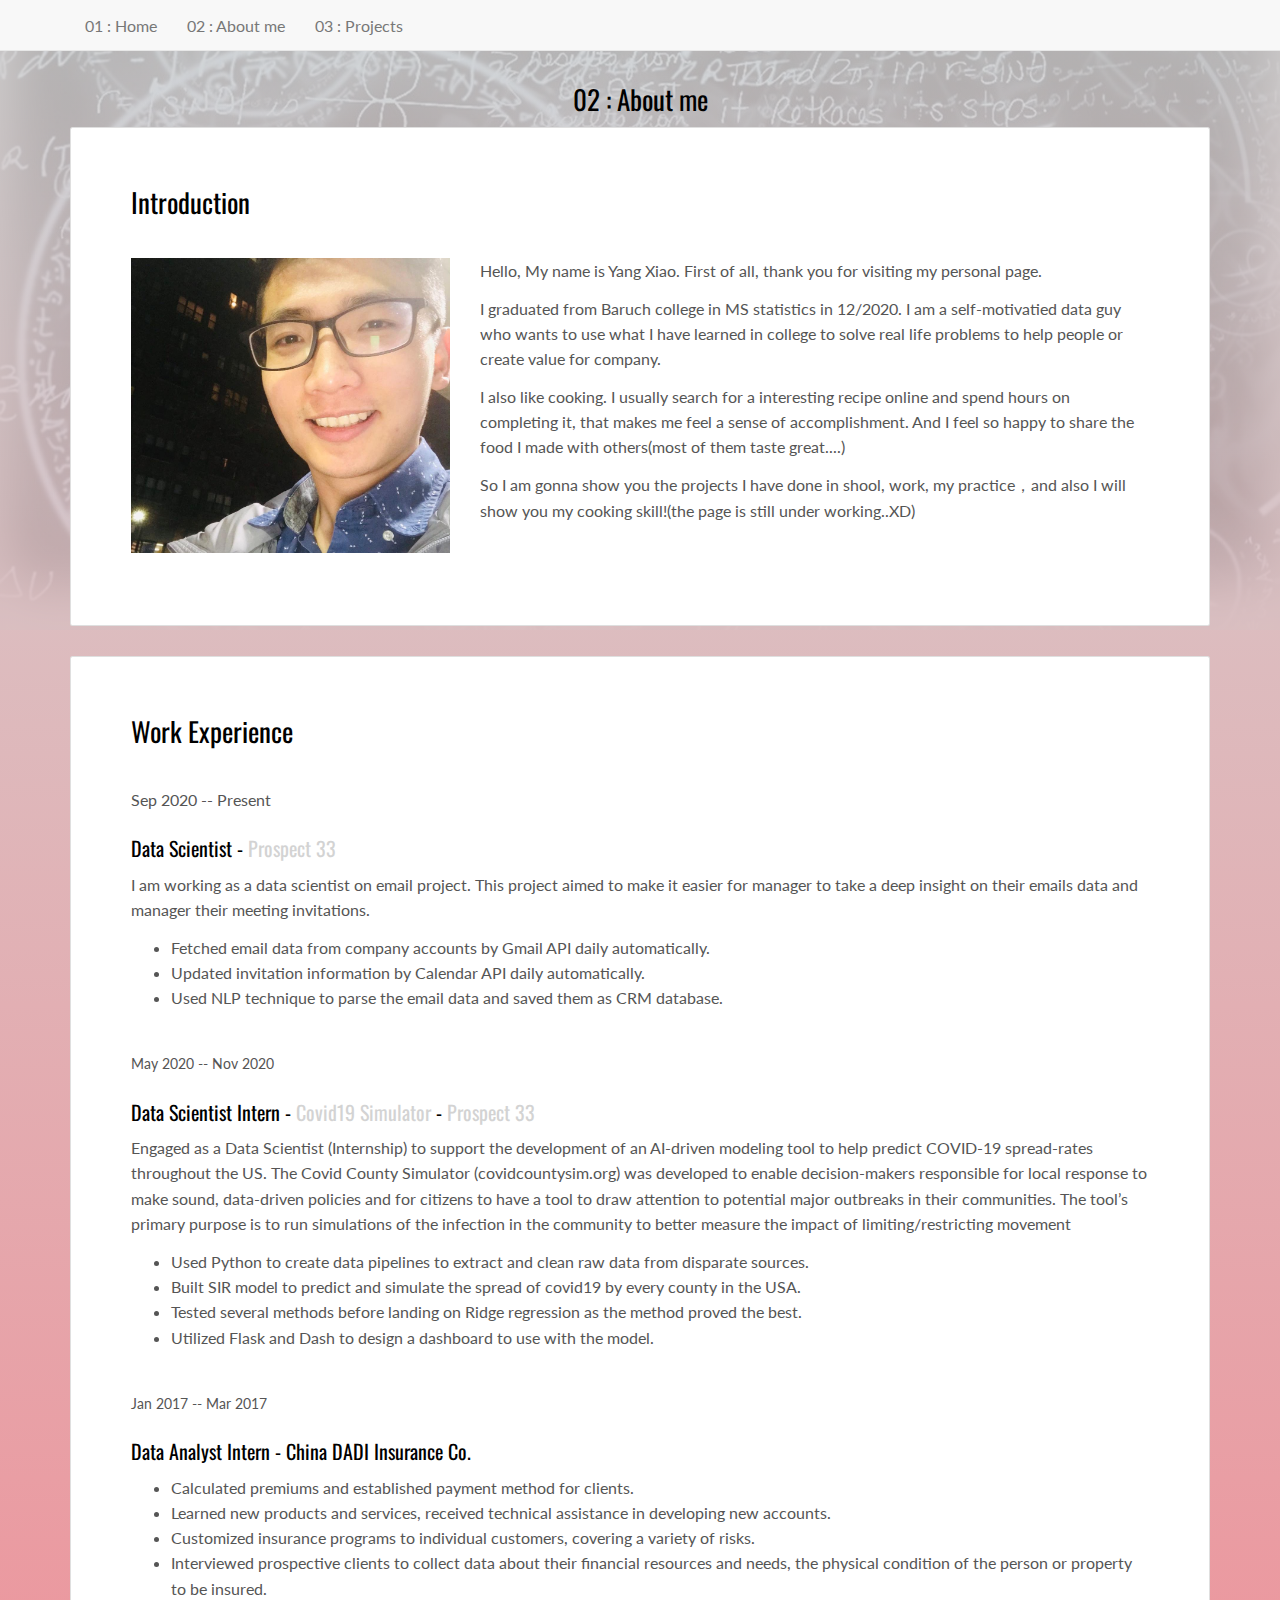
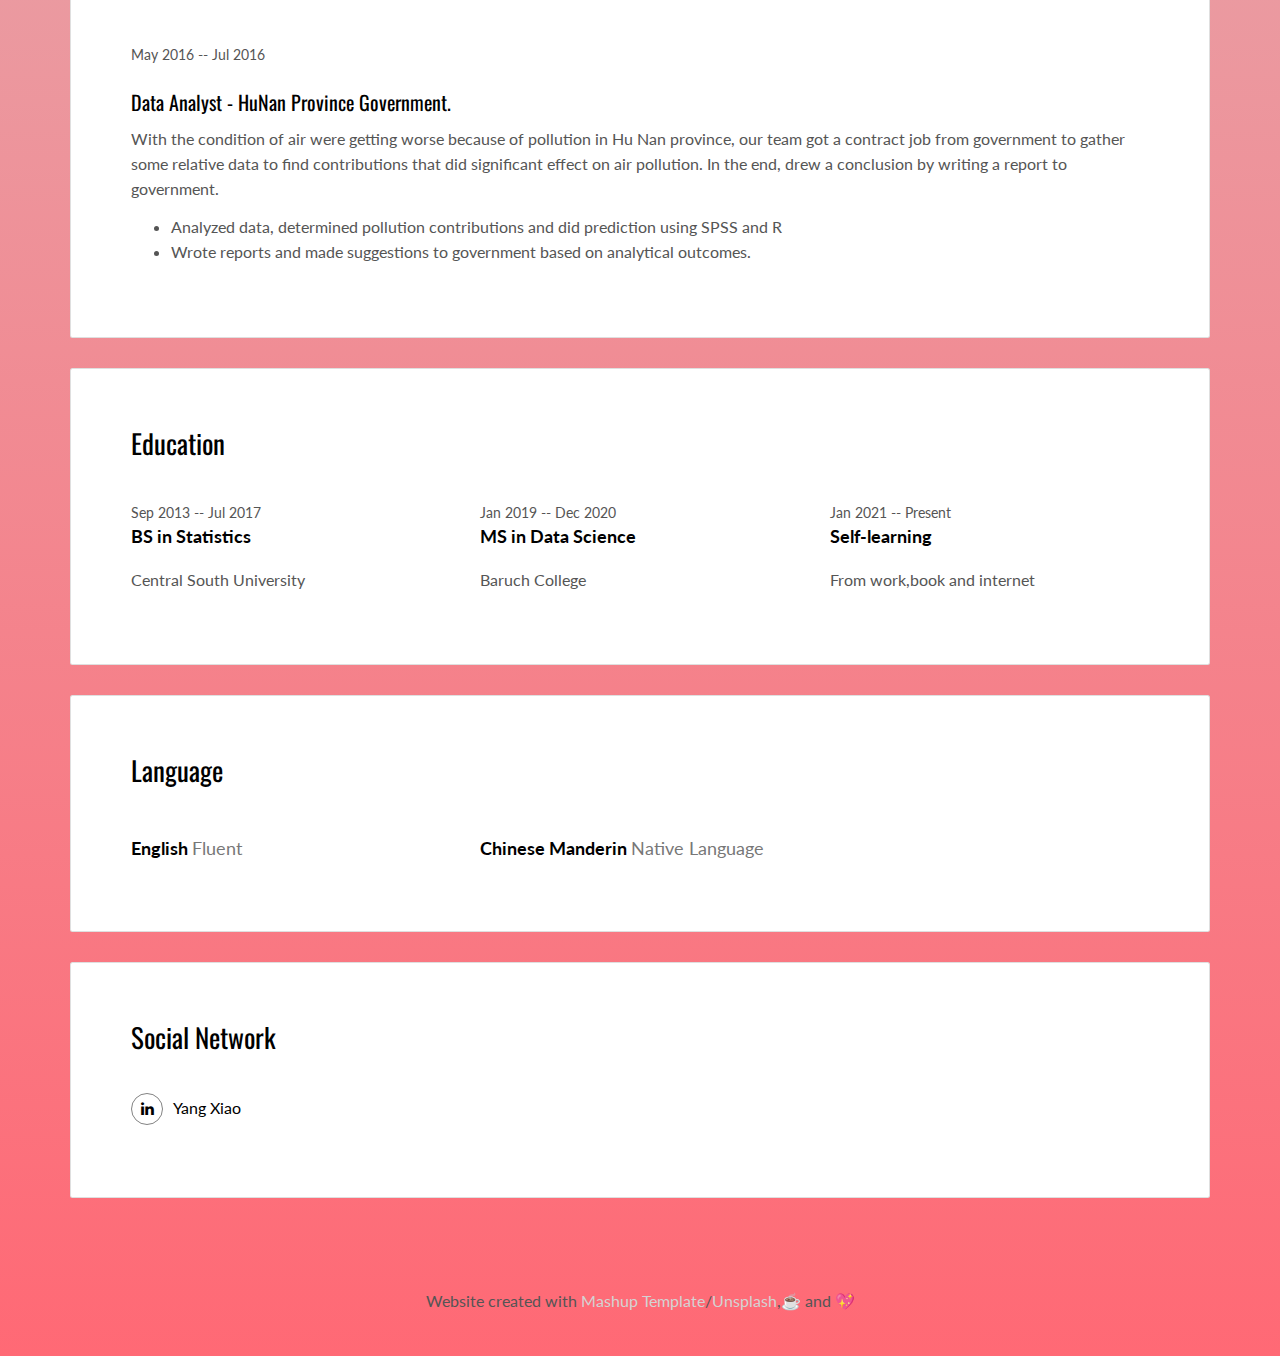
==== about.html @ 8a8a55aa "initial commit" ====
<!DOCTYPE html>
<html lang="en">

<head>
  <meta charset="UTF-8">
  <meta content="IE=edge" http-equiv="X-UA-Compatible">
  <meta content="width=device-width,initial-scale=1" name="viewport">
  <meta content="description" name="description">
  <meta name="google" content="notranslate" />
  <meta content="Mashup templates have been developped by Orson.io team" name="author">

  <!-- Disable tap highlight on IE -->
  <meta name="msapplication-tap-highlight" content="no">
  
  <link rel="apple-touch-icon" sizes="180x180" href="./assets/apple-icon-180x180.png">
  <link href="./assets/favicon.ico" rel="icon">

  <title>Title page</title>  

<link href="./main.d8e0d294.css" rel="stylesheet"></head>

<body class="">
<div id="site-border-left"></div>
<div id="site-border-right"></div>
<div id="site-border-top"></div>
<div id="site-border-bottom"></div>
 <!-- Add your content of header -->
<div class="background-color-layer" style="background-image: url('assets/images/aboutmebackground.jpg')"
></div>
<header>
  <nav class="navbar  navbar-fixed-top navbar-default">
    <div class="container">
        <button type="button" class="navbar-toggle collapsed" data-toggle="collapse" data-target="#navbar-collapse" aria-expanded="false">
          <span class="sr-only">Toggle navigation</span>
          <span class="icon-bar"></span>
          <span class="icon-bar"></span>
          <span class="icon-bar"></span>
        </button>

      <div class="collapse navbar-collapse" id="navbar-collapse">
        <ul class="nav navbar-nav ">
          <li><a href="./index.html" title="">01 : Home</a></li>
          <li><a href="./about.html" title="">02 : About me</a></li>
          <li><a href="./projects.html" title="">03 : Projects</a></li>
        </ul>


      </div> 
    </div>
  </nav>
</header>

<div class="section-container">
    <div class="container">
      <div class="row">
        <div class="col-xs-12">
          <div class="section-container-spacer text-center">
            <h1 class="h2">02 : About me</h1>
          </div>
          
          <div class="card">
            <div class="card-block">
              <h2 class = "h2">Introduction</h2>
              <div class="row">
                <div class="col-md-4">
                  <p><img src="./assets/images/profile.jpg" class="img-responsive" alt=""></p>
                </div>
                <div class="col-md-8">
  
                <p>Hello, My name is Yang Xiao. First of all, thank you for visiting my personal page.</p>
                <p>I graduated from Baruch college in MS statistics in 12/2020. 
                   I am a self-motivatied data guy who wants to use what I have learned in college to solve real life problems to help people or create value for company.</p>
                <p>I also like cooking. I usually search for a interesting recipe online and spend hours on completing it, that makes me feel a sense of accomplishment. 
                   And I feel so happy to share the food I made with others(most of them taste great....) </p>
                <p>So I am gonna show you the projects I have done in shool, work, my practice，and also I will show you my cooking skill!(the page is still under working..XD)</p>
  
                </div>
              </div>
            </div>
          </div>
          <div class="card">
            <div class="card-block">
              <h2>Work Experience</h2>
              <div class="work-experience">
                <p class="date">Sep 2020 -- Present</p>
                <h3 class="h3 date-title">Data Scientist - <a href="https://www.prospect33.com/" title="Company website">Prospect 33</a></h3>
                <p>I am working as a data scientist on email project. This project aimed to make it easier for 
                    manager to take a deep insight on their emails data and manager their meeting invitations.</p>
                <ul>
                  <li>Fetched email data from company accounts by Gmail API daily automatically.</li>
                  <li>Updated invitation information by Calendar API daily automatically.</li>
                  <li>Used NLP technique to parse the email data and saved them as CRM database.</li>
                </ul>
                
              </div>
  
              <div class="work-experience">
                <small class="date">May 2020 -- Nov 2020</small>
                <h3 class="h3 date-title">Data Scientist Intern - <a href="https://www.covidcountysim.org/" title="">Covid19 Simulator</a> - <a href="https://www.prospect33.com/" title="">Prospect 33</a></h3>
                <p>Engaged as a Data Scientist (Internship) to support the development of an AI-driven modeling tool to help predict COVID-19 spread-rates throughout the US. 
                   The Covid County Simulator (covidcountysim.org) was developed to enable decision-makers responsible for local response to make sound, 
                   data-driven policies and for citizens to have a tool to draw attention to potential major outbreaks in their communities. 
                   The tool’s primary purpose is to run simulations of the infection in the community to better measure the impact of limiting/restricting movement
                  </p>
                <ul>
                  <li>Used Python to create data pipelines to extract and clean raw data from disparate sources.</li>
                  <li>Built SIR model to predict and simulate the spread of covid19 by every county in the USA.</li>
                  <li>Tested several methods before landing on Ridge regression as the method proved the best.</li>
                  <li>Utilized Flask and Dash to design a dashboard to use with the model.</li>
                </ul>
              </div>
              <div class="work-experience">
                <small class="date">Jan 2017 -- Mar 2017</small>
                <h3 class="h3 date-title">Data Analyst Intern - China DADI Insurance Co.</h3>
                <ul>
                  <li>Calculated premiums and established payment method for clients.</li>
                  <li>Learned new products and services, received technical assistance in developing new accounts.</li>
                  <li>Customized insurance programs to individual customers, covering a variety of risks.</li>
                  <li>Interviewed prospective clients to collect data about their financial resources and needs, the physical
                      condition of the person or property to be insured.</li>
                </ul>
              </div>
              <div class="work-experience">
                <small class="date">May 2016 -- Jul 2016</small>
                <h3 class="h3 date-title">Data Analyst - HuNan Province Government.</h3>
                <p>With the condition of air were getting worse because of pollution in Hu Nan province, our team got a contract job from 
                  government to gather some relative data to find contributions that did significant effect on air pollution. In the end, 
                  drew a conclusion by writing a report to government.</p>
                <ul>
                  <li>Analyzed data, determined pollution contributions and did prediction using SPSS and R</li>
                  <li>Wrote reports and made suggestions to government based on analytical outcomes.</li>
                </ul>
              </div>
            </div>
          </div>
          <div class="card">
            <div class="card-block">
              <h2>Education</h2>
              <div class="row">
                <div class="col-md-4">
                  <div class="education-experience">
                    <small class="date">Sep 2013 -- Jul 2017</small>
                    <h3 class="h5 date-title">BS in Statistics</h3>
                    <p>Central South University</p>
                  </div>
                  
                </div>
                <div class="col-md-4">
                  <div class="education-experience">
                    <small class="date">Jan 2019 -- Dec 2020</small>
                    <h3 class="h5 date-title">MS in Data Science</h3>
                    <p>Baruch College</p>
                  </div>
                </div>
                <div class="col-md-4">
                  <div class="education-experience">
                    <small class="date">Jan 2021 -- Present</small>
                    <h3 class="h5 date-title">Self-learning</h3>
                    <p>From work,book and internet</p>
                  </div>
                </div>
              </div>
            </div>
          </div>
          <div class="card">
            <div class="card-block">
              <h2>Language</h2>
              <div class="row">
                <div class="col-md-4">
                  <div class="language-experience">
                    <h3 class="h5">English  <small>Fluent</small></h3>
                  </div>
                </div>
                <div class="col-md-4">
                  <div class="language-experience">
                    <h3 class="h5">Chinese Manderin  <small>Native Language</small></h3>
                  </div>
                </div>
              </div>
            </div>
          </div>
          <div class="card">
            <div class="card-block">
              <h2>Social Network</h2>
              <div class="row">
                <div class="col-md-3">
                  <p class="social-buttons"><a href="https://www.linkedin.com/in/yang-xiao-9112b4177/" title=""><span class="social-round-icon fa-icon"><i class="fa fa-linkedin"></i></span>Yang Xiao</a></p>
                </div>
              </div>
            </div>
          </div>
          
          
       </div>
      </div>
    </div>
  </div>


<footer class="footer-container text-center">
  <div class="container">
    <div class="row">
      <div class="col-xs-12">
        <p>Website created with <a href="http://www.mashup-template.com/" title="Create website with free html template">Mashup Template</a>/<a href="https://www.unsplash.com/" title="Beautiful Free Images">Unsplash</a>,&#9749; and &#128150;</p>
      </div>
    </div>
  </div>
</footer>

<script>
  document.addEventListener("DOMContentLoaded", function (event) {
     navActivePage();
  });
</script>

<!-- Google Analytics: change UA-XXXXX-X to be your site's ID 

<script>
  (function (i, s, o, g, r, a, m) {
    i['GoogleAnalyticsObject'] = r; i[r] = i[r] || function () {
      (i[r].q = i[r].q || []).push(arguments)
    }, i[r].l = 1 * new Date(); a = s.createElement(o),
      m = s.getElementsByTagName(o)[0]; a.async = 1; a.src = g; m.parentNode.insertBefore(a, m)
  })(window, document, 'script', '//www.google-analytics.com/analytics.js', 'ga');
  ga('create', 'UA-XXXXX-X', 'auto');
  ga('send', 'pageview');
</script>

--> <script type="text/javascript" src="./main.70a66962.js"></script></body>

</html>
---- main.d8e0d294.css ----
@import url(https://fonts.googleapis.com/css?family=Lato:400,700|Oswald);@import url(https://maxcdn.bootstrapcdn.com/font-awesome/4.7.0/css/font-awesome.min.css);/*!
 * Bootstrap v3.3.7 (http://getbootstrap.com)
 * Copyright 2011-2016 Twitter, Inc.
 * Licensed under MIT (https://github.com/twbs/bootstrap/blob/master/LICENSE)
 */
/*! normalize.css v3.0.3 | MIT License | github.com/necolas/normalize.css */html{font-family:sans-serif;-ms-text-size-adjust:100%;-webkit-text-size-adjust:100%}body{margin:0}article,aside,details,figcaption,figure,footer,header,hgroup,main,menu,nav,section,summary{display:block}audio,canvas,progress,video{display:inline-block;vertical-align:baseline}audio:not([controls]){display:none;height:0}[hidden],template{display:none}a{background-color:transparent}a:active,a:hover{outline:0}abbr[title]{border-bottom:1px dotted}b,strong{font-weight:700}dfn{font-style:italic}h1{font-size:2em;margin:.67em 0}mark{background:#ff0;color:#000}small{font-size:80%}sub,sup{font-size:75%;line-height:0;position:relative;vertical-align:baseline}sup{top:-.5em}sub{bottom:-.25em}img{border:0}svg:not(:root){overflow:hidden}figure{margin:1em 40px}hr{box-sizing:content-box;height:0}pre{overflow:auto}code,kbd,pre,samp{font-family:monospace,monospace;font-size:1em}button,input,optgroup,select,textarea{color:inherit;font:inherit;margin:0}button{overflow:visible}button,select{text-transform:none}button,html input[type=button],input[type=reset],input[type=submit]{-webkit-appearance:button;cursor:pointer}button[disabled],html input[disabled]{cursor:default}button::-moz-focus-inner,input::-moz-focus-inner{border:0;padding:0}input{line-height:normal}input[type=checkbox],input[type=radio]{box-sizing:border-box;padding:0}input[type=number]::-webkit-inner-spin-button,input[type=number]::-webkit-outer-spin-button{height:auto}input[type=search]{-webkit-appearance:textfield;box-sizing:content-box}input[type=search]::-webkit-search-cancel-button,input[type=search]::-webkit-search-decoration{-webkit-appearance:none}fieldset{border:1px solid silver;margin:0 2px;padding:.35em .625em .75em}textarea{overflow:auto}optgroup{font-weight:700}table{border-collapse:collapse;border-spacing:0}td,th{padding:0}

/*! Source: https://github.com/h5bp/html5-boilerplate/blob/master/src/css/main.css */@media print{*,:after,:before{background:transparent!important;color:#000!important;box-shadow:none!important;text-shadow:none!important}a,a:visited{text-decoration:underline}a[href]:after{content:" (" attr(href) ")"}abbr[title]:after{content:" (" attr(title) ")"}a[href^="#"]:after,a[href^="javascript:"]:after{content:""}blockquote,pre{border:1px solid #999;page-break-inside:avoid}thead{display:table-header-group}img,tr{page-break-inside:avoid}img{max-width:100%!important}h2,h3,p{orphans:3;widows:3}h2,h3{page-break-after:avoid}.navbar{display:none}.btn>.caret,.dropup>.btn>.caret{border-top-color:#000!important}.label{border:1px solid #000}.table{border-collapse:collapse!important}.table td,.table th{background-color:#fff!important}.table-bordered td,.table-bordered th{border:1px solid #ddd!important}}*,:after,:before{-webkit-box-sizing:border-box;-moz-box-sizing:border-box;box-sizing:border-box}html{font-size:10px;-webkit-tap-highlight-color:transparent}body{font-family:Lato,Helvetica,Arial,sans-serif;font-size:16px;line-height:1.58;color:#555;background-color:#fff}button,input,select,textarea{font-family:inherit;font-size:inherit;line-height:inherit}a{color:#D3D3D3;text-decoration:none}a:focus,a:hover{color:#b30043;text-decoration:underline}a:focus{outline:5px auto -webkit-focus-ring-color;outline-offset:-2px}figure{margin:0}img{vertical-align:middle}.img-responsive{display:block;max-width:100%;height:auto}.img-rounded{border-radius:6px}.img-thumbnail{padding:4px;line-height:1.58;background-color:#fff;border:1px solid #ddd;border-radius:4px;-webkit-transition:all .2s ease-in-out;-o-transition:all .2s ease-in-out;transition:all .2s ease-in-out;display:inline-block;max-width:100%;height:auto}.img-circle{border-radius:50%}hr{margin-top:25px;margin-bottom:25px;border:0;border-top:1px solid #eee}.sr-only{position:absolute;width:1px;height:1px;margin:-1px;padding:0;overflow:hidden;clip:rect(0,0,0,0);border:0}.sr-only-focusable:active,.sr-only-focusable:focus{position:static;width:auto;height:auto;margin:0;overflow:visible;clip:auto}[role=button]{cursor:pointer}.h1,.h2,.h3,.h4,.h5,.h6,h1,h2,h3,h4,h5,h6{font-family:Oswald,Helvetica,Arial,sans-serif;font-weight:400;line-height:1.1;color:#000}.h1 .small,.h1 small,.h2 .small,.h2 small,.h3 .small,.h3 small,.h4 .small,.h4 small,.h5 .small,.h5 small,.h6 .small,.h6 small,h1 .small,h1 small,h2 .small,h2 small,h3 .small,h3 small,h4 .small,h4 small,h5 .small,h5 small,h6 .small,h6 small{font-weight:400;line-height:1;color:#777}.h1,.h2,.h3,h1,h2,h3{margin-top:25px;margin-bottom:12.5px}.h1 .small,.h1 small,.h2 .small,.h2 small,.h3 .small,.h3 small,h1 .small,h1 small,h2 .small,h2 small,h3 .small,h3 small{font-size:65%}.h4,.h5,.h6,h4,h5,h6{margin-top:12.5px;margin-bottom:12.5px}.h4 .small,.h4 small,.h5 .small,.h5 small,.h6 .small,.h6 small,h4 .small,h4 small,h5 .small,h5 small,h6 .small,h6 small{font-size:75%}.h1,h1{font-size:63px}.h2,h2{font-size:27px}.h3,.h4,h3,h4{font-size:20px}.h5,h5{font-size:18px}.h6,h6{font-size:14px}p{margin:0 0 12.5px}.lead{margin-bottom:25px;font-size:18px;font-weight:300;line-height:1.4}@media (min-width:768px){.lead{font-size:24px}}.small,small{font-size:87%}.mark,mark{background-color:#fcf8e3;padding:.2em}.text-left{text-align:left}.text-right{text-align:right}.text-center{text-align:center}.text-justify{text-align:justify}.text-nowrap{white-space:nowrap}.text-lowercase{text-transform:lowercase}.initialism,.text-uppercase{text-transform:uppercase}.text-capitalize{text-transform:capitalize}.text-muted{color:#777}.text-primary{color:#D3D3D3}a.text-primary:focus,a.text-primary:hover{color:#D3D3D3}.text-success{color:#fff}a.text-success:focus,a.text-success:hover{color:#e6e6e6}.text-info{color:#31708f}a.text-info:focus,a.text-info:hover{color:#245269}.text-warning{color:#8a6d3b}a.text-warning:focus,a.text-warning:hover{color:#66512c}.text-danger{color:#fff}a.text-danger:focus,a.text-danger:hover{color:#e6e6e6}.bg-primary{color:#fff;background-color:#D3D3D3}a.bg-primary:focus,a.bg-primary:hover{background-color:#D3D3D3}.bg-success{background-color:#87e329}a.bg-success:focus,a.bg-success:hover{background-color:#6dc019}.bg-info{background-color:#d9edf7}a.bg-info:focus,a.bg-info:hover{background-color:#afd9ee}.bg-warning{background-color:#fcf8e3}a.bg-warning:focus,a.bg-warning:hover{background-color:#f7ecb5}.bg-danger{background-color:#D3D3D3}a.bg-danger:focus,a.bg-danger:hover{background-color:#D3D3D3}.page-header{padding-bottom:11.5px;margin:50px 0 25px;border-bottom:1px solid #eee}ol,ul{margin-top:0;margin-bottom:12.5px}ol ol,ol ul,ul ol,ul ul{margin-bottom:0}.list-inline,.list-unstyled{padding-left:0;list-style:none}.list-inline{margin-left:-5px}.list-inline>li{display:inline-block;padding-left:5px;padding-right:5px}dl{margin-top:0;margin-bottom:25px}dd,dt{line-height:1.58}dt{font-weight:700}dd{margin-left:0}.dl-horizontal dd:after,.dl-horizontal dd:before{content:" ";display:table}.dl-horizontal dd:after{clear:both}@media (min-width:768px){.dl-horizontal dt{float:left;width:160px;clear:left;text-align:right;overflow:hidden;text-overflow:ellipsis;white-space:nowrap}.dl-horizontal dd{margin-left:180px}}abbr[data-original-title],abbr[title]{cursor:help;border-bottom:1px dotted #777}.initialism{font-size:90%}blockquote{padding:12.5px 25px;margin:0 0 25px;font-size:20px;border-left:5px solid #eee}blockquote ol:last-child,blockquote p:last-child,blockquote ul:last-child{margin-bottom:0}blockquote .small,blockquote footer,blockquote small{display:block;font-size:80%;line-height:1.58;color:#777}blockquote .small:before,blockquote footer:before,blockquote small:before{content:"\2014   \A0"}.blockquote-reverse,blockquote.pull-right{padding-right:15px;padding-left:0;border-right:5px solid #eee;border-left:0;text-align:right}.blockquote-reverse .small:before,.blockquote-reverse footer:before,.blockquote-reverse small:before,blockquote.pull-right .small:before,blockquote.pull-right footer:before,blockquote.pull-right small:before{content:""}.blockquote-reverse .small:after,.blockquote-reverse footer:after,.blockquote-reverse small:after,blockquote.pull-right .small:after,blockquote.pull-right footer:after,blockquote.pull-right small:after{content:"\A0   \2014"}address{margin-bottom:25px;font-style:normal;line-height:1.58}code,kbd,pre,samp{font-family:Menlo,Monaco,Consolas,Courier New,monospace}code{color:#D3D3D3;background-color:#f9f2f4;border-radius:4px}code,kbd{padding:2px 4px;font-size:90%}kbd{color:#fff;background-color:#333;border-radius:3px;box-shadow:inset 0 -1px 0 rgba(0,0,0,.25)}kbd kbd{padding:0;font-size:100%;font-weight:700;box-shadow:none}pre{display:block;padding:12px;margin:0 0 12.5px;font-size:15px;line-height:1.58;word-break:break-all;word-wrap:break-word;color:#333;background-color:#f5f5f5;border:1px solid #ccc;border-radius:4px}pre code{padding:0;font-size:inherit;color:inherit;white-space:pre-wrap;background-color:transparent;border-radius:0}.pre-scrollable{max-height:340px;overflow-y:scroll}.container{margin-right:auto;margin-left:auto;padding-left:15px;padding-right:15px}.container:after,.container:before{content:" ";display:table}.container:after{clear:both}@media (min-width:768px){.container{width:750px}}@media (min-width:992px){.container{width:970px}}@media (min-width:1200px){.container{width:1170px}}.container-fluid{margin-right:auto;margin-left:auto;padding-left:15px;padding-right:15px}.container-fluid:after,.container-fluid:before{content:" ";display:table}.container-fluid:after{clear:both}.row{margin-left:-15px;margin-right:-15px}.row:after,.row:before{content:" ";display:table}.row:after{clear:both}.col-lg-1,.col-lg-2,.col-lg-3,.col-lg-4,.col-lg-5,.col-lg-6,.col-lg-7,.col-lg-8,.col-lg-9,.col-lg-10,.col-lg-11,.col-lg-12,.col-md-1,.col-md-2,.col-md-3,.col-md-4,.col-md-5,.col-md-6,.col-md-7,.col-md-8,.col-md-9,.col-md-10,.col-md-11,.col-md-12,.col-sm-1,.col-sm-2,.col-sm-3,.col-sm-4,.col-sm-5,.col-sm-6,.col-sm-7,.col-sm-8,.col-sm-9,.col-sm-10,.col-sm-11,.col-sm-12,.col-xs-1,.col-xs-2,.col-xs-3,.col-xs-4,.col-xs-5,.col-xs-6,.col-xs-7,.col-xs-8,.col-xs-9,.col-xs-10,.col-xs-11,.col-xs-12{position:relative;min-height:1px;padding-left:15px;padding-right:15px}.col-xs-1,.col-xs-2,.col-xs-3,.col-xs-4,.col-xs-5,.col-xs-6,.col-xs-7,.col-xs-8,.col-xs-9,.col-xs-10,.col-xs-11,.col-xs-12{float:left}.col-xs-1{width:8.33333%}.col-xs-2{width:16.66667%}.col-xs-3{width:25%}.col-xs-4{width:33.33333%}.col-xs-5{width:41.66667%}.col-xs-6{width:50%}.col-xs-7{width:58.33333%}.col-xs-8{width:66.66667%}.col-xs-9{width:75%}.col-xs-10{width:83.33333%}.col-xs-11{width:91.66667%}.col-xs-12{width:100%}.col-xs-pull-0{right:auto}.col-xs-pull-1{right:8.33333%}.col-xs-pull-2{right:16.66667%}.col-xs-pull-3{right:25%}.col-xs-pull-4{right:33.33333%}.col-xs-pull-5{right:41.66667%}.col-xs-pull-6{right:50%}.col-xs-pull-7{right:58.33333%}.col-xs-pull-8{right:66.66667%}.col-xs-pull-9{right:75%}.col-xs-pull-10{right:83.33333%}.col-xs-pull-11{right:91.66667%}.col-xs-pull-12{right:100%}.col-xs-push-0{left:auto}.col-xs-push-1{left:8.33333%}.col-xs-push-2{left:16.66667%}.col-xs-push-3{left:25%}.col-xs-push-4{left:33.33333%}.col-xs-push-5{left:41.66667%}.col-xs-push-6{left:50%}.col-xs-push-7{left:58.33333%}.col-xs-push-8{left:66.66667%}.col-xs-push-9{left:75%}.col-xs-push-10{left:83.33333%}.col-xs-push-11{left:91.66667%}.col-xs-push-12{left:100%}.col-xs-offset-0{margin-left:0}.col-xs-offset-1{margin-left:8.33333%}.col-xs-offset-2{margin-left:16.66667%}.col-xs-offset-3{margin-left:25%}.col-xs-offset-4{margin-left:33.33333%}.col-xs-offset-5{margin-left:41.66667%}.col-xs-offset-6{margin-left:50%}.col-xs-offset-7{margin-left:58.33333%}.col-xs-offset-8{margin-left:66.66667%}.col-xs-offset-9{margin-left:75%}.col-xs-offset-10{margin-left:83.33333%}.col-xs-offset-11{margin-left:91.66667%}.col-xs-offset-12{margin-left:100%}@media (min-width:768px){.col-sm-1,.col-sm-2,.col-sm-3,.col-sm-4,.col-sm-5,.col-sm-6,.col-sm-7,.col-sm-8,.col-sm-9,.col-sm-10,.col-sm-11,.col-sm-12{float:left}.col-sm-1{width:8.33333%}.col-sm-2{width:16.66667%}.col-sm-3{width:25%}.col-sm-4{width:33.33333%}.col-sm-5{width:41.66667%}.col-sm-6{width:50%}.col-sm-7{width:58.33333%}.col-sm-8{width:66.66667%}.col-sm-9{width:75%}.col-sm-10{width:83.33333%}.col-sm-11{width:91.66667%}.col-sm-12{width:100%}.col-sm-pull-0{right:auto}.col-sm-pull-1{right:8.33333%}.col-sm-pull-2{right:16.66667%}.col-sm-pull-3{right:25%}.col-sm-pull-4{right:33.33333%}.col-sm-pull-5{right:41.66667%}.col-sm-pull-6{right:50%}.col-sm-pull-7{right:58.33333%}.col-sm-pull-8{right:66.66667%}.col-sm-pull-9{right:75%}.col-sm-pull-10{right:83.33333%}.col-sm-pull-11{right:91.66667%}.col-sm-pull-12{right:100%}.col-sm-push-0{left:auto}.col-sm-push-1{left:8.33333%}.col-sm-push-2{left:16.66667%}.col-sm-push-3{left:25%}.col-sm-push-4{left:33.33333%}.col-sm-push-5{left:41.66667%}.col-sm-push-6{left:50%}.col-sm-push-7{left:58.33333%}.col-sm-push-8{left:66.66667%}.col-sm-push-9{left:75%}.col-sm-push-10{left:83.33333%}.col-sm-push-11{left:91.66667%}.col-sm-push-12{left:100%}.col-sm-offset-0{margin-left:0}.col-sm-offset-1{margin-left:8.33333%}.col-sm-offset-2{margin-left:16.66667%}.col-sm-offset-3{margin-left:25%}.col-sm-offset-4{margin-left:33.33333%}.col-sm-offset-5{margin-left:41.66667%}.col-sm-offset-6{margin-left:50%}.col-sm-offset-7{margin-left:58.33333%}.col-sm-offset-8{margin-left:66.66667%}.col-sm-offset-9{margin-left:75%}.col-sm-offset-10{margin-left:83.33333%}.col-sm-offset-11{margin-left:91.66667%}.col-sm-offset-12{margin-left:100%}}@media (min-width:992px){.col-md-1,.col-md-2,.col-md-3,.col-md-4,.col-md-5,.col-md-6,.col-md-7,.col-md-8,.col-md-9,.col-md-10,.col-md-11,.col-md-12{float:left}.col-md-1{width:8.33333%}.col-md-2{width:16.66667%}.col-md-3{width:25%}.col-md-4{width:33.33333%}.col-md-5{width:41.66667%}.col-md-6{width:50%}.col-md-7{width:58.33333%}.col-md-8{width:66.66667%}.col-md-9{width:75%}.col-md-10{width:83.33333%}.col-md-11{width:91.66667%}.col-md-12{width:100%}.col-md-pull-0{right:auto}.col-md-pull-1{right:8.33333%}.col-md-pull-2{right:16.66667%}.col-md-pull-3{right:25%}.col-md-pull-4{right:33.33333%}.col-md-pull-5{right:41.66667%}.col-md-pull-6{right:50%}.col-md-pull-7{right:58.33333%}.col-md-pull-8{right:66.66667%}.col-md-pull-9{right:75%}.col-md-pull-10{right:83.33333%}.col-md-pull-11{right:91.66667%}.col-md-pull-12{right:100%}.col-md-push-0{left:auto}.col-md-push-1{left:8.33333%}.col-md-push-2{left:16.66667%}.col-md-push-3{left:25%}.col-md-push-4{left:33.33333%}.col-md-push-5{left:41.66667%}.col-md-push-6{left:50%}.col-md-push-7{left:58.33333%}.col-md-push-8{left:66.66667%}.col-md-push-9{left:75%}.col-md-push-10{left:83.33333%}.col-md-push-11{left:91.66667%}.col-md-push-12{left:100%}.col-md-offset-0{margin-left:0}.col-md-offset-1{margin-left:8.33333%}.col-md-offset-2{margin-left:16.66667%}.col-md-offset-3{margin-left:25%}.col-md-offset-4{margin-left:33.33333%}.col-md-offset-5{margin-left:41.66667%}.col-md-offset-6{margin-left:50%}.col-md-offset-7{margin-left:58.33333%}.col-md-offset-8{margin-left:66.66667%}.col-md-offset-9{margin-left:75%}.col-md-offset-10{margin-left:83.33333%}.col-md-offset-11{margin-left:91.66667%}.col-md-offset-12{margin-left:100%}}@media (min-width:1200px){.col-lg-1,.col-lg-2,.col-lg-3,.col-lg-4,.col-lg-5,.col-lg-6,.col-lg-7,.col-lg-8,.col-lg-9,.col-lg-10,.col-lg-11,.col-lg-12{float:left}.col-lg-1{width:8.33333%}.col-lg-2{width:16.66667%}.col-lg-3{width:25%}.col-lg-4{width:33.33333%}.col-lg-5{width:41.66667%}.col-lg-6{width:50%}.col-lg-7{width:58.33333%}.col-lg-8{width:66.66667%}.col-lg-9{width:75%}.col-lg-10{width:83.33333%}.col-lg-11{width:91.66667%}.col-lg-12{width:100%}.col-lg-pull-0{right:auto}.col-lg-pull-1{right:8.33333%}.col-lg-pull-2{right:16.66667%}.col-lg-pull-3{right:25%}.col-lg-pull-4{right:33.33333%}.col-lg-pull-5{right:41.66667%}.col-lg-pull-6{right:50%}.col-lg-pull-7{right:58.33333%}.col-lg-pull-8{right:66.66667%}.col-lg-pull-9{right:75%}.col-lg-pull-10{right:83.33333%}.col-lg-pull-11{right:91.66667%}.col-lg-pull-12{right:100%}.col-lg-push-0{left:auto}.col-lg-push-1{left:8.33333%}.col-lg-push-2{left:16.66667%}.col-lg-push-3{left:25%}.col-lg-push-4{left:33.33333%}.col-lg-push-5{left:41.66667%}.col-lg-push-6{left:50%}.col-lg-push-7{left:58.33333%}.col-lg-push-8{left:66.66667%}.col-lg-push-9{left:75%}.col-lg-push-10{left:83.33333%}.col-lg-push-11{left:91.66667%}.col-lg-push-12{left:100%}.col-lg-offset-0{margin-left:0}.col-lg-offset-1{margin-left:8.33333%}.col-lg-offset-2{margin-left:16.66667%}.col-lg-offset-3{margin-left:25%}.col-lg-offset-4{margin-left:33.33333%}.col-lg-offset-5{margin-left:41.66667%}.col-lg-offset-6{margin-left:50%}.col-lg-offset-7{margin-left:58.33333%}.col-lg-offset-8{margin-left:66.66667%}.col-lg-offset-9{margin-left:75%}.col-lg-offset-10{margin-left:83.33333%}.col-lg-offset-11{margin-left:91.66667%}.col-lg-offset-12{margin-left:100%}}table{background-color:transparent}caption{padding-top:8px;padding-bottom:8px;color:#777}caption,th{text-align:left}.table{width:100%;max-width:100%;margin-bottom:25px}.table>tbody>tr>td,.table>tbody>tr>th,.table>tfoot>tr>td,.table>tfoot>tr>th,.table>thead>tr>td,.table>thead>tr>th{padding:8px;line-height:1.58;vertical-align:top;border-top:1px solid #ddd}.table>thead>tr>th{vertical-align:bottom;border-bottom:2px solid #ddd}.table>caption+thead>tr:first-child>td,.table>caption+thead>tr:first-child>th,.table>colgroup+thead>tr:first-child>td,.table>colgroup+thead>tr:first-child>th,.table>thead:first-child>tr:first-child>td,.table>thead:first-child>tr:first-child>th{border-top:0}.table>tbody+tbody{border-top:2px solid #ddd}.table .table{background-color:#fff}.table-condensed>tbody>tr>td,.table-condensed>tbody>tr>th,.table-condensed>tfoot>tr>td,.table-condensed>tfoot>tr>th,.table-condensed>thead>tr>td,.table-condensed>thead>tr>th{padding:5px}.table-bordered,.table-bordered>tbody>tr>td,.table-bordered>tbody>tr>th,.table-bordered>tfoot>tr>td,.table-bordered>tfoot>tr>th,.table-bordered>thead>tr>td,.table-bordered>thead>tr>th{border:1px solid #ddd}.table-bordered>thead>tr>td,.table-bordered>thead>tr>th{border-bottom-width:2px}.table-striped>tbody>tr:nth-of-type(odd){background-color:#f9f9f9}.table-hover>tbody>tr:hover{background-color:#f5f5f5}table col[class*=col-]{position:static;float:none;display:table-column}table td[class*=col-],table th[class*=col-]{position:static;float:none;display:table-cell}.table>tbody>tr.active>td,.table>tbody>tr.active>th,.table>tbody>tr>td.active,.table>tbody>tr>th.active,.table>tfoot>tr.active>td,.table>tfoot>tr.active>th,.table>tfoot>tr>td.active,.table>tfoot>tr>th.active,.table>thead>tr.active>td,.table>thead>tr.active>th,.table>thead>tr>td.active,.table>thead>tr>th.active{background-color:#f5f5f5}.table-hover>tbody>tr.active:hover>td,.table-hover>tbody>tr.active:hover>th,.table-hover>tbody>tr:hover>.active,.table-hover>tbody>tr>td.active:hover,.table-hover>tbody>tr>th.active:hover{background-color:#e8e8e8}.table>tbody>tr.success>td,.table>tbody>tr.success>th,.table>tbody>tr>td.success,.table>tbody>tr>th.success,.table>tfoot>tr.success>td,.table>tfoot>tr.success>th,.table>tfoot>tr>td.success,.table>tfoot>tr>th.success,.table>thead>tr.success>td,.table>thead>tr.success>th,.table>thead>tr>td.success,.table>thead>tr>th.success{background-color:#87e329}.table-hover>tbody>tr.success:hover>td,.table-hover>tbody>tr.success:hover>th,.table-hover>tbody>tr:hover>.success,.table-hover>tbody>tr>td.success:hover,.table-hover>tbody>tr>th.success:hover{background-color:#7ad61c}.table>tbody>tr.info>td,.table>tbody>tr.info>th,.table>tbody>tr>td.info,.table>tbody>tr>th.info,.table>tfoot>tr.info>td,.table>tfoot>tr.info>th,.table>tfoot>tr>td.info,.table>tfoot>tr>th.info,.table>thead>tr.info>td,.table>thead>tr.info>th,.table>thead>tr>td.info,.table>thead>tr>th.info{background-color:#d9edf7}.table-hover>tbody>tr.info:hover>td,.table-hover>tbody>tr.info:hover>th,.table-hover>tbody>tr:hover>.info,.table-hover>tbody>tr>td.info:hover,.table-hover>tbody>tr>th.info:hover{background-color:#c4e3f3}.table>tbody>tr.warning>td,.table>tbody>tr.warning>th,.table>tbody>tr>td.warning,.table>tbody>tr>th.warning,.table>tfoot>tr.warning>td,.table>tfoot>tr.warning>th,.table>tfoot>tr>td.warning,.table>tfoot>tr>th.warning,.table>thead>tr.warning>td,.table>thead>tr.warning>th,.table>thead>tr>td.warning,.table>thead>tr>th.warning{background-color:#fcf8e3}.table-hover>tbody>tr.warning:hover>td,.table-hover>tbody>tr.warning:hover>th,.table-hover>tbody>tr:hover>.warning,.table-hover>tbody>tr>td.warning:hover,.table-hover>tbody>tr>th.warning:hover{background-color:#faf2cc}.table>tbody>tr.danger>td,.table>tbody>tr.danger>th,.table>tbody>tr>td.danger,.table>tbody>tr>th.danger,.table>tfoot>tr.danger>td,.table>tfoot>tr.danger>th,.table>tfoot>tr>td.danger,.table>tfoot>tr>th.danger,.table>thead>tr.danger>td,.table>thead>tr.danger>th,.table>thead>tr>td.danger,.table>thead>tr>th.danger{background-color:#D3D3D3}.table-hover>tbody>tr.danger:hover>td,.table-hover>tbody>tr.danger:hover>th,.table-hover>tbody>tr:hover>.danger,.table-hover>tbody>tr>td.danger:hover,.table-hover>tbody>tr>th.danger:hover{background-color:#D3D3D3}.table-responsive{overflow-x:auto;min-height:.01%}@media screen and (max-width:767px){.table-responsive{width:100%;margin-bottom:18.75px;overflow-y:hidden;-ms-overflow-style:-ms-autohiding-scrollbar;border:1px solid #ddd}.table-responsive>.table{margin-bottom:0}.table-responsive>.table>tbody>tr>td,.table-responsive>.table>tbody>tr>th,.table-responsive>.table>tfoot>tr>td,.table-responsive>.table>tfoot>tr>th,.table-responsive>.table>thead>tr>td,.table-responsive>.table>thead>tr>th{white-space:nowrap}.table-responsive>.table-bordered{border:0}.table-responsive>.table-bordered>tbody>tr>td:first-child,.table-responsive>.table-bordered>tbody>tr>th:first-child,.table-responsive>.table-bordered>tfoot>tr>td:first-child,.table-responsive>.table-bordered>tfoot>tr>th:first-child,.table-responsive>.table-bordered>thead>tr>td:first-child,.table-responsive>.table-bordered>thead>tr>th:first-child{border-left:0}.table-responsive>.table-bordered>tbody>tr>td:last-child,.table-responsive>.table-bordered>tbody>tr>th:last-child,.table-responsive>.table-bordered>tfoot>tr>td:last-child,.table-responsive>.table-bordered>tfoot>tr>th:last-child,.table-responsive>.table-bordered>thead>tr>td:last-child,.table-responsive>.table-bordered>thead>tr>th:last-child{border-right:0}.table-responsive>.table-bordered>tbody>tr:last-child>td,.table-responsive>.table-bordered>tbody>tr:last-child>th,.table-responsive>.table-bordered>tfoot>tr:last-child>td,.table-responsive>.table-bordered>tfoot>tr:last-child>th{border-bottom:0}}fieldset{margin:0;min-width:0}fieldset,legend{padding:0;border:0}legend{display:block;width:100%;margin-bottom:25px;font-size:24px;line-height:inherit;color:#333;border-bottom:1px solid #e5e5e5}label{display:inline-block;max-width:100%;margin-bottom:5px;font-weight:700}input[type=search]{-webkit-box-sizing:border-box;-moz-box-sizing:border-box;box-sizing:border-box}input[type=checkbox],input[type=radio]{margin:4px 0 0;margin-top:1px\9;line-height:normal}input[type=file]{display:block}input[type=range]{display:block;width:100%}select[multiple],select[size]{height:auto}input[type=checkbox]:focus,input[type=file]:focus,input[type=radio]:focus{outline:5px auto -webkit-focus-ring-color;outline-offset:-2px}output{padding-top:9px}.form-control,output{display:block;font-size:16px;line-height:1.58;color:#555}.form-control{width:100%;height:43px;padding:8px 16px;background-color:#eee;background-image:none;border:1px solid transparent;border-radius:4px;-webkit-box-shadow:inset 0 1px 1px rgba(0,0,0,.075);box-shadow:inset 0 1px 1px rgba(0,0,0,.075);-webkit-transition:border-color .15s ease-in-out,box-shadow .15s ease-in-out;-o-transition:border-color ease-in-out .15s,box-shadow ease-in-out .15s;transition:border-color .15s ease-in-out,box-shadow .15s ease-in-out}.form-control:focus{border-color:#66afe9;-webkit-box-shadow:inset 0 1px 1px rgba(0,0,0,.075),0 0 8px rgba(102,175,233,.6);box-shadow:inset 0 1px 1px rgba(0,0,0,.075),0 0 8px rgba(102,175,233,.6)}.form-control::-moz-placeholder{color:#999;opacity:1}.form-control:-ms-input-placeholder{color:#999}.form-control::-webkit-input-placeholder{color:#999}.form-control::-ms-expand{border:0;background-color:transparent}.form-control[disabled],.form-control[readonly],fieldset[disabled] .form-control{background-color:#eee;opacity:1}.form-control[disabled],fieldset[disabled] .form-control{cursor:not-allowed}textarea.form-control{height:auto}input[type=search]{-webkit-appearance:none}@media screen and (-webkit-min-device-pixel-ratio:0){input[type=date].form-control,input[type=datetime-local].form-control,input[type=month].form-control,input[type=time].form-control{line-height:43px}.input-group-sm>.input-group-btn>input[type=date].btn,.input-group-sm>.input-group-btn>input[type=datetime-local].btn,.input-group-sm>.input-group-btn>input[type=month].btn,.input-group-sm>.input-group-btn>input[type=time].btn,.input-group-sm>input[type=date].form-control,.input-group-sm>input[type=date].input-group-addon,.input-group-sm>input[type=datetime-local].form-control,.input-group-sm>input[type=datetime-local].input-group-addon,.input-group-sm>input[type=month].form-control,.input-group-sm>input[type=month].input-group-addon,.input-group-sm>input[type=time].form-control,.input-group-sm>input[type=time].input-group-addon,.input-group-sm input[type=date],.input-group-sm input[type=datetime-local],.input-group-sm input[type=month],.input-group-sm input[type=time],input[type=date].input-sm,input[type=datetime-local].input-sm,input[type=month].input-sm,input[type=time].input-sm{line-height:35px}.input-group-lg>.input-group-btn>input[type=date].btn,.input-group-lg>.input-group-btn>input[type=datetime-local].btn,.input-group-lg>.input-group-btn>input[type=month].btn,.input-group-lg>.input-group-btn>input[type=time].btn,.input-group-lg>input[type=date].form-control,.input-group-lg>input[type=date].input-group-addon,.input-group-lg>input[type=datetime-local].form-control,.input-group-lg>input[type=datetime-local].input-group-addon,.input-group-lg>input[type=month].form-control,.input-group-lg>input[type=month].input-group-addon,.input-group-lg>input[type=time].form-control,.input-group-lg>input[type=time].input-group-addon,.input-group-lg input[type=date],.input-group-lg input[type=datetime-local],.input-group-lg input[type=month],.input-group-lg input[type=time],input[type=date].input-lg,input[type=datetime-local].input-lg,input[type=month].input-lg,input[type=time].input-lg{line-height:53px}}.form-group{margin-bottom:15px}.checkbox,.radio{position:relative;display:block;margin-top:10px;margin-bottom:10px}.checkbox label,.radio label{min-height:25px;padding-left:20px;margin-bottom:0;font-weight:400;cursor:pointer}.checkbox-inline input[type=checkbox],.checkbox input[type=checkbox],.radio-inline input[type=radio],.radio input[type=radio]{position:absolute;margin-left:-20px;margin-top:4px\9}.checkbox+.checkbox,.radio+.radio{margin-top:-5px}.checkbox-inline,.radio-inline{position:relative;display:inline-block;padding-left:20px;margin-bottom:0;vertical-align:middle;font-weight:400;cursor:pointer}.checkbox-inline+.checkbox-inline,.radio-inline+.radio-inline{margin-top:0;margin-left:10px}.checkbox-inline.disabled,.checkbox.disabled label,.radio-inline.disabled,.radio.disabled label,fieldset[disabled] .checkbox-inline,fieldset[disabled] .checkbox label,fieldset[disabled] .radio-inline,fieldset[disabled] .radio label,fieldset[disabled] input[type=checkbox],fieldset[disabled] input[type=radio],input[type=checkbox].disabled,input[type=checkbox][disabled],input[type=radio].disabled,input[type=radio][disabled]{cursor:not-allowed}.form-control-static{padding-top:9px;padding-bottom:9px;margin-bottom:0;min-height:41px}.form-control-static.input-lg,.form-control-static.input-sm,.input-group-lg>.form-control-static.form-control,.input-group-lg>.form-control-static.input-group-addon,.input-group-lg>.input-group-btn>.form-control-static.btn,.input-group-sm>.form-control-static.form-control,.input-group-sm>.form-control-static.input-group-addon,.input-group-sm>.input-group-btn>.form-control-static.btn{padding-left:0;padding-right:0}.input-group-sm>.form-control,.input-group-sm>.input-group-addon,.input-group-sm>.input-group-btn>.btn,.input-sm{height:35px;padding:6px 12px;font-size:14px;line-height:1.5;border-radius:3px}.input-group-sm>.input-group-btn>select.btn,.input-group-sm>select.form-control,.input-group-sm>select.input-group-addon,select.input-sm{height:35px;line-height:35px}.input-group-sm>.input-group-btn>select[multiple].btn,.input-group-sm>.input-group-btn>textarea.btn,.input-group-sm>select[multiple].form-control,.input-group-sm>select[multiple].input-group-addon,.input-group-sm>textarea.form-control,.input-group-sm>textarea.input-group-addon,select[multiple].input-sm,textarea.input-sm{height:auto}.form-group-sm .form-control{height:35px;padding:6px 12px;font-size:14px;line-height:1.5;border-radius:3px}.form-group-sm select.form-control{height:35px;line-height:35px}.form-group-sm select[multiple].form-control,.form-group-sm textarea.form-control{height:auto}.form-group-sm .form-control-static{height:35px;min-height:39px;padding:7px 12px;font-size:14px;line-height:1.5}.input-group-lg>.form-control,.input-group-lg>.input-group-addon,.input-group-lg>.input-group-btn>.btn,.input-lg{height:53px;padding:12px 20px;font-size:20px;line-height:1.33333;border-radius:6px}.input-group-lg>.input-group-btn>select.btn,.input-group-lg>select.form-control,.input-group-lg>select.input-group-addon,select.input-lg{height:53px;line-height:53px}.input-group-lg>.input-group-btn>select[multiple].btn,.input-group-lg>.input-group-btn>textarea.btn,.input-group-lg>select[multiple].form-control,.input-group-lg>select[multiple].input-group-addon,.input-group-lg>textarea.form-control,.input-group-lg>textarea.input-group-addon,select[multiple].input-lg,textarea.input-lg{height:auto}.form-group-lg .form-control{height:53px;padding:12px 20px;font-size:20px;line-height:1.33333;border-radius:6px}.form-group-lg select.form-control{height:53px;line-height:53px}.form-group-lg select[multiple].form-control,.form-group-lg textarea.form-control{height:auto}.form-group-lg .form-control-static{height:53px;min-height:45px;padding:13px 20px;font-size:20px;line-height:1.33333}.has-feedback{position:relative}.has-feedback .form-control{padding-right:53.75px}.form-control-feedback{position:absolute;top:0;right:0;z-index:2;display:block;width:43px;height:43px;line-height:43px;text-align:center;pointer-events:none}.form-group-lg .form-control+.form-control-feedback,.input-group-lg+.form-control-feedback,.input-group-lg>.form-control+.form-control-feedback,.input-group-lg>.input-group-addon+.form-control-feedback,.input-group-lg>.input-group-btn>.btn+.form-control-feedback,.input-lg+.form-control-feedback{width:53px;height:53px;line-height:53px}.form-group-sm .form-control+.form-control-feedback,.input-group-sm+.form-control-feedback,.input-group-sm>.form-control+.form-control-feedback,.input-group-sm>.input-group-addon+.form-control-feedback,.input-group-sm>.input-group-btn>.btn+.form-control-feedback,.input-sm+.form-control-feedback{width:35px;height:35px;line-height:35px}.has-success .checkbox,.has-success .checkbox-inline,.has-success.checkbox-inline label,.has-success.checkbox label,.has-success .control-label,.has-success .help-block,.has-success .radio,.has-success .radio-inline,.has-success.radio-inline label,.has-success.radio label{color:#fff}.has-success .form-control{border-color:#fff;-webkit-box-shadow:inset 0 1px 1px rgba(0,0,0,.075);box-shadow:inset 0 1px 1px rgba(0,0,0,.075)}.has-success .form-control:focus{border-color:#e6e6e6;-webkit-box-shadow:inset 0 1px 1px rgba(0,0,0,.075),0 0 6px #fff;box-shadow:inset 0 1px 1px rgba(0,0,0,.075),0 0 6px #fff}.has-success .input-group-addon{color:#fff;border-color:#fff;background-color:#87e329}.has-success .form-control-feedback{color:#fff}.has-warning .checkbox,.has-warning .checkbox-inline,.has-warning.checkbox-inline label,.has-warning.checkbox label,.has-warning .control-label,.has-warning .help-block,.has-warning .radio,.has-warning .radio-inline,.has-warning.radio-inline label,.has-warning.radio label{color:#8a6d3b}.has-warning .form-control{border-color:#8a6d3b;-webkit-box-shadow:inset 0 1px 1px rgba(0,0,0,.075);box-shadow:inset 0 1px 1px rgba(0,0,0,.075)}.has-warning .form-control:focus{border-color:#66512c;-webkit-box-shadow:inset 0 1px 1px rgba(0,0,0,.075),0 0 6px #c0a16b;box-shadow:inset 0 1px 1px rgba(0,0,0,.075),0 0 6px #c0a16b}.has-warning .input-group-addon{color:#8a6d3b;border-color:#8a6d3b;background-color:#fcf8e3}.has-warning .form-control-feedback{color:#8a6d3b}.has-error .checkbox,.has-error .checkbox-inline,.has-error.checkbox-inline label,.has-error.checkbox label,.has-error .control-label,.has-error .help-block,.has-error .radio,.has-error .radio-inline,.has-error.radio-inline label,.has-error.radio label{color:#fff}.has-error .form-control{border-color:#fff;-webkit-box-shadow:inset 0 1px 1px rgba(0,0,0,.075);box-shadow:inset 0 1px 1px rgba(0,0,0,.075)}.has-error .form-control:focus{border-color:#e6e6e6;-webkit-box-shadow:inset 0 1px 1px rgba(0,0,0,.075),0 0 6px #fff;box-shadow:inset 0 1px 1px rgba(0,0,0,.075),0 0 6px #fff}.has-error .input-group-addon{color:#fff;border-color:#fff;background-color:#D3D3D3}.has-error .form-control-feedback{color:#fff}.has-feedback label~.form-control-feedback{top:30px}.has-feedback label.sr-only~.form-control-feedback{top:0}.help-block{display:block;margin-top:5px;margin-bottom:10px;color:#959595}@media (min-width:768px){.form-inline .form-group{display:inline-block;margin-bottom:0;vertical-align:middle}.form-inline .form-control{display:inline-block;width:auto;vertical-align:middle}.form-inline .form-control-static{display:inline-block}.form-inline .input-group{display:inline-table;vertical-align:middle}.form-inline .input-group .form-control,.form-inline .input-group .input-group-addon,.form-inline .input-group .input-group-btn{width:auto}.form-inline .input-group>.form-control{width:100%}.form-inline .control-label{margin-bottom:0;vertical-align:middle}.form-inline .checkbox,.form-inline .radio{display:inline-block;margin-top:0;margin-bottom:0;vertical-align:middle}.form-inline .checkbox label,.form-inline .radio label{padding-left:0}.form-inline .checkbox input[type=checkbox],.form-inline .radio input[type=radio]{position:relative;margin-left:0}.form-inline .has-feedback .form-control-feedback{top:0}}.form-horizontal .checkbox,.form-horizontal .checkbox-inline,.form-horizontal .radio,.form-horizontal .radio-inline{margin-top:0;margin-bottom:0;padding-top:9px}.form-horizontal .checkbox,.form-horizontal .radio{min-height:34px}.form-horizontal .form-group{margin-left:-15px;margin-right:-15px}.form-horizontal .form-group:after,.form-horizontal .form-group:before{content:" ";display:table}.form-horizontal .form-group:after{clear:both}@media (min-width:768px){.form-horizontal .control-label{text-align:right;margin-bottom:0;padding-top:9px}}.form-horizontal .has-feedback .form-control-feedback{right:15px}@media (min-width:768px){.form-horizontal .form-group-lg .control-label{padding-top:13px;font-size:20px}}@media (min-width:768px){.form-horizontal .form-group-sm .control-label{padding-top:7px;font-size:14px}}.btn{display:inline-block;margin-bottom:0;font-weight:400;text-align:center;vertical-align:middle;touch-action:manipulation;cursor:pointer;background-image:none;border:1px solid transparent;white-space:nowrap;padding:8px 16px;font-size:16px;line-height:1.58;border-radius:50px;-webkit-user-select:none;-moz-user-select:none;-ms-user-select:none;user-select:none}.btn.active.focus,.btn.active:focus,.btn.focus,.btn:active.focus,.btn:active:focus,.btn:focus{outline:5px auto -webkit-focus-ring-color;outline-offset:-2px}.btn.focus,.btn:focus,.btn:hover{color:#555;text-decoration:none}.btn.active,.btn:active{outline:0;background-image:none;-webkit-box-shadow:inset 0 3px 5px rgba(0,0,0,.125);box-shadow:inset 0 3px 5px rgba(0,0,0,.125)}.btn.disabled,.btn[disabled],fieldset[disabled] .btn{cursor:not-allowed;opacity:.65;filter:alpha(opacity=65);-webkit-box-shadow:none;box-shadow:none}a.btn.disabled,fieldset[disabled] a.btn{pointer-events:none}.btn-default{color:#555;background-color:#fff;border-color:#ccc}.btn-default.focus,.btn-default:focus{color:#555;background-color:#e6e6e6;border-color:#8c8c8c}.btn-default.active,.btn-default:active,.btn-default:hover,.open>.btn-default.dropdown-toggle{color:#555;background-color:#e6e6e6;border-color:#adadad}.btn-default.active.focus,.btn-default.active:focus,.btn-default.active:hover,.btn-default:active.focus,.btn-default:active:focus,.btn-default:active:hover,.open>.btn-default.dropdown-toggle.focus,.open>.btn-default.dropdown-toggle:focus,.open>.btn-default.dropdown-toggle:hover{color:#555;background-color:#d4d4d4;border-color:#8c8c8c}.btn-default.active,.btn-default:active,.open>.btn-default.dropdown-toggle{background-image:none}.btn-default.disabled.focus,.btn-default.disabled:focus,.btn-default.disabled:hover,.btn-default[disabled].focus,.btn-default[disabled]:focus,.btn-default[disabled]:hover,fieldset[disabled] .btn-default.focus,fieldset[disabled] .btn-default:focus,fieldset[disabled] .btn-default:hover{background-color:#fff;border-color:#ccc}.btn-default .badge{color:#fff;background-color:#555}.btn-primary{color:#fff;background-color:#D3D3D3;border-color:#D3D3D3}.btn-primary.focus,.btn-primary:focus{color:#fff;background-color:#D3D3D3;border-color:#800030}.btn-primary.active,.btn-primary:active,.btn-primary:hover,.open>.btn-primary.dropdown-toggle{color:#fff;background-color:#D3D3D3;border-color:#D3D3D3}.btn-primary.active.focus,.btn-primary.active:focus,.btn-primary.active:hover,.btn-primary:active.focus,.btn-primary:active:focus,.btn-primary:active:hover,.open>.btn-primary.dropdown-toggle.focus,.open>.btn-primary.dropdown-toggle:focus,.open>.btn-primary.dropdown-toggle:hover{color:#fff;background-color:#D3D3D3;border-color:#800030}.btn-primary.active,.btn-primary:active,.open>.btn-primary.dropdown-toggle{background-image:none}.btn-primary.disabled.focus,.btn-primary.disabled:focus,.btn-primary.disabled:hover,.btn-primary[disabled].focus,.btn-primary[disabled]:focus,.btn-primary[disabled]:hover,fieldset[disabled] .btn-primary.focus,fieldset[disabled] .btn-primary:focus,fieldset[disabled] .btn-primary:hover{background-color:#D3D3D3;border-color:#D3D3D3}.btn-primary .badge{color:#D3D3D3;background-color:#fff}.btn-success{color:#fff;background-color:#5cb85c;border-color:#5cb85c}.btn-success.focus,.btn-success:focus{color:#fff;background-color:#449d44;border-color:#2d672d}.btn-success.active,.btn-success:active,.btn-success:hover,.open>.btn-success.dropdown-toggle{color:#fff;background-color:#449d44;border-color:#419641}.btn-success.active.focus,.btn-success.active:focus,.btn-success.active:hover,.btn-success:active.focus,.btn-success:active:focus,.btn-success:active:hover,.open>.btn-success.dropdown-toggle.focus,.open>.btn-success.dropdown-toggle:focus,.open>.btn-success.dropdown-toggle:hover{color:#fff;background-color:#398439;border-color:#2d672d}.btn-success.active,.btn-success:active,.open>.btn-success.dropdown-toggle{background-image:none}.btn-success.disabled.focus,.btn-success.disabled:focus,.btn-success.disabled:hover,.btn-success[disabled].focus,.btn-success[disabled]:focus,.btn-success[disabled]:hover,fieldset[disabled] .btn-success.focus,fieldset[disabled] .btn-success:focus,fieldset[disabled] .btn-success:hover{background-color:#5cb85c;border-color:#5cb85c}.btn-success .badge{color:#5cb85c;background-color:#fff}.btn-info{color:#fff;background-color:#f7981c;border-color:#f7981c}.btn-info.focus,.btn-info:focus{color:#fff;background-color:#d87e08;border-color:#8e5305}.btn-info.active,.btn-info:active,.btn-info:hover,.open>.btn-info.dropdown-toggle{color:#fff;background-color:#d87e08;border-color:#cf7807}.btn-info.active.focus,.btn-info.active:focus,.btn-info.active:hover,.btn-info:active.focus,.btn-info:active:focus,.btn-info:active:hover,.open>.btn-info.dropdown-toggle.focus,.open>.btn-info.dropdown-toggle:focus,.open>.btn-info.dropdown-toggle:hover{color:#fff;background-color:#b66a06;border-color:#8e5305}.btn-info.active,.btn-info:active,.open>.btn-info.dropdown-toggle{background-image:none}.btn-info.disabled.focus,.btn-info.disabled:focus,.btn-info.disabled:hover,.btn-info[disabled].focus,.btn-info[disabled]:focus,.btn-info[disabled]:hover,fieldset[disabled] .btn-info.focus,fieldset[disabled] .btn-info:focus,fieldset[disabled] .btn-info:hover{background-color:#f7981c;border-color:#f7981c}.btn-info .badge{color:#f7981c;background-color:#fff}.btn-warning{color:#fff;background-color:#f0ad4e;border-color:#f0ad4e}.btn-warning.focus,.btn-warning:focus{color:#fff;background-color:#ec971f;border-color:#b06d0f}.btn-warning.active,.btn-warning:active,.btn-warning:hover,.open>.btn-warning.dropdown-toggle{color:#fff;background-color:#ec971f;border-color:#eb9316}.btn-warning.active.focus,.btn-warning.active:focus,.btn-warning.active:hover,.btn-warning:active.focus,.btn-warning:active:focus,.btn-warning:active:hover,.open>.btn-warning.dropdown-toggle.focus,.open>.btn-warning.dropdown-toggle:focus,.open>.btn-warning.dropdown-toggle:hover{color:#fff;background-color:#d58512;border-color:#b06d0f}.btn-warning.active,.btn-warning:active,.open>.btn-warning.dropdown-toggle{background-image:none}.btn-warning.disabled.focus,.btn-warning.disabled:focus,.btn-warning.disabled:hover,.btn-warning[disabled].focus,.btn-warning[disabled]:focus,.btn-warning[disabled]:hover,fieldset[disabled] .btn-warning.focus,fieldset[disabled] .btn-warning:focus,fieldset[disabled] .btn-warning:hover{background-color:#f0ad4e;border-color:#f0ad4e}.btn-warning .badge{color:#f0ad4e;background-color:#fff}.btn-danger{color:#fff;background-color:#d9534f;border-color:#d9534f}.btn-danger.focus,.btn-danger:focus{color:#fff;background-color:#c9302c;border-color:#8b211e}.btn-danger.active,.btn-danger:active,.btn-danger:hover,.open>.btn-danger.dropdown-toggle{color:#fff;background-color:#c9302c;border-color:#c12e2a}.btn-danger.active.focus,.btn-danger.active:focus,.btn-danger.active:hover,.btn-danger:active.focus,.btn-danger:active:focus,.btn-danger:active:hover,.open>.btn-danger.dropdown-toggle.focus,.open>.btn-danger.dropdown-toggle:focus,.open>.btn-danger.dropdown-toggle:hover{color:#fff;background-color:#ac2925;border-color:#8b211e}.btn-danger.active,.btn-danger:active,.open>.btn-danger.dropdown-toggle{background-image:none}.btn-danger.disabled.focus,.btn-danger.disabled:focus,.btn-danger.disabled:hover,.btn-danger[disabled].focus,.btn-danger[disabled]:focus,.btn-danger[disabled]:hover,fieldset[disabled] .btn-danger.focus,fieldset[disabled] .btn-danger:focus,fieldset[disabled] .btn-danger:hover{background-color:#d9534f;border-color:#d9534f}.btn-danger .badge{color:#d9534f;background-color:#fff}.btn-link{color:#ff0060;font-weight:400;border-radius:0}.btn-link,.btn-link.active,.btn-link:active,.btn-link[disabled],fieldset[disabled] .btn-link{background-color:transparent;-webkit-box-shadow:none;box-shadow:none}.btn-link,.btn-link:active,.btn-link:focus,.btn-link:hover{border-color:transparent}.btn-link:focus,.btn-link:hover{color:#b30043;text-decoration:underline;background-color:transparent}.btn-link[disabled]:focus,.btn-link[disabled]:hover,fieldset[disabled] .btn-link:focus,fieldset[disabled] .btn-link:hover{color:#777;text-decoration:none}.btn-group-lg>.btn,.btn-lg{padding:12px 20px;font-size:20px;line-height:1.33333;border-radius:50px}.btn-group-sm>.btn,.btn-sm{padding:6px 12px;font-size:14px;line-height:1.5;border-radius:50px}.btn-group-xs>.btn,.btn-xs{padding:1px 5px;font-size:14px;line-height:1.5;border-radius:50px}.btn-block{display:block;width:100%}.btn-block+.btn-block{margin-top:5px}input[type=button].btn-block,input[type=reset].btn-block,input[type=submit].btn-block{width:100%}.fade{opacity:0;-webkit-transition:opacity .15s linear;-o-transition:opacity .15s linear;transition:opacity .15s linear}.fade.in{opacity:1}.collapse{display:none}.collapse.in{display:block}tr.collapse.in{display:table-row}tbody.collapse.in{display:table-row-group}.collapsing{position:relative;height:0;overflow:hidden;-webkit-transition-property:height,visibility;transition-property:height,visibility;-webkit-transition-duration:.35s;transition-duration:.35s;-webkit-transition-timing-function:ease;transition-timing-function:ease}.caret{display:inline-block;width:0;height:0;margin-left:2px;vertical-align:middle;border-top:4px dashed;border-top:4px solid\9;border-right:4px solid transparent;border-left:4px solid transparent}.dropdown,.dropup{position:relative}.dropdown-toggle:focus{outline:0}.dropdown-menu{position:absolute;top:100%;left:0;z-index:1000;display:none;float:left;min-width:160px;padding:5px 0;margin:2px 0 0;list-style:none;font-size:16px;text-align:left;background-color:#fff;border:1px solid #ccc;border:1px solid rgba(0,0,0,.15);border-radius:4px;-webkit-box-shadow:0 6px 12px rgba(0,0,0,.175);box-shadow:0 6px 12px rgba(0,0,0,.175);background-clip:padding-box}.dropdown-menu.pull-right{right:0;left:auto}.dropdown-menu .divider{height:1px;margin:11.5px 0;overflow:hidden;background-color:#e5e5e5}.dropdown-menu>li>a{display:block;padding:3px 20px;clear:both;font-weight:400;line-height:1.58;color:#333;white-space:nowrap}.dropdown-menu>li>a:focus,.dropdown-menu>li>a:hover{text-decoration:none;color:#262626;background-color:#f5f5f5}.dropdown-menu>.active>a,.dropdown-menu>.active>a:focus,.dropdown-menu>.active>a:hover{color:#fff;text-decoration:none;outline:0;background-color:#D3D3D3}.dropdown-menu>.disabled>a,.dropdown-menu>.disabled>a:focus,.dropdown-menu>.disabled>a:hover{color:#777}.dropdown-menu>.disabled>a:focus,.dropdown-menu>.disabled>a:hover{text-decoration:none;background-color:transparent;background-image:none;filter:progid:DXImageTransform.Microsoft.gradient(enabled = false);cursor:not-allowed}.open>.dropdown-menu{display:block}.open>a{outline:0}.dropdown-menu-right{left:auto;right:0}.dropdown-menu-left{left:0;right:auto}.dropdown-header{display:block;padding:3px 20px;font-size:14px;line-height:1.58;color:#777;white-space:nowrap}.dropdown-backdrop{position:fixed;left:0;right:0;bottom:0;top:0;z-index:990}.pull-right>.dropdown-menu{right:0;left:auto}.dropup .caret,.navbar-fixed-bottom .dropdown .caret{border-top:0;border-bottom:4px dashed;border-bottom:4px solid\9;content:""}.dropup .dropdown-menu,.navbar-fixed-bottom .dropdown .dropdown-menu{top:auto;bottom:100%;margin-bottom:2px}@media (min-width:768px){.navbar-right .dropdown-menu{right:0;left:auto}.navbar-right .dropdown-menu-left{left:0;right:auto}}.btn-group,.btn-group-vertical{position:relative;display:inline-block;vertical-align:middle}.btn-group-vertical>.btn,.btn-group>.btn{position:relative;float:left}.btn-group-vertical>.btn.active,.btn-group-vertical>.btn:active,.btn-group-vertical>.btn:focus,.btn-group-vertical>.btn:hover,.btn-group>.btn.active,.btn-group>.btn:active,.btn-group>.btn:focus,.btn-group>.btn:hover{z-index:2}.btn-group .btn+.btn,.btn-group .btn+.btn-group,.btn-group .btn-group+.btn,.btn-group .btn-group+.btn-group{margin-left:-1px}.btn-toolbar{margin-left:-5px}.btn-toolbar:after,.btn-toolbar:before{content:" ";display:table}.btn-toolbar:after{clear:both}.btn-toolbar .btn,.btn-toolbar .btn-group,.btn-toolbar .input-group{float:left}.btn-toolbar>.btn,.btn-toolbar>.btn-group,.btn-toolbar>.input-group{margin-left:5px}.btn-group>.btn:not(:first-child):not(:last-child):not(.dropdown-toggle){border-radius:0}.btn-group>.btn:first-child{margin-left:0}.btn-group>.btn:first-child:not(:last-child):not(.dropdown-toggle){border-bottom-right-radius:0;border-top-right-radius:0}.btn-group>.btn:last-child:not(:first-child),.btn-group>.dropdown-toggle:not(:first-child){border-bottom-left-radius:0;border-top-left-radius:0}.btn-group>.btn-group{float:left}.btn-group>.btn-group:not(:first-child):not(:last-child)>.btn{border-radius:0}.btn-group>.btn-group:first-child:not(:last-child)>.btn:last-child,.btn-group>.btn-group:first-child:not(:last-child)>.dropdown-toggle{border-bottom-right-radius:0;border-top-right-radius:0}.btn-group>.btn-group:last-child:not(:first-child)>.btn:first-child{border-bottom-left-radius:0;border-top-left-radius:0}.btn-group .dropdown-toggle:active,.btn-group.open .dropdown-toggle{outline:0}.btn-group>.btn+.dropdown-toggle{padding-left:8px;padding-right:8px}.btn-group-lg.btn-group>.btn+.dropdown-toggle,.btn-group>.btn-lg+.dropdown-toggle{padding-left:12px;padding-right:12px}.btn-group.open .dropdown-toggle{-webkit-box-shadow:inset 0 3px 5px rgba(0,0,0,.125);box-shadow:inset 0 3px 5px rgba(0,0,0,.125)}.btn-group.open .dropdown-toggle.btn-link{-webkit-box-shadow:none;box-shadow:none}.btn .caret{margin-left:0}.btn-group-lg>.btn .caret,.btn-lg .caret{border-width:5px 5px 0;border-bottom-width:0}.dropup .btn-group-lg>.btn .caret,.dropup .btn-lg .caret{border-width:0 5px 5px}.btn-group-vertical>.btn,.btn-group-vertical>.btn-group,.btn-group-vertical>.btn-group>.btn{display:block;float:none;width:100%;max-width:100%}.btn-group-vertical>.btn-group:after,.btn-group-vertical>.btn-group:before{content:" ";display:table}.btn-group-vertical>.btn-group:after{clear:both}.btn-group-vertical>.btn-group>.btn{float:none}.btn-group-vertical>.btn+.btn,.btn-group-vertical>.btn+.btn-group,.btn-group-vertical>.btn-group+.btn,.btn-group-vertical>.btn-group+.btn-group{margin-top:-1px;margin-left:0}.btn-group-vertical>.btn:not(:first-child):not(:last-child){border-radius:0}.btn-group-vertical>.btn:first-child:not(:last-child){border-top-right-radius:50px;border-top-left-radius:50px;border-bottom-right-radius:0;border-bottom-left-radius:0}.btn-group-vertical>.btn:last-child:not(:first-child){border-top-right-radius:0;border-top-left-radius:0;border-bottom-right-radius:50px;border-bottom-left-radius:50px}.btn-group-vertical>.btn-group:not(:first-child):not(:last-child)>.btn{border-radius:0}.btn-group-vertical>.btn-group:first-child:not(:last-child)>.btn:last-child,.btn-group-vertical>.btn-group:first-child:not(:last-child)>.dropdown-toggle{border-bottom-right-radius:0;border-bottom-left-radius:0}.btn-group-vertical>.btn-group:last-child:not(:first-child)>.btn:first-child{border-top-right-radius:0;border-top-left-radius:0}.btn-group-justified{display:table;width:100%;table-layout:fixed;border-collapse:separate}.btn-group-justified>.btn,.btn-group-justified>.btn-group{float:none;display:table-cell;width:1%}.btn-group-justified>.btn-group .btn{width:100%}.btn-group-justified>.btn-group .dropdown-menu{left:auto}[data-toggle=buttons]>.btn-group>.btn input[type=checkbox],[data-toggle=buttons]>.btn-group>.btn input[type=radio],[data-toggle=buttons]>.btn input[type=checkbox],[data-toggle=buttons]>.btn input[type=radio]{position:absolute;clip:rect(0,0,0,0);pointer-events:none}.input-group{position:relative;display:table;border-collapse:separate}.input-group[class*=col-]{float:none;padding-left:0;padding-right:0}.input-group .form-control{position:relative;z-index:2;float:left;width:100%;margin-bottom:0}.input-group .form-control:focus{z-index:3}.input-group-addon,.input-group-btn,.input-group .form-control{display:table-cell}.input-group-addon:not(:first-child):not(:last-child),.input-group-btn:not(:first-child):not(:last-child),.input-group .form-control:not(:first-child):not(:last-child){border-radius:0}.input-group-addon,.input-group-btn{width:1%;white-space:nowrap;vertical-align:middle}.input-group-addon{padding:8px 16px;font-size:16px;font-weight:400;line-height:1;color:#555;text-align:center;background-color:#eee;border:1px solid transparent;border-radius:4px}.input-group-addon.input-sm,.input-group-sm>.input-group-addon,.input-group-sm>.input-group-btn>.input-group-addon.btn{padding:6px 12px;font-size:14px;border-radius:3px}.input-group-addon.input-lg,.input-group-lg>.input-group-addon,.input-group-lg>.input-group-btn>.input-group-addon.btn{padding:12px 20px;font-size:20px;border-radius:6px}.input-group-addon input[type=checkbox],.input-group-addon input[type=radio]{margin-top:0}.input-group-addon:first-child,.input-group-btn:first-child>.btn,.input-group-btn:first-child>.btn-group>.btn,.input-group-btn:first-child>.dropdown-toggle,.input-group-btn:last-child>.btn-group:not(:last-child)>.btn,.input-group-btn:last-child>.btn:not(:last-child):not(.dropdown-toggle),.input-group .form-control:first-child{border-bottom-right-radius:0;border-top-right-radius:0}.input-group-addon:first-child{border-right:0}.input-group-addon:last-child,.input-group-btn:first-child>.btn-group:not(:first-child)>.btn,.input-group-btn:first-child>.btn:not(:first-child),.input-group-btn:last-child>.btn,.input-group-btn:last-child>.btn-group>.btn,.input-group-btn:last-child>.dropdown-toggle,.input-group .form-control:last-child{border-bottom-left-radius:0;border-top-left-radius:0}.input-group-addon:last-child{border-left:0}.input-group-btn{font-size:0;white-space:nowrap}.input-group-btn,.input-group-btn>.btn{position:relative}.input-group-btn>.btn+.btn{margin-left:-1px}.input-group-btn>.btn:active,.input-group-btn>.btn:focus,.input-group-btn>.btn:hover{z-index:2}.input-group-btn:first-child>.btn,.input-group-btn:first-child>.btn-group{margin-right:-1px}.input-group-btn:last-child>.btn,.input-group-btn:last-child>.btn-group{z-index:2;margin-left:-1px}.nav{margin-bottom:0;padding-left:0;list-style:none}.nav:after,.nav:before{content:" ";display:table}.nav:after{clear:both}.nav>li,.nav>li>a{position:relative;display:block}.nav>li>a{padding:10px 15px}.nav>li>a:focus,.nav>li>a:hover{text-decoration:none;background-color:#eee}.nav>li.disabled>a{color:#777}.nav>li.disabled>a:focus,.nav>li.disabled>a:hover{color:#777;text-decoration:none;background-color:transparent;cursor:not-allowed}.nav .open>a,.nav .open>a:focus,.nav .open>a:hover{background-color:#eee;border-color:#ff0060}.nav .nav-divider{height:1px;margin:11.5px 0;overflow:hidden;background-color:#e5e5e5}.nav>li>a>img{max-width:none}.nav-tabs{border-bottom:1px solid #ddd}.nav-tabs>li{float:left;margin-bottom:-1px}.nav-tabs>li>a{margin-right:2px;line-height:1.58;border:1px solid transparent;border-radius:4px 4px 0 0}.nav-tabs>li>a:hover{border-color:#eee #eee #ddd}.nav-tabs>li.active>a,.nav-tabs>li.active>a:focus,.nav-tabs>li.active>a:hover{color:#555;background-color:#fff;border:1px solid #ddd;border-bottom-color:transparent;cursor:default}.nav-pills>li{float:left}.nav-pills>li>a{border-radius:4px}.nav-pills>li+li{margin-left:2px}.nav-pills>li.active>a,.nav-pills>li.active>a:focus,.nav-pills>li.active>a:hover{color:#fff;background-color:#ff0060}.nav-stacked>li{float:none}.nav-stacked>li+li{margin-top:2px;margin-left:0}.nav-justified,.nav-tabs.nav-justified{width:100%}.nav-justified>li,.nav-tabs.nav-justified>li{float:none}.nav-justified>li>a,.nav-tabs.nav-justified>li>a{text-align:center;margin-bottom:5px}.nav-justified>.dropdown .dropdown-menu{top:auto;left:auto}@media (min-width:768px){.nav-justified>li,.nav-tabs.nav-justified>li{display:table-cell;width:1%}.nav-justified>li>a,.nav-tabs.nav-justified>li>a{margin-bottom:0}}.nav-tabs-justified,.nav-tabs.nav-justified{border-bottom:0}.nav-tabs-justified>li>a,.nav-tabs.nav-justified>li>a{margin-right:0;border-radius:4px}.nav-tabs-justified>.active>a,.nav-tabs-justified>.active>a:focus,.nav-tabs-justified>.active>a:hover,.nav-tabs.nav-justified>.active>a,.nav-tabs.nav-justified>.active>a:focus,.nav-tabs.nav-justified>.active>a:hover{border:1px solid #ddd}@media (min-width:768px){.nav-tabs-justified>li>a,.nav-tabs.nav-justified>li>a{border-bottom:1px solid #ddd;border-radius:4px 4px 0 0}.nav-tabs-justified>.active>a,.nav-tabs-justified>.active>a:focus,.nav-tabs-justified>.active>a:hover,.nav-tabs.nav-justified>.active>a,.nav-tabs.nav-justified>.active>a:focus,.nav-tabs.nav-justified>.active>a:hover{border-bottom-color:#fff}}.tab-content>.tab-pane{display:none}.tab-content>.active{display:block}.nav-tabs .dropdown-menu{margin-top:-1px;border-top-right-radius:0;border-top-left-radius:0}.navbar{position:relative;min-height:50px;margin-bottom:25px;border:1px solid transparent}.navbar:after,.navbar:before{content:" ";display:table}.navbar:after{clear:both}@media (min-width:768px){.navbar{border-radius:4px}}.navbar-header:after,.navbar-header:before{content:" ";display:table}.navbar-header:after{clear:both}@media (min-width:768px){.navbar-header{float:left}}.navbar-collapse{overflow-x:visible;padding-right:15px;padding-left:15px;border-top:1px solid transparent;box-shadow:inset 0 1px 0 hsla(0,0%,100%,.1);-webkit-overflow-scrolling:touch}.navbar-collapse:after,.navbar-collapse:before{content:" ";display:table}.navbar-collapse:after{clear:both}.navbar-collapse.in{overflow-y:auto}@media (min-width:768px){.navbar-collapse{width:auto;border-top:0;box-shadow:none}.navbar-collapse.collapse{display:block!important;height:auto!important;padding-bottom:0;overflow:visible!important}.navbar-collapse.in{overflow-y:visible}.navbar-fixed-bottom .navbar-collapse,.navbar-fixed-top .navbar-collapse,.navbar-static-top .navbar-collapse{padding-left:0;padding-right:0}}.navbar-fixed-bottom .navbar-collapse,.navbar-fixed-top .navbar-collapse{max-height:340px}@media (max-device-width:480px) and (orientation:landscape){.navbar-fixed-bottom .navbar-collapse,.navbar-fixed-top .navbar-collapse{max-height:200px}}.container-fluid>.navbar-collapse,.container-fluid>.navbar-header,.container>.navbar-collapse,.container>.navbar-header{margin-right:-15px;margin-left:-15px}@media (min-width:768px){.container-fluid>.navbar-collapse,.container-fluid>.navbar-header,.container>.navbar-collapse,.container>.navbar-header{margin-right:0;margin-left:0}}.navbar-static-top{z-index:1000;border-width:0 0 1px}@media (min-width:768px){.navbar-static-top{border-radius:0}}.navbar-fixed-bottom,.navbar-fixed-top{position:fixed;right:0;left:0;z-index:1030}@media (min-width:768px){.navbar-fixed-bottom,.navbar-fixed-top{border-radius:0}}.navbar-fixed-top{top:0;border-width:0 0 1px}.navbar-fixed-bottom{bottom:0;margin-bottom:0;border-width:1px 0 0}.navbar-brand{float:left;padding:12.5px 15px;font-size:20px;line-height:25px;height:50px}.navbar-brand:focus,.navbar-brand:hover{text-decoration:none}.navbar-brand>img{display:block}@media (min-width:768px){.navbar>.container-fluid .navbar-brand,.navbar>.container .navbar-brand{margin-left:-15px}}.navbar-toggle{position:relative;float:right;margin-right:15px;padding:9px 10px;margin-top:8px;margin-bottom:8px;background-color:transparent;background-image:none;border:1px solid transparent;border-radius:4px}.navbar-toggle:focus{outline:0}.navbar-toggle .icon-bar{display:block;width:22px;height:2px;border-radius:1px}.navbar-toggle .icon-bar+.icon-bar{margin-top:4px}@media (min-width:768px){.navbar-toggle{display:none}}.navbar-nav{margin:6.25px -15px}.navbar-nav>li>a{padding-top:10px;padding-bottom:10px;line-height:25px}@media (max-width:767px){.navbar-nav .open .dropdown-menu{position:static;float:none;width:auto;margin-top:0;background-color:transparent;border:0;box-shadow:none}.navbar-nav .open .dropdown-menu .dropdown-header,.navbar-nav .open .dropdown-menu>li>a{padding:5px 15px 5px 25px}.navbar-nav .open .dropdown-menu>li>a{line-height:25px}.navbar-nav .open .dropdown-menu>li>a:focus,.navbar-nav .open .dropdown-menu>li>a:hover{background-image:none}}@media (min-width:768px){.navbar-nav{float:left;margin:0}.navbar-nav>li{float:left}.navbar-nav>li>a{padding-top:12.5px;padding-bottom:12.5px}}.navbar-form{margin:3.5px -15px;padding:10px 15px;border-top:1px solid transparent;border-bottom:1px solid transparent;-webkit-box-shadow:inset 0 1px 0 hsla(0,0%,100%,.1),0 1px 0 hsla(0,0%,100%,.1);box-shadow:inset 0 1px 0 hsla(0,0%,100%,.1),0 1px 0 hsla(0,0%,100%,.1)}@media (min-width:768px){.navbar-form .form-group{display:inline-block;margin-bottom:0;vertical-align:middle}.navbar-form .form-control{display:inline-block;width:auto;vertical-align:middle}.navbar-form .form-control-static{display:inline-block}.navbar-form .input-group{display:inline-table;vertical-align:middle}.navbar-form .input-group .form-control,.navbar-form .input-group .input-group-addon,.navbar-form .input-group .input-group-btn{width:auto}.navbar-form .input-group>.form-control{width:100%}.navbar-form .control-label{margin-bottom:0;vertical-align:middle}.navbar-form .checkbox,.navbar-form .radio{display:inline-block;margin-top:0;margin-bottom:0;vertical-align:middle}.navbar-form .checkbox label,.navbar-form .radio label{padding-left:0}.navbar-form .checkbox input[type=checkbox],.navbar-form .radio input[type=radio]{position:relative;margin-left:0}.navbar-form .has-feedback .form-control-feedback{top:0}}@media (max-width:767px){.navbar-form .form-group{margin-bottom:5px}.navbar-form .form-group:last-child{margin-bottom:0}}@media (min-width:768px){.navbar-form{width:auto;border:0;margin-left:0;margin-right:0;padding-top:0;padding-bottom:0;-webkit-box-shadow:none;box-shadow:none}}.navbar-nav>li>.dropdown-menu{margin-top:0;border-top-right-radius:0;border-top-left-radius:0}.navbar-fixed-bottom .navbar-nav>li>.dropdown-menu{margin-bottom:0;border-top-right-radius:4px;border-top-left-radius:4px;border-bottom-right-radius:0;border-bottom-left-radius:0}.navbar-btn{margin-top:3.5px;margin-bottom:3.5px}.btn-group-sm>.navbar-btn.btn,.navbar-btn.btn-sm{margin-top:7.5px;margin-bottom:7.5px}.btn-group-xs>.navbar-btn.btn,.navbar-btn.btn-xs{margin-top:14px;margin-bottom:14px}.navbar-text{margin-top:12.5px;margin-bottom:12.5px}@media (min-width:768px){.navbar-text{float:left;margin-left:15px;margin-right:15px}}@media (min-width:768px){.navbar-left{float:left!important}.navbar-right{float:right!important;margin-right:-15px}.navbar-right~.navbar-right{margin-right:0}}.navbar-default{background-color:#f8f8f8;border-color:#e7e7e7}.navbar-default .navbar-brand{color:#777}.navbar-default .navbar-brand:focus,.navbar-default .navbar-brand:hover{color:#5e5e5e;background-color:transparent}.navbar-default .navbar-nav>li>a,.navbar-default .navbar-text{color:#777}.navbar-default .navbar-nav>li>a:focus,.navbar-default .navbar-nav>li>a:hover{color:#333;background-color:transparent}.navbar-default .navbar-nav>.active>a,.navbar-default .navbar-nav>.active>a:focus,.navbar-default .navbar-nav>.active>a:hover{color:#555;background-color:#e7e7e7}.navbar-default .navbar-nav>.disabled>a,.navbar-default .navbar-nav>.disabled>a:focus,.navbar-default .navbar-nav>.disabled>a:hover{color:#ccc;background-color:transparent}.navbar-default .navbar-toggle{border-color:#ddd}.navbar-default .navbar-toggle:focus,.navbar-default .navbar-toggle:hover{background-color:#ddd}.navbar-default .navbar-toggle .icon-bar{background-color:#888}.navbar-default .navbar-collapse,.navbar-default .navbar-form{border-color:#e7e7e7}.navbar-default .navbar-nav>.open>a,.navbar-default .navbar-nav>.open>a:focus,.navbar-default .navbar-nav>.open>a:hover{background-color:#e7e7e7;color:#555}@media (max-width:767px){.navbar-default .navbar-nav .open .dropdown-menu>li>a{color:#777}.navbar-default .navbar-nav .open .dropdown-menu>li>a:focus,.navbar-default .navbar-nav .open .dropdown-menu>li>a:hover{color:#333;background-color:transparent}.navbar-default .navbar-nav .open .dropdown-menu>.active>a,.navbar-default .navbar-nav .open .dropdown-menu>.active>a:focus,.navbar-default .navbar-nav .open .dropdown-menu>.active>a:hover{color:#555;background-color:#e7e7e7}.navbar-default .navbar-nav .open .dropdown-menu>.disabled>a,.navbar-default .navbar-nav .open .dropdown-menu>.disabled>a:focus,.navbar-default .navbar-nav .open .dropdown-menu>.disabled>a:hover{color:#ccc;background-color:transparent}}.navbar-default .navbar-link{color:#777}.navbar-default .navbar-link:hover{color:#333}.navbar-default .btn-link{color:#777}.navbar-default .btn-link:focus,.navbar-default .btn-link:hover{color:#333}.navbar-default .btn-link[disabled]:focus,.navbar-default .btn-link[disabled]:hover,fieldset[disabled] .navbar-default .btn-link:focus,fieldset[disabled] .navbar-default .btn-link:hover{color:#ccc}.navbar-inverse{background-color:#222;border-color:#090909}.navbar-inverse .navbar-brand{color:#9d9d9d}.navbar-inverse .navbar-brand:focus,.navbar-inverse .navbar-brand:hover{color:#fff;background-color:transparent}.navbar-inverse .navbar-nav>li>a,.navbar-inverse .navbar-text{color:#9d9d9d}.navbar-inverse .navbar-nav>li>a:focus,.navbar-inverse .navbar-nav>li>a:hover{color:#fff;background-color:transparent}.navbar-inverse .navbar-nav>.active>a,.navbar-inverse .navbar-nav>.active>a:focus,.navbar-inverse .navbar-nav>.active>a:hover{color:#fff;background-color:#090909}.navbar-inverse .navbar-nav>.disabled>a,.navbar-inverse .navbar-nav>.disabled>a:focus,.navbar-inverse .navbar-nav>.disabled>a:hover{color:#444;background-color:transparent}.navbar-inverse .navbar-toggle{border-color:#333}.navbar-inverse .navbar-toggle:focus,.navbar-inverse .navbar-toggle:hover{background-color:#333}.navbar-inverse .navbar-toggle .icon-bar{background-color:#fff}.navbar-inverse .navbar-collapse,.navbar-inverse .navbar-form{border-color:#101010}.navbar-inverse .navbar-nav>.open>a,.navbar-inverse .navbar-nav>.open>a:focus,.navbar-inverse .navbar-nav>.open>a:hover{background-color:#090909;color:#fff}@media (max-width:767px){.navbar-inverse .navbar-nav .open .dropdown-menu>.dropdown-header{border-color:#090909}.navbar-inverse .navbar-nav .open .dropdown-menu .divider{background-color:#090909}.navbar-inverse .navbar-nav .open .dropdown-menu>li>a{color:#9d9d9d}.navbar-inverse .navbar-nav .open .dropdown-menu>li>a:focus,.navbar-inverse .navbar-nav .open .dropdown-menu>li>a:hover{color:#fff;background-color:transparent}.navbar-inverse .navbar-nav .open .dropdown-menu>.active>a,.navbar-inverse .navbar-nav .open .dropdown-menu>.active>a:focus,.navbar-inverse .navbar-nav .open .dropdown-menu>.active>a:hover{color:#fff;background-color:#090909}.navbar-inverse .navbar-nav .open .dropdown-menu>.disabled>a,.navbar-inverse .navbar-nav .open .dropdown-menu>.disabled>a:focus,.navbar-inverse .navbar-nav .open .dropdown-menu>.disabled>a:hover{color:#444;background-color:transparent}}.navbar-inverse .navbar-link{color:#9d9d9d}.navbar-inverse .navbar-link:hover{color:#fff}.navbar-inverse .btn-link{color:#9d9d9d}.navbar-inverse .btn-link:focus,.navbar-inverse .btn-link:hover{color:#fff}.navbar-inverse .btn-link[disabled]:focus,.navbar-inverse .btn-link[disabled]:hover,fieldset[disabled] .navbar-inverse .btn-link:focus,fieldset[disabled] .navbar-inverse .btn-link:hover{color:#444}.label{display:inline;padding:.2em .6em .3em;font-size:75%;font-weight:700;line-height:1;color:#fff;text-align:center;white-space:nowrap;vertical-align:baseline;border-radius:.25em}.label:empty{display:none}.btn .label{position:relative;top:-1px}a.label:focus,a.label:hover{color:#fff;text-decoration:none;cursor:pointer}.label-default{background-color:#777}.label-default[href]:focus,.label-default[href]:hover{background-color:#5e5e5e}.label-primary{background-color:#D3D3D3}.label-primary[href]:focus,.label-primary[href]:hover{background-color:#cc004d}.label-success{background-color:#5cb85c}.label-success[href]:focus,.label-success[href]:hover{background-color:#449d44}.label-info{background-color:#f7981c}.label-info[href]:focus,.label-info[href]:hover{background-color:#d87e08}.label-warning{background-color:#f0ad4e}.label-warning[href]:focus,.label-warning[href]:hover{background-color:#ec971f}.label-danger{background-color:#d9534f}.label-danger[href]:focus,.label-danger[href]:hover{background-color:#c9302c}.badge{display:inline-block;min-width:10px;padding:3px 7px;font-size:14px;font-weight:700;color:#fff;line-height:1;vertical-align:middle;white-space:nowrap;text-align:center;background-color:#777;border-radius:10px}.badge:empty{display:none}.btn .badge{position:relative;top:-1px}.btn-group-xs>.btn .badge,.btn-xs .badge{top:0;padding:1px 5px}.list-group-item.active>.badge,.nav-pills>.active>a>.badge{color:#D3D3D3;background-color:#fff}.list-group-item>.badge{float:right}.list-group-item>.badge+.badge{margin-right:5px}.nav-pills>li>a>.badge{margin-left:3px}a.badge:focus,a.badge:hover{color:#fff;text-decoration:none;cursor:pointer}.alert{padding:15px;margin-bottom:25px;border:1px solid transparent;border-radius:4px}.alert h4{margin-top:0;color:inherit}.alert .alert-link{font-weight:700}.alert>p,.alert>ul{margin-bottom:0}.alert>p+p{margin-top:5px}.alert-dismissable,.alert-dismissible{padding-right:35px}.alert-dismissable .close,.alert-dismissible .close{position:relative;top:-2px;right:-21px;color:inherit}.alert-success{background-color:#87e329;border-color:#87e329;color:#fff}.alert-success hr{border-top-color:#7ad61c}.alert-success .alert-link{color:#e6e6e6}.alert-info{background-color:#d9edf7;border-color:#bce8f1;color:#31708f}.alert-info hr{border-top-color:#a6e1ec}.alert-info .alert-link{color:#245269}.alert-warning{background-color:#fcf8e3;border-color:#faebcc;color:#8a6d3b}.alert-warning hr{border-top-color:#f7e1b5}.alert-warning .alert-link{color:#66512c}.alert-danger{background-color:#ff2c74;border-color:#ff2c74;color:#fff}.alert-danger hr{border-top-color:#ff1363}.alert-danger .alert-link{color:#e6e6e6}.embed-responsive{position:relative;display:block;height:0;padding:0;overflow:hidden}.embed-responsive .embed-responsive-item,.embed-responsive embed,.embed-responsive iframe,.embed-responsive object,.embed-responsive video{position:absolute;top:0;left:0;bottom:0;height:100%;width:100%;border:0}.embed-responsive-16by9{padding-bottom:56.25%}.embed-responsive-4by3{padding-bottom:75%}.close{float:right;font-size:24px;font-weight:700;line-height:1;color:#000;text-shadow:0 1px 0 #fff;opacity:.2;filter:alpha(opacity=20)}.close:focus,.close:hover{color:#000;text-decoration:none;cursor:pointer;opacity:.5;filter:alpha(opacity=50)}button.close{padding:0;cursor:pointer;background:transparent;border:0;-webkit-appearance:none}.carousel,.carousel-inner{position:relative}.carousel-inner{overflow:hidden;width:100%}.carousel-inner>.item{display:none;position:relative;-webkit-transition:left .6s ease-in-out;-o-transition:.6s ease-in-out left;transition:left .6s ease-in-out}.carousel-inner>.item>a>img,.carousel-inner>.item>img{display:block;max-width:100%;height:auto;line-height:1}@media (-webkit-transform-3d),(transform-3d){.carousel-inner>.item{-webkit-transition:-webkit-transform .6s ease-in-out;-moz-transition:-moz-transform .6s ease-in-out;-o-transition:-o-transform .6s ease-in-out;transition:transform .6s ease-in-out;-webkit-backface-visibility:hidden;-moz-backface-visibility:hidden;backface-visibility:hidden;-webkit-perspective:1000px;-moz-perspective:1000px;perspective:1000px}.carousel-inner>.item.active.right,.carousel-inner>.item.next{-webkit-transform:translate3d(100%,0,0);transform:translate3d(100%,0,0);left:0}.carousel-inner>.item.active.left,.carousel-inner>.item.prev{-webkit-transform:translate3d(-100%,0,0);transform:translate3d(-100%,0,0);left:0}.carousel-inner>.item.active,.carousel-inner>.item.next.left,.carousel-inner>.item.prev.right{-webkit-transform:translateZ(0);transform:translateZ(0);left:0}}.carousel-inner>.active,.carousel-inner>.next,.carousel-inner>.prev{display:block}.carousel-inner>.active{left:0}.carousel-inner>.next,.carousel-inner>.prev{position:absolute;top:0;width:100%}.carousel-inner>.next{left:100%}.carousel-inner>.prev{left:-100%}.carousel-inner>.next.left,.carousel-inner>.prev.right{left:0}.carousel-inner>.active.left{left:-100%}.carousel-inner>.active.right{left:100%}.carousel-control{position:absolute;top:0;left:0;bottom:0;width:15%;opacity:.5;filter:alpha(opacity=50);font-size:20px;color:#fff;text-align:center;text-shadow:0 1px 2px rgba(0,0,0,.6);background-color:transparent}.carousel-control.left{background-image:-webkit-linear-gradient(left,rgba(0,0,0,.5),rgba(0,0,0,.0001));background-image:-o-linear-gradient(left,rgba(0,0,0,.5) 0,rgba(0,0,0,.0001) 100%);background-image:linear-gradient(90deg,rgba(0,0,0,.5) 0,rgba(0,0,0,.0001));background-repeat:repeat-x;filter:progid:DXImageTransform.Microsoft.gradient(startColorstr="#80000000",endColorstr="#00000000",GradientType=1)}.carousel-control.right{left:auto;right:0;background-image:-webkit-linear-gradient(left,rgba(0,0,0,.0001),rgba(0,0,0,.5));background-image:-o-linear-gradient(left,rgba(0,0,0,.0001) 0,rgba(0,0,0,.5) 100%);background-image:linear-gradient(90deg,rgba(0,0,0,.0001) 0,rgba(0,0,0,.5));background-repeat:repeat-x;filter:progid:DXImageTransform.Microsoft.gradient(startColorstr="#00000000",endColorstr="#80000000",GradientType=1)}.carousel-control:focus,.carousel-control:hover{outline:0;color:#fff;text-decoration:none;opacity:.9;filter:alpha(opacity=90)}.carousel-control .glyphicon-chevron-left,.carousel-control .glyphicon-chevron-right,.carousel-control .icon-next,.carousel-control .icon-prev{position:absolute;top:50%;margin-top:-10px;z-index:5;display:inline-block}.carousel-control .glyphicon-chevron-left,.carousel-control .icon-prev{left:50%;margin-left:-10px}.carousel-control .glyphicon-chevron-right,.carousel-control .icon-next{right:50%;margin-right:-10px}.carousel-control .icon-next,.carousel-control .icon-prev{width:20px;height:20px;line-height:1;font-family:serif}.carousel-control .icon-prev:before{content:"\2039"}.carousel-control .icon-next:before{content:"\203A"}.carousel-indicators{position:absolute;bottom:10px;left:50%;z-index:15;width:60%;margin-left:-30%;padding-left:0;list-style:none;text-align:center}.carousel-indicators li{display:inline-block;width:10px;height:10px;margin:1px;text-indent:-999px;border:1px solid #fff;border-radius:10px;cursor:pointer;background-color:#000\9;background-color:transparent}.carousel-indicators .active{margin:0;width:12px;height:12px;background-color:#fff}.carousel-caption{position:absolute;left:15%;right:15%;bottom:20px;z-index:10;padding-top:20px;padding-bottom:20px;color:#fff;text-align:center;text-shadow:0 1px 2px rgba(0,0,0,.6)}.carousel-caption .btn{text-shadow:none}@media screen and (min-width:768px){.carousel-control .glyphicon-chevron-left,.carousel-control .glyphicon-chevron-right,.carousel-control .icon-next,.carousel-control .icon-prev{width:30px;height:30px;margin-top:-10px;font-size:30px}.carousel-control .glyphicon-chevron-left,.carousel-control .icon-prev{margin-left:-10px}.carousel-control .glyphicon-chevron-right,.carousel-control .icon-next{margin-right:-10px}.carousel-caption{left:20%;right:20%;padding-bottom:30px}.carousel-indicators{bottom:20px}}.clearfix:after,.clearfix:before{content:" ";display:table}.clearfix:after{clear:both}.center-block{display:block;margin-left:auto;margin-right:auto}.pull-right{float:right!important}.pull-left{float:left!important}.hide{display:none!important}.show{display:block!important}.invisible{visibility:hidden}.text-hide{font:0/0 a;color:transparent;text-shadow:none;background-color:transparent;border:0}.hidden{display:none!important}.affix{position:fixed}@-ms-viewport{width:device-width}.visible-lg,.visible-lg-block,.visible-lg-inline,.visible-lg-inline-block,.visible-md,.visible-md-block,.visible-md-inline,.visible-md-inline-block,.visible-sm,.visible-sm-block,.visible-sm-inline,.visible-sm-inline-block,.visible-xs,.visible-xs-block,.visible-xs-inline,.visible-xs-inline-block{display:none!important}@media (max-width:767px){.visible-xs{display:block!important}table.visible-xs{display:table!important}tr.visible-xs{display:table-row!important}td.visible-xs,th.visible-xs{display:table-cell!important}}@media (max-width:767px){.visible-xs-block{display:block!important}}@media (max-width:767px){.visible-xs-inline{display:inline!important}}@media (max-width:767px){.visible-xs-inline-block{display:inline-block!important}}@media (min-width:768px) and (max-width:991px){.visible-sm{display:block!important}table.visible-sm{display:table!important}tr.visible-sm{display:table-row!important}td.visible-sm,th.visible-sm{display:table-cell!important}}@media (min-width:768px) and (max-width:991px){.visible-sm-block{display:block!important}}@media (min-width:768px) and (max-width:991px){.visible-sm-inline{display:inline!important}}@media (min-width:768px) and (max-width:991px){.visible-sm-inline-block{display:inline-block!important}}@media (min-width:992px) and (max-width:1199px){.visible-md{display:block!important}table.visible-md{display:table!important}tr.visible-md{display:table-row!important}td.visible-md,th.visible-md{display:table-cell!important}}@media (min-width:992px) and (max-width:1199px){.visible-md-block{display:block!important}}@media (min-width:992px) and (max-width:1199px){.visible-md-inline{display:inline!important}}@media (min-width:992px) and (max-width:1199px){.visible-md-inline-block{display:inline-block!important}}@media (min-width:1200px){.visible-lg{display:block!important}table.visible-lg{display:table!important}tr.visible-lg{display:table-row!important}td.visible-lg,th.visible-lg{display:table-cell!important}}@media (min-width:1200px){.visible-lg-block{display:block!important}}@media (min-width:1200px){.visible-lg-inline{display:inline!important}}@media (min-width:1200px){.visible-lg-inline-block{display:inline-block!important}}@media (max-width:767px){.hidden-xs{display:none!important}}@media (min-width:768px) and (max-width:991px){.hidden-sm{display:none!important}}@media (min-width:992px) and (max-width:1199px){.hidden-md{display:none!important}}@media (min-width:1200px){.hidden-lg{display:none!important}}.visible-print{display:none!important}@media print{.visible-print{display:block!important}table.visible-print{display:table!important}tr.visible-print{display:table-row!important}td.visible-print,th.visible-print{display:table-cell!important}}.visible-print-block{display:none!important}@media print{.visible-print-block{display:block!important}}.visible-print-inline{display:none!important}@media print{.visible-print-inline{display:inline!important}}.visible-print-inline-block{display:none!important}@media print{.visible-print-inline-block{display:inline-block!important}}@media print{.hidden-print{display:none!important}}body{background-image:-webkit-linear-gradient(top,#D3D3D3,#ff6975);background-image:-o-linear-gradient(top,#D3D3D3 0,#ff6975 100%);background-image:linear-gradient(180deg,#D3D3D3 0,#ff6975);background-repeat:repeat-x;filter:progid:DXImageTransform.Microsoft.gradient(startColorstr="#FFFF0060",endColorstr="#FFFF6975",GradientType=0)}body.white{background-color:#fff;background-image:none}.white-text-container .fa-icon,.white-text-container a,.white-text-container h1,.white-text-container h2,.white-text-container h3,.white-text-container h4,.white-text-container h5,.white-text-container p{color:#fff}.content-wrapper{position:relative;z-index:1}.section-container{padding:60px 0 40px}.work-experience{margin-bottom:40px}.work-experience:last-of-type{margin-bottom:0}.footer-container{padding:20px 0 30px}.background-color-layer{background-size:cover;opacity:.15;background-repeat:no-repeat;position:absolute;z-index:-1;top:0;width:100%;left:0;right:0;bottom:30%;box-shadow:inset 0 -40px 60px 10px #D3D3D3}.card{border-radius:.25rem;background-color:#fff;border:1px solid rgba(0,0,0,.125);margin-bottom:3rem}.card .h2,.card h2{margin-top:0;margin-bottom:40px}.card .card-block{padding:4rem}@media (min-width:992px){.card .card-block{padding:6rem}}.btn{-webkit-transition:all .2s linear;-o-transition:all .2s linear;transition:all .2s linear;line-height:1.428571429;border:none;-webkit-transition:all .1s linear;-o-transition:all .1s linear;transition:all .1s linear}.btn-default{background-size:200% auto}.btn-default,.btn-default:hover{background-image:-webkit-linear-gradient(left,#f2f2f2,#e6e6e6);background-image:-o-linear-gradient(left,#f2f2f2 0,#e6e6e6 100%);background-image:linear-gradient(90deg,#f2f2f2 0,#e6e6e6);background-repeat:repeat-x;filter:progid:DXImageTransform.Microsoft.gradient(startColorstr="#FFF2F2F2",endColorstr="#FFE6E6E6",GradientType=1)}.btn-default:hover{background-position:50%}.btn-primary{background-size:200% auto}.btn-primary,.btn-primary:hover{background-image:-webkit-linear-gradient(left,#ff6975,#D3D3D3);background-image:-o-linear-gradient(left,#ff6975 0,#D3D3D3 100%);background-image:linear-gradient(90deg,#ff6975 0,#D3D3D3);background-repeat:repeat-x;filter:progid:DXImageTransform.Microsoft.gradient(startColorstr="#FFFF6975",endColorstr="#FFFF0060",GradientType=1)}.btn-primary:hover{background-position:50%}.btn-info{background-size:200% auto}.btn-info,.btn-info:hover{background-image:-webkit-linear-gradient(left,#f7981c,#f76b1c);background-image:-o-linear-gradient(left,#f7981c 0,#f76b1c 100%);background-image:linear-gradient(90deg,#f7981c 0,#f76b1c);background-repeat:repeat-x;filter:progid:DXImageTransform.Microsoft.gradient(startColorstr="#FFF7981C",endColorstr="#FFF76B1C",GradientType=1)}.btn-info:hover{background-position:50%}.btn-warning{background-size:200% auto}.btn-warning,.btn-warning:hover{background-image:-webkit-linear-gradient(left,#f0ad4e,#df8a13);background-image:-o-linear-gradient(left,#f0ad4e 0,#df8a13 100%);background-image:linear-gradient(90deg,#f0ad4e 0,#df8a13);background-repeat:repeat-x;filter:progid:DXImageTransform.Microsoft.gradient(startColorstr="#FFF0AD4E",endColorstr="#FFDF8A13",GradientType=1)}.btn-warning:hover{background-position:50%}.btn-danger{background-size:200% auto}.btn-danger,.btn-danger:hover{background-image:-webkit-linear-gradient(left,#d9534f,#b52b27);background-image:-o-linear-gradient(left,#d9534f 0,#b52b27 100%);background-image:linear-gradient(90deg,#d9534f 0,#b52b27);background-repeat:repeat-x;filter:progid:DXImageTransform.Microsoft.gradient(startColorstr="#FFD9534F",endColorstr="#FFB52B27",GradientType=1)}.btn-danger:hover{background-position:50%}.h5,h5{font-family:Lato,Helvetica,Arial,sans-serif;font-weight:700}.h5.date-title,h5.date-title{margin-top:3px;margin-bottom:20px}.h5 a,h5 a{color:#000}.h5 a:hover,h5 a:hover{color:#ff0060;text-decoration:none}.h5 small,h5 small{font-size:1em}.social-round-icon{border:1px solid #838383;border-radius:50px;-webkit-transition:all .2s linear;-o-transition:all .2s linear;transition:all .2s linear}.social-round-icon:hover{background-color:#ff0060;color:#fff;border-color:#ff0060}.social-round-icon.white-round-icon{border:1px solid #fff;color:#fff}.social-round-icon.white-round-icon:hover{background-color:#fff;color:#ff0060;border-color:#fff}.fa-icon{color:#000;width:32px;height:32px;display:inline-block;line-height:29px;font-size:15px;text-align:center}.fa-icon.fa-icon-2x{width:50px;height:50px;line-height:50px;font-size:24px}.social-buttons .social-round-icon{margin-right:10px}.social-buttons a{-webkit-transition:all .2s linear;-o-transition:all .2s linear;transition:all .2s linear;color:#000}.social-buttons a:hover{color:#ff0060;text-decoration:none}.social-buttons a:hover .social-round-icon{background-color:#ff0060;color:#fff;border-color:#ff0060}.carousel-caption{position:relative;padding:0;text-align:left;text-shadow:none;bottom:inherit;left:0;right:0;color:#555}.carousel-indicators{left:0;width:100%;margin-left:0;bottom:inherit;margin-top:-9px}.carousel-indicators li{border-color:#000;width:14px;height:14px}.carousel-indicators .active{width:14px;height:14px;margin:1px;background-color:#000}.form-control{box-shadow:none}.form-control:focus{border-color:transparent;outline:0;box-shadow:none}label{font-weight:400}.template-example{margin-bottom:30px}.template-example .template-title-example{font-family:Lato,Times,serif;font-weight:400;color:#34495e;padding:0}.template-example .template-title-example:after,.template-example .template-title-example:before{display:none}.template-example h2{font-size:32px}.template-example h3{font-size:20px}.template-example .table>tbody>tr>td,.template-example .table>tbody>tr>th,.template-example .table>tfoot>tr>td,.template-example .table>tfoot>tr>th,.template-example .table>thead>tr>td,.template-example .table>thead>tr>th{padding:0 15px}.list-icons{list-style:none;margin:0;padding:0;overflow:hidden}.list-icons li{float:left;margin-right:5px}
/*# sourceMappingURL=main.bc58148c.map*/
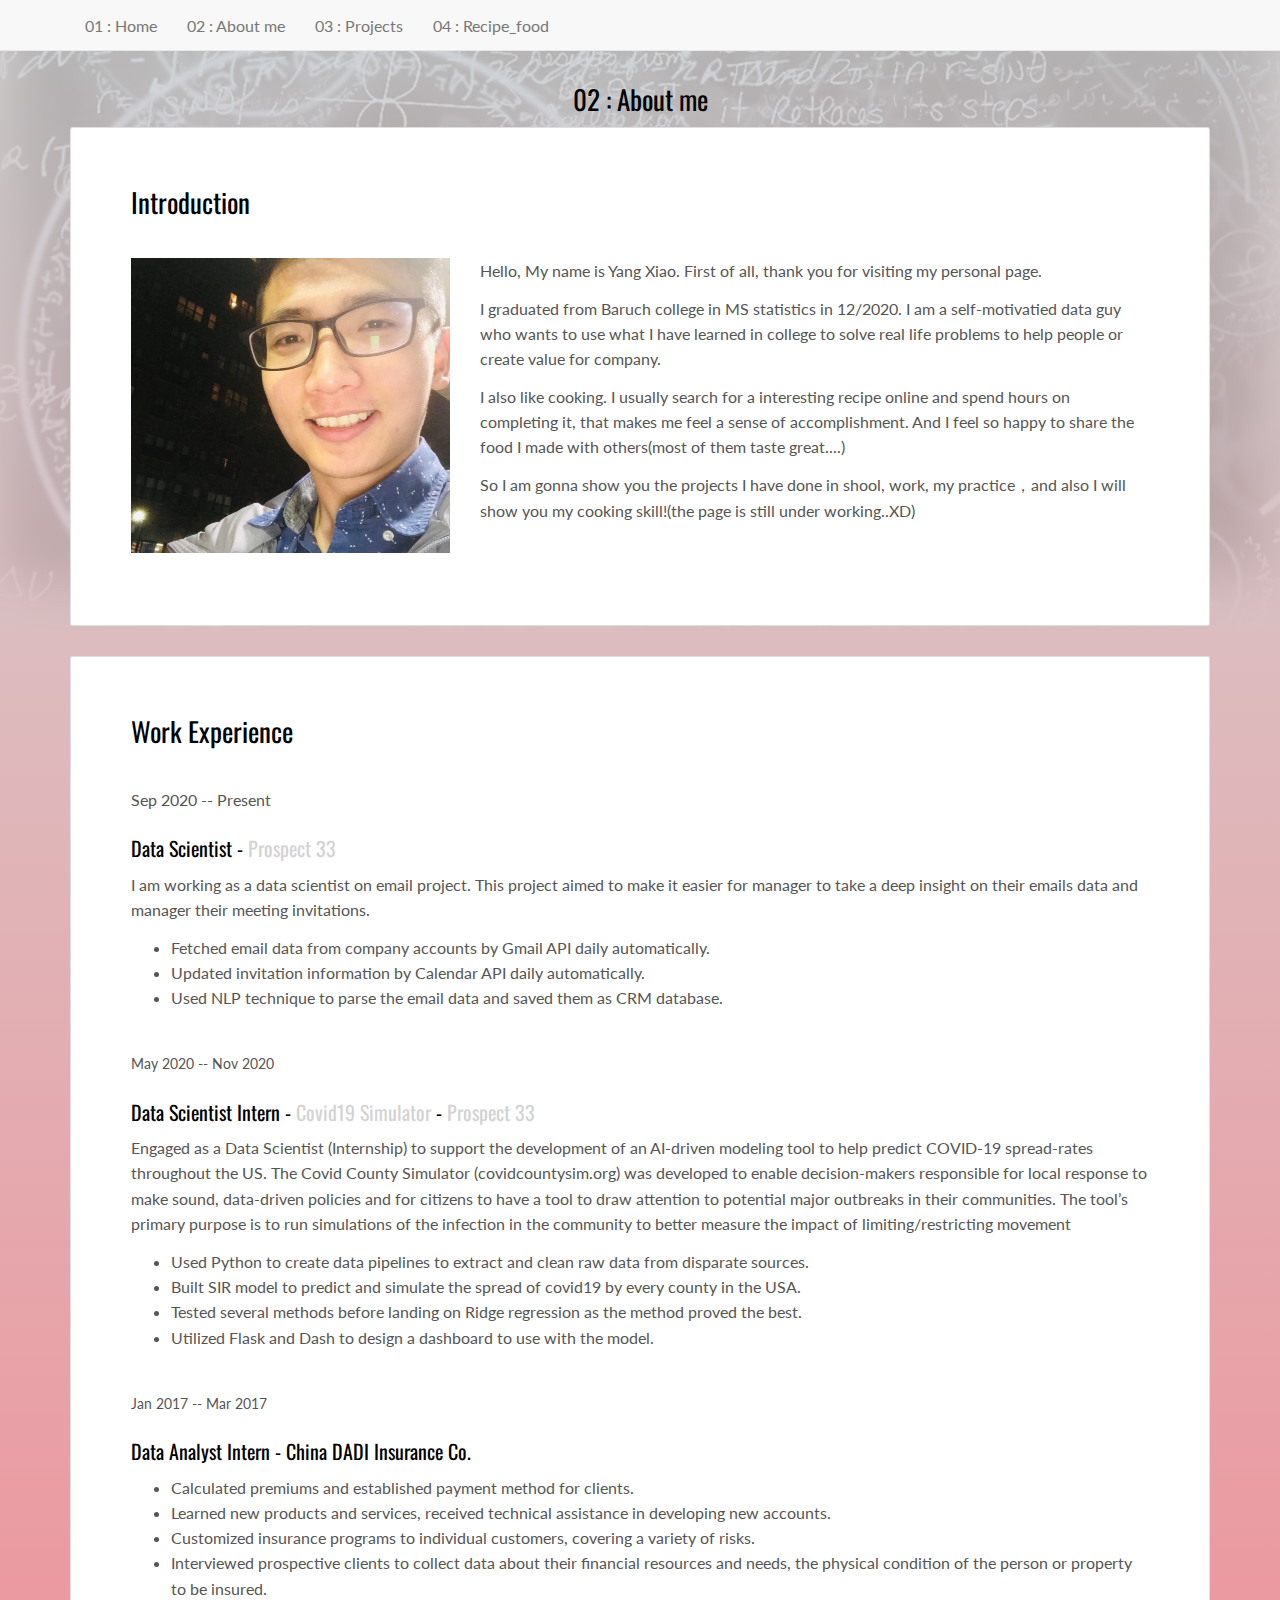
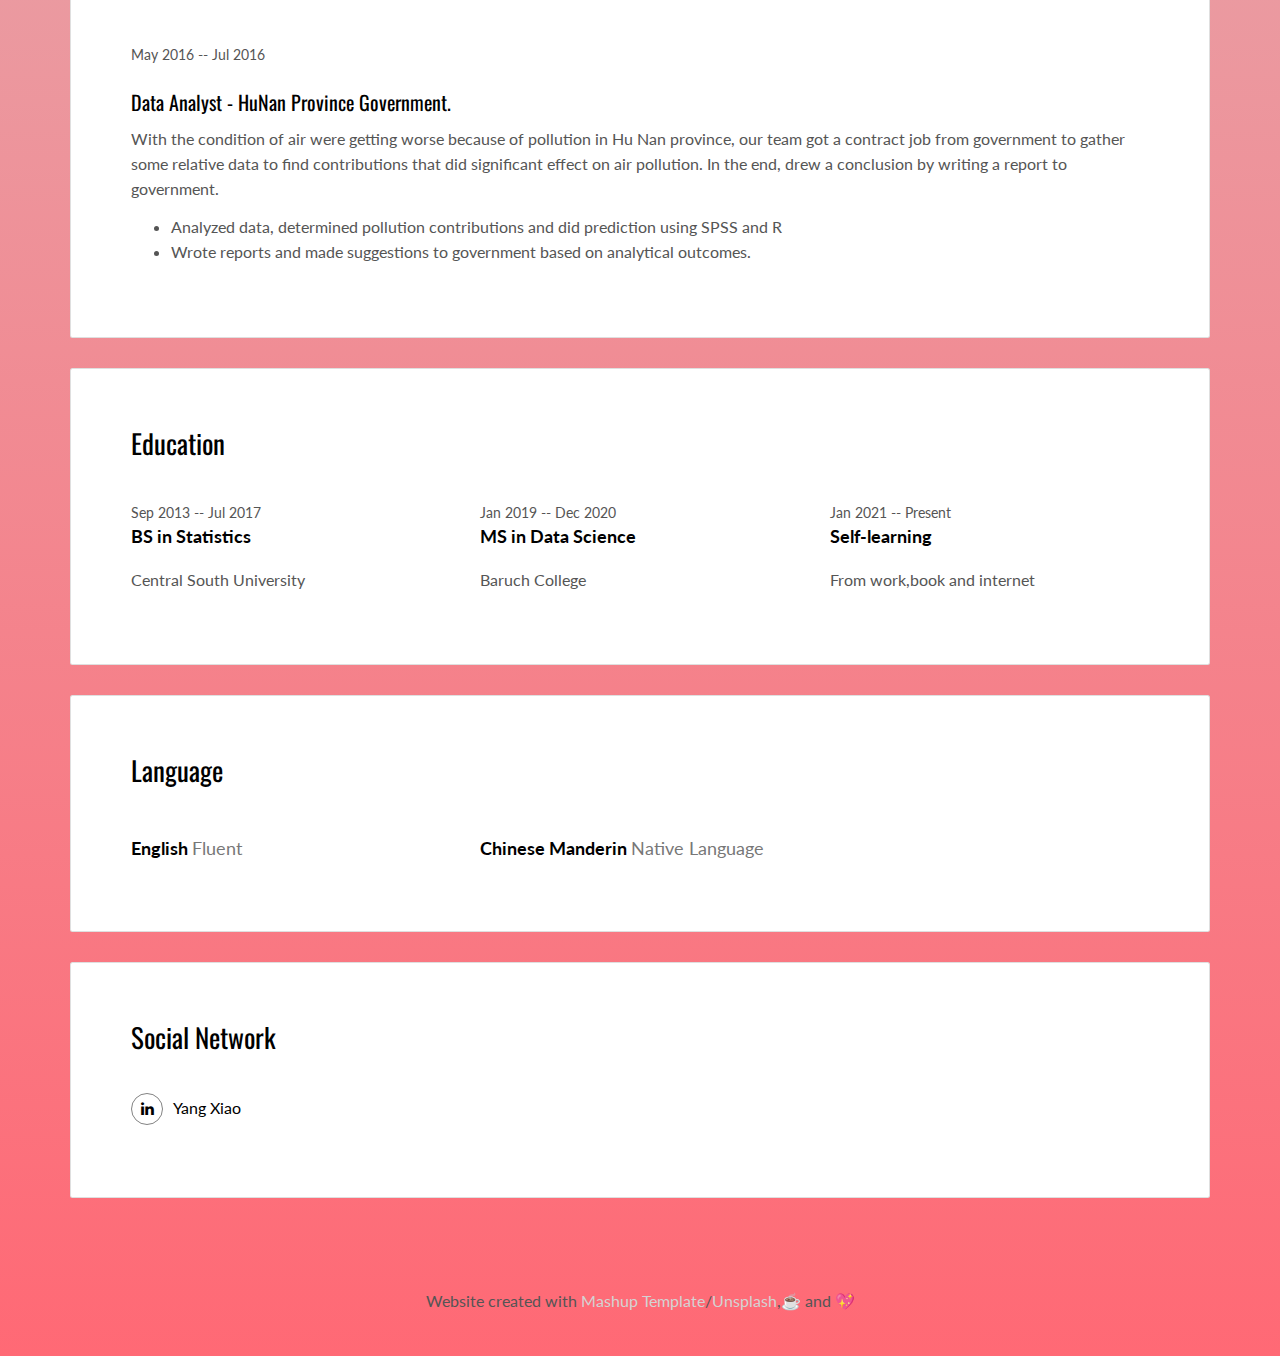
==== commit cab61bec: "add project initial html" ====
--- a/about.html
+++ b/about.html
@@ -7,7 +7,7 @@
   <meta content="width=device-width,initial-scale=1" name="viewport">
   <meta content="description" name="description">
   <meta name="google" content="notranslate" />
-  <meta content="Mashup templates have been developped by Orson.io team" name="author">
+  <meta content="About me" name="Yangxiao">
 
   <!-- Disable tap highlight on IE -->
   <meta name="msapplication-tap-highlight" content="no">
@@ -15,7 +15,7 @@
   <link rel="apple-touch-icon" sizes="180x180" href="./assets/apple-icon-180x180.png">
   <link href="./assets/favicon.ico" rel="icon">
 
-  <title>Title page</title>  
+  <title>Self-Introduction</title>  
 
 <link href="./main.d8e0d294.css" rel="stylesheet"></head>
 
@@ -42,6 +42,7 @@
           <li><a href="./index.html" title="">01 : Home</a></li>
           <li><a href="./about.html" title="">02 : About me</a></li>
           <li><a href="./projects.html" title="">03 : Projects</a></li>
+          <li><a href="./food.html" title="">04 : Recipe_food</a></li>
         </ul>
 
 
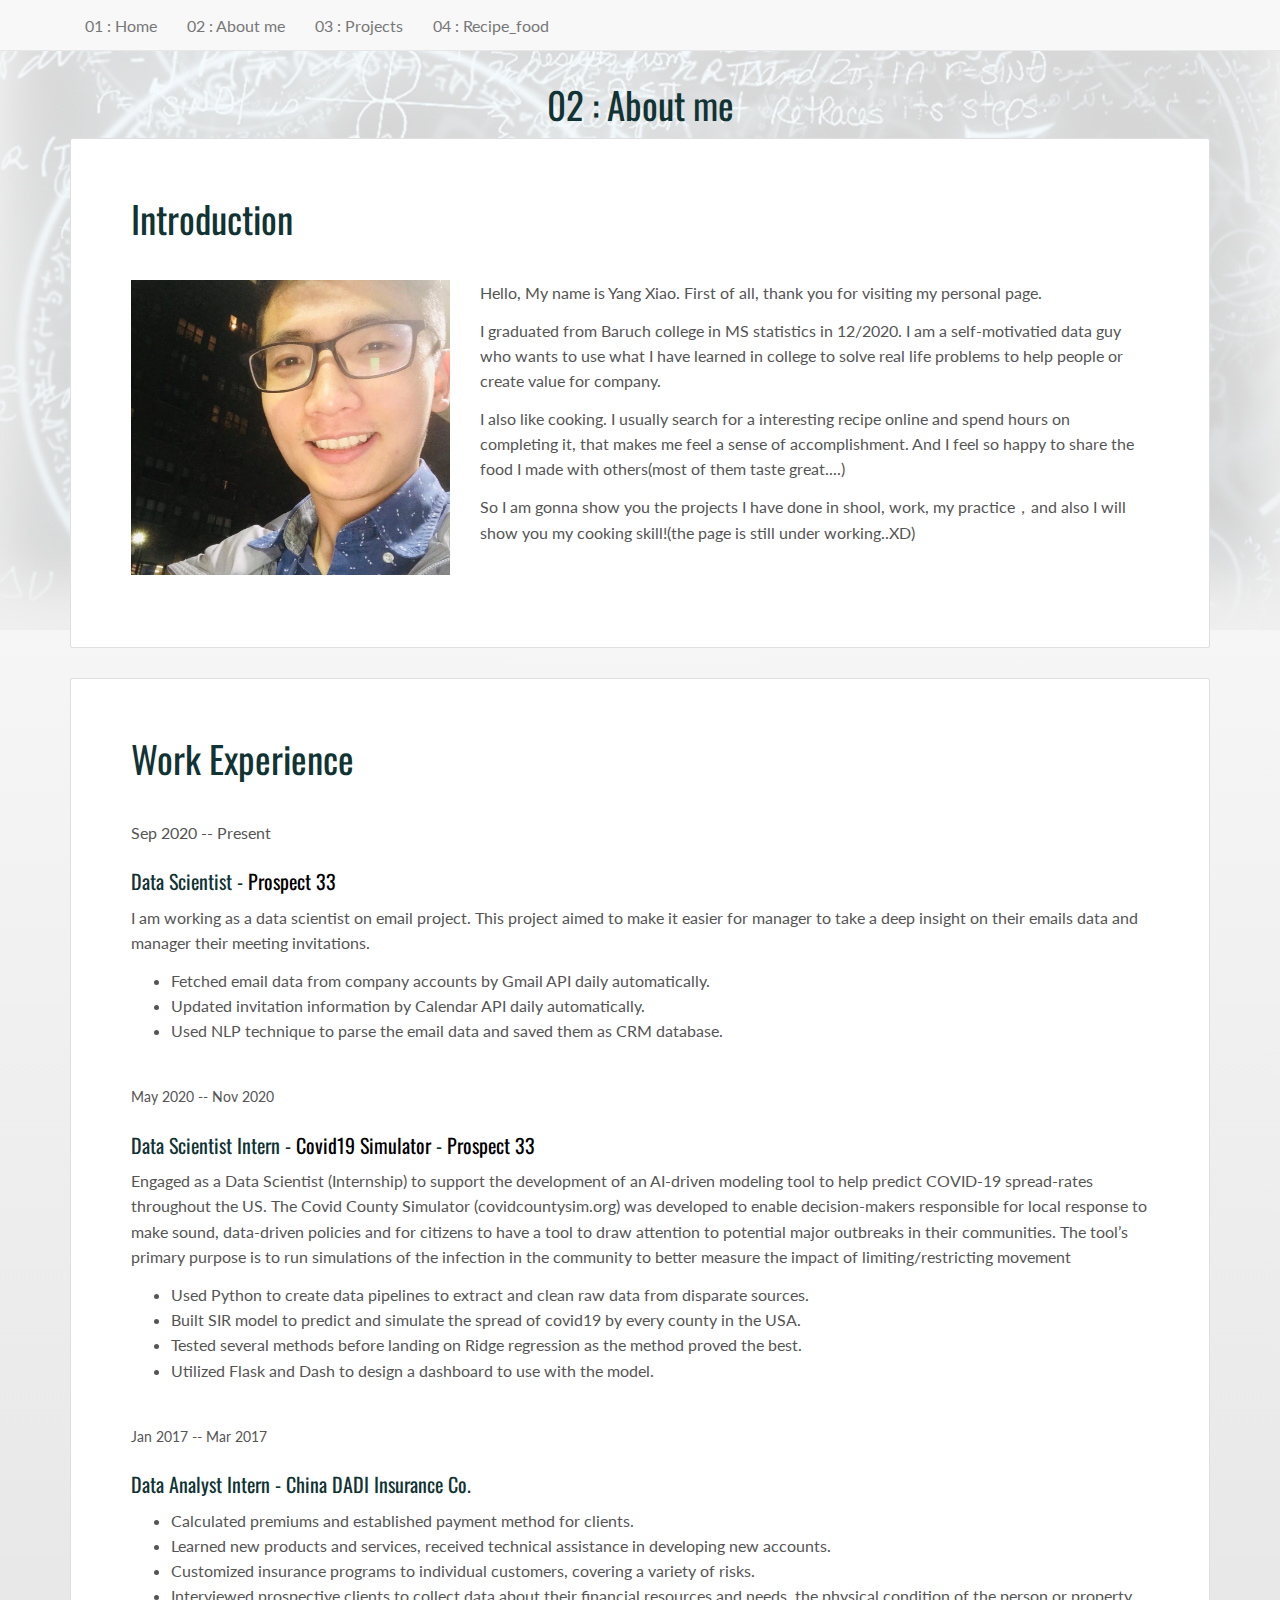
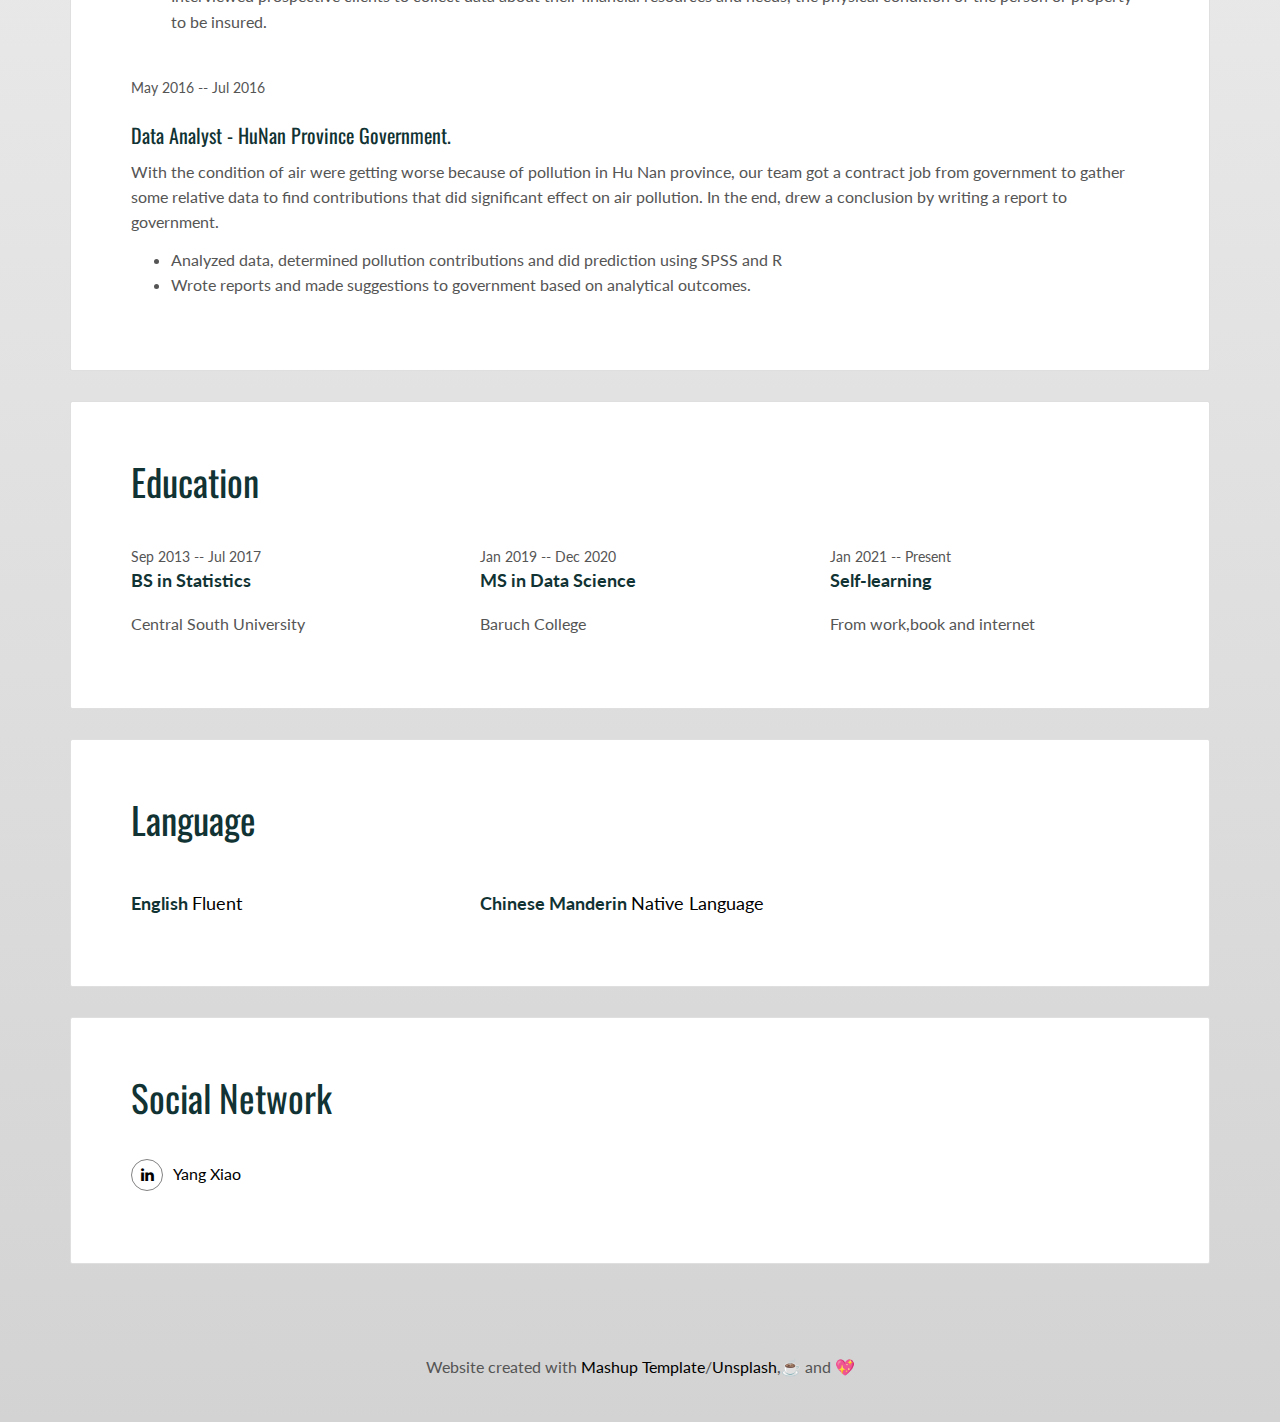
==== commit 8e7c4fc9: "title and favicon" ====
--- a/about.html
+++ b/about.html
@@ -12,8 +12,7 @@
   <!-- Disable tap highlight on IE -->
   <meta name="msapplication-tap-highlight" content="no">
   
-  <link rel="apple-touch-icon" sizes="180x180" href="./assets/apple-icon-180x180.png">
-  <link href="./assets/favicon.ico" rel="icon">
+  <link href="./assets/YX.png" rel="icon">
 
   <title>Self-Introduction</title>  
 
--- a/main.d8e0d294.css
+++ b/main.d8e0d294.css
@@ -5,5 +5,5 @@
  */
 /*! normalize.css v3.0.3 | MIT License | github.com/necolas/normalize.css */html{font-family:sans-serif;-ms-text-size-adjust:100%;-webkit-text-size-adjust:100%}body{margin:0}article,aside,details,figcaption,figure,footer,header,hgroup,main,menu,nav,section,summary{display:block}audio,canvas,progress,video{display:inline-block;vertical-align:baseline}audio:not([controls]){display:none;height:0}[hidden],template{display:none}a{background-color:transparent}a:active,a:hover{outline:0}abbr[title]{border-bottom:1px dotted}b,strong{font-weight:700}dfn{font-style:italic}h1{font-size:2em;margin:.67em 0}mark{background:#ff0;color:#000}small{font-size:80%}sub,sup{font-size:75%;line-height:0;position:relative;vertical-align:baseline}sup{top:-.5em}sub{bottom:-.25em}img{border:0}svg:not(:root){overflow:hidden}figure{margin:1em 40px}hr{box-sizing:content-box;height:0}pre{overflow:auto}code,kbd,pre,samp{font-family:monospace,monospace;font-size:1em}button,input,optgroup,select,textarea{color:inherit;font:inherit;margin:0}button{overflow:visible}button,select{text-transform:none}button,html input[type=button],input[type=reset],input[type=submit]{-webkit-appearance:button;cursor:pointer}button[disabled],html input[disabled]{cursor:default}button::-moz-focus-inner,input::-moz-focus-inner{border:0;padding:0}input{line-height:normal}input[type=checkbox],input[type=radio]{box-sizing:border-box;padding:0}input[type=number]::-webkit-inner-spin-button,input[type=number]::-webkit-outer-spin-button{height:auto}input[type=search]{-webkit-appearance:textfield;box-sizing:content-box}input[type=search]::-webkit-search-cancel-button,input[type=search]::-webkit-search-decoration{-webkit-appearance:none}fieldset{border:1px solid silver;margin:0 2px;padding:.35em .625em .75em}textarea{overflow:auto}optgroup{font-weight:700}table{border-collapse:collapse;border-spacing:0}td,th{padding:0}
 
-/*! Source: https://github.com/h5bp/html5-boilerplate/blob/master/src/css/main.css */@media print{*,:after,:before{background:transparent!important;color:#000!important;box-shadow:none!important;text-shadow:none!important}a,a:visited{text-decoration:underline}a[href]:after{content:" (" attr(href) ")"}abbr[title]:after{content:" (" attr(title) ")"}a[href^="#"]:after,a[href^="javascript:"]:after{content:""}blockquote,pre{border:1px solid #999;page-break-inside:avoid}thead{display:table-header-group}img,tr{page-break-inside:avoid}img{max-width:100%!important}h2,h3,p{orphans:3;widows:3}h2,h3{page-break-after:avoid}.navbar{display:none}.btn>.caret,.dropup>.btn>.caret{border-top-color:#000!important}.label{border:1px solid #000}.table{border-collapse:collapse!important}.table td,.table th{background-color:#fff!important}.table-bordered td,.table-bordered th{border:1px solid #ddd!important}}*,:after,:before{-webkit-box-sizing:border-box;-moz-box-sizing:border-box;box-sizing:border-box}html{font-size:10px;-webkit-tap-highlight-color:transparent}body{font-family:Lato,Helvetica,Arial,sans-serif;font-size:16px;line-height:1.58;color:#555;background-color:#fff}button,input,select,textarea{font-family:inherit;font-size:inherit;line-height:inherit}a{color:#D3D3D3;text-decoration:none}a:focus,a:hover{color:#b30043;text-decoration:underline}a:focus{outline:5px auto -webkit-focus-ring-color;outline-offset:-2px}figure{margin:0}img{vertical-align:middle}.img-responsive{display:block;max-width:100%;height:auto}.img-rounded{border-radius:6px}.img-thumbnail{padding:4px;line-height:1.58;background-color:#fff;border:1px solid #ddd;border-radius:4px;-webkit-transition:all .2s ease-in-out;-o-transition:all .2s ease-in-out;transition:all .2s ease-in-out;display:inline-block;max-width:100%;height:auto}.img-circle{border-radius:50%}hr{margin-top:25px;margin-bottom:25px;border:0;border-top:1px solid #eee}.sr-only{position:absolute;width:1px;height:1px;margin:-1px;padding:0;overflow:hidden;clip:rect(0,0,0,0);border:0}.sr-only-focusable:active,.sr-only-focusable:focus{position:static;width:auto;height:auto;margin:0;overflow:visible;clip:auto}[role=button]{cursor:pointer}.h1,.h2,.h3,.h4,.h5,.h6,h1,h2,h3,h4,h5,h6{font-family:Oswald,Helvetica,Arial,sans-serif;font-weight:400;line-height:1.1;color:#000}.h1 .small,.h1 small,.h2 .small,.h2 small,.h3 .small,.h3 small,.h4 .small,.h4 small,.h5 .small,.h5 small,.h6 .small,.h6 small,h1 .small,h1 small,h2 .small,h2 small,h3 .small,h3 small,h4 .small,h4 small,h5 .small,h5 small,h6 .small,h6 small{font-weight:400;line-height:1;color:#777}.h1,.h2,.h3,h1,h2,h3{margin-top:25px;margin-bottom:12.5px}.h1 .small,.h1 small,.h2 .small,.h2 small,.h3 .small,.h3 small,h1 .small,h1 small,h2 .small,h2 small,h3 .small,h3 small{font-size:65%}.h4,.h5,.h6,h4,h5,h6{margin-top:12.5px;margin-bottom:12.5px}.h4 .small,.h4 small,.h5 .small,.h5 small,.h6 .small,.h6 small,h4 .small,h4 small,h5 .small,h5 small,h6 .small,h6 small{font-size:75%}.h1,h1{font-size:63px}.h2,h2{font-size:27px}.h3,.h4,h3,h4{font-size:20px}.h5,h5{font-size:18px}.h6,h6{font-size:14px}p{margin:0 0 12.5px}.lead{margin-bottom:25px;font-size:18px;font-weight:300;line-height:1.4}@media (min-width:768px){.lead{font-size:24px}}.small,small{font-size:87%}.mark,mark{background-color:#fcf8e3;padding:.2em}.text-left{text-align:left}.text-right{text-align:right}.text-center{text-align:center}.text-justify{text-align:justify}.text-nowrap{white-space:nowrap}.text-lowercase{text-transform:lowercase}.initialism,.text-uppercase{text-transform:uppercase}.text-capitalize{text-transform:capitalize}.text-muted{color:#777}.text-primary{color:#D3D3D3}a.text-primary:focus,a.text-primary:hover{color:#D3D3D3}.text-success{color:#fff}a.text-success:focus,a.text-success:hover{color:#e6e6e6}.text-info{color:#31708f}a.text-info:focus,a.text-info:hover{color:#245269}.text-warning{color:#8a6d3b}a.text-warning:focus,a.text-warning:hover{color:#66512c}.text-danger{color:#fff}a.text-danger:focus,a.text-danger:hover{color:#e6e6e6}.bg-primary{color:#fff;background-color:#D3D3D3}a.bg-primary:focus,a.bg-primary:hover{background-color:#D3D3D3}.bg-success{background-color:#87e329}a.bg-success:focus,a.bg-success:hover{background-color:#6dc019}.bg-info{background-color:#d9edf7}a.bg-info:focus,a.bg-info:hover{background-color:#afd9ee}.bg-warning{background-color:#fcf8e3}a.bg-warning:focus,a.bg-warning:hover{background-color:#f7ecb5}.bg-danger{background-color:#D3D3D3}a.bg-danger:focus,a.bg-danger:hover{background-color:#D3D3D3}.page-header{padding-bottom:11.5px;margin:50px 0 25px;border-bottom:1px solid #eee}ol,ul{margin-top:0;margin-bottom:12.5px}ol ol,ol ul,ul ol,ul ul{margin-bottom:0}.list-inline,.list-unstyled{padding-left:0;list-style:none}.list-inline{margin-left:-5px}.list-inline>li{display:inline-block;padding-left:5px;padding-right:5px}dl{margin-top:0;margin-bottom:25px}dd,dt{line-height:1.58}dt{font-weight:700}dd{margin-left:0}.dl-horizontal dd:after,.dl-horizontal dd:before{content:" ";display:table}.dl-horizontal dd:after{clear:both}@media (min-width:768px){.dl-horizontal dt{float:left;width:160px;clear:left;text-align:right;overflow:hidden;text-overflow:ellipsis;white-space:nowrap}.dl-horizontal dd{margin-left:180px}}abbr[data-original-title],abbr[title]{cursor:help;border-bottom:1px dotted #777}.initialism{font-size:90%}blockquote{padding:12.5px 25px;margin:0 0 25px;font-size:20px;border-left:5px solid #eee}blockquote ol:last-child,blockquote p:last-child,blockquote ul:last-child{margin-bottom:0}blockquote .small,blockquote footer,blockquote small{display:block;font-size:80%;line-height:1.58;color:#777}blockquote .small:before,blockquote footer:before,blockquote small:before{content:"\2014   \A0"}.blockquote-reverse,blockquote.pull-right{padding-right:15px;padding-left:0;border-right:5px solid #eee;border-left:0;text-align:right}.blockquote-reverse .small:before,.blockquote-reverse footer:before,.blockquote-reverse small:before,blockquote.pull-right .small:before,blockquote.pull-right footer:before,blockquote.pull-right small:before{content:""}.blockquote-reverse .small:after,.blockquote-reverse footer:after,.blockquote-reverse small:after,blockquote.pull-right .small:after,blockquote.pull-right footer:after,blockquote.pull-right small:after{content:"\A0   \2014"}address{margin-bottom:25px;font-style:normal;line-height:1.58}code,kbd,pre,samp{font-family:Menlo,Monaco,Consolas,Courier New,monospace}code{color:#D3D3D3;background-color:#f9f2f4;border-radius:4px}code,kbd{padding:2px 4px;font-size:90%}kbd{color:#fff;background-color:#333;border-radius:3px;box-shadow:inset 0 -1px 0 rgba(0,0,0,.25)}kbd kbd{padding:0;font-size:100%;font-weight:700;box-shadow:none}pre{display:block;padding:12px;margin:0 0 12.5px;font-size:15px;line-height:1.58;word-break:break-all;word-wrap:break-word;color:#333;background-color:#f5f5f5;border:1px solid #ccc;border-radius:4px}pre code{padding:0;font-size:inherit;color:inherit;white-space:pre-wrap;background-color:transparent;border-radius:0}.pre-scrollable{max-height:340px;overflow-y:scroll}.container{margin-right:auto;margin-left:auto;padding-left:15px;padding-right:15px}.container:after,.container:before{content:" ";display:table}.container:after{clear:both}@media (min-width:768px){.container{width:750px}}@media (min-width:992px){.container{width:970px}}@media (min-width:1200px){.container{width:1170px}}.container-fluid{margin-right:auto;margin-left:auto;padding-left:15px;padding-right:15px}.container-fluid:after,.container-fluid:before{content:" ";display:table}.container-fluid:after{clear:both}.row{margin-left:-15px;margin-right:-15px}.row:after,.row:before{content:" ";display:table}.row:after{clear:both}.col-lg-1,.col-lg-2,.col-lg-3,.col-lg-4,.col-lg-5,.col-lg-6,.col-lg-7,.col-lg-8,.col-lg-9,.col-lg-10,.col-lg-11,.col-lg-12,.col-md-1,.col-md-2,.col-md-3,.col-md-4,.col-md-5,.col-md-6,.col-md-7,.col-md-8,.col-md-9,.col-md-10,.col-md-11,.col-md-12,.col-sm-1,.col-sm-2,.col-sm-3,.col-sm-4,.col-sm-5,.col-sm-6,.col-sm-7,.col-sm-8,.col-sm-9,.col-sm-10,.col-sm-11,.col-sm-12,.col-xs-1,.col-xs-2,.col-xs-3,.col-xs-4,.col-xs-5,.col-xs-6,.col-xs-7,.col-xs-8,.col-xs-9,.col-xs-10,.col-xs-11,.col-xs-12{position:relative;min-height:1px;padding-left:15px;padding-right:15px}.col-xs-1,.col-xs-2,.col-xs-3,.col-xs-4,.col-xs-5,.col-xs-6,.col-xs-7,.col-xs-8,.col-xs-9,.col-xs-10,.col-xs-11,.col-xs-12{float:left}.col-xs-1{width:8.33333%}.col-xs-2{width:16.66667%}.col-xs-3{width:25%}.col-xs-4{width:33.33333%}.col-xs-5{width:41.66667%}.col-xs-6{width:50%}.col-xs-7{width:58.33333%}.col-xs-8{width:66.66667%}.col-xs-9{width:75%}.col-xs-10{width:83.33333%}.col-xs-11{width:91.66667%}.col-xs-12{width:100%}.col-xs-pull-0{right:auto}.col-xs-pull-1{right:8.33333%}.col-xs-pull-2{right:16.66667%}.col-xs-pull-3{right:25%}.col-xs-pull-4{right:33.33333%}.col-xs-pull-5{right:41.66667%}.col-xs-pull-6{right:50%}.col-xs-pull-7{right:58.33333%}.col-xs-pull-8{right:66.66667%}.col-xs-pull-9{right:75%}.col-xs-pull-10{right:83.33333%}.col-xs-pull-11{right:91.66667%}.col-xs-pull-12{right:100%}.col-xs-push-0{left:auto}.col-xs-push-1{left:8.33333%}.col-xs-push-2{left:16.66667%}.col-xs-push-3{left:25%}.col-xs-push-4{left:33.33333%}.col-xs-push-5{left:41.66667%}.col-xs-push-6{left:50%}.col-xs-push-7{left:58.33333%}.col-xs-push-8{left:66.66667%}.col-xs-push-9{left:75%}.col-xs-push-10{left:83.33333%}.col-xs-push-11{left:91.66667%}.col-xs-push-12{left:100%}.col-xs-offset-0{margin-left:0}.col-xs-offset-1{margin-left:8.33333%}.col-xs-offset-2{margin-left:16.66667%}.col-xs-offset-3{margin-left:25%}.col-xs-offset-4{margin-left:33.33333%}.col-xs-offset-5{margin-left:41.66667%}.col-xs-offset-6{margin-left:50%}.col-xs-offset-7{margin-left:58.33333%}.col-xs-offset-8{margin-left:66.66667%}.col-xs-offset-9{margin-left:75%}.col-xs-offset-10{margin-left:83.33333%}.col-xs-offset-11{margin-left:91.66667%}.col-xs-offset-12{margin-left:100%}@media (min-width:768px){.col-sm-1,.col-sm-2,.col-sm-3,.col-sm-4,.col-sm-5,.col-sm-6,.col-sm-7,.col-sm-8,.col-sm-9,.col-sm-10,.col-sm-11,.col-sm-12{float:left}.col-sm-1{width:8.33333%}.col-sm-2{width:16.66667%}.col-sm-3{width:25%}.col-sm-4{width:33.33333%}.col-sm-5{width:41.66667%}.col-sm-6{width:50%}.col-sm-7{width:58.33333%}.col-sm-8{width:66.66667%}.col-sm-9{width:75%}.col-sm-10{width:83.33333%}.col-sm-11{width:91.66667%}.col-sm-12{width:100%}.col-sm-pull-0{right:auto}.col-sm-pull-1{right:8.33333%}.col-sm-pull-2{right:16.66667%}.col-sm-pull-3{right:25%}.col-sm-pull-4{right:33.33333%}.col-sm-pull-5{right:41.66667%}.col-sm-pull-6{right:50%}.col-sm-pull-7{right:58.33333%}.col-sm-pull-8{right:66.66667%}.col-sm-pull-9{right:75%}.col-sm-pull-10{right:83.33333%}.col-sm-pull-11{right:91.66667%}.col-sm-pull-12{right:100%}.col-sm-push-0{left:auto}.col-sm-push-1{left:8.33333%}.col-sm-push-2{left:16.66667%}.col-sm-push-3{left:25%}.col-sm-push-4{left:33.33333%}.col-sm-push-5{left:41.66667%}.col-sm-push-6{left:50%}.col-sm-push-7{left:58.33333%}.col-sm-push-8{left:66.66667%}.col-sm-push-9{left:75%}.col-sm-push-10{left:83.33333%}.col-sm-push-11{left:91.66667%}.col-sm-push-12{left:100%}.col-sm-offset-0{margin-left:0}.col-sm-offset-1{margin-left:8.33333%}.col-sm-offset-2{margin-left:16.66667%}.col-sm-offset-3{margin-left:25%}.col-sm-offset-4{margin-left:33.33333%}.col-sm-offset-5{margin-left:41.66667%}.col-sm-offset-6{margin-left:50%}.col-sm-offset-7{margin-left:58.33333%}.col-sm-offset-8{margin-left:66.66667%}.col-sm-offset-9{margin-left:75%}.col-sm-offset-10{margin-left:83.33333%}.col-sm-offset-11{margin-left:91.66667%}.col-sm-offset-12{margin-left:100%}}@media (min-width:992px){.col-md-1,.col-md-2,.col-md-3,.col-md-4,.col-md-5,.col-md-6,.col-md-7,.col-md-8,.col-md-9,.col-md-10,.col-md-11,.col-md-12{float:left}.col-md-1{width:8.33333%}.col-md-2{width:16.66667%}.col-md-3{width:25%}.col-md-4{width:33.33333%}.col-md-5{width:41.66667%}.col-md-6{width:50%}.col-md-7{width:58.33333%}.col-md-8{width:66.66667%}.col-md-9{width:75%}.col-md-10{width:83.33333%}.col-md-11{width:91.66667%}.col-md-12{width:100%}.col-md-pull-0{right:auto}.col-md-pull-1{right:8.33333%}.col-md-pull-2{right:16.66667%}.col-md-pull-3{right:25%}.col-md-pull-4{right:33.33333%}.col-md-pull-5{right:41.66667%}.col-md-pull-6{right:50%}.col-md-pull-7{right:58.33333%}.col-md-pull-8{right:66.66667%}.col-md-pull-9{right:75%}.col-md-pull-10{right:83.33333%}.col-md-pull-11{right:91.66667%}.col-md-pull-12{right:100%}.col-md-push-0{left:auto}.col-md-push-1{left:8.33333%}.col-md-push-2{left:16.66667%}.col-md-push-3{left:25%}.col-md-push-4{left:33.33333%}.col-md-push-5{left:41.66667%}.col-md-push-6{left:50%}.col-md-push-7{left:58.33333%}.col-md-push-8{left:66.66667%}.col-md-push-9{left:75%}.col-md-push-10{left:83.33333%}.col-md-push-11{left:91.66667%}.col-md-push-12{left:100%}.col-md-offset-0{margin-left:0}.col-md-offset-1{margin-left:8.33333%}.col-md-offset-2{margin-left:16.66667%}.col-md-offset-3{margin-left:25%}.col-md-offset-4{margin-left:33.33333%}.col-md-offset-5{margin-left:41.66667%}.col-md-offset-6{margin-left:50%}.col-md-offset-7{margin-left:58.33333%}.col-md-offset-8{margin-left:66.66667%}.col-md-offset-9{margin-left:75%}.col-md-offset-10{margin-left:83.33333%}.col-md-offset-11{margin-left:91.66667%}.col-md-offset-12{margin-left:100%}}@media (min-width:1200px){.col-lg-1,.col-lg-2,.col-lg-3,.col-lg-4,.col-lg-5,.col-lg-6,.col-lg-7,.col-lg-8,.col-lg-9,.col-lg-10,.col-lg-11,.col-lg-12{float:left}.col-lg-1{width:8.33333%}.col-lg-2{width:16.66667%}.col-lg-3{width:25%}.col-lg-4{width:33.33333%}.col-lg-5{width:41.66667%}.col-lg-6{width:50%}.col-lg-7{width:58.33333%}.col-lg-8{width:66.66667%}.col-lg-9{width:75%}.col-lg-10{width:83.33333%}.col-lg-11{width:91.66667%}.col-lg-12{width:100%}.col-lg-pull-0{right:auto}.col-lg-pull-1{right:8.33333%}.col-lg-pull-2{right:16.66667%}.col-lg-pull-3{right:25%}.col-lg-pull-4{right:33.33333%}.col-lg-pull-5{right:41.66667%}.col-lg-pull-6{right:50%}.col-lg-pull-7{right:58.33333%}.col-lg-pull-8{right:66.66667%}.col-lg-pull-9{right:75%}.col-lg-pull-10{right:83.33333%}.col-lg-pull-11{right:91.66667%}.col-lg-pull-12{right:100%}.col-lg-push-0{left:auto}.col-lg-push-1{left:8.33333%}.col-lg-push-2{left:16.66667%}.col-lg-push-3{left:25%}.col-lg-push-4{left:33.33333%}.col-lg-push-5{left:41.66667%}.col-lg-push-6{left:50%}.col-lg-push-7{left:58.33333%}.col-lg-push-8{left:66.66667%}.col-lg-push-9{left:75%}.col-lg-push-10{left:83.33333%}.col-lg-push-11{left:91.66667%}.col-lg-push-12{left:100%}.col-lg-offset-0{margin-left:0}.col-lg-offset-1{margin-left:8.33333%}.col-lg-offset-2{margin-left:16.66667%}.col-lg-offset-3{margin-left:25%}.col-lg-offset-4{margin-left:33.33333%}.col-lg-offset-5{margin-left:41.66667%}.col-lg-offset-6{margin-left:50%}.col-lg-offset-7{margin-left:58.33333%}.col-lg-offset-8{margin-left:66.66667%}.col-lg-offset-9{margin-left:75%}.col-lg-offset-10{margin-left:83.33333%}.col-lg-offset-11{margin-left:91.66667%}.col-lg-offset-12{margin-left:100%}}table{background-color:transparent}caption{padding-top:8px;padding-bottom:8px;color:#777}caption,th{text-align:left}.table{width:100%;max-width:100%;margin-bottom:25px}.table>tbody>tr>td,.table>tbody>tr>th,.table>tfoot>tr>td,.table>tfoot>tr>th,.table>thead>tr>td,.table>thead>tr>th{padding:8px;line-height:1.58;vertical-align:top;border-top:1px solid #ddd}.table>thead>tr>th{vertical-align:bottom;border-bottom:2px solid #ddd}.table>caption+thead>tr:first-child>td,.table>caption+thead>tr:first-child>th,.table>colgroup+thead>tr:first-child>td,.table>colgroup+thead>tr:first-child>th,.table>thead:first-child>tr:first-child>td,.table>thead:first-child>tr:first-child>th{border-top:0}.table>tbody+tbody{border-top:2px solid #ddd}.table .table{background-color:#fff}.table-condensed>tbody>tr>td,.table-condensed>tbody>tr>th,.table-condensed>tfoot>tr>td,.table-condensed>tfoot>tr>th,.table-condensed>thead>tr>td,.table-condensed>thead>tr>th{padding:5px}.table-bordered,.table-bordered>tbody>tr>td,.table-bordered>tbody>tr>th,.table-bordered>tfoot>tr>td,.table-bordered>tfoot>tr>th,.table-bordered>thead>tr>td,.table-bordered>thead>tr>th{border:1px solid #ddd}.table-bordered>thead>tr>td,.table-bordered>thead>tr>th{border-bottom-width:2px}.table-striped>tbody>tr:nth-of-type(odd){background-color:#f9f9f9}.table-hover>tbody>tr:hover{background-color:#f5f5f5}table col[class*=col-]{position:static;float:none;display:table-column}table td[class*=col-],table th[class*=col-]{position:static;float:none;display:table-cell}.table>tbody>tr.active>td,.table>tbody>tr.active>th,.table>tbody>tr>td.active,.table>tbody>tr>th.active,.table>tfoot>tr.active>td,.table>tfoot>tr.active>th,.table>tfoot>tr>td.active,.table>tfoot>tr>th.active,.table>thead>tr.active>td,.table>thead>tr.active>th,.table>thead>tr>td.active,.table>thead>tr>th.active{background-color:#f5f5f5}.table-hover>tbody>tr.active:hover>td,.table-hover>tbody>tr.active:hover>th,.table-hover>tbody>tr:hover>.active,.table-hover>tbody>tr>td.active:hover,.table-hover>tbody>tr>th.active:hover{background-color:#e8e8e8}.table>tbody>tr.success>td,.table>tbody>tr.success>th,.table>tbody>tr>td.success,.table>tbody>tr>th.success,.table>tfoot>tr.success>td,.table>tfoot>tr.success>th,.table>tfoot>tr>td.success,.table>tfoot>tr>th.success,.table>thead>tr.success>td,.table>thead>tr.success>th,.table>thead>tr>td.success,.table>thead>tr>th.success{background-color:#87e329}.table-hover>tbody>tr.success:hover>td,.table-hover>tbody>tr.success:hover>th,.table-hover>tbody>tr:hover>.success,.table-hover>tbody>tr>td.success:hover,.table-hover>tbody>tr>th.success:hover{background-color:#7ad61c}.table>tbody>tr.info>td,.table>tbody>tr.info>th,.table>tbody>tr>td.info,.table>tbody>tr>th.info,.table>tfoot>tr.info>td,.table>tfoot>tr.info>th,.table>tfoot>tr>td.info,.table>tfoot>tr>th.info,.table>thead>tr.info>td,.table>thead>tr.info>th,.table>thead>tr>td.info,.table>thead>tr>th.info{background-color:#d9edf7}.table-hover>tbody>tr.info:hover>td,.table-hover>tbody>tr.info:hover>th,.table-hover>tbody>tr:hover>.info,.table-hover>tbody>tr>td.info:hover,.table-hover>tbody>tr>th.info:hover{background-color:#c4e3f3}.table>tbody>tr.warning>td,.table>tbody>tr.warning>th,.table>tbody>tr>td.warning,.table>tbody>tr>th.warning,.table>tfoot>tr.warning>td,.table>tfoot>tr.warning>th,.table>tfoot>tr>td.warning,.table>tfoot>tr>th.warning,.table>thead>tr.warning>td,.table>thead>tr.warning>th,.table>thead>tr>td.warning,.table>thead>tr>th.warning{background-color:#fcf8e3}.table-hover>tbody>tr.warning:hover>td,.table-hover>tbody>tr.warning:hover>th,.table-hover>tbody>tr:hover>.warning,.table-hover>tbody>tr>td.warning:hover,.table-hover>tbody>tr>th.warning:hover{background-color:#faf2cc}.table>tbody>tr.danger>td,.table>tbody>tr.danger>th,.table>tbody>tr>td.danger,.table>tbody>tr>th.danger,.table>tfoot>tr.danger>td,.table>tfoot>tr.danger>th,.table>tfoot>tr>td.danger,.table>tfoot>tr>th.danger,.table>thead>tr.danger>td,.table>thead>tr.danger>th,.table>thead>tr>td.danger,.table>thead>tr>th.danger{background-color:#D3D3D3}.table-hover>tbody>tr.danger:hover>td,.table-hover>tbody>tr.danger:hover>th,.table-hover>tbody>tr:hover>.danger,.table-hover>tbody>tr>td.danger:hover,.table-hover>tbody>tr>th.danger:hover{background-color:#D3D3D3}.table-responsive{overflow-x:auto;min-height:.01%}@media screen and (max-width:767px){.table-responsive{width:100%;margin-bottom:18.75px;overflow-y:hidden;-ms-overflow-style:-ms-autohiding-scrollbar;border:1px solid #ddd}.table-responsive>.table{margin-bottom:0}.table-responsive>.table>tbody>tr>td,.table-responsive>.table>tbody>tr>th,.table-responsive>.table>tfoot>tr>td,.table-responsive>.table>tfoot>tr>th,.table-responsive>.table>thead>tr>td,.table-responsive>.table>thead>tr>th{white-space:nowrap}.table-responsive>.table-bordered{border:0}.table-responsive>.table-bordered>tbody>tr>td:first-child,.table-responsive>.table-bordered>tbody>tr>th:first-child,.table-responsive>.table-bordered>tfoot>tr>td:first-child,.table-responsive>.table-bordered>tfoot>tr>th:first-child,.table-responsive>.table-bordered>thead>tr>td:first-child,.table-responsive>.table-bordered>thead>tr>th:first-child{border-left:0}.table-responsive>.table-bordered>tbody>tr>td:last-child,.table-responsive>.table-bordered>tbody>tr>th:last-child,.table-responsive>.table-bordered>tfoot>tr>td:last-child,.table-responsive>.table-bordered>tfoot>tr>th:last-child,.table-responsive>.table-bordered>thead>tr>td:last-child,.table-responsive>.table-bordered>thead>tr>th:last-child{border-right:0}.table-responsive>.table-bordered>tbody>tr:last-child>td,.table-responsive>.table-bordered>tbody>tr:last-child>th,.table-responsive>.table-bordered>tfoot>tr:last-child>td,.table-responsive>.table-bordered>tfoot>tr:last-child>th{border-bottom:0}}fieldset{margin:0;min-width:0}fieldset,legend{padding:0;border:0}legend{display:block;width:100%;margin-bottom:25px;font-size:24px;line-height:inherit;color:#333;border-bottom:1px solid #e5e5e5}label{display:inline-block;max-width:100%;margin-bottom:5px;font-weight:700}input[type=search]{-webkit-box-sizing:border-box;-moz-box-sizing:border-box;box-sizing:border-box}input[type=checkbox],input[type=radio]{margin:4px 0 0;margin-top:1px\9;line-height:normal}input[type=file]{display:block}input[type=range]{display:block;width:100%}select[multiple],select[size]{height:auto}input[type=checkbox]:focus,input[type=file]:focus,input[type=radio]:focus{outline:5px auto -webkit-focus-ring-color;outline-offset:-2px}output{padding-top:9px}.form-control,output{display:block;font-size:16px;line-height:1.58;color:#555}.form-control{width:100%;height:43px;padding:8px 16px;background-color:#eee;background-image:none;border:1px solid transparent;border-radius:4px;-webkit-box-shadow:inset 0 1px 1px rgba(0,0,0,.075);box-shadow:inset 0 1px 1px rgba(0,0,0,.075);-webkit-transition:border-color .15s ease-in-out,box-shadow .15s ease-in-out;-o-transition:border-color ease-in-out .15s,box-shadow ease-in-out .15s;transition:border-color .15s ease-in-out,box-shadow .15s ease-in-out}.form-control:focus{border-color:#66afe9;-webkit-box-shadow:inset 0 1px 1px rgba(0,0,0,.075),0 0 8px rgba(102,175,233,.6);box-shadow:inset 0 1px 1px rgba(0,0,0,.075),0 0 8px rgba(102,175,233,.6)}.form-control::-moz-placeholder{color:#999;opacity:1}.form-control:-ms-input-placeholder{color:#999}.form-control::-webkit-input-placeholder{color:#999}.form-control::-ms-expand{border:0;background-color:transparent}.form-control[disabled],.form-control[readonly],fieldset[disabled] .form-control{background-color:#eee;opacity:1}.form-control[disabled],fieldset[disabled] .form-control{cursor:not-allowed}textarea.form-control{height:auto}input[type=search]{-webkit-appearance:none}@media screen and (-webkit-min-device-pixel-ratio:0){input[type=date].form-control,input[type=datetime-local].form-control,input[type=month].form-control,input[type=time].form-control{line-height:43px}.input-group-sm>.input-group-btn>input[type=date].btn,.input-group-sm>.input-group-btn>input[type=datetime-local].btn,.input-group-sm>.input-group-btn>input[type=month].btn,.input-group-sm>.input-group-btn>input[type=time].btn,.input-group-sm>input[type=date].form-control,.input-group-sm>input[type=date].input-group-addon,.input-group-sm>input[type=datetime-local].form-control,.input-group-sm>input[type=datetime-local].input-group-addon,.input-group-sm>input[type=month].form-control,.input-group-sm>input[type=month].input-group-addon,.input-group-sm>input[type=time].form-control,.input-group-sm>input[type=time].input-group-addon,.input-group-sm input[type=date],.input-group-sm input[type=datetime-local],.input-group-sm input[type=month],.input-group-sm input[type=time],input[type=date].input-sm,input[type=datetime-local].input-sm,input[type=month].input-sm,input[type=time].input-sm{line-height:35px}.input-group-lg>.input-group-btn>input[type=date].btn,.input-group-lg>.input-group-btn>input[type=datetime-local].btn,.input-group-lg>.input-group-btn>input[type=month].btn,.input-group-lg>.input-group-btn>input[type=time].btn,.input-group-lg>input[type=date].form-control,.input-group-lg>input[type=date].input-group-addon,.input-group-lg>input[type=datetime-local].form-control,.input-group-lg>input[type=datetime-local].input-group-addon,.input-group-lg>input[type=month].form-control,.input-group-lg>input[type=month].input-group-addon,.input-group-lg>input[type=time].form-control,.input-group-lg>input[type=time].input-group-addon,.input-group-lg input[type=date],.input-group-lg input[type=datetime-local],.input-group-lg input[type=month],.input-group-lg input[type=time],input[type=date].input-lg,input[type=datetime-local].input-lg,input[type=month].input-lg,input[type=time].input-lg{line-height:53px}}.form-group{margin-bottom:15px}.checkbox,.radio{position:relative;display:block;margin-top:10px;margin-bottom:10px}.checkbox label,.radio label{min-height:25px;padding-left:20px;margin-bottom:0;font-weight:400;cursor:pointer}.checkbox-inline input[type=checkbox],.checkbox input[type=checkbox],.radio-inline input[type=radio],.radio input[type=radio]{position:absolute;margin-left:-20px;margin-top:4px\9}.checkbox+.checkbox,.radio+.radio{margin-top:-5px}.checkbox-inline,.radio-inline{position:relative;display:inline-block;padding-left:20px;margin-bottom:0;vertical-align:middle;font-weight:400;cursor:pointer}.checkbox-inline+.checkbox-inline,.radio-inline+.radio-inline{margin-top:0;margin-left:10px}.checkbox-inline.disabled,.checkbox.disabled label,.radio-inline.disabled,.radio.disabled label,fieldset[disabled] .checkbox-inline,fieldset[disabled] .checkbox label,fieldset[disabled] .radio-inline,fieldset[disabled] .radio label,fieldset[disabled] input[type=checkbox],fieldset[disabled] input[type=radio],input[type=checkbox].disabled,input[type=checkbox][disabled],input[type=radio].disabled,input[type=radio][disabled]{cursor:not-allowed}.form-control-static{padding-top:9px;padding-bottom:9px;margin-bottom:0;min-height:41px}.form-control-static.input-lg,.form-control-static.input-sm,.input-group-lg>.form-control-static.form-control,.input-group-lg>.form-control-static.input-group-addon,.input-group-lg>.input-group-btn>.form-control-static.btn,.input-group-sm>.form-control-static.form-control,.input-group-sm>.form-control-static.input-group-addon,.input-group-sm>.input-group-btn>.form-control-static.btn{padding-left:0;padding-right:0}.input-group-sm>.form-control,.input-group-sm>.input-group-addon,.input-group-sm>.input-group-btn>.btn,.input-sm{height:35px;padding:6px 12px;font-size:14px;line-height:1.5;border-radius:3px}.input-group-sm>.input-group-btn>select.btn,.input-group-sm>select.form-control,.input-group-sm>select.input-group-addon,select.input-sm{height:35px;line-height:35px}.input-group-sm>.input-group-btn>select[multiple].btn,.input-group-sm>.input-group-btn>textarea.btn,.input-group-sm>select[multiple].form-control,.input-group-sm>select[multiple].input-group-addon,.input-group-sm>textarea.form-control,.input-group-sm>textarea.input-group-addon,select[multiple].input-sm,textarea.input-sm{height:auto}.form-group-sm .form-control{height:35px;padding:6px 12px;font-size:14px;line-height:1.5;border-radius:3px}.form-group-sm select.form-control{height:35px;line-height:35px}.form-group-sm select[multiple].form-control,.form-group-sm textarea.form-control{height:auto}.form-group-sm .form-control-static{height:35px;min-height:39px;padding:7px 12px;font-size:14px;line-height:1.5}.input-group-lg>.form-control,.input-group-lg>.input-group-addon,.input-group-lg>.input-group-btn>.btn,.input-lg{height:53px;padding:12px 20px;font-size:20px;line-height:1.33333;border-radius:6px}.input-group-lg>.input-group-btn>select.btn,.input-group-lg>select.form-control,.input-group-lg>select.input-group-addon,select.input-lg{height:53px;line-height:53px}.input-group-lg>.input-group-btn>select[multiple].btn,.input-group-lg>.input-group-btn>textarea.btn,.input-group-lg>select[multiple].form-control,.input-group-lg>select[multiple].input-group-addon,.input-group-lg>textarea.form-control,.input-group-lg>textarea.input-group-addon,select[multiple].input-lg,textarea.input-lg{height:auto}.form-group-lg .form-control{height:53px;padding:12px 20px;font-size:20px;line-height:1.33333;border-radius:6px}.form-group-lg select.form-control{height:53px;line-height:53px}.form-group-lg select[multiple].form-control,.form-group-lg textarea.form-control{height:auto}.form-group-lg .form-control-static{height:53px;min-height:45px;padding:13px 20px;font-size:20px;line-height:1.33333}.has-feedback{position:relative}.has-feedback .form-control{padding-right:53.75px}.form-control-feedback{position:absolute;top:0;right:0;z-index:2;display:block;width:43px;height:43px;line-height:43px;text-align:center;pointer-events:none}.form-group-lg .form-control+.form-control-feedback,.input-group-lg+.form-control-feedback,.input-group-lg>.form-control+.form-control-feedback,.input-group-lg>.input-group-addon+.form-control-feedback,.input-group-lg>.input-group-btn>.btn+.form-control-feedback,.input-lg+.form-control-feedback{width:53px;height:53px;line-height:53px}.form-group-sm .form-control+.form-control-feedback,.input-group-sm+.form-control-feedback,.input-group-sm>.form-control+.form-control-feedback,.input-group-sm>.input-group-addon+.form-control-feedback,.input-group-sm>.input-group-btn>.btn+.form-control-feedback,.input-sm+.form-control-feedback{width:35px;height:35px;line-height:35px}.has-success .checkbox,.has-success .checkbox-inline,.has-success.checkbox-inline label,.has-success.checkbox label,.has-success .control-label,.has-success .help-block,.has-success .radio,.has-success .radio-inline,.has-success.radio-inline label,.has-success.radio label{color:#fff}.has-success .form-control{border-color:#fff;-webkit-box-shadow:inset 0 1px 1px rgba(0,0,0,.075);box-shadow:inset 0 1px 1px rgba(0,0,0,.075)}.has-success .form-control:focus{border-color:#e6e6e6;-webkit-box-shadow:inset 0 1px 1px rgba(0,0,0,.075),0 0 6px #fff;box-shadow:inset 0 1px 1px rgba(0,0,0,.075),0 0 6px #fff}.has-success .input-group-addon{color:#fff;border-color:#fff;background-color:#87e329}.has-success .form-control-feedback{color:#fff}.has-warning .checkbox,.has-warning .checkbox-inline,.has-warning.checkbox-inline label,.has-warning.checkbox label,.has-warning .control-label,.has-warning .help-block,.has-warning .radio,.has-warning .radio-inline,.has-warning.radio-inline label,.has-warning.radio label{color:#8a6d3b}.has-warning .form-control{border-color:#8a6d3b;-webkit-box-shadow:inset 0 1px 1px rgba(0,0,0,.075);box-shadow:inset 0 1px 1px rgba(0,0,0,.075)}.has-warning .form-control:focus{border-color:#66512c;-webkit-box-shadow:inset 0 1px 1px rgba(0,0,0,.075),0 0 6px #c0a16b;box-shadow:inset 0 1px 1px rgba(0,0,0,.075),0 0 6px #c0a16b}.has-warning .input-group-addon{color:#8a6d3b;border-color:#8a6d3b;background-color:#fcf8e3}.has-warning .form-control-feedback{color:#8a6d3b}.has-error .checkbox,.has-error .checkbox-inline,.has-error.checkbox-inline label,.has-error.checkbox label,.has-error .control-label,.has-error .help-block,.has-error .radio,.has-error .radio-inline,.has-error.radio-inline label,.has-error.radio label{color:#fff}.has-error .form-control{border-color:#fff;-webkit-box-shadow:inset 0 1px 1px rgba(0,0,0,.075);box-shadow:inset 0 1px 1px rgba(0,0,0,.075)}.has-error .form-control:focus{border-color:#e6e6e6;-webkit-box-shadow:inset 0 1px 1px rgba(0,0,0,.075),0 0 6px #fff;box-shadow:inset 0 1px 1px rgba(0,0,0,.075),0 0 6px #fff}.has-error .input-group-addon{color:#fff;border-color:#fff;background-color:#D3D3D3}.has-error .form-control-feedback{color:#fff}.has-feedback label~.form-control-feedback{top:30px}.has-feedback label.sr-only~.form-control-feedback{top:0}.help-block{display:block;margin-top:5px;margin-bottom:10px;color:#959595}@media (min-width:768px){.form-inline .form-group{display:inline-block;margin-bottom:0;vertical-align:middle}.form-inline .form-control{display:inline-block;width:auto;vertical-align:middle}.form-inline .form-control-static{display:inline-block}.form-inline .input-group{display:inline-table;vertical-align:middle}.form-inline .input-group .form-control,.form-inline .input-group .input-group-addon,.form-inline .input-group .input-group-btn{width:auto}.form-inline .input-group>.form-control{width:100%}.form-inline .control-label{margin-bottom:0;vertical-align:middle}.form-inline .checkbox,.form-inline .radio{display:inline-block;margin-top:0;margin-bottom:0;vertical-align:middle}.form-inline .checkbox label,.form-inline .radio label{padding-left:0}.form-inline .checkbox input[type=checkbox],.form-inline .radio input[type=radio]{position:relative;margin-left:0}.form-inline .has-feedback .form-control-feedback{top:0}}.form-horizontal .checkbox,.form-horizontal .checkbox-inline,.form-horizontal .radio,.form-horizontal .radio-inline{margin-top:0;margin-bottom:0;padding-top:9px}.form-horizontal .checkbox,.form-horizontal .radio{min-height:34px}.form-horizontal .form-group{margin-left:-15px;margin-right:-15px}.form-horizontal .form-group:after,.form-horizontal .form-group:before{content:" ";display:table}.form-horizontal .form-group:after{clear:both}@media (min-width:768px){.form-horizontal .control-label{text-align:right;margin-bottom:0;padding-top:9px}}.form-horizontal .has-feedback .form-control-feedback{right:15px}@media (min-width:768px){.form-horizontal .form-group-lg .control-label{padding-top:13px;font-size:20px}}@media (min-width:768px){.form-horizontal .form-group-sm .control-label{padding-top:7px;font-size:14px}}.btn{display:inline-block;margin-bottom:0;font-weight:400;text-align:center;vertical-align:middle;touch-action:manipulation;cursor:pointer;background-image:none;border:1px solid transparent;white-space:nowrap;padding:8px 16px;font-size:16px;line-height:1.58;border-radius:50px;-webkit-user-select:none;-moz-user-select:none;-ms-user-select:none;user-select:none}.btn.active.focus,.btn.active:focus,.btn.focus,.btn:active.focus,.btn:active:focus,.btn:focus{outline:5px auto -webkit-focus-ring-color;outline-offset:-2px}.btn.focus,.btn:focus,.btn:hover{color:#555;text-decoration:none}.btn.active,.btn:active{outline:0;background-image:none;-webkit-box-shadow:inset 0 3px 5px rgba(0,0,0,.125);box-shadow:inset 0 3px 5px rgba(0,0,0,.125)}.btn.disabled,.btn[disabled],fieldset[disabled] .btn{cursor:not-allowed;opacity:.65;filter:alpha(opacity=65);-webkit-box-shadow:none;box-shadow:none}a.btn.disabled,fieldset[disabled] a.btn{pointer-events:none}.btn-default{color:#555;background-color:#fff;border-color:#ccc}.btn-default.focus,.btn-default:focus{color:#555;background-color:#e6e6e6;border-color:#8c8c8c}.btn-default.active,.btn-default:active,.btn-default:hover,.open>.btn-default.dropdown-toggle{color:#555;background-color:#e6e6e6;border-color:#adadad}.btn-default.active.focus,.btn-default.active:focus,.btn-default.active:hover,.btn-default:active.focus,.btn-default:active:focus,.btn-default:active:hover,.open>.btn-default.dropdown-toggle.focus,.open>.btn-default.dropdown-toggle:focus,.open>.btn-default.dropdown-toggle:hover{color:#555;background-color:#d4d4d4;border-color:#8c8c8c}.btn-default.active,.btn-default:active,.open>.btn-default.dropdown-toggle{background-image:none}.btn-default.disabled.focus,.btn-default.disabled:focus,.btn-default.disabled:hover,.btn-default[disabled].focus,.btn-default[disabled]:focus,.btn-default[disabled]:hover,fieldset[disabled] .btn-default.focus,fieldset[disabled] .btn-default:focus,fieldset[disabled] .btn-default:hover{background-color:#fff;border-color:#ccc}.btn-default .badge{color:#fff;background-color:#555}.btn-primary{color:#fff;background-color:#D3D3D3;border-color:#D3D3D3}.btn-primary.focus,.btn-primary:focus{color:#fff;background-color:#D3D3D3;border-color:#800030}.btn-primary.active,.btn-primary:active,.btn-primary:hover,.open>.btn-primary.dropdown-toggle{color:#fff;background-color:#D3D3D3;border-color:#D3D3D3}.btn-primary.active.focus,.btn-primary.active:focus,.btn-primary.active:hover,.btn-primary:active.focus,.btn-primary:active:focus,.btn-primary:active:hover,.open>.btn-primary.dropdown-toggle.focus,.open>.btn-primary.dropdown-toggle:focus,.open>.btn-primary.dropdown-toggle:hover{color:#fff;background-color:#D3D3D3;border-color:#800030}.btn-primary.active,.btn-primary:active,.open>.btn-primary.dropdown-toggle{background-image:none}.btn-primary.disabled.focus,.btn-primary.disabled:focus,.btn-primary.disabled:hover,.btn-primary[disabled].focus,.btn-primary[disabled]:focus,.btn-primary[disabled]:hover,fieldset[disabled] .btn-primary.focus,fieldset[disabled] .btn-primary:focus,fieldset[disabled] .btn-primary:hover{background-color:#D3D3D3;border-color:#D3D3D3}.btn-primary .badge{color:#D3D3D3;background-color:#fff}.btn-success{color:#fff;background-color:#5cb85c;border-color:#5cb85c}.btn-success.focus,.btn-success:focus{color:#fff;background-color:#449d44;border-color:#2d672d}.btn-success.active,.btn-success:active,.btn-success:hover,.open>.btn-success.dropdown-toggle{color:#fff;background-color:#449d44;border-color:#419641}.btn-success.active.focus,.btn-success.active:focus,.btn-success.active:hover,.btn-success:active.focus,.btn-success:active:focus,.btn-success:active:hover,.open>.btn-success.dropdown-toggle.focus,.open>.btn-success.dropdown-toggle:focus,.open>.btn-success.dropdown-toggle:hover{color:#fff;background-color:#398439;border-color:#2d672d}.btn-success.active,.btn-success:active,.open>.btn-success.dropdown-toggle{background-image:none}.btn-success.disabled.focus,.btn-success.disabled:focus,.btn-success.disabled:hover,.btn-success[disabled].focus,.btn-success[disabled]:focus,.btn-success[disabled]:hover,fieldset[disabled] .btn-success.focus,fieldset[disabled] .btn-success:focus,fieldset[disabled] .btn-success:hover{background-color:#5cb85c;border-color:#5cb85c}.btn-success .badge{color:#5cb85c;background-color:#fff}.btn-info{color:#fff;background-color:#f7981c;border-color:#f7981c}.btn-info.focus,.btn-info:focus{color:#fff;background-color:#d87e08;border-color:#8e5305}.btn-info.active,.btn-info:active,.btn-info:hover,.open>.btn-info.dropdown-toggle{color:#fff;background-color:#d87e08;border-color:#cf7807}.btn-info.active.focus,.btn-info.active:focus,.btn-info.active:hover,.btn-info:active.focus,.btn-info:active:focus,.btn-info:active:hover,.open>.btn-info.dropdown-toggle.focus,.open>.btn-info.dropdown-toggle:focus,.open>.btn-info.dropdown-toggle:hover{color:#fff;background-color:#b66a06;border-color:#8e5305}.btn-info.active,.btn-info:active,.open>.btn-info.dropdown-toggle{background-image:none}.btn-info.disabled.focus,.btn-info.disabled:focus,.btn-info.disabled:hover,.btn-info[disabled].focus,.btn-info[disabled]:focus,.btn-info[disabled]:hover,fieldset[disabled] .btn-info.focus,fieldset[disabled] .btn-info:focus,fieldset[disabled] .btn-info:hover{background-color:#f7981c;border-color:#f7981c}.btn-info .badge{color:#f7981c;background-color:#fff}.btn-warning{color:#fff;background-color:#f0ad4e;border-color:#f0ad4e}.btn-warning.focus,.btn-warning:focus{color:#fff;background-color:#ec971f;border-color:#b06d0f}.btn-warning.active,.btn-warning:active,.btn-warning:hover,.open>.btn-warning.dropdown-toggle{color:#fff;background-color:#ec971f;border-color:#eb9316}.btn-warning.active.focus,.btn-warning.active:focus,.btn-warning.active:hover,.btn-warning:active.focus,.btn-warning:active:focus,.btn-warning:active:hover,.open>.btn-warning.dropdown-toggle.focus,.open>.btn-warning.dropdown-toggle:focus,.open>.btn-warning.dropdown-toggle:hover{color:#fff;background-color:#d58512;border-color:#b06d0f}.btn-warning.active,.btn-warning:active,.open>.btn-warning.dropdown-toggle{background-image:none}.btn-warning.disabled.focus,.btn-warning.disabled:focus,.btn-warning.disabled:hover,.btn-warning[disabled].focus,.btn-warning[disabled]:focus,.btn-warning[disabled]:hover,fieldset[disabled] .btn-warning.focus,fieldset[disabled] .btn-warning:focus,fieldset[disabled] .btn-warning:hover{background-color:#f0ad4e;border-color:#f0ad4e}.btn-warning .badge{color:#f0ad4e;background-color:#fff}.btn-danger{color:#fff;background-color:#d9534f;border-color:#d9534f}.btn-danger.focus,.btn-danger:focus{color:#fff;background-color:#c9302c;border-color:#8b211e}.btn-danger.active,.btn-danger:active,.btn-danger:hover,.open>.btn-danger.dropdown-toggle{color:#fff;background-color:#c9302c;border-color:#c12e2a}.btn-danger.active.focus,.btn-danger.active:focus,.btn-danger.active:hover,.btn-danger:active.focus,.btn-danger:active:focus,.btn-danger:active:hover,.open>.btn-danger.dropdown-toggle.focus,.open>.btn-danger.dropdown-toggle:focus,.open>.btn-danger.dropdown-toggle:hover{color:#fff;background-color:#ac2925;border-color:#8b211e}.btn-danger.active,.btn-danger:active,.open>.btn-danger.dropdown-toggle{background-image:none}.btn-danger.disabled.focus,.btn-danger.disabled:focus,.btn-danger.disabled:hover,.btn-danger[disabled].focus,.btn-danger[disabled]:focus,.btn-danger[disabled]:hover,fieldset[disabled] .btn-danger.focus,fieldset[disabled] .btn-danger:focus,fieldset[disabled] .btn-danger:hover{background-color:#d9534f;border-color:#d9534f}.btn-danger .badge{color:#d9534f;background-color:#fff}.btn-link{color:#ff0060;font-weight:400;border-radius:0}.btn-link,.btn-link.active,.btn-link:active,.btn-link[disabled],fieldset[disabled] .btn-link{background-color:transparent;-webkit-box-shadow:none;box-shadow:none}.btn-link,.btn-link:active,.btn-link:focus,.btn-link:hover{border-color:transparent}.btn-link:focus,.btn-link:hover{color:#b30043;text-decoration:underline;background-color:transparent}.btn-link[disabled]:focus,.btn-link[disabled]:hover,fieldset[disabled] .btn-link:focus,fieldset[disabled] .btn-link:hover{color:#777;text-decoration:none}.btn-group-lg>.btn,.btn-lg{padding:12px 20px;font-size:20px;line-height:1.33333;border-radius:50px}.btn-group-sm>.btn,.btn-sm{padding:6px 12px;font-size:14px;line-height:1.5;border-radius:50px}.btn-group-xs>.btn,.btn-xs{padding:1px 5px;font-size:14px;line-height:1.5;border-radius:50px}.btn-block{display:block;width:100%}.btn-block+.btn-block{margin-top:5px}input[type=button].btn-block,input[type=reset].btn-block,input[type=submit].btn-block{width:100%}.fade{opacity:0;-webkit-transition:opacity .15s linear;-o-transition:opacity .15s linear;transition:opacity .15s linear}.fade.in{opacity:1}.collapse{display:none}.collapse.in{display:block}tr.collapse.in{display:table-row}tbody.collapse.in{display:table-row-group}.collapsing{position:relative;height:0;overflow:hidden;-webkit-transition-property:height,visibility;transition-property:height,visibility;-webkit-transition-duration:.35s;transition-duration:.35s;-webkit-transition-timing-function:ease;transition-timing-function:ease}.caret{display:inline-block;width:0;height:0;margin-left:2px;vertical-align:middle;border-top:4px dashed;border-top:4px solid\9;border-right:4px solid transparent;border-left:4px solid transparent}.dropdown,.dropup{position:relative}.dropdown-toggle:focus{outline:0}.dropdown-menu{position:absolute;top:100%;left:0;z-index:1000;display:none;float:left;min-width:160px;padding:5px 0;margin:2px 0 0;list-style:none;font-size:16px;text-align:left;background-color:#fff;border:1px solid #ccc;border:1px solid rgba(0,0,0,.15);border-radius:4px;-webkit-box-shadow:0 6px 12px rgba(0,0,0,.175);box-shadow:0 6px 12px rgba(0,0,0,.175);background-clip:padding-box}.dropdown-menu.pull-right{right:0;left:auto}.dropdown-menu .divider{height:1px;margin:11.5px 0;overflow:hidden;background-color:#e5e5e5}.dropdown-menu>li>a{display:block;padding:3px 20px;clear:both;font-weight:400;line-height:1.58;color:#333;white-space:nowrap}.dropdown-menu>li>a:focus,.dropdown-menu>li>a:hover{text-decoration:none;color:#262626;background-color:#f5f5f5}.dropdown-menu>.active>a,.dropdown-menu>.active>a:focus,.dropdown-menu>.active>a:hover{color:#fff;text-decoration:none;outline:0;background-color:#D3D3D3}.dropdown-menu>.disabled>a,.dropdown-menu>.disabled>a:focus,.dropdown-menu>.disabled>a:hover{color:#777}.dropdown-menu>.disabled>a:focus,.dropdown-menu>.disabled>a:hover{text-decoration:none;background-color:transparent;background-image:none;filter:progid:DXImageTransform.Microsoft.gradient(enabled = false);cursor:not-allowed}.open>.dropdown-menu{display:block}.open>a{outline:0}.dropdown-menu-right{left:auto;right:0}.dropdown-menu-left{left:0;right:auto}.dropdown-header{display:block;padding:3px 20px;font-size:14px;line-height:1.58;color:#777;white-space:nowrap}.dropdown-backdrop{position:fixed;left:0;right:0;bottom:0;top:0;z-index:990}.pull-right>.dropdown-menu{right:0;left:auto}.dropup .caret,.navbar-fixed-bottom .dropdown .caret{border-top:0;border-bottom:4px dashed;border-bottom:4px solid\9;content:""}.dropup .dropdown-menu,.navbar-fixed-bottom .dropdown .dropdown-menu{top:auto;bottom:100%;margin-bottom:2px}@media (min-width:768px){.navbar-right .dropdown-menu{right:0;left:auto}.navbar-right .dropdown-menu-left{left:0;right:auto}}.btn-group,.btn-group-vertical{position:relative;display:inline-block;vertical-align:middle}.btn-group-vertical>.btn,.btn-group>.btn{position:relative;float:left}.btn-group-vertical>.btn.active,.btn-group-vertical>.btn:active,.btn-group-vertical>.btn:focus,.btn-group-vertical>.btn:hover,.btn-group>.btn.active,.btn-group>.btn:active,.btn-group>.btn:focus,.btn-group>.btn:hover{z-index:2}.btn-group .btn+.btn,.btn-group .btn+.btn-group,.btn-group .btn-group+.btn,.btn-group .btn-group+.btn-group{margin-left:-1px}.btn-toolbar{margin-left:-5px}.btn-toolbar:after,.btn-toolbar:before{content:" ";display:table}.btn-toolbar:after{clear:both}.btn-toolbar .btn,.btn-toolbar .btn-group,.btn-toolbar .input-group{float:left}.btn-toolbar>.btn,.btn-toolbar>.btn-group,.btn-toolbar>.input-group{margin-left:5px}.btn-group>.btn:not(:first-child):not(:last-child):not(.dropdown-toggle){border-radius:0}.btn-group>.btn:first-child{margin-left:0}.btn-group>.btn:first-child:not(:last-child):not(.dropdown-toggle){border-bottom-right-radius:0;border-top-right-radius:0}.btn-group>.btn:last-child:not(:first-child),.btn-group>.dropdown-toggle:not(:first-child){border-bottom-left-radius:0;border-top-left-radius:0}.btn-group>.btn-group{float:left}.btn-group>.btn-group:not(:first-child):not(:last-child)>.btn{border-radius:0}.btn-group>.btn-group:first-child:not(:last-child)>.btn:last-child,.btn-group>.btn-group:first-child:not(:last-child)>.dropdown-toggle{border-bottom-right-radius:0;border-top-right-radius:0}.btn-group>.btn-group:last-child:not(:first-child)>.btn:first-child{border-bottom-left-radius:0;border-top-left-radius:0}.btn-group .dropdown-toggle:active,.btn-group.open .dropdown-toggle{outline:0}.btn-group>.btn+.dropdown-toggle{padding-left:8px;padding-right:8px}.btn-group-lg.btn-group>.btn+.dropdown-toggle,.btn-group>.btn-lg+.dropdown-toggle{padding-left:12px;padding-right:12px}.btn-group.open .dropdown-toggle{-webkit-box-shadow:inset 0 3px 5px rgba(0,0,0,.125);box-shadow:inset 0 3px 5px rgba(0,0,0,.125)}.btn-group.open .dropdown-toggle.btn-link{-webkit-box-shadow:none;box-shadow:none}.btn .caret{margin-left:0}.btn-group-lg>.btn .caret,.btn-lg .caret{border-width:5px 5px 0;border-bottom-width:0}.dropup .btn-group-lg>.btn .caret,.dropup .btn-lg .caret{border-width:0 5px 5px}.btn-group-vertical>.btn,.btn-group-vertical>.btn-group,.btn-group-vertical>.btn-group>.btn{display:block;float:none;width:100%;max-width:100%}.btn-group-vertical>.btn-group:after,.btn-group-vertical>.btn-group:before{content:" ";display:table}.btn-group-vertical>.btn-group:after{clear:both}.btn-group-vertical>.btn-group>.btn{float:none}.btn-group-vertical>.btn+.btn,.btn-group-vertical>.btn+.btn-group,.btn-group-vertical>.btn-group+.btn,.btn-group-vertical>.btn-group+.btn-group{margin-top:-1px;margin-left:0}.btn-group-vertical>.btn:not(:first-child):not(:last-child){border-radius:0}.btn-group-vertical>.btn:first-child:not(:last-child){border-top-right-radius:50px;border-top-left-radius:50px;border-bottom-right-radius:0;border-bottom-left-radius:0}.btn-group-vertical>.btn:last-child:not(:first-child){border-top-right-radius:0;border-top-left-radius:0;border-bottom-right-radius:50px;border-bottom-left-radius:50px}.btn-group-vertical>.btn-group:not(:first-child):not(:last-child)>.btn{border-radius:0}.btn-group-vertical>.btn-group:first-child:not(:last-child)>.btn:last-child,.btn-group-vertical>.btn-group:first-child:not(:last-child)>.dropdown-toggle{border-bottom-right-radius:0;border-bottom-left-radius:0}.btn-group-vertical>.btn-group:last-child:not(:first-child)>.btn:first-child{border-top-right-radius:0;border-top-left-radius:0}.btn-group-justified{display:table;width:100%;table-layout:fixed;border-collapse:separate}.btn-group-justified>.btn,.btn-group-justified>.btn-group{float:none;display:table-cell;width:1%}.btn-group-justified>.btn-group .btn{width:100%}.btn-group-justified>.btn-group .dropdown-menu{left:auto}[data-toggle=buttons]>.btn-group>.btn input[type=checkbox],[data-toggle=buttons]>.btn-group>.btn input[type=radio],[data-toggle=buttons]>.btn input[type=checkbox],[data-toggle=buttons]>.btn input[type=radio]{position:absolute;clip:rect(0,0,0,0);pointer-events:none}.input-group{position:relative;display:table;border-collapse:separate}.input-group[class*=col-]{float:none;padding-left:0;padding-right:0}.input-group .form-control{position:relative;z-index:2;float:left;width:100%;margin-bottom:0}.input-group .form-control:focus{z-index:3}.input-group-addon,.input-group-btn,.input-group .form-control{display:table-cell}.input-group-addon:not(:first-child):not(:last-child),.input-group-btn:not(:first-child):not(:last-child),.input-group .form-control:not(:first-child):not(:last-child){border-radius:0}.input-group-addon,.input-group-btn{width:1%;white-space:nowrap;vertical-align:middle}.input-group-addon{padding:8px 16px;font-size:16px;font-weight:400;line-height:1;color:#555;text-align:center;background-color:#eee;border:1px solid transparent;border-radius:4px}.input-group-addon.input-sm,.input-group-sm>.input-group-addon,.input-group-sm>.input-group-btn>.input-group-addon.btn{padding:6px 12px;font-size:14px;border-radius:3px}.input-group-addon.input-lg,.input-group-lg>.input-group-addon,.input-group-lg>.input-group-btn>.input-group-addon.btn{padding:12px 20px;font-size:20px;border-radius:6px}.input-group-addon input[type=checkbox],.input-group-addon input[type=radio]{margin-top:0}.input-group-addon:first-child,.input-group-btn:first-child>.btn,.input-group-btn:first-child>.btn-group>.btn,.input-group-btn:first-child>.dropdown-toggle,.input-group-btn:last-child>.btn-group:not(:last-child)>.btn,.input-group-btn:last-child>.btn:not(:last-child):not(.dropdown-toggle),.input-group .form-control:first-child{border-bottom-right-radius:0;border-top-right-radius:0}.input-group-addon:first-child{border-right:0}.input-group-addon:last-child,.input-group-btn:first-child>.btn-group:not(:first-child)>.btn,.input-group-btn:first-child>.btn:not(:first-child),.input-group-btn:last-child>.btn,.input-group-btn:last-child>.btn-group>.btn,.input-group-btn:last-child>.dropdown-toggle,.input-group .form-control:last-child{border-bottom-left-radius:0;border-top-left-radius:0}.input-group-addon:last-child{border-left:0}.input-group-btn{font-size:0;white-space:nowrap}.input-group-btn,.input-group-btn>.btn{position:relative}.input-group-btn>.btn+.btn{margin-left:-1px}.input-group-btn>.btn:active,.input-group-btn>.btn:focus,.input-group-btn>.btn:hover{z-index:2}.input-group-btn:first-child>.btn,.input-group-btn:first-child>.btn-group{margin-right:-1px}.input-group-btn:last-child>.btn,.input-group-btn:last-child>.btn-group{z-index:2;margin-left:-1px}.nav{margin-bottom:0;padding-left:0;list-style:none}.nav:after,.nav:before{content:" ";display:table}.nav:after{clear:both}.nav>li,.nav>li>a{position:relative;display:block}.nav>li>a{padding:10px 15px}.nav>li>a:focus,.nav>li>a:hover{text-decoration:none;background-color:#eee}.nav>li.disabled>a{color:#777}.nav>li.disabled>a:focus,.nav>li.disabled>a:hover{color:#777;text-decoration:none;background-color:transparent;cursor:not-allowed}.nav .open>a,.nav .open>a:focus,.nav .open>a:hover{background-color:#eee;border-color:#ff0060}.nav .nav-divider{height:1px;margin:11.5px 0;overflow:hidden;background-color:#e5e5e5}.nav>li>a>img{max-width:none}.nav-tabs{border-bottom:1px solid #ddd}.nav-tabs>li{float:left;margin-bottom:-1px}.nav-tabs>li>a{margin-right:2px;line-height:1.58;border:1px solid transparent;border-radius:4px 4px 0 0}.nav-tabs>li>a:hover{border-color:#eee #eee #ddd}.nav-tabs>li.active>a,.nav-tabs>li.active>a:focus,.nav-tabs>li.active>a:hover{color:#555;background-color:#fff;border:1px solid #ddd;border-bottom-color:transparent;cursor:default}.nav-pills>li{float:left}.nav-pills>li>a{border-radius:4px}.nav-pills>li+li{margin-left:2px}.nav-pills>li.active>a,.nav-pills>li.active>a:focus,.nav-pills>li.active>a:hover{color:#fff;background-color:#ff0060}.nav-stacked>li{float:none}.nav-stacked>li+li{margin-top:2px;margin-left:0}.nav-justified,.nav-tabs.nav-justified{width:100%}.nav-justified>li,.nav-tabs.nav-justified>li{float:none}.nav-justified>li>a,.nav-tabs.nav-justified>li>a{text-align:center;margin-bottom:5px}.nav-justified>.dropdown .dropdown-menu{top:auto;left:auto}@media (min-width:768px){.nav-justified>li,.nav-tabs.nav-justified>li{display:table-cell;width:1%}.nav-justified>li>a,.nav-tabs.nav-justified>li>a{margin-bottom:0}}.nav-tabs-justified,.nav-tabs.nav-justified{border-bottom:0}.nav-tabs-justified>li>a,.nav-tabs.nav-justified>li>a{margin-right:0;border-radius:4px}.nav-tabs-justified>.active>a,.nav-tabs-justified>.active>a:focus,.nav-tabs-justified>.active>a:hover,.nav-tabs.nav-justified>.active>a,.nav-tabs.nav-justified>.active>a:focus,.nav-tabs.nav-justified>.active>a:hover{border:1px solid #ddd}@media (min-width:768px){.nav-tabs-justified>li>a,.nav-tabs.nav-justified>li>a{border-bottom:1px solid #ddd;border-radius:4px 4px 0 0}.nav-tabs-justified>.active>a,.nav-tabs-justified>.active>a:focus,.nav-tabs-justified>.active>a:hover,.nav-tabs.nav-justified>.active>a,.nav-tabs.nav-justified>.active>a:focus,.nav-tabs.nav-justified>.active>a:hover{border-bottom-color:#fff}}.tab-content>.tab-pane{display:none}.tab-content>.active{display:block}.nav-tabs .dropdown-menu{margin-top:-1px;border-top-right-radius:0;border-top-left-radius:0}.navbar{position:relative;min-height:50px;margin-bottom:25px;border:1px solid transparent}.navbar:after,.navbar:before{content:" ";display:table}.navbar:after{clear:both}@media (min-width:768px){.navbar{border-radius:4px}}.navbar-header:after,.navbar-header:before{content:" ";display:table}.navbar-header:after{clear:both}@media (min-width:768px){.navbar-header{float:left}}.navbar-collapse{overflow-x:visible;padding-right:15px;padding-left:15px;border-top:1px solid transparent;box-shadow:inset 0 1px 0 hsla(0,0%,100%,.1);-webkit-overflow-scrolling:touch}.navbar-collapse:after,.navbar-collapse:before{content:" ";display:table}.navbar-collapse:after{clear:both}.navbar-collapse.in{overflow-y:auto}@media (min-width:768px){.navbar-collapse{width:auto;border-top:0;box-shadow:none}.navbar-collapse.collapse{display:block!important;height:auto!important;padding-bottom:0;overflow:visible!important}.navbar-collapse.in{overflow-y:visible}.navbar-fixed-bottom .navbar-collapse,.navbar-fixed-top .navbar-collapse,.navbar-static-top .navbar-collapse{padding-left:0;padding-right:0}}.navbar-fixed-bottom .navbar-collapse,.navbar-fixed-top .navbar-collapse{max-height:340px}@media (max-device-width:480px) and (orientation:landscape){.navbar-fixed-bottom .navbar-collapse,.navbar-fixed-top .navbar-collapse{max-height:200px}}.container-fluid>.navbar-collapse,.container-fluid>.navbar-header,.container>.navbar-collapse,.container>.navbar-header{margin-right:-15px;margin-left:-15px}@media (min-width:768px){.container-fluid>.navbar-collapse,.container-fluid>.navbar-header,.container>.navbar-collapse,.container>.navbar-header{margin-right:0;margin-left:0}}.navbar-static-top{z-index:1000;border-width:0 0 1px}@media (min-width:768px){.navbar-static-top{border-radius:0}}.navbar-fixed-bottom,.navbar-fixed-top{position:fixed;right:0;left:0;z-index:1030}@media (min-width:768px){.navbar-fixed-bottom,.navbar-fixed-top{border-radius:0}}.navbar-fixed-top{top:0;border-width:0 0 1px}.navbar-fixed-bottom{bottom:0;margin-bottom:0;border-width:1px 0 0}.navbar-brand{float:left;padding:12.5px 15px;font-size:20px;line-height:25px;height:50px}.navbar-brand:focus,.navbar-brand:hover{text-decoration:none}.navbar-brand>img{display:block}@media (min-width:768px){.navbar>.container-fluid .navbar-brand,.navbar>.container .navbar-brand{margin-left:-15px}}.navbar-toggle{position:relative;float:right;margin-right:15px;padding:9px 10px;margin-top:8px;margin-bottom:8px;background-color:transparent;background-image:none;border:1px solid transparent;border-radius:4px}.navbar-toggle:focus{outline:0}.navbar-toggle .icon-bar{display:block;width:22px;height:2px;border-radius:1px}.navbar-toggle .icon-bar+.icon-bar{margin-top:4px}@media (min-width:768px){.navbar-toggle{display:none}}.navbar-nav{margin:6.25px -15px}.navbar-nav>li>a{padding-top:10px;padding-bottom:10px;line-height:25px}@media (max-width:767px){.navbar-nav .open .dropdown-menu{position:static;float:none;width:auto;margin-top:0;background-color:transparent;border:0;box-shadow:none}.navbar-nav .open .dropdown-menu .dropdown-header,.navbar-nav .open .dropdown-menu>li>a{padding:5px 15px 5px 25px}.navbar-nav .open .dropdown-menu>li>a{line-height:25px}.navbar-nav .open .dropdown-menu>li>a:focus,.navbar-nav .open .dropdown-menu>li>a:hover{background-image:none}}@media (min-width:768px){.navbar-nav{float:left;margin:0}.navbar-nav>li{float:left}.navbar-nav>li>a{padding-top:12.5px;padding-bottom:12.5px}}.navbar-form{margin:3.5px -15px;padding:10px 15px;border-top:1px solid transparent;border-bottom:1px solid transparent;-webkit-box-shadow:inset 0 1px 0 hsla(0,0%,100%,.1),0 1px 0 hsla(0,0%,100%,.1);box-shadow:inset 0 1px 0 hsla(0,0%,100%,.1),0 1px 0 hsla(0,0%,100%,.1)}@media (min-width:768px){.navbar-form .form-group{display:inline-block;margin-bottom:0;vertical-align:middle}.navbar-form .form-control{display:inline-block;width:auto;vertical-align:middle}.navbar-form .form-control-static{display:inline-block}.navbar-form .input-group{display:inline-table;vertical-align:middle}.navbar-form .input-group .form-control,.navbar-form .input-group .input-group-addon,.navbar-form .input-group .input-group-btn{width:auto}.navbar-form .input-group>.form-control{width:100%}.navbar-form .control-label{margin-bottom:0;vertical-align:middle}.navbar-form .checkbox,.navbar-form .radio{display:inline-block;margin-top:0;margin-bottom:0;vertical-align:middle}.navbar-form .checkbox label,.navbar-form .radio label{padding-left:0}.navbar-form .checkbox input[type=checkbox],.navbar-form .radio input[type=radio]{position:relative;margin-left:0}.navbar-form .has-feedback .form-control-feedback{top:0}}@media (max-width:767px){.navbar-form .form-group{margin-bottom:5px}.navbar-form .form-group:last-child{margin-bottom:0}}@media (min-width:768px){.navbar-form{width:auto;border:0;margin-left:0;margin-right:0;padding-top:0;padding-bottom:0;-webkit-box-shadow:none;box-shadow:none}}.navbar-nav>li>.dropdown-menu{margin-top:0;border-top-right-radius:0;border-top-left-radius:0}.navbar-fixed-bottom .navbar-nav>li>.dropdown-menu{margin-bottom:0;border-top-right-radius:4px;border-top-left-radius:4px;border-bottom-right-radius:0;border-bottom-left-radius:0}.navbar-btn{margin-top:3.5px;margin-bottom:3.5px}.btn-group-sm>.navbar-btn.btn,.navbar-btn.btn-sm{margin-top:7.5px;margin-bottom:7.5px}.btn-group-xs>.navbar-btn.btn,.navbar-btn.btn-xs{margin-top:14px;margin-bottom:14px}.navbar-text{margin-top:12.5px;margin-bottom:12.5px}@media (min-width:768px){.navbar-text{float:left;margin-left:15px;margin-right:15px}}@media (min-width:768px){.navbar-left{float:left!important}.navbar-right{float:right!important;margin-right:-15px}.navbar-right~.navbar-right{margin-right:0}}.navbar-default{background-color:#f8f8f8;border-color:#e7e7e7}.navbar-default .navbar-brand{color:#777}.navbar-default .navbar-brand:focus,.navbar-default .navbar-brand:hover{color:#5e5e5e;background-color:transparent}.navbar-default .navbar-nav>li>a,.navbar-default .navbar-text{color:#777}.navbar-default .navbar-nav>li>a:focus,.navbar-default .navbar-nav>li>a:hover{color:#333;background-color:transparent}.navbar-default .navbar-nav>.active>a,.navbar-default .navbar-nav>.active>a:focus,.navbar-default .navbar-nav>.active>a:hover{color:#555;background-color:#e7e7e7}.navbar-default .navbar-nav>.disabled>a,.navbar-default .navbar-nav>.disabled>a:focus,.navbar-default .navbar-nav>.disabled>a:hover{color:#ccc;background-color:transparent}.navbar-default .navbar-toggle{border-color:#ddd}.navbar-default .navbar-toggle:focus,.navbar-default .navbar-toggle:hover{background-color:#ddd}.navbar-default .navbar-toggle .icon-bar{background-color:#888}.navbar-default .navbar-collapse,.navbar-default .navbar-form{border-color:#e7e7e7}.navbar-default .navbar-nav>.open>a,.navbar-default .navbar-nav>.open>a:focus,.navbar-default .navbar-nav>.open>a:hover{background-color:#e7e7e7;color:#555}@media (max-width:767px){.navbar-default .navbar-nav .open .dropdown-menu>li>a{color:#777}.navbar-default .navbar-nav .open .dropdown-menu>li>a:focus,.navbar-default .navbar-nav .open .dropdown-menu>li>a:hover{color:#333;background-color:transparent}.navbar-default .navbar-nav .open .dropdown-menu>.active>a,.navbar-default .navbar-nav .open .dropdown-menu>.active>a:focus,.navbar-default .navbar-nav .open .dropdown-menu>.active>a:hover{color:#555;background-color:#e7e7e7}.navbar-default .navbar-nav .open .dropdown-menu>.disabled>a,.navbar-default .navbar-nav .open .dropdown-menu>.disabled>a:focus,.navbar-default .navbar-nav .open .dropdown-menu>.disabled>a:hover{color:#ccc;background-color:transparent}}.navbar-default .navbar-link{color:#777}.navbar-default .navbar-link:hover{color:#333}.navbar-default .btn-link{color:#777}.navbar-default .btn-link:focus,.navbar-default .btn-link:hover{color:#333}.navbar-default .btn-link[disabled]:focus,.navbar-default .btn-link[disabled]:hover,fieldset[disabled] .navbar-default .btn-link:focus,fieldset[disabled] .navbar-default .btn-link:hover{color:#ccc}.navbar-inverse{background-color:#222;border-color:#090909}.navbar-inverse .navbar-brand{color:#9d9d9d}.navbar-inverse .navbar-brand:focus,.navbar-inverse .navbar-brand:hover{color:#fff;background-color:transparent}.navbar-inverse .navbar-nav>li>a,.navbar-inverse .navbar-text{color:#9d9d9d}.navbar-inverse .navbar-nav>li>a:focus,.navbar-inverse .navbar-nav>li>a:hover{color:#fff;background-color:transparent}.navbar-inverse .navbar-nav>.active>a,.navbar-inverse .navbar-nav>.active>a:focus,.navbar-inverse .navbar-nav>.active>a:hover{color:#fff;background-color:#090909}.navbar-inverse .navbar-nav>.disabled>a,.navbar-inverse .navbar-nav>.disabled>a:focus,.navbar-inverse .navbar-nav>.disabled>a:hover{color:#444;background-color:transparent}.navbar-inverse .navbar-toggle{border-color:#333}.navbar-inverse .navbar-toggle:focus,.navbar-inverse .navbar-toggle:hover{background-color:#333}.navbar-inverse .navbar-toggle .icon-bar{background-color:#fff}.navbar-inverse .navbar-collapse,.navbar-inverse .navbar-form{border-color:#101010}.navbar-inverse .navbar-nav>.open>a,.navbar-inverse .navbar-nav>.open>a:focus,.navbar-inverse .navbar-nav>.open>a:hover{background-color:#090909;color:#fff}@media (max-width:767px){.navbar-inverse .navbar-nav .open .dropdown-menu>.dropdown-header{border-color:#090909}.navbar-inverse .navbar-nav .open .dropdown-menu .divider{background-color:#090909}.navbar-inverse .navbar-nav .open .dropdown-menu>li>a{color:#9d9d9d}.navbar-inverse .navbar-nav .open .dropdown-menu>li>a:focus,.navbar-inverse .navbar-nav .open .dropdown-menu>li>a:hover{color:#fff;background-color:transparent}.navbar-inverse .navbar-nav .open .dropdown-menu>.active>a,.navbar-inverse .navbar-nav .open .dropdown-menu>.active>a:focus,.navbar-inverse .navbar-nav .open .dropdown-menu>.active>a:hover{color:#fff;background-color:#090909}.navbar-inverse .navbar-nav .open .dropdown-menu>.disabled>a,.navbar-inverse .navbar-nav .open .dropdown-menu>.disabled>a:focus,.navbar-inverse .navbar-nav .open .dropdown-menu>.disabled>a:hover{color:#444;background-color:transparent}}.navbar-inverse .navbar-link{color:#9d9d9d}.navbar-inverse .navbar-link:hover{color:#fff}.navbar-inverse .btn-link{color:#9d9d9d}.navbar-inverse .btn-link:focus,.navbar-inverse .btn-link:hover{color:#fff}.navbar-inverse .btn-link[disabled]:focus,.navbar-inverse .btn-link[disabled]:hover,fieldset[disabled] .navbar-inverse .btn-link:focus,fieldset[disabled] .navbar-inverse .btn-link:hover{color:#444}.label{display:inline;padding:.2em .6em .3em;font-size:75%;font-weight:700;line-height:1;color:#fff;text-align:center;white-space:nowrap;vertical-align:baseline;border-radius:.25em}.label:empty{display:none}.btn .label{position:relative;top:-1px}a.label:focus,a.label:hover{color:#fff;text-decoration:none;cursor:pointer}.label-default{background-color:#777}.label-default[href]:focus,.label-default[href]:hover{background-color:#5e5e5e}.label-primary{background-color:#D3D3D3}.label-primary[href]:focus,.label-primary[href]:hover{background-color:#cc004d}.label-success{background-color:#5cb85c}.label-success[href]:focus,.label-success[href]:hover{background-color:#449d44}.label-info{background-color:#f7981c}.label-info[href]:focus,.label-info[href]:hover{background-color:#d87e08}.label-warning{background-color:#f0ad4e}.label-warning[href]:focus,.label-warning[href]:hover{background-color:#ec971f}.label-danger{background-color:#d9534f}.label-danger[href]:focus,.label-danger[href]:hover{background-color:#c9302c}.badge{display:inline-block;min-width:10px;padding:3px 7px;font-size:14px;font-weight:700;color:#fff;line-height:1;vertical-align:middle;white-space:nowrap;text-align:center;background-color:#777;border-radius:10px}.badge:empty{display:none}.btn .badge{position:relative;top:-1px}.btn-group-xs>.btn .badge,.btn-xs .badge{top:0;padding:1px 5px}.list-group-item.active>.badge,.nav-pills>.active>a>.badge{color:#D3D3D3;background-color:#fff}.list-group-item>.badge{float:right}.list-group-item>.badge+.badge{margin-right:5px}.nav-pills>li>a>.badge{margin-left:3px}a.badge:focus,a.badge:hover{color:#fff;text-decoration:none;cursor:pointer}.alert{padding:15px;margin-bottom:25px;border:1px solid transparent;border-radius:4px}.alert h4{margin-top:0;color:inherit}.alert .alert-link{font-weight:700}.alert>p,.alert>ul{margin-bottom:0}.alert>p+p{margin-top:5px}.alert-dismissable,.alert-dismissible{padding-right:35px}.alert-dismissable .close,.alert-dismissible .close{position:relative;top:-2px;right:-21px;color:inherit}.alert-success{background-color:#87e329;border-color:#87e329;color:#fff}.alert-success hr{border-top-color:#7ad61c}.alert-success .alert-link{color:#e6e6e6}.alert-info{background-color:#d9edf7;border-color:#bce8f1;color:#31708f}.alert-info hr{border-top-color:#a6e1ec}.alert-info .alert-link{color:#245269}.alert-warning{background-color:#fcf8e3;border-color:#faebcc;color:#8a6d3b}.alert-warning hr{border-top-color:#f7e1b5}.alert-warning .alert-link{color:#66512c}.alert-danger{background-color:#ff2c74;border-color:#ff2c74;color:#fff}.alert-danger hr{border-top-color:#ff1363}.alert-danger .alert-link{color:#e6e6e6}.embed-responsive{position:relative;display:block;height:0;padding:0;overflow:hidden}.embed-responsive .embed-responsive-item,.embed-responsive embed,.embed-responsive iframe,.embed-responsive object,.embed-responsive video{position:absolute;top:0;left:0;bottom:0;height:100%;width:100%;border:0}.embed-responsive-16by9{padding-bottom:56.25%}.embed-responsive-4by3{padding-bottom:75%}.close{float:right;font-size:24px;font-weight:700;line-height:1;color:#000;text-shadow:0 1px 0 #fff;opacity:.2;filter:alpha(opacity=20)}.close:focus,.close:hover{color:#000;text-decoration:none;cursor:pointer;opacity:.5;filter:alpha(opacity=50)}button.close{padding:0;cursor:pointer;background:transparent;border:0;-webkit-appearance:none}.carousel,.carousel-inner{position:relative}.carousel-inner{overflow:hidden;width:100%}.carousel-inner>.item{display:none;position:relative;-webkit-transition:left .6s ease-in-out;-o-transition:.6s ease-in-out left;transition:left .6s ease-in-out}.carousel-inner>.item>a>img,.carousel-inner>.item>img{display:block;max-width:100%;height:auto;line-height:1}@media (-webkit-transform-3d),(transform-3d){.carousel-inner>.item{-webkit-transition:-webkit-transform .6s ease-in-out;-moz-transition:-moz-transform .6s ease-in-out;-o-transition:-o-transform .6s ease-in-out;transition:transform .6s ease-in-out;-webkit-backface-visibility:hidden;-moz-backface-visibility:hidden;backface-visibility:hidden;-webkit-perspective:1000px;-moz-perspective:1000px;perspective:1000px}.carousel-inner>.item.active.right,.carousel-inner>.item.next{-webkit-transform:translate3d(100%,0,0);transform:translate3d(100%,0,0);left:0}.carousel-inner>.item.active.left,.carousel-inner>.item.prev{-webkit-transform:translate3d(-100%,0,0);transform:translate3d(-100%,0,0);left:0}.carousel-inner>.item.active,.carousel-inner>.item.next.left,.carousel-inner>.item.prev.right{-webkit-transform:translateZ(0);transform:translateZ(0);left:0}}.carousel-inner>.active,.carousel-inner>.next,.carousel-inner>.prev{display:block}.carousel-inner>.active{left:0}.carousel-inner>.next,.carousel-inner>.prev{position:absolute;top:0;width:100%}.carousel-inner>.next{left:100%}.carousel-inner>.prev{left:-100%}.carousel-inner>.next.left,.carousel-inner>.prev.right{left:0}.carousel-inner>.active.left{left:-100%}.carousel-inner>.active.right{left:100%}.carousel-control{position:absolute;top:0;left:0;bottom:0;width:15%;opacity:.5;filter:alpha(opacity=50);font-size:20px;color:#fff;text-align:center;text-shadow:0 1px 2px rgba(0,0,0,.6);background-color:transparent}.carousel-control.left{background-image:-webkit-linear-gradient(left,rgba(0,0,0,.5),rgba(0,0,0,.0001));background-image:-o-linear-gradient(left,rgba(0,0,0,.5) 0,rgba(0,0,0,.0001) 100%);background-image:linear-gradient(90deg,rgba(0,0,0,.5) 0,rgba(0,0,0,.0001));background-repeat:repeat-x;filter:progid:DXImageTransform.Microsoft.gradient(startColorstr="#80000000",endColorstr="#00000000",GradientType=1)}.carousel-control.right{left:auto;right:0;background-image:-webkit-linear-gradient(left,rgba(0,0,0,.0001),rgba(0,0,0,.5));background-image:-o-linear-gradient(left,rgba(0,0,0,.0001) 0,rgba(0,0,0,.5) 100%);background-image:linear-gradient(90deg,rgba(0,0,0,.0001) 0,rgba(0,0,0,.5));background-repeat:repeat-x;filter:progid:DXImageTransform.Microsoft.gradient(startColorstr="#00000000",endColorstr="#80000000",GradientType=1)}.carousel-control:focus,.carousel-control:hover{outline:0;color:#fff;text-decoration:none;opacity:.9;filter:alpha(opacity=90)}.carousel-control .glyphicon-chevron-left,.carousel-control .glyphicon-chevron-right,.carousel-control .icon-next,.carousel-control .icon-prev{position:absolute;top:50%;margin-top:-10px;z-index:5;display:inline-block}.carousel-control .glyphicon-chevron-left,.carousel-control .icon-prev{left:50%;margin-left:-10px}.carousel-control .glyphicon-chevron-right,.carousel-control .icon-next{right:50%;margin-right:-10px}.carousel-control .icon-next,.carousel-control .icon-prev{width:20px;height:20px;line-height:1;font-family:serif}.carousel-control .icon-prev:before{content:"\2039"}.carousel-control .icon-next:before{content:"\203A"}.carousel-indicators{position:absolute;bottom:10px;left:50%;z-index:15;width:60%;margin-left:-30%;padding-left:0;list-style:none;text-align:center}.carousel-indicators li{display:inline-block;width:10px;height:10px;margin:1px;text-indent:-999px;border:1px solid #fff;border-radius:10px;cursor:pointer;background-color:#000\9;background-color:transparent}.carousel-indicators .active{margin:0;width:12px;height:12px;background-color:#fff}.carousel-caption{position:absolute;left:15%;right:15%;bottom:20px;z-index:10;padding-top:20px;padding-bottom:20px;color:#fff;text-align:center;text-shadow:0 1px 2px rgba(0,0,0,.6)}.carousel-caption .btn{text-shadow:none}@media screen and (min-width:768px){.carousel-control .glyphicon-chevron-left,.carousel-control .glyphicon-chevron-right,.carousel-control .icon-next,.carousel-control .icon-prev{width:30px;height:30px;margin-top:-10px;font-size:30px}.carousel-control .glyphicon-chevron-left,.carousel-control .icon-prev{margin-left:-10px}.carousel-control .glyphicon-chevron-right,.carousel-control .icon-next{margin-right:-10px}.carousel-caption{left:20%;right:20%;padding-bottom:30px}.carousel-indicators{bottom:20px}}.clearfix:after,.clearfix:before{content:" ";display:table}.clearfix:after{clear:both}.center-block{display:block;margin-left:auto;margin-right:auto}.pull-right{float:right!important}.pull-left{float:left!important}.hide{display:none!important}.show{display:block!important}.invisible{visibility:hidden}.text-hide{font:0/0 a;color:transparent;text-shadow:none;background-color:transparent;border:0}.hidden{display:none!important}.affix{position:fixed}@-ms-viewport{width:device-width}.visible-lg,.visible-lg-block,.visible-lg-inline,.visible-lg-inline-block,.visible-md,.visible-md-block,.visible-md-inline,.visible-md-inline-block,.visible-sm,.visible-sm-block,.visible-sm-inline,.visible-sm-inline-block,.visible-xs,.visible-xs-block,.visible-xs-inline,.visible-xs-inline-block{display:none!important}@media (max-width:767px){.visible-xs{display:block!important}table.visible-xs{display:table!important}tr.visible-xs{display:table-row!important}td.visible-xs,th.visible-xs{display:table-cell!important}}@media (max-width:767px){.visible-xs-block{display:block!important}}@media (max-width:767px){.visible-xs-inline{display:inline!important}}@media (max-width:767px){.visible-xs-inline-block{display:inline-block!important}}@media (min-width:768px) and (max-width:991px){.visible-sm{display:block!important}table.visible-sm{display:table!important}tr.visible-sm{display:table-row!important}td.visible-sm,th.visible-sm{display:table-cell!important}}@media (min-width:768px) and (max-width:991px){.visible-sm-block{display:block!important}}@media (min-width:768px) and (max-width:991px){.visible-sm-inline{display:inline!important}}@media (min-width:768px) and (max-width:991px){.visible-sm-inline-block{display:inline-block!important}}@media (min-width:992px) and (max-width:1199px){.visible-md{display:block!important}table.visible-md{display:table!important}tr.visible-md{display:table-row!important}td.visible-md,th.visible-md{display:table-cell!important}}@media (min-width:992px) and (max-width:1199px){.visible-md-block{display:block!important}}@media (min-width:992px) and (max-width:1199px){.visible-md-inline{display:inline!important}}@media (min-width:992px) and (max-width:1199px){.visible-md-inline-block{display:inline-block!important}}@media (min-width:1200px){.visible-lg{display:block!important}table.visible-lg{display:table!important}tr.visible-lg{display:table-row!important}td.visible-lg,th.visible-lg{display:table-cell!important}}@media (min-width:1200px){.visible-lg-block{display:block!important}}@media (min-width:1200px){.visible-lg-inline{display:inline!important}}@media (min-width:1200px){.visible-lg-inline-block{display:inline-block!important}}@media (max-width:767px){.hidden-xs{display:none!important}}@media (min-width:768px) and (max-width:991px){.hidden-sm{display:none!important}}@media (min-width:992px) and (max-width:1199px){.hidden-md{display:none!important}}@media (min-width:1200px){.hidden-lg{display:none!important}}.visible-print{display:none!important}@media print{.visible-print{display:block!important}table.visible-print{display:table!important}tr.visible-print{display:table-row!important}td.visible-print,th.visible-print{display:table-cell!important}}.visible-print-block{display:none!important}@media print{.visible-print-block{display:block!important}}.visible-print-inline{display:none!important}@media print{.visible-print-inline{display:inline!important}}.visible-print-inline-block{display:none!important}@media print{.visible-print-inline-block{display:inline-block!important}}@media print{.hidden-print{display:none!important}}body{background-image:-webkit-linear-gradient(top,#D3D3D3,#ff6975);background-image:-o-linear-gradient(top,#D3D3D3 0,#ff6975 100%);background-image:linear-gradient(180deg,#D3D3D3 0,#ff6975);background-repeat:repeat-x;filter:progid:DXImageTransform.Microsoft.gradient(startColorstr="#FFFF0060",endColorstr="#FFFF6975",GradientType=0)}body.white{background-color:#fff;background-image:none}.white-text-container .fa-icon,.white-text-container a,.white-text-container h1,.white-text-container h2,.white-text-container h3,.white-text-container h4,.white-text-container h5,.white-text-container p{color:#fff}.content-wrapper{position:relative;z-index:1}.section-container{padding:60px 0 40px}.work-experience{margin-bottom:40px}.work-experience:last-of-type{margin-bottom:0}.footer-container{padding:20px 0 30px}.background-color-layer{background-size:cover;opacity:.15;background-repeat:no-repeat;position:absolute;z-index:-1;top:0;width:100%;left:0;right:0;bottom:30%;box-shadow:inset 0 -40px 60px 10px #D3D3D3}.card{border-radius:.25rem;background-color:#fff;border:1px solid rgba(0,0,0,.125);margin-bottom:3rem}.card .h2,.card h2{margin-top:0;margin-bottom:40px}.card .card-block{padding:4rem}@media (min-width:992px){.card .card-block{padding:6rem}}.btn{-webkit-transition:all .2s linear;-o-transition:all .2s linear;transition:all .2s linear;line-height:1.428571429;border:none;-webkit-transition:all .1s linear;-o-transition:all .1s linear;transition:all .1s linear}.btn-default{background-size:200% auto}.btn-default,.btn-default:hover{background-image:-webkit-linear-gradient(left,#f2f2f2,#e6e6e6);background-image:-o-linear-gradient(left,#f2f2f2 0,#e6e6e6 100%);background-image:linear-gradient(90deg,#f2f2f2 0,#e6e6e6);background-repeat:repeat-x;filter:progid:DXImageTransform.Microsoft.gradient(startColorstr="#FFF2F2F2",endColorstr="#FFE6E6E6",GradientType=1)}.btn-default:hover{background-position:50%}.btn-primary{background-size:200% auto}.btn-primary,.btn-primary:hover{background-image:-webkit-linear-gradient(left,#ff6975,#D3D3D3);background-image:-o-linear-gradient(left,#ff6975 0,#D3D3D3 100%);background-image:linear-gradient(90deg,#ff6975 0,#D3D3D3);background-repeat:repeat-x;filter:progid:DXImageTransform.Microsoft.gradient(startColorstr="#FFFF6975",endColorstr="#FFFF0060",GradientType=1)}.btn-primary:hover{background-position:50%}.btn-info{background-size:200% auto}.btn-info,.btn-info:hover{background-image:-webkit-linear-gradient(left,#f7981c,#f76b1c);background-image:-o-linear-gradient(left,#f7981c 0,#f76b1c 100%);background-image:linear-gradient(90deg,#f7981c 0,#f76b1c);background-repeat:repeat-x;filter:progid:DXImageTransform.Microsoft.gradient(startColorstr="#FFF7981C",endColorstr="#FFF76B1C",GradientType=1)}.btn-info:hover{background-position:50%}.btn-warning{background-size:200% auto}.btn-warning,.btn-warning:hover{background-image:-webkit-linear-gradient(left,#f0ad4e,#df8a13);background-image:-o-linear-gradient(left,#f0ad4e 0,#df8a13 100%);background-image:linear-gradient(90deg,#f0ad4e 0,#df8a13);background-repeat:repeat-x;filter:progid:DXImageTransform.Microsoft.gradient(startColorstr="#FFF0AD4E",endColorstr="#FFDF8A13",GradientType=1)}.btn-warning:hover{background-position:50%}.btn-danger{background-size:200% auto}.btn-danger,.btn-danger:hover{background-image:-webkit-linear-gradient(left,#d9534f,#b52b27);background-image:-o-linear-gradient(left,#d9534f 0,#b52b27 100%);background-image:linear-gradient(90deg,#d9534f 0,#b52b27);background-repeat:repeat-x;filter:progid:DXImageTransform.Microsoft.gradient(startColorstr="#FFD9534F",endColorstr="#FFB52B27",GradientType=1)}.btn-danger:hover{background-position:50%}.h5,h5{font-family:Lato,Helvetica,Arial,sans-serif;font-weight:700}.h5.date-title,h5.date-title{margin-top:3px;margin-bottom:20px}.h5 a,h5 a{color:#000}.h5 a:hover,h5 a:hover{color:#ff0060;text-decoration:none}.h5 small,h5 small{font-size:1em}.social-round-icon{border:1px solid #838383;border-radius:50px;-webkit-transition:all .2s linear;-o-transition:all .2s linear;transition:all .2s linear}.social-round-icon:hover{background-color:#ff0060;color:#fff;border-color:#ff0060}.social-round-icon.white-round-icon{border:1px solid #fff;color:#fff}.social-round-icon.white-round-icon:hover{background-color:#fff;color:#ff0060;border-color:#fff}.fa-icon{color:#000;width:32px;height:32px;display:inline-block;line-height:29px;font-size:15px;text-align:center}.fa-icon.fa-icon-2x{width:50px;height:50px;line-height:50px;font-size:24px}.social-buttons .social-round-icon{margin-right:10px}.social-buttons a{-webkit-transition:all .2s linear;-o-transition:all .2s linear;transition:all .2s linear;color:#000}.social-buttons a:hover{color:#ff0060;text-decoration:none}.social-buttons a:hover .social-round-icon{background-color:#ff0060;color:#fff;border-color:#ff0060}.carousel-caption{position:relative;padding:0;text-align:left;text-shadow:none;bottom:inherit;left:0;right:0;color:#555}.carousel-indicators{left:0;width:100%;margin-left:0;bottom:inherit;margin-top:-9px}.carousel-indicators li{border-color:#000;width:14px;height:14px}.carousel-indicators .active{width:14px;height:14px;margin:1px;background-color:#000}.form-control{box-shadow:none}.form-control:focus{border-color:transparent;outline:0;box-shadow:none}label{font-weight:400}.template-example{margin-bottom:30px}.template-example .template-title-example{font-family:Lato,Times,serif;font-weight:400;color:#34495e;padding:0}.template-example .template-title-example:after,.template-example .template-title-example:before{display:none}.template-example h2{font-size:32px}.template-example h3{font-size:20px}.template-example .table>tbody>tr>td,.template-example .table>tbody>tr>th,.template-example .table>tfoot>tr>td,.template-example .table>tfoot>tr>th,.template-example .table>thead>tr>td,.template-example .table>thead>tr>th{padding:0 15px}.list-icons{list-style:none;margin:0;padding:0;overflow:hidden}.list-icons li{float:left;margin-right:5px}
+/*! Source: https://github.com/h5bp/html5-boilerplate/blob/master/src/css/main.css */@media print{*,:after,:before{background:transparent!important;color:#000!important;box-shadow:none!important;text-shadow:none!important}a,a:visited{text-decoration:underline}a[href]:after{content:" (" attr(href) ")"}abbr[title]:after{content:" (" attr(title) ")"}a[href^="#"]:after,a[href^="javascript:"]:after{content:""}blockquote,pre{border:1px solid #212F3D;page-break-inside:avoid}thead{display:table-header-group}img,tr{page-break-inside:avoid}img{max-width:100%!important}h2,h3,p{orphans:3;widows:3}h2,h3{page-break-after:avoid}.navbar{display:none}.btn>.caret,.dropup>.btn>.caret{border-top-color:#000!important}.label{border:1px solid #000}.table{border-collapse:collapse!important}.table td,.table th{background-color:#fff!important}.table-bordered td,.table-bordered th{border:1px solid #ddd!important}}*,:after,:before{-webkit-box-sizing:border-box;-moz-box-sizing:border-box;box-sizing:border-box}html{font-size:10px;-webkit-tap-highlight-color:transparent}body{font-family:Lato,Helvetica,Arial,sans-serif;font-size:16px;line-height:1.58;color:#555;background-color:#fff}button,input,select,textarea{font-family:inherit;font-size:inherit;line-height:inherit}a{color:#000;text-decoration:none}a:focus,a:hover{color:#b30043;text-decoration:underline}a:focus{outline:5px auto -webkit-focus-ring-color;outline-offset:-2px}figure{margin:0}img{vertical-align:middle}.img-responsive{display:block;max-width:100%;height:auto}.img-rounded{border-radius:6px}.img-thumbnail{padding:4px;line-height:1.58;background-color:#fff;border:1px solid #ddd;border-radius:4px;-webkit-transition:all .2s ease-in-out;-o-transition:all .2s ease-in-out;transition:all .2s ease-in-out;display:inline-block;max-width:100%;height:auto}.img-circle{border-radius:50%}hr{margin-top:25px;margin-bottom:25px;border:0;border-top:1px solid #eee}.sr-only{position:absolute;width:1px;height:1px;margin:-1px;padding:0;overflow:hidden;clip:rect(0,0,0,0);border:0}.sr-only-focusable:active,.sr-only-focusable:focus{position:static;width:auto;height:auto;margin:0;overflow:visible;clip:auto}[role=button]{cursor:pointer}.h1,.h2,.h3,.h4,.h5,.h6,h1,h2,h3,h4,h5,h6{font-family:Oswald,Helvetica,Arial,sans-serif;font-weight:400;line-height:1.1;color:#133}.h1 .small,.h1 small,.h2 .small,.h2 small,.h3 .small,.h3 small,.h4 .small,.h4 small,.h5 .small,.h5 small,.h6 .small,.h6 small,h1 .small,h1 small,h2 .small,h2 small,h3 .small,h3 small,h4 .small,h4 small,h5 .small,h5 small,h6 .small,h6 small{font-weight:400;line-height:1;color:#000}.h1,.h2,.h3,h1,h2,h3{margin-top:25px;margin-bottom:12.5px}.h1 .small,.h1 small,.h2 .small,.h2 small,.h3 .small,.h3 small,h1 .small,h1 small,h2 .small,h2 small,h3 .small,h3 small{font-size:65%}.h4,.h5,.h6,h4,h5,h6{margin-top:12.5px;margin-bottom:12.5px}.h4 .small,.h4 small,.h5 .small,.h5 small,.h6 .small,.h6 small,h4 .small,h4 small,h5 .small,h5 small,h6 .small,h6 small{font-size:75%}.h1,h1{font-size:63px}.h2,h2{font-size:37px}.h3,.h4,h3,h4{font-size:20px}.h5,h5{font-size:18px}.h6,h6{font-size:14px}p{margin:0 0 12.5px}.lead{margin-bottom:25px;font-size:18px;font-weight:300;line-height:1.4}@media (min-width:768px){.lead{font-size:24px}}.small,small{font-size:87%}.mark,mark{background-color:#fcf8e3;padding:.2em}.text-left{text-align:left}.text-right{text-align:right}.text-center{text-align:center}.text-justify{text-align:justify}.text-nowrap{white-space:nowrap}.text-lowercase{text-transform:lowercase}.initialism,.text-uppercase{text-transform:uppercase}.text-capitalize{text-transform:capitalize}.text-muted{color:#777}.text-primary{color:#ff0060}a.text-primary:focus,a.text-primary:hover{color:#D3D3D3}.text-success{color:#fff}a.text-success:focus,a.text-success:hover{color:#e6e6e6}.text-info{color:#31708f}a.text-info:focus,a.text-info:hover{color:#245269}.text-warning{color:#8a6d3b}a.text-warning:focus,a.text-warning:hover{color:#66512c}.text-danger{color:#fff}a.text-danger:focus,a.text-danger:hover{color:#e6e6e6}.bg-primary{color:#fff;background-color:#D3D3D3}a.bg-primary:focus,a.bg-primary:hover{background-color:#ff0060}.bg-success{background-color:#87e329}a.bg-success:focus,a.bg-success:hover{background-color:#6dc019}.bg-info{background-color:#d9edf7}a.bg-info:focus,a.bg-info:hover{background-color:#afd9ee}.bg-warning{background-color:#fcf8e3}a.bg-warning:focus,a.bg-warning:hover{background-color:#f7ecb5}.bg-danger{background-color:#ff0060}a.bg-danger:focus,a.bg-danger:hover{background-color:#ff0060}.page-header{padding-bottom:11.5px;margin:50px 0 25px;border-bottom:1px solid #eee}ol,ul{margin-top:0;margin-bottom:12.5px}ol ol,ol ul,ul ol,ul ul{margin-bottom:0}.list-inline,.list-unstyled{padding-left:0;list-style:none}.list-inline{margin-left:-5px}.list-inline>li{display:inline-block;padding-left:5px;padding-right:5px}dl{margin-top:0;margin-bottom:25px}dd,dt{line-height:1.58}dt{font-weight:700}dd{margin-left:0}.dl-horizontal dd:after,.dl-horizontal dd:before{content:" ";display:table}.dl-horizontal dd:after{clear:both}@media (min-width:768px){.dl-horizontal dt{float:left;width:160px;clear:left;text-align:right;overflow:hidden;text-overflow:ellipsis;white-space:nowrap}.dl-horizontal dd{margin-left:180px}}abbr[data-original-title],abbr[title]{cursor:help;border-bottom:1px dotted #777}.initialism{font-size:90%}blockquote{padding:12.5px 25px;margin:0 0 25px;font-size:20px;border-left:5px solid #eee}blockquote ol:last-child,blockquote p:last-child,blockquote ul:last-child{margin-bottom:0}blockquote .small,blockquote footer,blockquote small{display:block;font-size:80%;line-height:1.58;color:#777}blockquote .small:before,blockquote footer:before,blockquote small:before{content:"\2014   \A0"}.blockquote-reverse,blockquote.pull-right{padding-right:15px;padding-left:0;border-right:5px solid #eee;border-left:0;text-align:right}.blockquote-reverse .small:before,.blockquote-reverse footer:before,.blockquote-reverse small:before,blockquote.pull-right .small:before,blockquote.pull-right footer:before,blockquote.pull-right small:before{content:""}.blockquote-reverse .small:after,.blockquote-reverse footer:after,.blockquote-reverse small:after,blockquote.pull-right .small:after,blockquote.pull-right footer:after,blockquote.pull-right small:after{content:"\A0   \2014"}address{margin-bottom:25px;font-style:normal;line-height:1.58}code,kbd,pre,samp{font-family:Menlo,Monaco,Consolas,Courier New,monospace}code{color:#D3D3D3;background-color:#f9f2f4;border-radius:4px}code,kbd{padding:2px 4px;font-size:90%}kbd{color:#fff;background-color:#333;border-radius:3px;box-shadow:inset 0 -1px 0 rgba(0,0,0,.25)}kbd kbd{padding:0;font-size:100%;font-weight:700;box-shadow:none}pre{display:block;padding:12px;margin:0 0 12.5px;font-size:15px;line-height:1.58;word-break:break-all;word-wrap:break-word;color:#333;background-color:#f5f5f5;border:1px solid #ccc;border-radius:4px}pre code{padding:0;font-size:inherit;color:inherit;white-space:pre-wrap;background-color:transparent;border-radius:0}.pre-scrollable{max-height:340px;overflow-y:scroll}.container{margin-right:auto;margin-left:auto;padding-left:15px;padding-right:15px}.container:after,.container:before{content:" ";display:table}.container:after{clear:both}@media (min-width:768px){.container{width:750px}}@media (min-width:992px){.container{width:970px}}@media (min-width:1200px){.container{width:1170px}}.container-fluid{margin-right:auto;margin-left:auto;padding-left:15px;padding-right:15px}.container-fluid:after,.container-fluid:before{content:" ";display:table}.container-fluid:after{clear:both}.row{margin-left:-15px;margin-right:-15px}.row:after,.row:before{content:" ";display:table}.row:after{clear:both}.col-lg-1,.col-lg-2,.col-lg-3,.col-lg-4,.col-lg-5,.col-lg-6,.col-lg-7,.col-lg-8,.col-lg-9,.col-lg-10,.col-lg-11,.col-lg-12,.col-md-1,.col-md-2,.col-md-3,.col-md-4,.col-md-5,.col-md-6,.col-md-7,.col-md-8,.col-md-9,.col-md-10,.col-md-11,.col-md-12,.col-sm-1,.col-sm-2,.col-sm-3,.col-sm-4,.col-sm-5,.col-sm-6,.col-sm-7,.col-sm-8,.col-sm-9,.col-sm-10,.col-sm-11,.col-sm-12,.col-xs-1,.col-xs-2,.col-xs-3,.col-xs-4,.col-xs-5,.col-xs-6,.col-xs-7,.col-xs-8,.col-xs-9,.col-xs-10,.col-xs-11,.col-xs-12{position:relative;min-height:1px;padding-left:15px;padding-right:15px}.col-xs-1,.col-xs-2,.col-xs-3,.col-xs-4,.col-xs-5,.col-xs-6,.col-xs-7,.col-xs-8,.col-xs-9,.col-xs-10,.col-xs-11,.col-xs-12{float:left}.col-xs-1{width:8.33333%}.col-xs-2{width:16.66667%}.col-xs-3{width:25%}.col-xs-4{width:33.33333%}.col-xs-5{width:41.66667%}.col-xs-6{width:50%}.col-xs-7{width:58.33333%}.col-xs-8{width:66.66667%}.col-xs-9{width:75%}.col-xs-10{width:83.33333%}.col-xs-11{width:91.66667%}.col-xs-12{width:100%}.col-xs-pull-0{right:auto}.col-xs-pull-1{right:8.33333%}.col-xs-pull-2{right:16.66667%}.col-xs-pull-3{right:25%}.col-xs-pull-4{right:33.33333%}.col-xs-pull-5{right:41.66667%}.col-xs-pull-6{right:50%}.col-xs-pull-7{right:58.33333%}.col-xs-pull-8{right:66.66667%}.col-xs-pull-9{right:75%}.col-xs-pull-10{right:83.33333%}.col-xs-pull-11{right:91.66667%}.col-xs-pull-12{right:100%}.col-xs-push-0{left:auto}.col-xs-push-1{left:8.33333%}.col-xs-push-2{left:16.66667%}.col-xs-push-3{left:25%}.col-xs-push-4{left:33.33333%}.col-xs-push-5{left:41.66667%}.col-xs-push-6{left:50%}.col-xs-push-7{left:58.33333%}.col-xs-push-8{left:66.66667%}.col-xs-push-9{left:75%}.col-xs-push-10{left:83.33333%}.col-xs-push-11{left:91.66667%}.col-xs-push-12{left:100%}.col-xs-offset-0{margin-left:0}.col-xs-offset-1{margin-left:8.33333%}.col-xs-offset-2{margin-left:16.66667%}.col-xs-offset-3{margin-left:25%}.col-xs-offset-4{margin-left:33.33333%}.col-xs-offset-5{margin-left:41.66667%}.col-xs-offset-6{margin-left:50%}.col-xs-offset-7{margin-left:58.33333%}.col-xs-offset-8{margin-left:66.66667%}.col-xs-offset-9{margin-left:75%}.col-xs-offset-10{margin-left:83.33333%}.col-xs-offset-11{margin-left:91.66667%}.col-xs-offset-12{margin-left:100%}@media (min-width:768px){.col-sm-1,.col-sm-2,.col-sm-3,.col-sm-4,.col-sm-5,.col-sm-6,.col-sm-7,.col-sm-8,.col-sm-9,.col-sm-10,.col-sm-11,.col-sm-12{float:left}.col-sm-1{width:8.33333%}.col-sm-2{width:16.66667%}.col-sm-3{width:25%}.col-sm-4{width:33.33333%}.col-sm-5{width:41.66667%}.col-sm-6{width:50%}.col-sm-7{width:58.33333%}.col-sm-8{width:66.66667%}.col-sm-9{width:75%}.col-sm-10{width:83.33333%}.col-sm-11{width:91.66667%}.col-sm-12{width:100%}.col-sm-pull-0{right:auto}.col-sm-pull-1{right:8.33333%}.col-sm-pull-2{right:16.66667%}.col-sm-pull-3{right:25%}.col-sm-pull-4{right:33.33333%}.col-sm-pull-5{right:41.66667%}.col-sm-pull-6{right:50%}.col-sm-pull-7{right:58.33333%}.col-sm-pull-8{right:66.66667%}.col-sm-pull-9{right:75%}.col-sm-pull-10{right:83.33333%}.col-sm-pull-11{right:91.66667%}.col-sm-pull-12{right:100%}.col-sm-push-0{left:auto}.col-sm-push-1{left:8.33333%}.col-sm-push-2{left:16.66667%}.col-sm-push-3{left:25%}.col-sm-push-4{left:33.33333%}.col-sm-push-5{left:41.66667%}.col-sm-push-6{left:50%}.col-sm-push-7{left:58.33333%}.col-sm-push-8{left:66.66667%}.col-sm-push-9{left:75%}.col-sm-push-10{left:83.33333%}.col-sm-push-11{left:91.66667%}.col-sm-push-12{left:100%}.col-sm-offset-0{margin-left:0}.col-sm-offset-1{margin-left:8.33333%}.col-sm-offset-2{margin-left:16.66667%}.col-sm-offset-3{margin-left:25%}.col-sm-offset-4{margin-left:33.33333%}.col-sm-offset-5{margin-left:41.66667%}.col-sm-offset-6{margin-left:50%}.col-sm-offset-7{margin-left:58.33333%}.col-sm-offset-8{margin-left:66.66667%}.col-sm-offset-9{margin-left:75%}.col-sm-offset-10{margin-left:83.33333%}.col-sm-offset-11{margin-left:91.66667%}.col-sm-offset-12{margin-left:100%}}@media (min-width:992px){.col-md-1,.col-md-2,.col-md-3,.col-md-4,.col-md-5,.col-md-6,.col-md-7,.col-md-8,.col-md-9,.col-md-10,.col-md-11,.col-md-12{float:left}.col-md-1{width:8.33333%}.col-md-2{width:16.66667%}.col-md-3{width:25%}.col-md-4{width:33.33333%}.col-md-5{width:41.66667%}.col-md-6{width:50%}.col-md-7{width:58.33333%}.col-md-8{width:66.66667%}.col-md-9{width:75%}.col-md-10{width:83.33333%}.col-md-11{width:91.66667%}.col-md-12{width:100%}.col-md-pull-0{right:auto}.col-md-pull-1{right:8.33333%}.col-md-pull-2{right:16.66667%}.col-md-pull-3{right:25%}.col-md-pull-4{right:33.33333%}.col-md-pull-5{right:41.66667%}.col-md-pull-6{right:50%}.col-md-pull-7{right:58.33333%}.col-md-pull-8{right:66.66667%}.col-md-pull-9{right:75%}.col-md-pull-10{right:83.33333%}.col-md-pull-11{right:91.66667%}.col-md-pull-12{right:100%}.col-md-push-0{left:auto}.col-md-push-1{left:8.33333%}.col-md-push-2{left:16.66667%}.col-md-push-3{left:25%}.col-md-push-4{left:33.33333%}.col-md-push-5{left:41.66667%}.col-md-push-6{left:50%}.col-md-push-7{left:58.33333%}.col-md-push-8{left:66.66667%}.col-md-push-9{left:75%}.col-md-push-10{left:83.33333%}.col-md-push-11{left:91.66667%}.col-md-push-12{left:100%}.col-md-offset-0{margin-left:0}.col-md-offset-1{margin-left:8.33333%}.col-md-offset-2{margin-left:16.66667%}.col-md-offset-3{margin-left:25%}.col-md-offset-4{margin-left:33.33333%}.col-md-offset-5{margin-left:41.66667%}.col-md-offset-6{margin-left:50%}.col-md-offset-7{margin-left:58.33333%}.col-md-offset-8{margin-left:66.66667%}.col-md-offset-9{margin-left:75%}.col-md-offset-10{margin-left:83.33333%}.col-md-offset-11{margin-left:91.66667%}.col-md-offset-12{margin-left:100%}}@media (min-width:1200px){.col-lg-1,.col-lg-2,.col-lg-3,.col-lg-4,.col-lg-5,.col-lg-6,.col-lg-7,.col-lg-8,.col-lg-9,.col-lg-10,.col-lg-11,.col-lg-12{float:left}.col-lg-1{width:8.33333%}.col-lg-2{width:16.66667%}.col-lg-3{width:25%}.col-lg-4{width:33.33333%}.col-lg-5{width:41.66667%}.col-lg-6{width:50%}.col-lg-7{width:58.33333%}.col-lg-8{width:66.66667%}.col-lg-9{width:75%}.col-lg-10{width:83.33333%}.col-lg-11{width:91.66667%}.col-lg-12{width:100%}.col-lg-pull-0{right:auto}.col-lg-pull-1{right:8.33333%}.col-lg-pull-2{right:16.66667%}.col-lg-pull-3{right:25%}.col-lg-pull-4{right:33.33333%}.col-lg-pull-5{right:41.66667%}.col-lg-pull-6{right:50%}.col-lg-pull-7{right:58.33333%}.col-lg-pull-8{right:66.66667%}.col-lg-pull-9{right:75%}.col-lg-pull-10{right:83.33333%}.col-lg-pull-11{right:91.66667%}.col-lg-pull-12{right:100%}.col-lg-push-0{left:auto}.col-lg-push-1{left:8.33333%}.col-lg-push-2{left:16.66667%}.col-lg-push-3{left:25%}.col-lg-push-4{left:33.33333%}.col-lg-push-5{left:41.66667%}.col-lg-push-6{left:50%}.col-lg-push-7{left:58.33333%}.col-lg-push-8{left:66.66667%}.col-lg-push-9{left:75%}.col-lg-push-10{left:83.33333%}.col-lg-push-11{left:91.66667%}.col-lg-push-12{left:100%}.col-lg-offset-0{margin-left:0}.col-lg-offset-1{margin-left:8.33333%}.col-lg-offset-2{margin-left:16.66667%}.col-lg-offset-3{margin-left:25%}.col-lg-offset-4{margin-left:33.33333%}.col-lg-offset-5{margin-left:41.66667%}.col-lg-offset-6{margin-left:50%}.col-lg-offset-7{margin-left:58.33333%}.col-lg-offset-8{margin-left:66.66667%}.col-lg-offset-9{margin-left:75%}.col-lg-offset-10{margin-left:83.33333%}.col-lg-offset-11{margin-left:91.66667%}.col-lg-offset-12{margin-left:100%}}table{background-color:transparent}caption{padding-top:8px;padding-bottom:8px;color:#777}caption,th{text-align:left}.table{width:100%;max-width:100%;margin-bottom:25px}.table>tbody>tr>td,.table>tbody>tr>th,.table>tfoot>tr>td,.table>tfoot>tr>th,.table>thead>tr>td,.table>thead>tr>th{padding:8px;line-height:1.58;vertical-align:top;border-top:1px solid #ddd}.table>thead>tr>th{vertical-align:bottom;border-bottom:2px solid #ddd}.table>caption+thead>tr:first-child>td,.table>caption+thead>tr:first-child>th,.table>colgroup+thead>tr:first-child>td,.table>colgroup+thead>tr:first-child>th,.table>thead:first-child>tr:first-child>td,.table>thead:first-child>tr:first-child>th{border-top:0}.table>tbody+tbody{border-top:2px solid #ddd}.table .table{background-color:#fff}.table-condensed>tbody>tr>td,.table-condensed>tbody>tr>th,.table-condensed>tfoot>tr>td,.table-condensed>tfoot>tr>th,.table-condensed>thead>tr>td,.table-condensed>thead>tr>th{padding:5px}.table-bordered,.table-bordered>tbody>tr>td,.table-bordered>tbody>tr>th,.table-bordered>tfoot>tr>td,.table-bordered>tfoot>tr>th,.table-bordered>thead>tr>td,.table-bordered>thead>tr>th{border:1px solid #ddd}.table-bordered>thead>tr>td,.table-bordered>thead>tr>th{border-bottom-width:2px}.table-striped>tbody>tr:nth-of-type(odd){background-color:#f9f9f9}.table-hover>tbody>tr:hover{background-color:#f5f5f5}table col[class*=col-]{position:static;float:none;display:table-column}table td[class*=col-],table th[class*=col-]{position:static;float:none;display:table-cell}.table>tbody>tr.active>td,.table>tbody>tr.active>th,.table>tbody>tr>td.active,.table>tbody>tr>th.active,.table>tfoot>tr.active>td,.table>tfoot>tr.active>th,.table>tfoot>tr>td.active,.table>tfoot>tr>th.active,.table>thead>tr.active>td,.table>thead>tr.active>th,.table>thead>tr>td.active,.table>thead>tr>th.active{background-color:#f5f5f5}.table-hover>tbody>tr.active:hover>td,.table-hover>tbody>tr.active:hover>th,.table-hover>tbody>tr:hover>.active,.table-hover>tbody>tr>td.active:hover,.table-hover>tbody>tr>th.active:hover{background-color:#e8e8e8}.table>tbody>tr.success>td,.table>tbody>tr.success>th,.table>tbody>tr>td.success,.table>tbody>tr>th.success,.table>tfoot>tr.success>td,.table>tfoot>tr.success>th,.table>tfoot>tr>td.success,.table>tfoot>tr>th.success,.table>thead>tr.success>td,.table>thead>tr.success>th,.table>thead>tr>td.success,.table>thead>tr>th.success{background-color:#87e329}.table-hover>tbody>tr.success:hover>td,.table-hover>tbody>tr.success:hover>th,.table-hover>tbody>tr:hover>.success,.table-hover>tbody>tr>td.success:hover,.table-hover>tbody>tr>th.success:hover{background-color:#7ad61c}.table>tbody>tr.info>td,.table>tbody>tr.info>th,.table>tbody>tr>td.info,.table>tbody>tr>th.info,.table>tfoot>tr.info>td,.table>tfoot>tr.info>th,.table>tfoot>tr>td.info,.table>tfoot>tr>th.info,.table>thead>tr.info>td,.table>thead>tr.info>th,.table>thead>tr>td.info,.table>thead>tr>th.info{background-color:#d9edf7}.table-hover>tbody>tr.info:hover>td,.table-hover>tbody>tr.info:hover>th,.table-hover>tbody>tr:hover>.info,.table-hover>tbody>tr>td.info:hover,.table-hover>tbody>tr>th.info:hover{background-color:#c4e3f3}.table>tbody>tr.warning>td,.table>tbody>tr.warning>th,.table>tbody>tr>td.warning,.table>tbody>tr>th.warning,.table>tfoot>tr.warning>td,.table>tfoot>tr.warning>th,.table>tfoot>tr>td.warning,.table>tfoot>tr>th.warning,.table>thead>tr.warning>td,.table>thead>tr.warning>th,.table>thead>tr>td.warning,.table>thead>tr>th.warning{background-color:#fcf8e3}.table-hover>tbody>tr.warning:hover>td,.table-hover>tbody>tr.warning:hover>th,.table-hover>tbody>tr:hover>.warning,.table-hover>tbody>tr>td.warning:hover,.table-hover>tbody>tr>th.warning:hover{background-color:#faf2cc}.table>tbody>tr.danger>td,.table>tbody>tr.danger>th,.table>tbody>tr>td.danger,.table>tbody>tr>th.danger,.table>tfoot>tr.danger>td,.table>tfoot>tr.danger>th,.table>tfoot>tr>td.danger,.table>tfoot>tr>th.danger,.table>thead>tr.danger>td,.table>thead>tr.danger>th,.table>thead>tr>td.danger,.table>thead>tr>th.danger{background-color:#D3D3D3}.table-hover>tbody>tr.danger:hover>td,.table-hover>tbody>tr.danger:hover>th,.table-hover>tbody>tr:hover>.danger,.table-hover>tbody>tr>td.danger:hover,.table-hover>tbody>tr>th.danger:hover{background-color:#D3D3D3}.table-responsive{overflow-x:auto;min-height:.01%}@media screen and (max-width:767px){.table-responsive{width:100%;margin-bottom:18.75px;overflow-y:hidden;-ms-overflow-style:-ms-autohiding-scrollbar;border:1px solid #ddd}.table-responsive>.table{margin-bottom:0}.table-responsive>.table>tbody>tr>td,.table-responsive>.table>tbody>tr>th,.table-responsive>.table>tfoot>tr>td,.table-responsive>.table>tfoot>tr>th,.table-responsive>.table>thead>tr>td,.table-responsive>.table>thead>tr>th{white-space:nowrap}.table-responsive>.table-bordered{border:0}.table-responsive>.table-bordered>tbody>tr>td:first-child,.table-responsive>.table-bordered>tbody>tr>th:first-child,.table-responsive>.table-bordered>tfoot>tr>td:first-child,.table-responsive>.table-bordered>tfoot>tr>th:first-child,.table-responsive>.table-bordered>thead>tr>td:first-child,.table-responsive>.table-bordered>thead>tr>th:first-child{border-left:0}.table-responsive>.table-bordered>tbody>tr>td:last-child,.table-responsive>.table-bordered>tbody>tr>th:last-child,.table-responsive>.table-bordered>tfoot>tr>td:last-child,.table-responsive>.table-bordered>tfoot>tr>th:last-child,.table-responsive>.table-bordered>thead>tr>td:last-child,.table-responsive>.table-bordered>thead>tr>th:last-child{border-right:0}.table-responsive>.table-bordered>tbody>tr:last-child>td,.table-responsive>.table-bordered>tbody>tr:last-child>th,.table-responsive>.table-bordered>tfoot>tr:last-child>td,.table-responsive>.table-bordered>tfoot>tr:last-child>th{border-bottom:0}}fieldset{margin:0;min-width:0}fieldset,legend{padding:0;border:0}legend{display:block;width:100%;margin-bottom:25px;font-size:24px;line-height:inherit;color:#333;border-bottom:1px solid #e5e5e5}label{display:inline-block;max-width:100%;margin-bottom:5px;font-weight:700}input[type=search]{-webkit-box-sizing:border-box;-moz-box-sizing:border-box;box-sizing:border-box}input[type=checkbox],input[type=radio]{margin:4px 0 0;margin-top:1px\9;line-height:normal}input[type=file]{display:block}input[type=range]{display:block;width:100%}select[multiple],select[size]{height:auto}input[type=checkbox]:focus,input[type=file]:focus,input[type=radio]:focus{outline:5px auto -webkit-focus-ring-color;outline-offset:-2px}output{padding-top:9px}.form-control,output{display:block;font-size:16px;line-height:1.58;color:#555}.form-control{width:100%;height:43px;padding:8px 16px;background-color:#eee;background-image:none;border:1px solid transparent;border-radius:4px;-webkit-box-shadow:inset 0 1px 1px rgba(0,0,0,.075);box-shadow:inset 0 1px 1px rgba(0,0,0,.075);-webkit-transition:border-color .15s ease-in-out,box-shadow .15s ease-in-out;-o-transition:border-color ease-in-out .15s,box-shadow ease-in-out .15s;transition:border-color .15s ease-in-out,box-shadow .15s ease-in-out}.form-control:focus{border-color:#66afe9;-webkit-box-shadow:inset 0 1px 1px rgba(0,0,0,.075),0 0 8px rgba(102,175,233,.6);box-shadow:inset 0 1px 1px rgba(0,0,0,.075),0 0 8px rgba(102,175,233,.6)}.form-control::-moz-placeholder{color:#999;opacity:1}.form-control:-ms-input-placeholder{color:#999}.form-control::-webkit-input-placeholder{color:#999}.form-control::-ms-expand{border:0;background-color:transparent}.form-control[disabled],.form-control[readonly],fieldset[disabled] .form-control{background-color:#eee;opacity:1}.form-control[disabled],fieldset[disabled] .form-control{cursor:not-allowed}textarea.form-control{height:auto}input[type=search]{-webkit-appearance:none}@media screen and (-webkit-min-device-pixel-ratio:0){input[type=date].form-control,input[type=datetime-local].form-control,input[type=month].form-control,input[type=time].form-control{line-height:43px}.input-group-sm>.input-group-btn>input[type=date].btn,.input-group-sm>.input-group-btn>input[type=datetime-local].btn,.input-group-sm>.input-group-btn>input[type=month].btn,.input-group-sm>.input-group-btn>input[type=time].btn,.input-group-sm>input[type=date].form-control,.input-group-sm>input[type=date].input-group-addon,.input-group-sm>input[type=datetime-local].form-control,.input-group-sm>input[type=datetime-local].input-group-addon,.input-group-sm>input[type=month].form-control,.input-group-sm>input[type=month].input-group-addon,.input-group-sm>input[type=time].form-control,.input-group-sm>input[type=time].input-group-addon,.input-group-sm input[type=date],.input-group-sm input[type=datetime-local],.input-group-sm input[type=month],.input-group-sm input[type=time],input[type=date].input-sm,input[type=datetime-local].input-sm,input[type=month].input-sm,input[type=time].input-sm{line-height:35px}.input-group-lg>.input-group-btn>input[type=date].btn,.input-group-lg>.input-group-btn>input[type=datetime-local].btn,.input-group-lg>.input-group-btn>input[type=month].btn,.input-group-lg>.input-group-btn>input[type=time].btn,.input-group-lg>input[type=date].form-control,.input-group-lg>input[type=date].input-group-addon,.input-group-lg>input[type=datetime-local].form-control,.input-group-lg>input[type=datetime-local].input-group-addon,.input-group-lg>input[type=month].form-control,.input-group-lg>input[type=month].input-group-addon,.input-group-lg>input[type=time].form-control,.input-group-lg>input[type=time].input-group-addon,.input-group-lg input[type=date],.input-group-lg input[type=datetime-local],.input-group-lg input[type=month],.input-group-lg input[type=time],input[type=date].input-lg,input[type=datetime-local].input-lg,input[type=month].input-lg,input[type=time].input-lg{line-height:53px}}.form-group{margin-bottom:15px}.checkbox,.radio{position:relative;display:block;margin-top:10px;margin-bottom:10px}.checkbox label,.radio label{min-height:25px;padding-left:20px;margin-bottom:0;font-weight:400;cursor:pointer}.checkbox-inline input[type=checkbox],.checkbox input[type=checkbox],.radio-inline input[type=radio],.radio input[type=radio]{position:absolute;margin-left:-20px;margin-top:4px\9}.checkbox+.checkbox,.radio+.radio{margin-top:-5px}.checkbox-inline,.radio-inline{position:relative;display:inline-block;padding-left:20px;margin-bottom:0;vertical-align:middle;font-weight:400;cursor:pointer}.checkbox-inline+.checkbox-inline,.radio-inline+.radio-inline{margin-top:0;margin-left:10px}.checkbox-inline.disabled,.checkbox.disabled label,.radio-inline.disabled,.radio.disabled label,fieldset[disabled] .checkbox-inline,fieldset[disabled] .checkbox label,fieldset[disabled] .radio-inline,fieldset[disabled] .radio label,fieldset[disabled] input[type=checkbox],fieldset[disabled] input[type=radio],input[type=checkbox].disabled,input[type=checkbox][disabled],input[type=radio].disabled,input[type=radio][disabled]{cursor:not-allowed}.form-control-static{padding-top:9px;padding-bottom:9px;margin-bottom:0;min-height:41px}.form-control-static.input-lg,.form-control-static.input-sm,.input-group-lg>.form-control-static.form-control,.input-group-lg>.form-control-static.input-group-addon,.input-group-lg>.input-group-btn>.form-control-static.btn,.input-group-sm>.form-control-static.form-control,.input-group-sm>.form-control-static.input-group-addon,.input-group-sm>.input-group-btn>.form-control-static.btn{padding-left:0;padding-right:0}.input-group-sm>.form-control,.input-group-sm>.input-group-addon,.input-group-sm>.input-group-btn>.btn,.input-sm{height:35px;padding:6px 12px;font-size:14px;line-height:1.5;border-radius:3px}.input-group-sm>.input-group-btn>select.btn,.input-group-sm>select.form-control,.input-group-sm>select.input-group-addon,select.input-sm{height:35px;line-height:35px}.input-group-sm>.input-group-btn>select[multiple].btn,.input-group-sm>.input-group-btn>textarea.btn,.input-group-sm>select[multiple].form-control,.input-group-sm>select[multiple].input-group-addon,.input-group-sm>textarea.form-control,.input-group-sm>textarea.input-group-addon,select[multiple].input-sm,textarea.input-sm{height:auto}.form-group-sm .form-control{height:35px;padding:6px 12px;font-size:14px;line-height:1.5;border-radius:3px}.form-group-sm select.form-control{height:35px;line-height:35px}.form-group-sm select[multiple].form-control,.form-group-sm textarea.form-control{height:auto}.form-group-sm .form-control-static{height:35px;min-height:39px;padding:7px 12px;font-size:14px;line-height:1.5}.input-group-lg>.form-control,.input-group-lg>.input-group-addon,.input-group-lg>.input-group-btn>.btn,.input-lg{height:53px;padding:12px 20px;font-size:20px;line-height:1.33333;border-radius:6px}.input-group-lg>.input-group-btn>select.btn,.input-group-lg>select.form-control,.input-group-lg>select.input-group-addon,select.input-lg{height:53px;line-height:53px}.input-group-lg>.input-group-btn>select[multiple].btn,.input-group-lg>.input-group-btn>textarea.btn,.input-group-lg>select[multiple].form-control,.input-group-lg>select[multiple].input-group-addon,.input-group-lg>textarea.form-control,.input-group-lg>textarea.input-group-addon,select[multiple].input-lg,textarea.input-lg{height:auto}.form-group-lg .form-control{height:53px;padding:12px 20px;font-size:20px;line-height:1.33333;border-radius:6px}.form-group-lg select.form-control{height:53px;line-height:53px}.form-group-lg select[multiple].form-control,.form-group-lg textarea.form-control{height:auto}.form-group-lg .form-control-static{height:53px;min-height:45px;padding:13px 20px;font-size:20px;line-height:1.33333}.has-feedback{position:relative}.has-feedback .form-control{padding-right:53.75px}.form-control-feedback{position:absolute;top:0;right:0;z-index:2;display:block;width:43px;height:43px;line-height:43px;text-align:center;pointer-events:none}.form-group-lg .form-control+.form-control-feedback,.input-group-lg+.form-control-feedback,.input-group-lg>.form-control+.form-control-feedback,.input-group-lg>.input-group-addon+.form-control-feedback,.input-group-lg>.input-group-btn>.btn+.form-control-feedback,.input-lg+.form-control-feedback{width:53px;height:53px;line-height:53px}.form-group-sm .form-control+.form-control-feedback,.input-group-sm+.form-control-feedback,.input-group-sm>.form-control+.form-control-feedback,.input-group-sm>.input-group-addon+.form-control-feedback,.input-group-sm>.input-group-btn>.btn+.form-control-feedback,.input-sm+.form-control-feedback{width:35px;height:35px;line-height:35px}.has-success .checkbox,.has-success .checkbox-inline,.has-success.checkbox-inline label,.has-success.checkbox label,.has-success .control-label,.has-success .help-block,.has-success .radio,.has-success .radio-inline,.has-success.radio-inline label,.has-success.radio label{color:#fff}.has-success .form-control{border-color:#fff;-webkit-box-shadow:inset 0 1px 1px rgba(0,0,0,.075);box-shadow:inset 0 1px 1px rgba(0,0,0,.075)}.has-success .form-control:focus{border-color:#e6e6e6;-webkit-box-shadow:inset 0 1px 1px rgba(0,0,0,.075),0 0 6px #fff;box-shadow:inset 0 1px 1px rgba(0,0,0,.075),0 0 6px #fff}.has-success .input-group-addon{color:#fff;border-color:#fff;background-color:#87e329}.has-success .form-control-feedback{color:#fff}.has-warning .checkbox,.has-warning .checkbox-inline,.has-warning.checkbox-inline label,.has-warning.checkbox label,.has-warning .control-label,.has-warning .help-block,.has-warning .radio,.has-warning .radio-inline,.has-warning.radio-inline label,.has-warning.radio label{color:#8a6d3b}.has-warning .form-control{border-color:#8a6d3b;-webkit-box-shadow:inset 0 1px 1px rgba(0,0,0,.075);box-shadow:inset 0 1px 1px rgba(0,0,0,.075)}.has-warning .form-control:focus{border-color:#66512c;-webkit-box-shadow:inset 0 1px 1px rgba(0,0,0,.075),0 0 6px #c0a16b;box-shadow:inset 0 1px 1px rgba(0,0,0,.075),0 0 6px #c0a16b}.has-warning .input-group-addon{color:#8a6d3b;border-color:#8a6d3b;background-color:#fcf8e3}.has-warning .form-control-feedback{color:#8a6d3b}.has-error .checkbox,.has-error .checkbox-inline,.has-error.checkbox-inline label,.has-error.checkbox label,.has-error .control-label,.has-error .help-block,.has-error .radio,.has-error .radio-inline,.has-error.radio-inline label,.has-error.radio label{color:#fff}.has-error .form-control{border-color:#fff;-webkit-box-shadow:inset 0 1px 1px rgba(0,0,0,.075);box-shadow:inset 0 1px 1px rgba(0,0,0,.075)}.has-error .form-control:focus{border-color:#e6e6e6;-webkit-box-shadow:inset 0 1px 1px rgba(0,0,0,.075),0 0 6px #fff;box-shadow:inset 0 1px 1px rgba(0,0,0,.075),0 0 6px #fff}.has-error .input-group-addon{color:#fff;border-color:#fff;background-color:#D3D3D3}.has-error .form-control-feedback{color:#fff}.has-feedback label~.form-control-feedback{top:30px}.has-feedback label.sr-only~.form-control-feedback{top:0}.help-block{display:block;margin-top:5px;margin-bottom:10px;color:#959595}@media (min-width:768px){.form-inline .form-group{display:inline-block;margin-bottom:0;vertical-align:middle}.form-inline .form-control{display:inline-block;width:auto;vertical-align:middle}.form-inline .form-control-static{display:inline-block}.form-inline .input-group{display:inline-table;vertical-align:middle}.form-inline .input-group .form-control,.form-inline .input-group .input-group-addon,.form-inline .input-group .input-group-btn{width:auto}.form-inline .input-group>.form-control{width:100%}.form-inline .control-label{margin-bottom:0;vertical-align:middle}.form-inline .checkbox,.form-inline .radio{display:inline-block;margin-top:0;margin-bottom:0;vertical-align:middle}.form-inline .checkbox label,.form-inline .radio label{padding-left:0}.form-inline .checkbox input[type=checkbox],.form-inline .radio input[type=radio]{position:relative;margin-left:0}.form-inline .has-feedback .form-control-feedback{top:0}}.form-horizontal .checkbox,.form-horizontal .checkbox-inline,.form-horizontal .radio,.form-horizontal .radio-inline{margin-top:0;margin-bottom:0;padding-top:9px}.form-horizontal .checkbox,.form-horizontal .radio{min-height:34px}.form-horizontal .form-group{margin-left:-15px;margin-right:-15px}.form-horizontal .form-group:after,.form-horizontal .form-group:before{content:" ";display:table}.form-horizontal .form-group:after{clear:both}@media (min-width:768px){.form-horizontal .control-label{text-align:right;margin-bottom:0;padding-top:9px}}.form-horizontal .has-feedback .form-control-feedback{right:15px}@media (min-width:768px){.form-horizontal .form-group-lg .control-label{padding-top:13px;font-size:20px}}@media (min-width:768px){.form-horizontal .form-group-sm .control-label{padding-top:7px;font-size:14px}}.btn{display:inline-block;margin-bottom:0;font-weight:400;text-align:center;vertical-align:middle;touch-action:manipulation;cursor:pointer;background-image:none;border:1px solid transparent;white-space:nowrap;padding:8px 16px;font-size:16px;line-height:1.58;border-radius:50px;-webkit-user-select:none;-moz-user-select:none;-ms-user-select:none;user-select:none}.btn.active.focus,.btn.active:focus,.btn.focus,.btn:active.focus,.btn:active:focus,.btn:focus{outline:5px auto -webkit-focus-ring-color;outline-offset:-2px}.btn.focus,.btn:focus,.btn:hover{color:#555;text-decoration:none}.btn.active,.btn:active{outline:0;background-image:none;-webkit-box-shadow:inset 0 3px 5px rgba(0,0,0,.125);box-shadow:inset 0 3px 5px rgba(0,0,0,.125)}.btn.disabled,.btn[disabled],fieldset[disabled] .btn{cursor:not-allowed;opacity:.65;filter:alpha(opacity=65);-webkit-box-shadow:none;box-shadow:none}a.btn.disabled,fieldset[disabled] a.btn{pointer-events:none}.btn-default{color:#555;background-color:#fff;border-color:#ccc}.btn-default.focus,.btn-default:focus{color:#555;background-color:#e6e6e6;border-color:#8c8c8c}.btn-default.active,.btn-default:active,.btn-default:hover,.open>.btn-default.dropdown-toggle{color:#555;background-color:#e6e6e6;border-color:#adadad}.btn-default.active.focus,.btn-default.active:focus,.btn-default.active:hover,.btn-default:active.focus,.btn-default:active:focus,.btn-default:active:hover,.open>.btn-default.dropdown-toggle.focus,.open>.btn-default.dropdown-toggle:focus,.open>.btn-default.dropdown-toggle:hover{color:#555;background-color:#d4d4d4;border-color:#8c8c8c}.btn-default.active,.btn-default:active,.open>.btn-default.dropdown-toggle{background-image:none}.btn-default.disabled.focus,.btn-default.disabled:focus,.btn-default.disabled:hover,.btn-default[disabled].focus,.btn-default[disabled]:focus,.btn-default[disabled]:hover,fieldset[disabled] .btn-default.focus,fieldset[disabled] .btn-default:focus,fieldset[disabled] .btn-default:hover{background-color:#fff;border-color:#ccc}.btn-default .badge{color:#fff;background-color:#555}.btn-primary{color:#fff;background-color:#D3D3D3;border-color:#D3D3D3}.btn-primary.focus,.btn-primary:focus{color:#fff;background-color:#D3D3D3;border-color:#800030}.btn-primary.active,.btn-primary:active,.btn-primary:hover,.open>.btn-primary.dropdown-toggle{color:#fff;background-color:#D3D3D3;border-color:#D3D3D3}.btn-primary.active.focus,.btn-primary.active:focus,.btn-primary.active:hover,.btn-primary:active.focus,.btn-primary:active:focus,.btn-primary:active:hover,.open>.btn-primary.dropdown-toggle.focus,.open>.btn-primary.dropdown-toggle:focus,.open>.btn-primary.dropdown-toggle:hover{color:#fff;background-color:#D3D3D3;border-color:#800030}.btn-primary.active,.btn-primary:active,.open>.btn-primary.dropdown-toggle{background-image:none}.btn-primary.disabled.focus,.btn-primary.disabled:focus,.btn-primary.disabled:hover,.btn-primary[disabled].focus,.btn-primary[disabled]:focus,.btn-primary[disabled]:hover,fieldset[disabled] .btn-primary.focus,fieldset[disabled] .btn-primary:focus,fieldset[disabled] .btn-primary:hover{background-color:#D3D3D3;border-color:#D3D3D3}.btn-primary .badge{color:#D3D3D3;background-color:#fff}.btn-success{color:#fff;background-color:#5cb85c;border-color:#5cb85c}.btn-success.focus,.btn-success:focus{color:#fff;background-color:#449d44;border-color:#2d672d}.btn-success.active,.btn-success:active,.btn-success:hover,.open>.btn-success.dropdown-toggle{color:#fff;background-color:#449d44;border-color:#419641}.btn-success.active.focus,.btn-success.active:focus,.btn-success.active:hover,.btn-success:active.focus,.btn-success:active:focus,.btn-success:active:hover,.open>.btn-success.dropdown-toggle.focus,.open>.btn-success.dropdown-toggle:focus,.open>.btn-success.dropdown-toggle:hover{color:#fff;background-color:#398439;border-color:#2d672d}.btn-success.active,.btn-success:active,.open>.btn-success.dropdown-toggle{background-image:none}.btn-success.disabled.focus,.btn-success.disabled:focus,.btn-success.disabled:hover,.btn-success[disabled].focus,.btn-success[disabled]:focus,.btn-success[disabled]:hover,fieldset[disabled] .btn-success.focus,fieldset[disabled] .btn-success:focus,fieldset[disabled] .btn-success:hover{background-color:#5cb85c;border-color:#5cb85c}.btn-success .badge{color:#5cb85c;background-color:#fff}.btn-info{color:#fff;background-color:#f7981c;border-color:#f7981c}.btn-info.focus,.btn-info:focus{color:#fff;background-color:#d87e08;border-color:#8e5305}.btn-info.active,.btn-info:active,.btn-info:hover,.open>.btn-info.dropdown-toggle{color:#fff;background-color:#d87e08;border-color:#cf7807}.btn-info.active.focus,.btn-info.active:focus,.btn-info.active:hover,.btn-info:active.focus,.btn-info:active:focus,.btn-info:active:hover,.open>.btn-info.dropdown-toggle.focus,.open>.btn-info.dropdown-toggle:focus,.open>.btn-info.dropdown-toggle:hover{color:#fff;background-color:#b66a06;border-color:#8e5305}.btn-info.active,.btn-info:active,.open>.btn-info.dropdown-toggle{background-image:none}.btn-info.disabled.focus,.btn-info.disabled:focus,.btn-info.disabled:hover,.btn-info[disabled].focus,.btn-info[disabled]:focus,.btn-info[disabled]:hover,fieldset[disabled] .btn-info.focus,fieldset[disabled] .btn-info:focus,fieldset[disabled] .btn-info:hover{background-color:#f7981c;border-color:#f7981c}.btn-info .badge{color:#f7981c;background-color:#fff}.btn-warning{color:#fff;background-color:#f0ad4e;border-color:#f0ad4e}.btn-warning.focus,.btn-warning:focus{color:#fff;background-color:#ec971f;border-color:#b06d0f}.btn-warning.active,.btn-warning:active,.btn-warning:hover,.open>.btn-warning.dropdown-toggle{color:#fff;background-color:#ec971f;border-color:#eb9316}.btn-warning.active.focus,.btn-warning.active:focus,.btn-warning.active:hover,.btn-warning:active.focus,.btn-warning:active:focus,.btn-warning:active:hover,.open>.btn-warning.dropdown-toggle.focus,.open>.btn-warning.dropdown-toggle:focus,.open>.btn-warning.dropdown-toggle:hover{color:#fff;background-color:#d58512;border-color:#b06d0f}.btn-warning.active,.btn-warning:active,.open>.btn-warning.dropdown-toggle{background-image:none}.btn-warning.disabled.focus,.btn-warning.disabled:focus,.btn-warning.disabled:hover,.btn-warning[disabled].focus,.btn-warning[disabled]:focus,.btn-warning[disabled]:hover,fieldset[disabled] .btn-warning.focus,fieldset[disabled] .btn-warning:focus,fieldset[disabled] .btn-warning:hover{background-color:#f0ad4e;border-color:#f0ad4e}.btn-warning .badge{color:#f0ad4e;background-color:#fff}.btn-danger{color:#fff;background-color:#d9534f;border-color:#d9534f}.btn-danger.focus,.btn-danger:focus{color:#fff;background-color:#c9302c;border-color:#8b211e}.btn-danger.active,.btn-danger:active,.btn-danger:hover,.open>.btn-danger.dropdown-toggle{color:#fff;background-color:#c9302c;border-color:#c12e2a}.btn-danger.active.focus,.btn-danger.active:focus,.btn-danger.active:hover,.btn-danger:active.focus,.btn-danger:active:focus,.btn-danger:active:hover,.open>.btn-danger.dropdown-toggle.focus,.open>.btn-danger.dropdown-toggle:focus,.open>.btn-danger.dropdown-toggle:hover{color:#fff;background-color:#ac2925;border-color:#8b211e}.btn-danger.active,.btn-danger:active,.open>.btn-danger.dropdown-toggle{background-image:none}.btn-danger.disabled.focus,.btn-danger.disabled:focus,.btn-danger.disabled:hover,.btn-danger[disabled].focus,.btn-danger[disabled]:focus,.btn-danger[disabled]:hover,fieldset[disabled] .btn-danger.focus,fieldset[disabled] .btn-danger:focus,fieldset[disabled] .btn-danger:hover{background-color:#d9534f;border-color:#d9534f}.btn-danger .badge{color:#d9534f;background-color:#fff}.btn-link{color:#ff0060;font-weight:400;border-radius:0}.btn-link,.btn-link.active,.btn-link:active,.btn-link[disabled],fieldset[disabled] .btn-link{background-color:transparent;-webkit-box-shadow:none;box-shadow:none}.btn-link,.btn-link:active,.btn-link:focus,.btn-link:hover{border-color:transparent}.btn-link:focus,.btn-link:hover{color:#b30043;text-decoration:underline;background-color:transparent}.btn-link[disabled]:focus,.btn-link[disabled]:hover,fieldset[disabled] .btn-link:focus,fieldset[disabled] .btn-link:hover{color:#777;text-decoration:none}.btn-group-lg>.btn,.btn-lg{padding:12px 20px;font-size:20px;line-height:1.33333;border-radius:50px}.btn-group-sm>.btn,.btn-sm{padding:6px 12px;font-size:14px;line-height:1.5;border-radius:50px}.btn-group-xs>.btn,.btn-xs{padding:1px 5px;font-size:14px;line-height:1.5;border-radius:50px}.btn-block{display:block;width:100%}.btn-block+.btn-block{margin-top:5px}input[type=button].btn-block,input[type=reset].btn-block,input[type=submit].btn-block{width:100%}.fade{opacity:0;-webkit-transition:opacity .15s linear;-o-transition:opacity .15s linear;transition:opacity .15s linear}.fade.in{opacity:1}.collapse{display:none}.collapse.in{display:block}tr.collapse.in{display:table-row}tbody.collapse.in{display:table-row-group}.collapsing{position:relative;height:0;overflow:hidden;-webkit-transition-property:height,visibility;transition-property:height,visibility;-webkit-transition-duration:.35s;transition-duration:.35s;-webkit-transition-timing-function:ease;transition-timing-function:ease}.caret{display:inline-block;width:0;height:0;margin-left:2px;vertical-align:middle;border-top:4px dashed;border-top:4px solid\9;border-right:4px solid transparent;border-left:4px solid transparent}.dropdown,.dropup{position:relative}.dropdown-toggle:focus{outline:0}.dropdown-menu{position:absolute;top:100%;left:0;z-index:1000;display:none;float:left;min-width:160px;padding:5px 0;margin:2px 0 0;list-style:none;font-size:16px;text-align:left;background-color:#fff;border:1px solid #ccc;border:1px solid rgba(0,0,0,.15);border-radius:4px;-webkit-box-shadow:0 6px 12px rgba(0,0,0,.175);box-shadow:0 6px 12px rgba(0,0,0,.175);background-clip:padding-box}.dropdown-menu.pull-right{right:0;left:auto}.dropdown-menu .divider{height:1px;margin:11.5px 0;overflow:hidden;background-color:#e5e5e5}.dropdown-menu>li>a{display:block;padding:3px 20px;clear:both;font-weight:400;line-height:1.58;color:#333;white-space:nowrap}.dropdown-menu>li>a:focus,.dropdown-menu>li>a:hover{text-decoration:none;color:#262626;background-color:#f5f5f5}.dropdown-menu>.active>a,.dropdown-menu>.active>a:focus,.dropdown-menu>.active>a:hover{color:#fff;text-decoration:none;outline:0;background-color:#D3D3D3}.dropdown-menu>.disabled>a,.dropdown-menu>.disabled>a:focus,.dropdown-menu>.disabled>a:hover{color:#777}.dropdown-menu>.disabled>a:focus,.dropdown-menu>.disabled>a:hover{text-decoration:none;background-color:transparent;background-image:none;filter:progid:DXImageTransform.Microsoft.gradient(enabled = false);cursor:not-allowed}.open>.dropdown-menu{display:block}.open>a{outline:0}.dropdown-menu-right{left:auto;right:0}.dropdown-menu-left{left:0;right:auto}.dropdown-header{display:block;padding:3px 20px;font-size:14px;line-height:1.58;color:#777;white-space:nowrap}.dropdown-backdrop{position:fixed;left:0;right:0;bottom:0;top:0;z-index:990}.pull-right>.dropdown-menu{right:0;left:auto}.dropup .caret,.navbar-fixed-bottom .dropdown .caret{border-top:0;border-bottom:4px dashed;border-bottom:4px solid\9;content:""}.dropup .dropdown-menu,.navbar-fixed-bottom .dropdown .dropdown-menu{top:auto;bottom:100%;margin-bottom:2px}@media (min-width:768px){.navbar-right .dropdown-menu{right:0;left:auto}.navbar-right .dropdown-menu-left{left:0;right:auto}}.btn-group,.btn-group-vertical{position:relative;display:inline-block;vertical-align:middle}.btn-group-vertical>.btn,.btn-group>.btn{position:relative;float:left}.btn-group-vertical>.btn.active,.btn-group-vertical>.btn:active,.btn-group-vertical>.btn:focus,.btn-group-vertical>.btn:hover,.btn-group>.btn.active,.btn-group>.btn:active,.btn-group>.btn:focus,.btn-group>.btn:hover{z-index:2}.btn-group .btn+.btn,.btn-group .btn+.btn-group,.btn-group .btn-group+.btn,.btn-group .btn-group+.btn-group{margin-left:-1px}.btn-toolbar{margin-left:-5px}.btn-toolbar:after,.btn-toolbar:before{content:" ";display:table}.btn-toolbar:after{clear:both}.btn-toolbar .btn,.btn-toolbar .btn-group,.btn-toolbar .input-group{float:left}.btn-toolbar>.btn,.btn-toolbar>.btn-group,.btn-toolbar>.input-group{margin-left:5px}.btn-group>.btn:not(:first-child):not(:last-child):not(.dropdown-toggle){border-radius:0}.btn-group>.btn:first-child{margin-left:0}.btn-group>.btn:first-child:not(:last-child):not(.dropdown-toggle){border-bottom-right-radius:0;border-top-right-radius:0}.btn-group>.btn:last-child:not(:first-child),.btn-group>.dropdown-toggle:not(:first-child){border-bottom-left-radius:0;border-top-left-radius:0}.btn-group>.btn-group{float:left}.btn-group>.btn-group:not(:first-child):not(:last-child)>.btn{border-radius:0}.btn-group>.btn-group:first-child:not(:last-child)>.btn:last-child,.btn-group>.btn-group:first-child:not(:last-child)>.dropdown-toggle{border-bottom-right-radius:0;border-top-right-radius:0}.btn-group>.btn-group:last-child:not(:first-child)>.btn:first-child{border-bottom-left-radius:0;border-top-left-radius:0}.btn-group .dropdown-toggle:active,.btn-group.open .dropdown-toggle{outline:0}.btn-group>.btn+.dropdown-toggle{padding-left:8px;padding-right:8px}.btn-group-lg.btn-group>.btn+.dropdown-toggle,.btn-group>.btn-lg+.dropdown-toggle{padding-left:12px;padding-right:12px}.btn-group.open .dropdown-toggle{-webkit-box-shadow:inset 0 3px 5px rgba(0,0,0,.125);box-shadow:inset 0 3px 5px rgba(0,0,0,.125)}.btn-group.open .dropdown-toggle.btn-link{-webkit-box-shadow:none;box-shadow:none}.btn .caret{margin-left:0}.btn-group-lg>.btn .caret,.btn-lg .caret{border-width:5px 5px 0;border-bottom-width:0}.dropup .btn-group-lg>.btn .caret,.dropup .btn-lg .caret{border-width:0 5px 5px}.btn-group-vertical>.btn,.btn-group-vertical>.btn-group,.btn-group-vertical>.btn-group>.btn{display:block;float:none;width:100%;max-width:100%}.btn-group-vertical>.btn-group:after,.btn-group-vertical>.btn-group:before{content:" ";display:table}.btn-group-vertical>.btn-group:after{clear:both}.btn-group-vertical>.btn-group>.btn{float:none}.btn-group-vertical>.btn+.btn,.btn-group-vertical>.btn+.btn-group,.btn-group-vertical>.btn-group+.btn,.btn-group-vertical>.btn-group+.btn-group{margin-top:-1px;margin-left:0}.btn-group-vertical>.btn:not(:first-child):not(:last-child){border-radius:0}.btn-group-vertical>.btn:first-child:not(:last-child){border-top-right-radius:50px;border-top-left-radius:50px;border-bottom-right-radius:0;border-bottom-left-radius:0}.btn-group-vertical>.btn:last-child:not(:first-child){border-top-right-radius:0;border-top-left-radius:0;border-bottom-right-radius:50px;border-bottom-left-radius:50px}.btn-group-vertical>.btn-group:not(:first-child):not(:last-child)>.btn{border-radius:0}.btn-group-vertical>.btn-group:first-child:not(:last-child)>.btn:last-child,.btn-group-vertical>.btn-group:first-child:not(:last-child)>.dropdown-toggle{border-bottom-right-radius:0;border-bottom-left-radius:0}.btn-group-vertical>.btn-group:last-child:not(:first-child)>.btn:first-child{border-top-right-radius:0;border-top-left-radius:0}.btn-group-justified{display:table;width:100%;table-layout:fixed;border-collapse:separate}.btn-group-justified>.btn,.btn-group-justified>.btn-group{float:none;display:table-cell;width:1%}.btn-group-justified>.btn-group .btn{width:100%}.btn-group-justified>.btn-group .dropdown-menu{left:auto}[data-toggle=buttons]>.btn-group>.btn input[type=checkbox],[data-toggle=buttons]>.btn-group>.btn input[type=radio],[data-toggle=buttons]>.btn input[type=checkbox],[data-toggle=buttons]>.btn input[type=radio]{position:absolute;clip:rect(0,0,0,0);pointer-events:none}.input-group{position:relative;display:table;border-collapse:separate}.input-group[class*=col-]{float:none;padding-left:0;padding-right:0}.input-group .form-control{position:relative;z-index:2;float:left;width:100%;margin-bottom:0}.input-group .form-control:focus{z-index:3}.input-group-addon,.input-group-btn,.input-group .form-control{display:table-cell}.input-group-addon:not(:first-child):not(:last-child),.input-group-btn:not(:first-child):not(:last-child),.input-group .form-control:not(:first-child):not(:last-child){border-radius:0}.input-group-addon,.input-group-btn{width:1%;white-space:nowrap;vertical-align:middle}.input-group-addon{padding:8px 16px;font-size:16px;font-weight:400;line-height:1;color:#555;text-align:center;background-color:#eee;border:1px solid transparent;border-radius:4px}.input-group-addon.input-sm,.input-group-sm>.input-group-addon,.input-group-sm>.input-group-btn>.input-group-addon.btn{padding:6px 12px;font-size:14px;border-radius:3px}.input-group-addon.input-lg,.input-group-lg>.input-group-addon,.input-group-lg>.input-group-btn>.input-group-addon.btn{padding:12px 20px;font-size:20px;border-radius:6px}.input-group-addon input[type=checkbox],.input-group-addon input[type=radio]{margin-top:0}.input-group-addon:first-child,.input-group-btn:first-child>.btn,.input-group-btn:first-child>.btn-group>.btn,.input-group-btn:first-child>.dropdown-toggle,.input-group-btn:last-child>.btn-group:not(:last-child)>.btn,.input-group-btn:last-child>.btn:not(:last-child):not(.dropdown-toggle),.input-group .form-control:first-child{border-bottom-right-radius:0;border-top-right-radius:0}.input-group-addon:first-child{border-right:0}.input-group-addon:last-child,.input-group-btn:first-child>.btn-group:not(:first-child)>.btn,.input-group-btn:first-child>.btn:not(:first-child),.input-group-btn:last-child>.btn,.input-group-btn:last-child>.btn-group>.btn,.input-group-btn:last-child>.dropdown-toggle,.input-group .form-control:last-child{border-bottom-left-radius:0;border-top-left-radius:0}.input-group-addon:last-child{border-left:0}.input-group-btn{font-size:0;white-space:nowrap}.input-group-btn,.input-group-btn>.btn{position:relative}.input-group-btn>.btn+.btn{margin-left:-1px}.input-group-btn>.btn:active,.input-group-btn>.btn:focus,.input-group-btn>.btn:hover{z-index:2}.input-group-btn:first-child>.btn,.input-group-btn:first-child>.btn-group{margin-right:-1px}.input-group-btn:last-child>.btn,.input-group-btn:last-child>.btn-group{z-index:2;margin-left:-1px}.nav{margin-bottom:0;padding-left:0;list-style:none}.nav:after,.nav:before{content:" ";display:table}.nav:after{clear:both}.nav>li,.nav>li>a{position:relative;display:block}.nav>li>a{padding:10px 15px}.nav>li>a:focus,.nav>li>a:hover{text-decoration:none;background-color:#eee}.nav>li.disabled>a{color:#777}.nav>li.disabled>a:focus,.nav>li.disabled>a:hover{color:#777;text-decoration:none;background-color:transparent;cursor:not-allowed}.nav .open>a,.nav .open>a:focus,.nav .open>a:hover{background-color:#eee;border-color:#ff0060}.nav .nav-divider{height:1px;margin:11.5px 0;overflow:hidden;background-color:#e5e5e5}.nav>li>a>img{max-width:none}.nav-tabs{border-bottom:1px solid #ddd}.nav-tabs>li{float:left;margin-bottom:-1px}.nav-tabs>li>a{margin-right:2px;line-height:1.58;border:1px solid transparent;border-radius:4px 4px 0 0}.nav-tabs>li>a:hover{border-color:#eee #eee #ddd}.nav-tabs>li.active>a,.nav-tabs>li.active>a:focus,.nav-tabs>li.active>a:hover{color:#555;background-color:#fff;border:1px solid #ddd;border-bottom-color:transparent;cursor:default}.nav-pills>li{float:left}.nav-pills>li>a{border-radius:4px}.nav-pills>li+li{margin-left:2px}.nav-pills>li.active>a,.nav-pills>li.active>a:focus,.nav-pills>li.active>a:hover{color:#fff;background-color:#ff0060}.nav-stacked>li{float:none}.nav-stacked>li+li{margin-top:2px;margin-left:0}.nav-justified,.nav-tabs.nav-justified{width:100%}.nav-justified>li,.nav-tabs.nav-justified>li{float:none}.nav-justified>li>a,.nav-tabs.nav-justified>li>a{text-align:center;margin-bottom:5px}.nav-justified>.dropdown .dropdown-menu{top:auto;left:auto}@media (min-width:768px){.nav-justified>li,.nav-tabs.nav-justified>li{display:table-cell;width:1%}.nav-justified>li>a,.nav-tabs.nav-justified>li>a{margin-bottom:0}}.nav-tabs-justified,.nav-tabs.nav-justified{border-bottom:0}.nav-tabs-justified>li>a,.nav-tabs.nav-justified>li>a{margin-right:0;border-radius:4px}.nav-tabs-justified>.active>a,.nav-tabs-justified>.active>a:focus,.nav-tabs-justified>.active>a:hover,.nav-tabs.nav-justified>.active>a,.nav-tabs.nav-justified>.active>a:focus,.nav-tabs.nav-justified>.active>a:hover{border:1px solid #ddd}@media (min-width:768px){.nav-tabs-justified>li>a,.nav-tabs.nav-justified>li>a{border-bottom:1px solid #ddd;border-radius:4px 4px 0 0}.nav-tabs-justified>.active>a,.nav-tabs-justified>.active>a:focus,.nav-tabs-justified>.active>a:hover,.nav-tabs.nav-justified>.active>a,.nav-tabs.nav-justified>.active>a:focus,.nav-tabs.nav-justified>.active>a:hover{border-bottom-color:#fff}}.tab-content>.tab-pane{display:none}.tab-content>.active{display:block}.nav-tabs .dropdown-menu{margin-top:-1px;border-top-right-radius:0;border-top-left-radius:0}.navbar{position:relative;min-height:50px;margin-bottom:25px;border:1px solid transparent}.navbar:after,.navbar:before{content:" ";display:table}.navbar:after{clear:both}@media (min-width:768px){.navbar{border-radius:4px}}.navbar-header:after,.navbar-header:before{content:" ";display:table}.navbar-header:after{clear:both}@media (min-width:768px){.navbar-header{float:left}}.navbar-collapse{overflow-x:visible;padding-right:15px;padding-left:15px;border-top:1px solid transparent;box-shadow:inset 0 1px 0 hsla(0,0%,100%,.1);-webkit-overflow-scrolling:touch}.navbar-collapse:after,.navbar-collapse:before{content:" ";display:table}.navbar-collapse:after{clear:both}.navbar-collapse.in{overflow-y:auto}@media (min-width:768px){.navbar-collapse{width:auto;border-top:0;box-shadow:none}.navbar-collapse.collapse{display:block!important;height:auto!important;padding-bottom:0;overflow:visible!important}.navbar-collapse.in{overflow-y:visible}.navbar-fixed-bottom .navbar-collapse,.navbar-fixed-top .navbar-collapse,.navbar-static-top .navbar-collapse{padding-left:0;padding-right:0}}.navbar-fixed-bottom .navbar-collapse,.navbar-fixed-top .navbar-collapse{max-height:340px}@media (max-device-width:480px) and (orientation:landscape){.navbar-fixed-bottom .navbar-collapse,.navbar-fixed-top .navbar-collapse{max-height:200px}}.container-fluid>.navbar-collapse,.container-fluid>.navbar-header,.container>.navbar-collapse,.container>.navbar-header{margin-right:-15px;margin-left:-15px}@media (min-width:768px){.container-fluid>.navbar-collapse,.container-fluid>.navbar-header,.container>.navbar-collapse,.container>.navbar-header{margin-right:0;margin-left:0}}.navbar-static-top{z-index:1000;border-width:0 0 1px}@media (min-width:768px){.navbar-static-top{border-radius:0}}.navbar-fixed-bottom,.navbar-fixed-top{position:fixed;right:0;left:0;z-index:1030}@media (min-width:768px){.navbar-fixed-bottom,.navbar-fixed-top{border-radius:0}}.navbar-fixed-top{top:0;border-width:0 0 1px}.navbar-fixed-bottom{bottom:0;margin-bottom:0;border-width:1px 0 0}.navbar-brand{float:left;padding:12.5px 15px;font-size:20px;line-height:25px;height:50px}.navbar-brand:focus,.navbar-brand:hover{text-decoration:none}.navbar-brand>img{display:block}@media (min-width:768px){.navbar>.container-fluid .navbar-brand,.navbar>.container .navbar-brand{margin-left:-15px}}.navbar-toggle{position:relative;float:right;margin-right:15px;padding:9px 10px;margin-top:8px;margin-bottom:8px;background-color:transparent;background-image:none;border:1px solid transparent;border-radius:4px}.navbar-toggle:focus{outline:0}.navbar-toggle .icon-bar{display:block;width:22px;height:2px;border-radius:1px}.navbar-toggle .icon-bar+.icon-bar{margin-top:4px}@media (min-width:768px){.navbar-toggle{display:none}}.navbar-nav{margin:6.25px -15px}.navbar-nav>li>a{padding-top:10px;padding-bottom:10px;line-height:25px}@media (max-width:767px){.navbar-nav .open .dropdown-menu{position:static;float:none;width:auto;margin-top:0;background-color:transparent;border:0;box-shadow:none}.navbar-nav .open .dropdown-menu .dropdown-header,.navbar-nav .open .dropdown-menu>li>a{padding:5px 15px 5px 25px}.navbar-nav .open .dropdown-menu>li>a{line-height:25px}.navbar-nav .open .dropdown-menu>li>a:focus,.navbar-nav .open .dropdown-menu>li>a:hover{background-image:none}}@media (min-width:768px){.navbar-nav{float:left;margin:0}.navbar-nav>li{float:left}.navbar-nav>li>a{padding-top:12.5px;padding-bottom:12.5px}}.navbar-form{margin:3.5px -15px;padding:10px 15px;border-top:1px solid transparent;border-bottom:1px solid transparent;-webkit-box-shadow:inset 0 1px 0 hsla(0,0%,100%,.1),0 1px 0 hsla(0,0%,100%,.1);box-shadow:inset 0 1px 0 hsla(0,0%,100%,.1),0 1px 0 hsla(0,0%,100%,.1)}@media (min-width:768px){.navbar-form .form-group{display:inline-block;margin-bottom:0;vertical-align:middle}.navbar-form .form-control{display:inline-block;width:auto;vertical-align:middle}.navbar-form .form-control-static{display:inline-block}.navbar-form .input-group{display:inline-table;vertical-align:middle}.navbar-form .input-group .form-control,.navbar-form .input-group .input-group-addon,.navbar-form .input-group .input-group-btn{width:auto}.navbar-form .input-group>.form-control{width:100%}.navbar-form .control-label{margin-bottom:0;vertical-align:middle}.navbar-form .checkbox,.navbar-form .radio{display:inline-block;margin-top:0;margin-bottom:0;vertical-align:middle}.navbar-form .checkbox label,.navbar-form .radio label{padding-left:0}.navbar-form .checkbox input[type=checkbox],.navbar-form .radio input[type=radio]{position:relative;margin-left:0}.navbar-form .has-feedback .form-control-feedback{top:0}}@media (max-width:767px){.navbar-form .form-group{margin-bottom:5px}.navbar-form .form-group:last-child{margin-bottom:0}}@media (min-width:768px){.navbar-form{width:auto;border:0;margin-left:0;margin-right:0;padding-top:0;padding-bottom:0;-webkit-box-shadow:none;box-shadow:none}}.navbar-nav>li>.dropdown-menu{margin-top:0;border-top-right-radius:0;border-top-left-radius:0}.navbar-fixed-bottom .navbar-nav>li>.dropdown-menu{margin-bottom:0;border-top-right-radius:4px;border-top-left-radius:4px;border-bottom-right-radius:0;border-bottom-left-radius:0}.navbar-btn{margin-top:3.5px;margin-bottom:3.5px}.btn-group-sm>.navbar-btn.btn,.navbar-btn.btn-sm{margin-top:7.5px;margin-bottom:7.5px}.btn-group-xs>.navbar-btn.btn,.navbar-btn.btn-xs{margin-top:14px;margin-bottom:14px}.navbar-text{margin-top:12.5px;margin-bottom:12.5px}@media (min-width:768px){.navbar-text{float:left;margin-left:15px;margin-right:15px}}@media (min-width:768px){.navbar-left{float:left!important}.navbar-right{float:right!important;margin-right:-15px}.navbar-right~.navbar-right{margin-right:0}}.navbar-default{background-color:#f8f8f8;border-color:#e7e7e7}.navbar-default .navbar-brand{color:#777}.navbar-default .navbar-brand:focus,.navbar-default .navbar-brand:hover{color:#5e5e5e;background-color:transparent}.navbar-default .navbar-nav>li>a,.navbar-default .navbar-text{color:#777}.navbar-default .navbar-nav>li>a:focus,.navbar-default .navbar-nav>li>a:hover{color:#333;background-color:transparent}.navbar-default .navbar-nav>.active>a,.navbar-default .navbar-nav>.active>a:focus,.navbar-default .navbar-nav>.active>a:hover{color:#555;background-color:#e7e7e7}.navbar-default .navbar-nav>.disabled>a,.navbar-default .navbar-nav>.disabled>a:focus,.navbar-default .navbar-nav>.disabled>a:hover{color:#ccc;background-color:transparent}.navbar-default .navbar-toggle{border-color:#ddd}.navbar-default .navbar-toggle:focus,.navbar-default .navbar-toggle:hover{background-color:#ddd}.navbar-default .navbar-toggle .icon-bar{background-color:#888}.navbar-default .navbar-collapse,.navbar-default .navbar-form{border-color:#e7e7e7}.navbar-default .navbar-nav>.open>a,.navbar-default .navbar-nav>.open>a:focus,.navbar-default .navbar-nav>.open>a:hover{background-color:#e7e7e7;color:#555}@media (max-width:767px){.navbar-default .navbar-nav .open .dropdown-menu>li>a{color:#777}.navbar-default .navbar-nav .open .dropdown-menu>li>a:focus,.navbar-default .navbar-nav .open .dropdown-menu>li>a:hover{color:#333;background-color:transparent}.navbar-default .navbar-nav .open .dropdown-menu>.active>a,.navbar-default .navbar-nav .open .dropdown-menu>.active>a:focus,.navbar-default .navbar-nav .open .dropdown-menu>.active>a:hover{color:#555;background-color:#e7e7e7}.navbar-default .navbar-nav .open .dropdown-menu>.disabled>a,.navbar-default .navbar-nav .open .dropdown-menu>.disabled>a:focus,.navbar-default .navbar-nav .open .dropdown-menu>.disabled>a:hover{color:#ccc;background-color:transparent}}.navbar-default .navbar-link{color:#777}.navbar-default .navbar-link:hover{color:#333}.navbar-default .btn-link{color:#777}.navbar-default .btn-link:focus,.navbar-default .btn-link:hover{color:#333}.navbar-default .btn-link[disabled]:focus,.navbar-default .btn-link[disabled]:hover,fieldset[disabled] .navbar-default .btn-link:focus,fieldset[disabled] .navbar-default .btn-link:hover{color:#ccc}.navbar-inverse{background-color:#222;border-color:#090909}.navbar-inverse .navbar-brand{color:#9d9d9d}.navbar-inverse .navbar-brand:focus,.navbar-inverse .navbar-brand:hover{color:#fff;background-color:transparent}.navbar-inverse .navbar-nav>li>a,.navbar-inverse .navbar-text{color:#9d9d9d}.navbar-inverse .navbar-nav>li>a:focus,.navbar-inverse .navbar-nav>li>a:hover{color:#fff;background-color:transparent}.navbar-inverse .navbar-nav>.active>a,.navbar-inverse .navbar-nav>.active>a:focus,.navbar-inverse .navbar-nav>.active>a:hover{color:#fff;background-color:#090909}.navbar-inverse .navbar-nav>.disabled>a,.navbar-inverse .navbar-nav>.disabled>a:focus,.navbar-inverse .navbar-nav>.disabled>a:hover{color:#444;background-color:transparent}.navbar-inverse .navbar-toggle{border-color:#333}.navbar-inverse .navbar-toggle:focus,.navbar-inverse .navbar-toggle:hover{background-color:#333}.navbar-inverse .navbar-toggle .icon-bar{background-color:#fff}.navbar-inverse .navbar-collapse,.navbar-inverse .navbar-form{border-color:#101010}.navbar-inverse .navbar-nav>.open>a,.navbar-inverse .navbar-nav>.open>a:focus,.navbar-inverse .navbar-nav>.open>a:hover{background-color:#090909;color:#fff}@media (max-width:767px){.navbar-inverse .navbar-nav .open .dropdown-menu>.dropdown-header{border-color:#090909}.navbar-inverse .navbar-nav .open .dropdown-menu .divider{background-color:#090909}.navbar-inverse .navbar-nav .open .dropdown-menu>li>a{color:#9d9d9d}.navbar-inverse .navbar-nav .open .dropdown-menu>li>a:focus,.navbar-inverse .navbar-nav .open .dropdown-menu>li>a:hover{color:#fff;background-color:transparent}.navbar-inverse .navbar-nav .open .dropdown-menu>.active>a,.navbar-inverse .navbar-nav .open .dropdown-menu>.active>a:focus,.navbar-inverse .navbar-nav .open .dropdown-menu>.active>a:hover{color:#fff;background-color:#090909}.navbar-inverse .navbar-nav .open .dropdown-menu>.disabled>a,.navbar-inverse .navbar-nav .open .dropdown-menu>.disabled>a:focus,.navbar-inverse .navbar-nav .open .dropdown-menu>.disabled>a:hover{color:#444;background-color:transparent}}.navbar-inverse .navbar-link{color:#9d9d9d}.navbar-inverse .navbar-link:hover{color:#fff}.navbar-inverse .btn-link{color:#9d9d9d}.navbar-inverse .btn-link:focus,.navbar-inverse .btn-link:hover{color:#fff}.navbar-inverse .btn-link[disabled]:focus,.navbar-inverse .btn-link[disabled]:hover,fieldset[disabled] .navbar-inverse .btn-link:focus,fieldset[disabled] .navbar-inverse .btn-link:hover{color:#444}.label{display:inline;padding:.2em .6em .3em;font-size:75%;font-weight:700;line-height:1;color:#fff;text-align:center;white-space:nowrap;vertical-align:baseline;border-radius:.25em}.label:empty{display:none}.btn .label{position:relative;top:-1px}a.label:focus,a.label:hover{color:#fff;text-decoration:none;cursor:pointer}.label-default{background-color:#777}.label-default[href]:focus,.label-default[href]:hover{background-color:#5e5e5e}.label-primary{background-color:#D3D3D3}.label-primary[href]:focus,.label-primary[href]:hover{background-color:#cc004d}.label-success{background-color:#5cb85c}.label-success[href]:focus,.label-success[href]:hover{background-color:#449d44}.label-info{background-color:#f7981c}.label-info[href]:focus,.label-info[href]:hover{background-color:#d87e08}.label-warning{background-color:#f0ad4e}.label-warning[href]:focus,.label-warning[href]:hover{background-color:#ec971f}.label-danger{background-color:#d9534f}.label-danger[href]:focus,.label-danger[href]:hover{background-color:#c9302c}.badge{display:inline-block;min-width:10px;padding:3px 7px;font-size:14px;font-weight:700;color:#fff;line-height:1;vertical-align:middle;white-space:nowrap;text-align:center;background-color:#777;border-radius:10px}.badge:empty{display:none}.btn .badge{position:relative;top:-1px}.btn-group-xs>.btn .badge,.btn-xs .badge{top:0;padding:1px 5px}.list-group-item.active>.badge,.nav-pills>.active>a>.badge{color:#D3D3D3;background-color:#fff}.list-group-item>.badge{float:right}.list-group-item>.badge+.badge{margin-right:5px}.nav-pills>li>a>.badge{margin-left:3px}a.badge:focus,a.badge:hover{color:#fff;text-decoration:none;cursor:pointer}.alert{padding:15px;margin-bottom:25px;border:1px solid transparent;border-radius:4px}.alert h4{margin-top:0;color:inherit}.alert .alert-link{font-weight:700}.alert>p,.alert>ul{margin-bottom:0}.alert>p+p{margin-top:5px}.alert-dismissable,.alert-dismissible{padding-right:35px}.alert-dismissable .close,.alert-dismissible .close{position:relative;top:-2px;right:-21px;color:inherit}.alert-success{background-color:#87e329;border-color:#87e329;color:#fff}.alert-success hr{border-top-color:#7ad61c}.alert-success .alert-link{color:#e6e6e6}.alert-info{background-color:#d9edf7;border-color:#bce8f1;color:#31708f}.alert-info hr{border-top-color:#a6e1ec}.alert-info .alert-link{color:#245269}.alert-warning{background-color:#fcf8e3;border-color:#faebcc;color:#8a6d3b}.alert-warning hr{border-top-color:#f7e1b5}.alert-warning .alert-link{color:#66512c}.alert-danger{background-color:#ff2c74;border-color:#ff2c74;color:#fff}.alert-danger hr{border-top-color:#ff1363}.alert-danger .alert-link{color:#e6e6e6}.embed-responsive{position:relative;display:block;height:0;padding:0;overflow:hidden}.embed-responsive .embed-responsive-item,.embed-responsive embed,.embed-responsive iframe,.embed-responsive object,.embed-responsive video{position:absolute;top:0;left:0;bottom:0;height:100%;width:100%;border:0}.embed-responsive-16by9{padding-bottom:56.25%}.embed-responsive-4by3{padding-bottom:75%}.close{float:right;font-size:24px;font-weight:700;line-height:1;color:#000;text-shadow:0 1px 0 #fff;opacity:.2;filter:alpha(opacity=20)}.close:focus,.close:hover{color:#000;text-decoration:none;cursor:pointer;opacity:.5;filter:alpha(opacity=50)}button.close{padding:0;cursor:pointer;background:transparent;border:0;-webkit-appearance:none}.carousel,.carousel-inner{position:relative}.carousel-inner{overflow:hidden;width:100%}.carousel-inner>.item{display:none;position:relative;-webkit-transition:left .6s ease-in-out;-o-transition:.6s ease-in-out left;transition:left .6s ease-in-out}.carousel-inner>.item>a>img,.carousel-inner>.item>img{display:block;max-width:100%;height:auto;line-height:1}@media (-webkit-transform-3d),(transform-3d){.carousel-inner>.item{-webkit-transition:-webkit-transform .6s ease-in-out;-moz-transition:-moz-transform .6s ease-in-out;-o-transition:-o-transform .6s ease-in-out;transition:transform .6s ease-in-out;-webkit-backface-visibility:hidden;-moz-backface-visibility:hidden;backface-visibility:hidden;-webkit-perspective:1000px;-moz-perspective:1000px;perspective:1000px}.carousel-inner>.item.active.right,.carousel-inner>.item.next{-webkit-transform:translate3d(100%,0,0);transform:translate3d(100%,0,0);left:0}.carousel-inner>.item.active.left,.carousel-inner>.item.prev{-webkit-transform:translate3d(-100%,0,0);transform:translate3d(-100%,0,0);left:0}.carousel-inner>.item.active,.carousel-inner>.item.next.left,.carousel-inner>.item.prev.right{-webkit-transform:translateZ(0);transform:translateZ(0);left:0}}.carousel-inner>.active,.carousel-inner>.next,.carousel-inner>.prev{display:block}.carousel-inner>.active{left:0}.carousel-inner>.next,.carousel-inner>.prev{position:absolute;top:0;width:100%}.carousel-inner>.next{left:100%}.carousel-inner>.prev{left:-100%}.carousel-inner>.next.left,.carousel-inner>.prev.right{left:0}.carousel-inner>.active.left{left:-100%}.carousel-inner>.active.right{left:100%}.carousel-control{position:absolute;top:0;left:0;bottom:0;width:15%;opacity:.5;filter:alpha(opacity=50);font-size:20px;color:#fff;text-align:center;text-shadow:0 1px 2px rgba(0,0,0,.6);background-color:transparent}.carousel-control.left{background-image:-webkit-linear-gradient(left,rgba(0,0,0,.5),rgba(0,0,0,.0001));background-image:-o-linear-gradient(left,rgba(0,0,0,.5) 0,rgba(0,0,0,.0001) 100%);background-image:linear-gradient(90deg,rgba(0,0,0,.5) 0,rgba(0,0,0,.0001));background-repeat:repeat-x;filter:progid:DXImageTransform.Microsoft.gradient(startColorstr="#80000000",endColorstr="#00000000",GradientType=1)}.carousel-control.right{left:auto;right:0;background-image:-webkit-linear-gradient(left,rgba(0,0,0,.0001),rgba(0,0,0,.5));background-image:-o-linear-gradient(left,rgba(0,0,0,.0001) 0,rgba(0,0,0,.5) 100%);background-image:linear-gradient(90deg,rgba(0,0,0,.0001) 0,rgba(0,0,0,.5));background-repeat:repeat-x;filter:progid:DXImageTransform.Microsoft.gradient(startColorstr="#00000000",endColorstr="#80000000",GradientType=1)}.carousel-control:focus,.carousel-control:hover{outline:0;color:#fff;text-decoration:none;opacity:.9;filter:alpha(opacity=90)}.carousel-control .glyphicon-chevron-left,.carousel-control .glyphicon-chevron-right,.carousel-control .icon-next,.carousel-control .icon-prev{position:absolute;top:50%;margin-top:-10px;z-index:5;display:inline-block}.carousel-control .glyphicon-chevron-left,.carousel-control .icon-prev{left:50%;margin-left:-10px}.carousel-control .glyphicon-chevron-right,.carousel-control .icon-next{right:50%;margin-right:-10px}.carousel-control .icon-next,.carousel-control .icon-prev{width:20px;height:20px;line-height:1;font-family:serif}.carousel-control .icon-prev:before{content:"\2039"}.carousel-control .icon-next:before{content:"\203A"}.carousel-indicators{position:absolute;bottom:10px;left:50%;z-index:15;width:60%;margin-left:-30%;padding-left:0;list-style:none;text-align:center}.carousel-indicators li{display:inline-block;width:10px;height:10px;margin:1px;text-indent:-999px;border:1px solid #fff;border-radius:10px;cursor:pointer;background-color:#D3D3D3;background-color:transparent}.carousel-indicators .active{margin:0;width:12px;height:12px;background-color:#fff}.carousel-caption{position:absolute;left:15%;right:15%;bottom:20px;z-index:10;padding-top:20px;padding-bottom:20px;color:#fff;text-align:center;text-shadow:0 1px 2px rgba(0,0,0,.6)}.carousel-caption .btn{text-shadow:none}@media screen and (min-width:768px){.carousel-control .glyphicon-chevron-left,.carousel-control .glyphicon-chevron-right,.carousel-control .icon-next,.carousel-control .icon-prev{width:30px;height:30px;margin-top:-10px;font-size:30px}.carousel-control .glyphicon-chevron-left,.carousel-control .icon-prev{margin-left:-10px}.carousel-control .glyphicon-chevron-right,.carousel-control .icon-next{margin-right:-10px}.carousel-caption{left:20%;right:20%;padding-bottom:30px}.carousel-indicators{bottom:20px}}.clearfix:after,.clearfix:before{content:" ";display:table}.clearfix:after{clear:both}.center-block{display:block;margin-left:auto;margin-right:auto}.pull-right{float:right!important}.pull-left{float:left!important}.hide{display:none!important}.show{display:block!important}.invisible{visibility:hidden}.text-hide{font:0/0 a;color:transparent;text-shadow:none;background-color:transparent;border:0}.hidden{display:none!important}.affix{position:fixed}@-ms-viewport{width:device-width}.visible-lg,.visible-lg-block,.visible-lg-inline,.visible-lg-inline-block,.visible-md,.visible-md-block,.visible-md-inline,.visible-md-inline-block,.visible-sm,.visible-sm-block,.visible-sm-inline,.visible-sm-inline-block,.visible-xs,.visible-xs-block,.visible-xs-inline,.visible-xs-inline-block{display:none!important}@media (max-width:767px){.visible-xs{display:block!important}table.visible-xs{display:table!important}tr.visible-xs{display:table-row!important}td.visible-xs,th.visible-xs{display:table-cell!important}}@media (max-width:767px){.visible-xs-block{display:block!important}}@media (max-width:767px){.visible-xs-inline{display:inline!important}}@media (max-width:767px){.visible-xs-inline-block{display:inline-block!important}}@media (min-width:768px) and (max-width:991px){.visible-sm{display:block!important}table.visible-sm{display:table!important}tr.visible-sm{display:table-row!important}td.visible-sm,th.visible-sm{display:table-cell!important}}@media (min-width:768px) and (max-width:991px){.visible-sm-block{display:block!important}}@media (min-width:768px) and (max-width:991px){.visible-sm-inline{display:inline!important}}@media (min-width:768px) and (max-width:991px){.visible-sm-inline-block{display:inline-block!important}}@media (min-width:992px) and (max-width:1199px){.visible-md{display:block!important}table.visible-md{display:table!important}tr.visible-md{display:table-row!important}td.visible-md,th.visible-md{display:table-cell!important}}@media (min-width:992px) and (max-width:1199px){.visible-md-block{display:block!important}}@media (min-width:992px) and (max-width:1199px){.visible-md-inline{display:inline!important}}@media (min-width:992px) and (max-width:1199px){.visible-md-inline-block{display:inline-block!important}}@media (min-width:1200px){.visible-lg{display:block!important}table.visible-lg{display:table!important}tr.visible-lg{display:table-row!important}td.visible-lg,th.visible-lg{display:table-cell!important}}@media (min-width:1200px){.visible-lg-block{display:block!important}}@media (min-width:1200px){.visible-lg-inline{display:inline!important}}@media (min-width:1200px){.visible-lg-inline-block{display:inline-block!important}}@media (max-width:767px){.hidden-xs{display:none!important}}@media (min-width:768px) and (max-width:991px){.hidden-sm{display:none!important}}@media (min-width:992px) and (max-width:1199px){.hidden-md{display:none!important}}@media (min-width:1200px){.hidden-lg{display:none!important}}.visible-print{display:none!important}@media print{.visible-print{display:block!important}table.visible-print{display:table!important}tr.visible-print{display:table-row!important}td.visible-print,th.visible-print{display:table-cell!important}}.visible-print-block{display:none!important}@media print{.visible-print-block{display:block!important}}.visible-print-inline{display:none!important}@media print{.visible-print-inline{display:inline!important}}.visible-print-inline-block{display:none!important}@media print{.visible-print-inline-block{display:inline-block!important}}@media print{.hidden-print{display:none!important}}body{background-image:-webkit-linear-gradient(top,#D3D3D3,#ff6975);background-image:-o-linear-gradient(top,#D3D3D3 0,#D3D3D3 100%);background-image:linear-gradient(180deg,#fff 0,#D3D3D3);background-repeat:repeat-x;filter:progid:DXImageTransform.Microsoft.gradient(startColorstr="#FFFF0060",endColorstr="#FFFF6975",GradientType=0)}body.white{background-color:#fff;background-image:none}.white-text-container .fa-icon,.white-text-container a,.white-text-container h1,.white-text-container h2,.white-text-container h3,.white-text-container h4,.white-text-container h5,.white-text-container p{color:#fff}.content-wrapper{position:relative;z-index:1}.section-container{padding:60px 0 40px}.work-experience{margin-bottom:40px}.work-experience:last-of-type{margin-bottom:0}.footer-container{padding:20px 0 30px}.background-color-layer{background-size:cover;opacity:.15;background-repeat:no-repeat;position:absolute;z-index:-1;top:0;width:100%;left:0;right:0;bottom:30%;box-shadow:inset 0 -40px 60px 10px #D3D3D3}.card{border-radius:.25rem;background-color:#fff;border:1px solid rgba(0,0,0,.125);margin-bottom:3rem}.card .h2,.card h2{margin-top:0;margin-bottom:40px}.card .card-block{padding:4rem}@media (min-width:992px){.card .card-block{padding:6rem}}.btn{-webkit-transition:all .2s linear;-o-transition:all .2s linear;transition:all .2s linear;line-height:1.428571429;border:none;-webkit-transition:all .1s linear;-o-transition:all .1s linear;transition:all .1s linear}.btn-default{background-size:200% auto}.btn-default,.btn-default:hover{background-image:-webkit-linear-gradient(left,#f2f2f2,#e6e6e6);background-image:-o-linear-gradient(left,#f2f2f2 0,#e6e6e6 100%);background-image:linear-gradient(90deg,#f2f2f2 0,#e6e6e6);background-repeat:repeat-x;filter:progid:DXImageTransform.Microsoft.gradient(startColorstr="#FFF2F2F2",endColorstr="#FFE6E6E6",GradientType=1)}.btn-default:hover{background-position:50%}.btn-primary{background-size:200% auto}.btn-primary,.btn-primary:hover{background-image:-webkit-linear-gradient(left,#ff6975,#D3D3D3);background-image:-o-linear-gradient(left,#ff6975 0,#ff0060 100%);background-image:linear-gradient(90deg,#ff6975 0,#ff0060);background-repeat:repeat-x;filter:progid:DXImageTransform.Microsoft.gradient(startColorstr="#FFFF6975",endColorstr="#FFFF0060",GradientType=1)}.btn-primary:hover{background-position:50%}.btn-info{background-size:200% auto}.btn-info,.btn-info:hover{background-image:-webkit-linear-gradient(left,#f7981c,#f76b1c);background-image:-o-linear-gradient(left,#f7981c #f76b1c 100%);background-image:linear-gradient(90deg,#f7981c 0,#f76b1c);background-repeat:repeat-x;filter:progid:DXImageTransform.Microsoft.gradient(startColorstr="#FFF7981C",endColorstr="#FFF76B1C",GradientType=1)}.btn-info:hover{background-position:50%}.btn-warning{background-size:200% auto}.btn-warning,.btn-warning:hover{background-image:-webkit-linear-gradient(left,#f0ad4e,#df8a13);background-image:-o-linear-gradient(left,#f0ad4e 0,#df8a13 100%);background-image:linear-gradient(90deg,#f0ad4e 0,#df8a13);background-repeat:repeat-x;filter:progid:DXImageTransform.Microsoft.gradient(startColorstr="#FFF0AD4E",endColorstr="#FFDF8A13",GradientType=1)}.btn-warning:hover{background-position:50%}.btn-danger{background-size:200% auto}.btn-danger,.btn-danger:hover{background-image:-webkit-linear-gradient(left,#d9534f,#b52b27);background-image:-o-linear-gradient(left,#d9534f 0,#b52b27 100%);background-image:linear-gradient(90deg,#d9534f 0,#b52b27);background-repeat:repeat-x;filter:progid:DXImageTransform.Microsoft.gradient(startColorstr="#FFD9534F",endColorstr="#FFB52B27",GradientType=1)}.btn-danger:hover{background-position:50%}.h5,h5{font-family:Lato,Helvetica,Arial,sans-serif;font-weight:700}.h5.date-title,h5.date-title{margin-top:3px;margin-bottom:20px}.h5 a,h5 a{color:#000}.h5 a:hover,h5 a:hover{color:#ff0060;text-decoration:none}.h5 small,h5 small{font-size:1em}.social-round-icon{border:1px solid #838383;border-radius:50px;-webkit-transition:all .2s linear;-o-transition:all .2s linear;transition:all .2s linear}.social-round-icon:hover{background-color:#ff0060;color:#000;border-color:#ff0060}.social-round-icon.white-round-icon{border:1px solid #fff;color:#000}.social-round-icon.white-round-icon:hover{background-color:#000;color:#ff0060;border-color:#000}.fa-icon{color:#000;width:32px;height:32px;display:inline-block;line-height:29px;font-size:15px;text-align:center}.fa-icon.fa-icon-2x{width:50px;height:50px;line-height:50px;font-size:24px}.social-buttons .social-round-icon{margin-right:10px}.social-buttons a{-webkit-transition:all .2s linear;-o-transition:all .2s linear;transition:all .2s linear;color:#000}.social-buttons a:hover{color:#f76b1c;text-decoration:none}.social-buttons a:hover .social-round-icon{background-color:#ff0060;color:#000;border-color:#ff0060}.carousel-caption{position:relative;padding:0;text-align:left;text-shadow:none;bottom:inherit;left:0;right:0;color:#555}.carousel-indicators{left:0;width:100%;margin-left:0;bottom:inherit;margin-top:-9px}.carousel-indicators li{border-color:#000;width:14px;height:14px}.carousel-indicators .active{width:14px;height:14px;margin:1px;background-color:#000}.form-control{box-shadow:none}.form-control:focus{border-color:transparent;outline:0;box-shadow:none}label{font-weight:400}.template-example{margin-bottom:30px}.template-example .template-title-example{font-family:Lato,Times,serif;font-weight:400;color:#34495e;padding:0}.template-example .template-title-example:after,.template-example .template-title-example:before{display:none}.template-example h2{font-size:32px}.template-example h3{font-size:20px}.template-example .table>tbody>tr>td,.template-example .table>tbody>tr>th,.template-example .table>tfoot>tr>td,.template-example .table>tfoot>tr>th,.template-example .table>thead>tr>td,.template-example .table>thead>tr>th{padding:0 15px}.list-icons{list-style:none;margin:0;padding:0;overflow:hidden}.list-icons li{float:left;margin-right:5px}
 /*# sourceMappingURL=main.bc58148c.map*/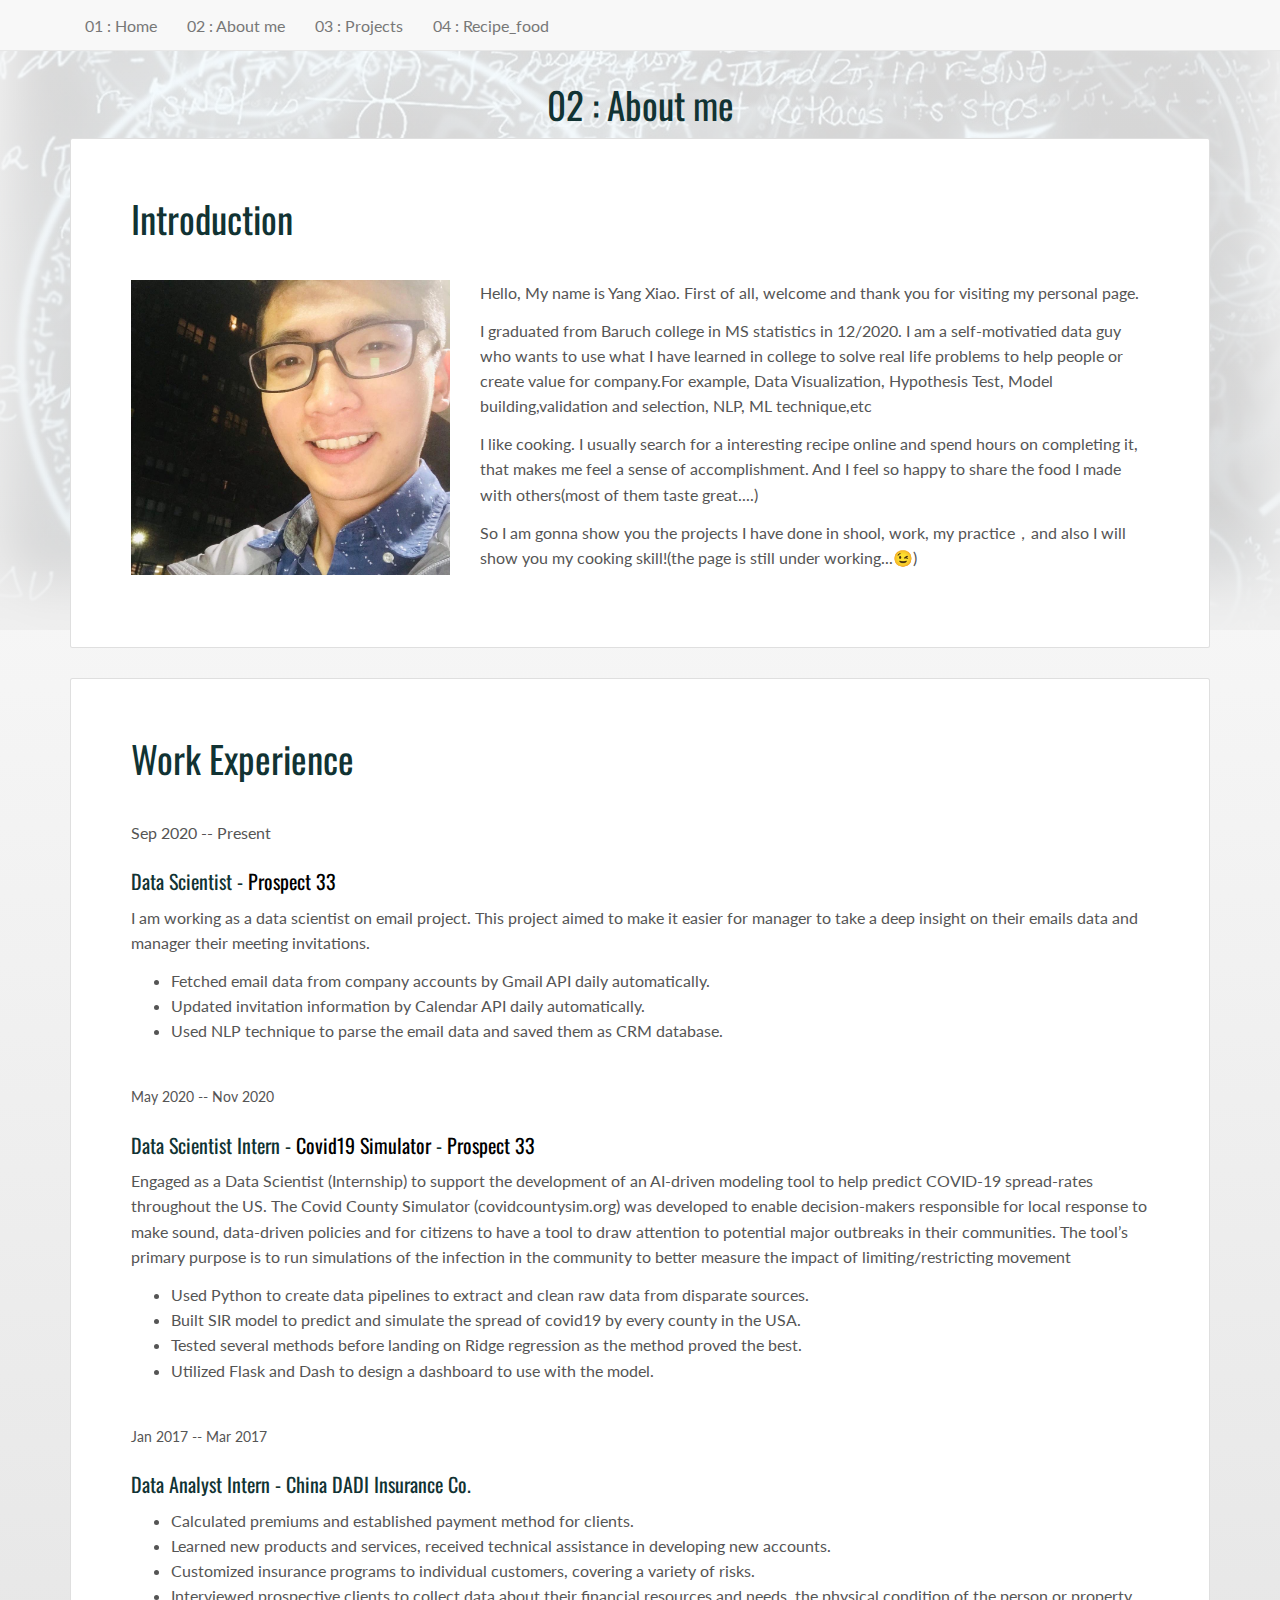
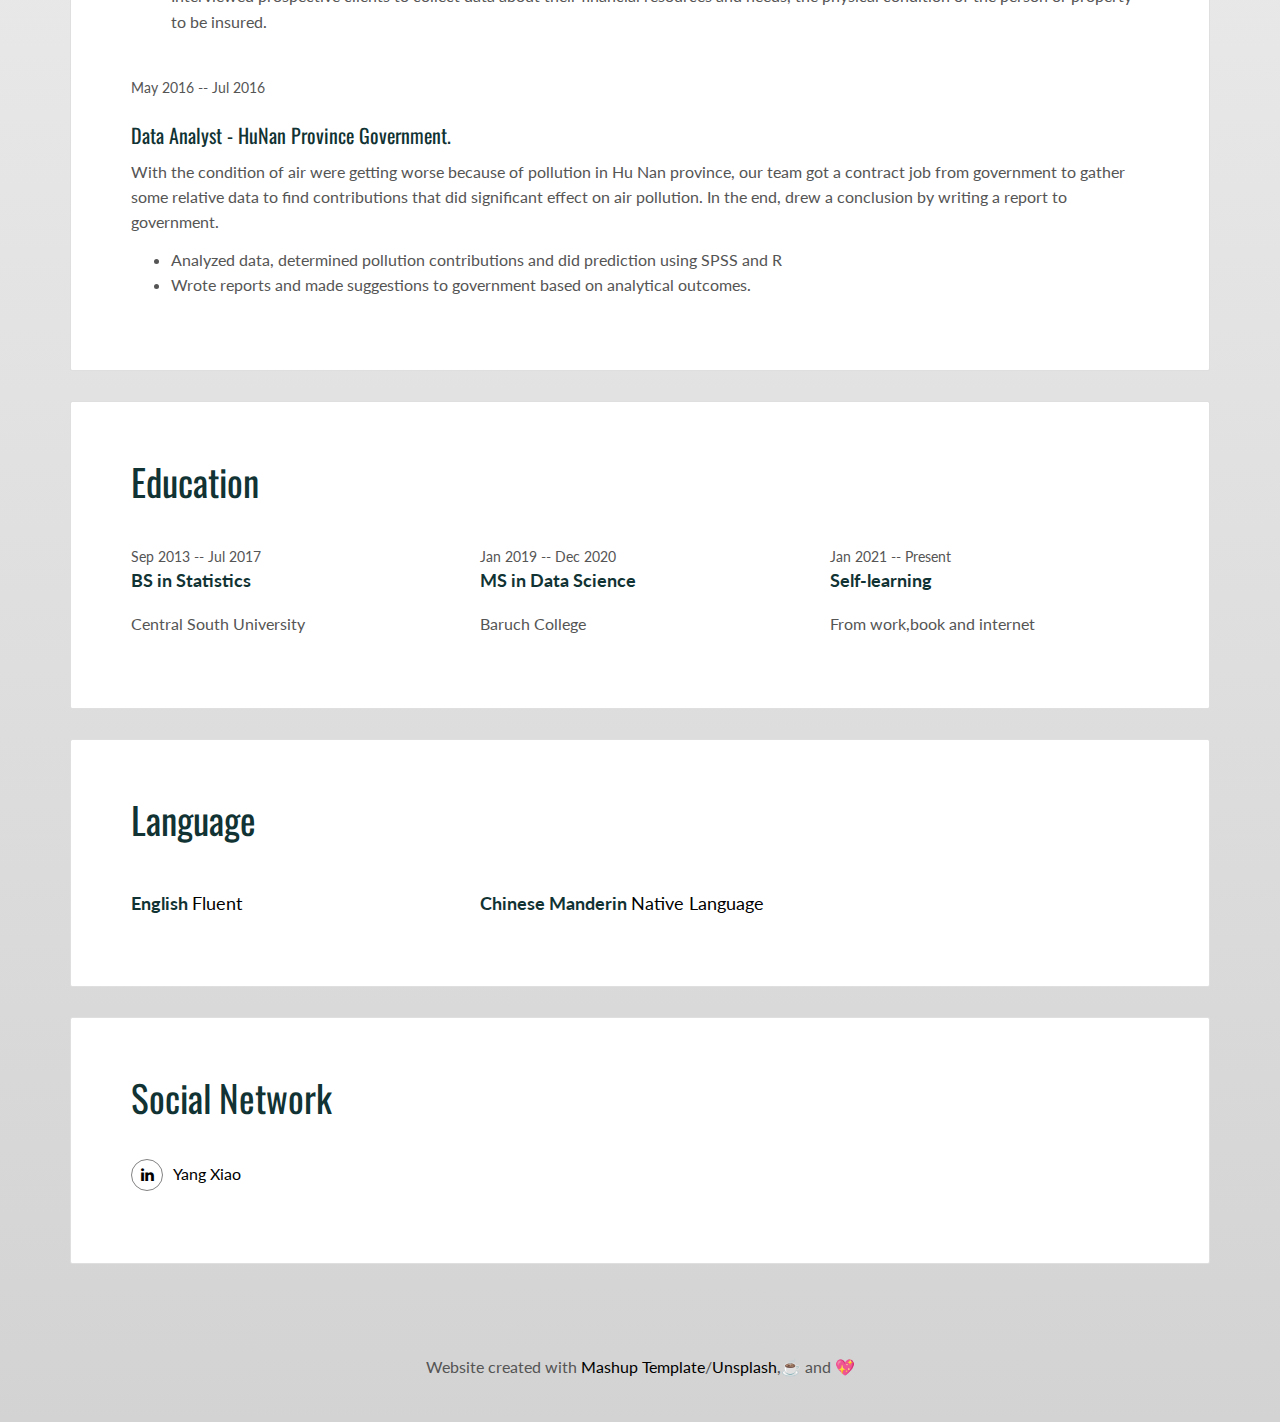
==== commit e9643753: "add some emoji" ====
--- a/about.html
+++ b/about.html
@@ -67,12 +67,15 @@
                 </div>
                 <div class="col-md-8">
   
-                <p>Hello, My name is Yang Xiao. First of all, thank you for visiting my personal page.</p>
+                <p>Hello, My name is Yang Xiao. First of all, welcome and thank you for visiting my personal page.</p>
                 <p>I graduated from Baruch college in MS statistics in 12/2020. 
-                   I am a self-motivatied data guy who wants to use what I have learned in college to solve real life problems to help people or create value for company.</p>
-                <p>I also like cooking. I usually search for a interesting recipe online and spend hours on completing it, that makes me feel a sense of accomplishment. 
-                   And I feel so happy to share the food I made with others(most of them taste great....) </p>
-                <p>So I am gonna show you the projects I have done in shool, work, my practice，and also I will show you my cooking skill!(the page is still under working..XD)</p>
+                   I am a self-motivatied data guy who wants to use what I have learned in college to solve real life problems to help people or 
+                   create value for company.For example, Data Visualization, Hypothesis Test, Model building,validation and selection, NLP, 
+                   ML technique,etc</p>
+                <p>I like cooking. I usually search for a interesting recipe online and spend hours on completing it, that makes me feel a 
+                   sense of accomplishment. And I feel so happy to share the food I made with others(most of them taste great....) </p>
+                <p>So I am gonna show you the projects I have done in shool, work, my practice，and also I will show you my cooking skill!(the 
+                   page is still under working...&#128521;)</p> 
   
                 </div>
               </div>
--- a/main.d8e0d294.css
+++ b/main.d8e0d294.css
@@ -3,7 +3,13 @@
  * Copyright 2011-2016 Twitter, Inc.
  * Licensed under MIT (https://github.com/twbs/bootstrap/blob/master/LICENSE)
  */
-/*! normalize.css v3.0.3 | MIT License | github.com/necolas/normalize.css */html{font-family:sans-serif;-ms-text-size-adjust:100%;-webkit-text-size-adjust:100%}body{margin:0}article,aside,details,figcaption,figure,footer,header,hgroup,main,menu,nav,section,summary{display:block}audio,canvas,progress,video{display:inline-block;vertical-align:baseline}audio:not([controls]){display:none;height:0}[hidden],template{display:none}a{background-color:transparent}a:active,a:hover{outline:0}abbr[title]{border-bottom:1px dotted}b,strong{font-weight:700}dfn{font-style:italic}h1{font-size:2em;margin:.67em 0}mark{background:#ff0;color:#000}small{font-size:80%}sub,sup{font-size:75%;line-height:0;position:relative;vertical-align:baseline}sup{top:-.5em}sub{bottom:-.25em}img{border:0}svg:not(:root){overflow:hidden}figure{margin:1em 40px}hr{box-sizing:content-box;height:0}pre{overflow:auto}code,kbd,pre,samp{font-family:monospace,monospace;font-size:1em}button,input,optgroup,select,textarea{color:inherit;font:inherit;margin:0}button{overflow:visible}button,select{text-transform:none}button,html input[type=button],input[type=reset],input[type=submit]{-webkit-appearance:button;cursor:pointer}button[disabled],html input[disabled]{cursor:default}button::-moz-focus-inner,input::-moz-focus-inner{border:0;padding:0}input{line-height:normal}input[type=checkbox],input[type=radio]{box-sizing:border-box;padding:0}input[type=number]::-webkit-inner-spin-button,input[type=number]::-webkit-outer-spin-button{height:auto}input[type=search]{-webkit-appearance:textfield;box-sizing:content-box}input[type=search]::-webkit-search-cancel-button,input[type=search]::-webkit-search-decoration{-webkit-appearance:none}fieldset{border:1px solid silver;margin:0 2px;padding:.35em .625em .75em}textarea{overflow:auto}optgroup{font-weight:700}table{border-collapse:collapse;border-spacing:0}td,th{padding:0}
+/*! normalize.css v3.0.3 | MIT License | github.com/necolas/normalize.css */html{font-family:sans-serif;-ms-text-size-adjust:100%;-webkit-text-size-adjust:100%}body{margin:0}
+article,aside,details,figure,footer,header,hgroup,main,menu,nav,section,summary{display:block}
+audio,canvas,progress,video{display:inline-block;vertical-align:baseline}
+figcaption{text-align: center;}
+audio:not([controls]){display:none;height:0}[hidden],template{display:none}a{background-color:transparent}a:active,a:hover{outline:0}abbr[title]{border-bottom:1px dotted}b,strong{font-weight:700}dfn{font-style:italic}h1{font-size:2em;margin:.67em 0}mark{background:#ff0;color:#000}small{font-size:80%}sub,sup{font-size:75%;line-height:0;position:relative;vertical-align:baseline}sup{top:-.5em}sub{bottom:-.25em}
+img{border:0}.center{display: block ;margin-left: auto;margin-right: auto; width: 40%;height: 350px;}
+svg:not(:root){overflow:hidden}figure{margin:1em 40px}hr{box-sizing:content-box;height:0}pre{overflow:auto}code,kbd,pre,samp{font-family:monospace,monospace;font-size:1em}button,input,optgroup,select,textarea{color:inherit;font:inherit;margin:0}button{overflow:visible}button,select{text-transform:none}button,html input[type=button],input[type=reset],input[type=submit]{-webkit-appearance:button;cursor:pointer}button[disabled],html input[disabled]{cursor:default}button::-moz-focus-inner,input::-moz-focus-inner{border:0;padding:0}input{line-height:normal}input[type=checkbox],input[type=radio]{box-sizing:border-box;padding:0}input[type=number]::-webkit-inner-spin-button,input[type=number]::-webkit-outer-spin-button{height:auto}input[type=search]{-webkit-appearance:textfield;box-sizing:content-box}input[type=search]::-webkit-search-cancel-button,input[type=search]::-webkit-search-decoration{-webkit-appearance:none}fieldset{border:1px solid silver;margin:0 2px;padding:.35em .625em .75em}textarea{overflow:auto}optgroup{font-weight:700}table{border-collapse:collapse;border-spacing:0}td,th{padding:0}
 
-/*! Source: https://github.com/h5bp/html5-boilerplate/blob/master/src/css/main.css */@media print{*,:after,:before{background:transparent!important;color:#000!important;box-shadow:none!important;text-shadow:none!important}a,a:visited{text-decoration:underline}a[href]:after{content:" (" attr(href) ")"}abbr[title]:after{content:" (" attr(title) ")"}a[href^="#"]:after,a[href^="javascript:"]:after{content:""}blockquote,pre{border:1px solid #212F3D;page-break-inside:avoid}thead{display:table-header-group}img,tr{page-break-inside:avoid}img{max-width:100%!important}h2,h3,p{orphans:3;widows:3}h2,h3{page-break-after:avoid}.navbar{display:none}.btn>.caret,.dropup>.btn>.caret{border-top-color:#000!important}.label{border:1px solid #000}.table{border-collapse:collapse!important}.table td,.table th{background-color:#fff!important}.table-bordered td,.table-bordered th{border:1px solid #ddd!important}}*,:after,:before{-webkit-box-sizing:border-box;-moz-box-sizing:border-box;box-sizing:border-box}html{font-size:10px;-webkit-tap-highlight-color:transparent}body{font-family:Lato,Helvetica,Arial,sans-serif;font-size:16px;line-height:1.58;color:#555;background-color:#fff}button,input,select,textarea{font-family:inherit;font-size:inherit;line-height:inherit}a{color:#000;text-decoration:none}a:focus,a:hover{color:#b30043;text-decoration:underline}a:focus{outline:5px auto -webkit-focus-ring-color;outline-offset:-2px}figure{margin:0}img{vertical-align:middle}.img-responsive{display:block;max-width:100%;height:auto}.img-rounded{border-radius:6px}.img-thumbnail{padding:4px;line-height:1.58;background-color:#fff;border:1px solid #ddd;border-radius:4px;-webkit-transition:all .2s ease-in-out;-o-transition:all .2s ease-in-out;transition:all .2s ease-in-out;display:inline-block;max-width:100%;height:auto}.img-circle{border-radius:50%}hr{margin-top:25px;margin-bottom:25px;border:0;border-top:1px solid #eee}.sr-only{position:absolute;width:1px;height:1px;margin:-1px;padding:0;overflow:hidden;clip:rect(0,0,0,0);border:0}.sr-only-focusable:active,.sr-only-focusable:focus{position:static;width:auto;height:auto;margin:0;overflow:visible;clip:auto}[role=button]{cursor:pointer}.h1,.h2,.h3,.h4,.h5,.h6,h1,h2,h3,h4,h5,h6{font-family:Oswald,Helvetica,Arial,sans-serif;font-weight:400;line-height:1.1;color:#133}.h1 .small,.h1 small,.h2 .small,.h2 small,.h3 .small,.h3 small,.h4 .small,.h4 small,.h5 .small,.h5 small,.h6 .small,.h6 small,h1 .small,h1 small,h2 .small,h2 small,h3 .small,h3 small,h4 .small,h4 small,h5 .small,h5 small,h6 .small,h6 small{font-weight:400;line-height:1;color:#000}.h1,.h2,.h3,h1,h2,h3{margin-top:25px;margin-bottom:12.5px}.h1 .small,.h1 small,.h2 .small,.h2 small,.h3 .small,.h3 small,h1 .small,h1 small,h2 .small,h2 small,h3 .small,h3 small{font-size:65%}.h4,.h5,.h6,h4,h5,h6{margin-top:12.5px;margin-bottom:12.5px}.h4 .small,.h4 small,.h5 .small,.h5 small,.h6 .small,.h6 small,h4 .small,h4 small,h5 .small,h5 small,h6 .small,h6 small{font-size:75%}.h1,h1{font-size:63px}.h2,h2{font-size:37px}.h3,.h4,h3,h4{font-size:20px}.h5,h5{font-size:18px}.h6,h6{font-size:14px}p{margin:0 0 12.5px}.lead{margin-bottom:25px;font-size:18px;font-weight:300;line-height:1.4}@media (min-width:768px){.lead{font-size:24px}}.small,small{font-size:87%}.mark,mark{background-color:#fcf8e3;padding:.2em}.text-left{text-align:left}.text-right{text-align:right}.text-center{text-align:center}.text-justify{text-align:justify}.text-nowrap{white-space:nowrap}.text-lowercase{text-transform:lowercase}.initialism,.text-uppercase{text-transform:uppercase}.text-capitalize{text-transform:capitalize}.text-muted{color:#777}.text-primary{color:#ff0060}a.text-primary:focus,a.text-primary:hover{color:#D3D3D3}.text-success{color:#fff}a.text-success:focus,a.text-success:hover{color:#e6e6e6}.text-info{color:#31708f}a.text-info:focus,a.text-info:hover{color:#245269}.text-warning{color:#8a6d3b}a.text-warning:focus,a.text-warning:hover{color:#66512c}.text-danger{color:#fff}a.text-danger:focus,a.text-danger:hover{color:#e6e6e6}.bg-primary{color:#fff;background-color:#D3D3D3}a.bg-primary:focus,a.bg-primary:hover{background-color:#ff0060}.bg-success{background-color:#87e329}a.bg-success:focus,a.bg-success:hover{background-color:#6dc019}.bg-info{background-color:#d9edf7}a.bg-info:focus,a.bg-info:hover{background-color:#afd9ee}.bg-warning{background-color:#fcf8e3}a.bg-warning:focus,a.bg-warning:hover{background-color:#f7ecb5}.bg-danger{background-color:#ff0060}a.bg-danger:focus,a.bg-danger:hover{background-color:#ff0060}.page-header{padding-bottom:11.5px;margin:50px 0 25px;border-bottom:1px solid #eee}ol,ul{margin-top:0;margin-bottom:12.5px}ol ol,ol ul,ul ol,ul ul{margin-bottom:0}.list-inline,.list-unstyled{padding-left:0;list-style:none}.list-inline{margin-left:-5px}.list-inline>li{display:inline-block;padding-left:5px;padding-right:5px}dl{margin-top:0;margin-bottom:25px}dd,dt{line-height:1.58}dt{font-weight:700}dd{margin-left:0}.dl-horizontal dd:after,.dl-horizontal dd:before{content:" ";display:table}.dl-horizontal dd:after{clear:both}@media (min-width:768px){.dl-horizontal dt{float:left;width:160px;clear:left;text-align:right;overflow:hidden;text-overflow:ellipsis;white-space:nowrap}.dl-horizontal dd{margin-left:180px}}abbr[data-original-title],abbr[title]{cursor:help;border-bottom:1px dotted #777}.initialism{font-size:90%}blockquote{padding:12.5px 25px;margin:0 0 25px;font-size:20px;border-left:5px solid #eee}blockquote ol:last-child,blockquote p:last-child,blockquote ul:last-child{margin-bottom:0}blockquote .small,blockquote footer,blockquote small{display:block;font-size:80%;line-height:1.58;color:#777}blockquote .small:before,blockquote footer:before,blockquote small:before{content:"\2014   \A0"}.blockquote-reverse,blockquote.pull-right{padding-right:15px;padding-left:0;border-right:5px solid #eee;border-left:0;text-align:right}.blockquote-reverse .small:before,.blockquote-reverse footer:before,.blockquote-reverse small:before,blockquote.pull-right .small:before,blockquote.pull-right footer:before,blockquote.pull-right small:before{content:""}.blockquote-reverse .small:after,.blockquote-reverse footer:after,.blockquote-reverse small:after,blockquote.pull-right .small:after,blockquote.pull-right footer:after,blockquote.pull-right small:after{content:"\A0   \2014"}address{margin-bottom:25px;font-style:normal;line-height:1.58}code,kbd,pre,samp{font-family:Menlo,Monaco,Consolas,Courier New,monospace}code{color:#D3D3D3;background-color:#f9f2f4;border-radius:4px}code,kbd{padding:2px 4px;font-size:90%}kbd{color:#fff;background-color:#333;border-radius:3px;box-shadow:inset 0 -1px 0 rgba(0,0,0,.25)}kbd kbd{padding:0;font-size:100%;font-weight:700;box-shadow:none}pre{display:block;padding:12px;margin:0 0 12.5px;font-size:15px;line-height:1.58;word-break:break-all;word-wrap:break-word;color:#333;background-color:#f5f5f5;border:1px solid #ccc;border-radius:4px}pre code{padding:0;font-size:inherit;color:inherit;white-space:pre-wrap;background-color:transparent;border-radius:0}.pre-scrollable{max-height:340px;overflow-y:scroll}.container{margin-right:auto;margin-left:auto;padding-left:15px;padding-right:15px}.container:after,.container:before{content:" ";display:table}.container:after{clear:both}@media (min-width:768px){.container{width:750px}}@media (min-width:992px){.container{width:970px}}@media (min-width:1200px){.container{width:1170px}}.container-fluid{margin-right:auto;margin-left:auto;padding-left:15px;padding-right:15px}.container-fluid:after,.container-fluid:before{content:" ";display:table}.container-fluid:after{clear:both}.row{margin-left:-15px;margin-right:-15px}.row:after,.row:before{content:" ";display:table}.row:after{clear:both}.col-lg-1,.col-lg-2,.col-lg-3,.col-lg-4,.col-lg-5,.col-lg-6,.col-lg-7,.col-lg-8,.col-lg-9,.col-lg-10,.col-lg-11,.col-lg-12,.col-md-1,.col-md-2,.col-md-3,.col-md-4,.col-md-5,.col-md-6,.col-md-7,.col-md-8,.col-md-9,.col-md-10,.col-md-11,.col-md-12,.col-sm-1,.col-sm-2,.col-sm-3,.col-sm-4,.col-sm-5,.col-sm-6,.col-sm-7,.col-sm-8,.col-sm-9,.col-sm-10,.col-sm-11,.col-sm-12,.col-xs-1,.col-xs-2,.col-xs-3,.col-xs-4,.col-xs-5,.col-xs-6,.col-xs-7,.col-xs-8,.col-xs-9,.col-xs-10,.col-xs-11,.col-xs-12{position:relative;min-height:1px;padding-left:15px;padding-right:15px}.col-xs-1,.col-xs-2,.col-xs-3,.col-xs-4,.col-xs-5,.col-xs-6,.col-xs-7,.col-xs-8,.col-xs-9,.col-xs-10,.col-xs-11,.col-xs-12{float:left}.col-xs-1{width:8.33333%}.col-xs-2{width:16.66667%}.col-xs-3{width:25%}.col-xs-4{width:33.33333%}.col-xs-5{width:41.66667%}.col-xs-6{width:50%}.col-xs-7{width:58.33333%}.col-xs-8{width:66.66667%}.col-xs-9{width:75%}.col-xs-10{width:83.33333%}.col-xs-11{width:91.66667%}.col-xs-12{width:100%}.col-xs-pull-0{right:auto}.col-xs-pull-1{right:8.33333%}.col-xs-pull-2{right:16.66667%}.col-xs-pull-3{right:25%}.col-xs-pull-4{right:33.33333%}.col-xs-pull-5{right:41.66667%}.col-xs-pull-6{right:50%}.col-xs-pull-7{right:58.33333%}.col-xs-pull-8{right:66.66667%}.col-xs-pull-9{right:75%}.col-xs-pull-10{right:83.33333%}.col-xs-pull-11{right:91.66667%}.col-xs-pull-12{right:100%}.col-xs-push-0{left:auto}.col-xs-push-1{left:8.33333%}.col-xs-push-2{left:16.66667%}.col-xs-push-3{left:25%}.col-xs-push-4{left:33.33333%}.col-xs-push-5{left:41.66667%}.col-xs-push-6{left:50%}.col-xs-push-7{left:58.33333%}.col-xs-push-8{left:66.66667%}.col-xs-push-9{left:75%}.col-xs-push-10{left:83.33333%}.col-xs-push-11{left:91.66667%}.col-xs-push-12{left:100%}.col-xs-offset-0{margin-left:0}.col-xs-offset-1{margin-left:8.33333%}.col-xs-offset-2{margin-left:16.66667%}.col-xs-offset-3{margin-left:25%}.col-xs-offset-4{margin-left:33.33333%}.col-xs-offset-5{margin-left:41.66667%}.col-xs-offset-6{margin-left:50%}.col-xs-offset-7{margin-left:58.33333%}.col-xs-offset-8{margin-left:66.66667%}.col-xs-offset-9{margin-left:75%}.col-xs-offset-10{margin-left:83.33333%}.col-xs-offset-11{margin-left:91.66667%}.col-xs-offset-12{margin-left:100%}@media (min-width:768px){.col-sm-1,.col-sm-2,.col-sm-3,.col-sm-4,.col-sm-5,.col-sm-6,.col-sm-7,.col-sm-8,.col-sm-9,.col-sm-10,.col-sm-11,.col-sm-12{float:left}.col-sm-1{width:8.33333%}.col-sm-2{width:16.66667%}.col-sm-3{width:25%}.col-sm-4{width:33.33333%}.col-sm-5{width:41.66667%}.col-sm-6{width:50%}.col-sm-7{width:58.33333%}.col-sm-8{width:66.66667%}.col-sm-9{width:75%}.col-sm-10{width:83.33333%}.col-sm-11{width:91.66667%}.col-sm-12{width:100%}.col-sm-pull-0{right:auto}.col-sm-pull-1{right:8.33333%}.col-sm-pull-2{right:16.66667%}.col-sm-pull-3{right:25%}.col-sm-pull-4{right:33.33333%}.col-sm-pull-5{right:41.66667%}.col-sm-pull-6{right:50%}.col-sm-pull-7{right:58.33333%}.col-sm-pull-8{right:66.66667%}.col-sm-pull-9{right:75%}.col-sm-pull-10{right:83.33333%}.col-sm-pull-11{right:91.66667%}.col-sm-pull-12{right:100%}.col-sm-push-0{left:auto}.col-sm-push-1{left:8.33333%}.col-sm-push-2{left:16.66667%}.col-sm-push-3{left:25%}.col-sm-push-4{left:33.33333%}.col-sm-push-5{left:41.66667%}.col-sm-push-6{left:50%}.col-sm-push-7{left:58.33333%}.col-sm-push-8{left:66.66667%}.col-sm-push-9{left:75%}.col-sm-push-10{left:83.33333%}.col-sm-push-11{left:91.66667%}.col-sm-push-12{left:100%}.col-sm-offset-0{margin-left:0}.col-sm-offset-1{margin-left:8.33333%}.col-sm-offset-2{margin-left:16.66667%}.col-sm-offset-3{margin-left:25%}.col-sm-offset-4{margin-left:33.33333%}.col-sm-offset-5{margin-left:41.66667%}.col-sm-offset-6{margin-left:50%}.col-sm-offset-7{margin-left:58.33333%}.col-sm-offset-8{margin-left:66.66667%}.col-sm-offset-9{margin-left:75%}.col-sm-offset-10{margin-left:83.33333%}.col-sm-offset-11{margin-left:91.66667%}.col-sm-offset-12{margin-left:100%}}@media (min-width:992px){.col-md-1,.col-md-2,.col-md-3,.col-md-4,.col-md-5,.col-md-6,.col-md-7,.col-md-8,.col-md-9,.col-md-10,.col-md-11,.col-md-12{float:left}.col-md-1{width:8.33333%}.col-md-2{width:16.66667%}.col-md-3{width:25%}.col-md-4{width:33.33333%}.col-md-5{width:41.66667%}.col-md-6{width:50%}.col-md-7{width:58.33333%}.col-md-8{width:66.66667%}.col-md-9{width:75%}.col-md-10{width:83.33333%}.col-md-11{width:91.66667%}.col-md-12{width:100%}.col-md-pull-0{right:auto}.col-md-pull-1{right:8.33333%}.col-md-pull-2{right:16.66667%}.col-md-pull-3{right:25%}.col-md-pull-4{right:33.33333%}.col-md-pull-5{right:41.66667%}.col-md-pull-6{right:50%}.col-md-pull-7{right:58.33333%}.col-md-pull-8{right:66.66667%}.col-md-pull-9{right:75%}.col-md-pull-10{right:83.33333%}.col-md-pull-11{right:91.66667%}.col-md-pull-12{right:100%}.col-md-push-0{left:auto}.col-md-push-1{left:8.33333%}.col-md-push-2{left:16.66667%}.col-md-push-3{left:25%}.col-md-push-4{left:33.33333%}.col-md-push-5{left:41.66667%}.col-md-push-6{left:50%}.col-md-push-7{left:58.33333%}.col-md-push-8{left:66.66667%}.col-md-push-9{left:75%}.col-md-push-10{left:83.33333%}.col-md-push-11{left:91.66667%}.col-md-push-12{left:100%}.col-md-offset-0{margin-left:0}.col-md-offset-1{margin-left:8.33333%}.col-md-offset-2{margin-left:16.66667%}.col-md-offset-3{margin-left:25%}.col-md-offset-4{margin-left:33.33333%}.col-md-offset-5{margin-left:41.66667%}.col-md-offset-6{margin-left:50%}.col-md-offset-7{margin-left:58.33333%}.col-md-offset-8{margin-left:66.66667%}.col-md-offset-9{margin-left:75%}.col-md-offset-10{margin-left:83.33333%}.col-md-offset-11{margin-left:91.66667%}.col-md-offset-12{margin-left:100%}}@media (min-width:1200px){.col-lg-1,.col-lg-2,.col-lg-3,.col-lg-4,.col-lg-5,.col-lg-6,.col-lg-7,.col-lg-8,.col-lg-9,.col-lg-10,.col-lg-11,.col-lg-12{float:left}.col-lg-1{width:8.33333%}.col-lg-2{width:16.66667%}.col-lg-3{width:25%}.col-lg-4{width:33.33333%}.col-lg-5{width:41.66667%}.col-lg-6{width:50%}.col-lg-7{width:58.33333%}.col-lg-8{width:66.66667%}.col-lg-9{width:75%}.col-lg-10{width:83.33333%}.col-lg-11{width:91.66667%}.col-lg-12{width:100%}.col-lg-pull-0{right:auto}.col-lg-pull-1{right:8.33333%}.col-lg-pull-2{right:16.66667%}.col-lg-pull-3{right:25%}.col-lg-pull-4{right:33.33333%}.col-lg-pull-5{right:41.66667%}.col-lg-pull-6{right:50%}.col-lg-pull-7{right:58.33333%}.col-lg-pull-8{right:66.66667%}.col-lg-pull-9{right:75%}.col-lg-pull-10{right:83.33333%}.col-lg-pull-11{right:91.66667%}.col-lg-pull-12{right:100%}.col-lg-push-0{left:auto}.col-lg-push-1{left:8.33333%}.col-lg-push-2{left:16.66667%}.col-lg-push-3{left:25%}.col-lg-push-4{left:33.33333%}.col-lg-push-5{left:41.66667%}.col-lg-push-6{left:50%}.col-lg-push-7{left:58.33333%}.col-lg-push-8{left:66.66667%}.col-lg-push-9{left:75%}.col-lg-push-10{left:83.33333%}.col-lg-push-11{left:91.66667%}.col-lg-push-12{left:100%}.col-lg-offset-0{margin-left:0}.col-lg-offset-1{margin-left:8.33333%}.col-lg-offset-2{margin-left:16.66667%}.col-lg-offset-3{margin-left:25%}.col-lg-offset-4{margin-left:33.33333%}.col-lg-offset-5{margin-left:41.66667%}.col-lg-offset-6{margin-left:50%}.col-lg-offset-7{margin-left:58.33333%}.col-lg-offset-8{margin-left:66.66667%}.col-lg-offset-9{margin-left:75%}.col-lg-offset-10{margin-left:83.33333%}.col-lg-offset-11{margin-left:91.66667%}.col-lg-offset-12{margin-left:100%}}table{background-color:transparent}caption{padding-top:8px;padding-bottom:8px;color:#777}caption,th{text-align:left}.table{width:100%;max-width:100%;margin-bottom:25px}.table>tbody>tr>td,.table>tbody>tr>th,.table>tfoot>tr>td,.table>tfoot>tr>th,.table>thead>tr>td,.table>thead>tr>th{padding:8px;line-height:1.58;vertical-align:top;border-top:1px solid #ddd}.table>thead>tr>th{vertical-align:bottom;border-bottom:2px solid #ddd}.table>caption+thead>tr:first-child>td,.table>caption+thead>tr:first-child>th,.table>colgroup+thead>tr:first-child>td,.table>colgroup+thead>tr:first-child>th,.table>thead:first-child>tr:first-child>td,.table>thead:first-child>tr:first-child>th{border-top:0}.table>tbody+tbody{border-top:2px solid #ddd}.table .table{background-color:#fff}.table-condensed>tbody>tr>td,.table-condensed>tbody>tr>th,.table-condensed>tfoot>tr>td,.table-condensed>tfoot>tr>th,.table-condensed>thead>tr>td,.table-condensed>thead>tr>th{padding:5px}.table-bordered,.table-bordered>tbody>tr>td,.table-bordered>tbody>tr>th,.table-bordered>tfoot>tr>td,.table-bordered>tfoot>tr>th,.table-bordered>thead>tr>td,.table-bordered>thead>tr>th{border:1px solid #ddd}.table-bordered>thead>tr>td,.table-bordered>thead>tr>th{border-bottom-width:2px}.table-striped>tbody>tr:nth-of-type(odd){background-color:#f9f9f9}.table-hover>tbody>tr:hover{background-color:#f5f5f5}table col[class*=col-]{position:static;float:none;display:table-column}table td[class*=col-],table th[class*=col-]{position:static;float:none;display:table-cell}.table>tbody>tr.active>td,.table>tbody>tr.active>th,.table>tbody>tr>td.active,.table>tbody>tr>th.active,.table>tfoot>tr.active>td,.table>tfoot>tr.active>th,.table>tfoot>tr>td.active,.table>tfoot>tr>th.active,.table>thead>tr.active>td,.table>thead>tr.active>th,.table>thead>tr>td.active,.table>thead>tr>th.active{background-color:#f5f5f5}.table-hover>tbody>tr.active:hover>td,.table-hover>tbody>tr.active:hover>th,.table-hover>tbody>tr:hover>.active,.table-hover>tbody>tr>td.active:hover,.table-hover>tbody>tr>th.active:hover{background-color:#e8e8e8}.table>tbody>tr.success>td,.table>tbody>tr.success>th,.table>tbody>tr>td.success,.table>tbody>tr>th.success,.table>tfoot>tr.success>td,.table>tfoot>tr.success>th,.table>tfoot>tr>td.success,.table>tfoot>tr>th.success,.table>thead>tr.success>td,.table>thead>tr.success>th,.table>thead>tr>td.success,.table>thead>tr>th.success{background-color:#87e329}.table-hover>tbody>tr.success:hover>td,.table-hover>tbody>tr.success:hover>th,.table-hover>tbody>tr:hover>.success,.table-hover>tbody>tr>td.success:hover,.table-hover>tbody>tr>th.success:hover{background-color:#7ad61c}.table>tbody>tr.info>td,.table>tbody>tr.info>th,.table>tbody>tr>td.info,.table>tbody>tr>th.info,.table>tfoot>tr.info>td,.table>tfoot>tr.info>th,.table>tfoot>tr>td.info,.table>tfoot>tr>th.info,.table>thead>tr.info>td,.table>thead>tr.info>th,.table>thead>tr>td.info,.table>thead>tr>th.info{background-color:#d9edf7}.table-hover>tbody>tr.info:hover>td,.table-hover>tbody>tr.info:hover>th,.table-hover>tbody>tr:hover>.info,.table-hover>tbody>tr>td.info:hover,.table-hover>tbody>tr>th.info:hover{background-color:#c4e3f3}.table>tbody>tr.warning>td,.table>tbody>tr.warning>th,.table>tbody>tr>td.warning,.table>tbody>tr>th.warning,.table>tfoot>tr.warning>td,.table>tfoot>tr.warning>th,.table>tfoot>tr>td.warning,.table>tfoot>tr>th.warning,.table>thead>tr.warning>td,.table>thead>tr.warning>th,.table>thead>tr>td.warning,.table>thead>tr>th.warning{background-color:#fcf8e3}.table-hover>tbody>tr.warning:hover>td,.table-hover>tbody>tr.warning:hover>th,.table-hover>tbody>tr:hover>.warning,.table-hover>tbody>tr>td.warning:hover,.table-hover>tbody>tr>th.warning:hover{background-color:#faf2cc}.table>tbody>tr.danger>td,.table>tbody>tr.danger>th,.table>tbody>tr>td.danger,.table>tbody>tr>th.danger,.table>tfoot>tr.danger>td,.table>tfoot>tr.danger>th,.table>tfoot>tr>td.danger,.table>tfoot>tr>th.danger,.table>thead>tr.danger>td,.table>thead>tr.danger>th,.table>thead>tr>td.danger,.table>thead>tr>th.danger{background-color:#D3D3D3}.table-hover>tbody>tr.danger:hover>td,.table-hover>tbody>tr.danger:hover>th,.table-hover>tbody>tr:hover>.danger,.table-hover>tbody>tr>td.danger:hover,.table-hover>tbody>tr>th.danger:hover{background-color:#D3D3D3}.table-responsive{overflow-x:auto;min-height:.01%}@media screen and (max-width:767px){.table-responsive{width:100%;margin-bottom:18.75px;overflow-y:hidden;-ms-overflow-style:-ms-autohiding-scrollbar;border:1px solid #ddd}.table-responsive>.table{margin-bottom:0}.table-responsive>.table>tbody>tr>td,.table-responsive>.table>tbody>tr>th,.table-responsive>.table>tfoot>tr>td,.table-responsive>.table>tfoot>tr>th,.table-responsive>.table>thead>tr>td,.table-responsive>.table>thead>tr>th{white-space:nowrap}.table-responsive>.table-bordered{border:0}.table-responsive>.table-bordered>tbody>tr>td:first-child,.table-responsive>.table-bordered>tbody>tr>th:first-child,.table-responsive>.table-bordered>tfoot>tr>td:first-child,.table-responsive>.table-bordered>tfoot>tr>th:first-child,.table-responsive>.table-bordered>thead>tr>td:first-child,.table-responsive>.table-bordered>thead>tr>th:first-child{border-left:0}.table-responsive>.table-bordered>tbody>tr>td:last-child,.table-responsive>.table-bordered>tbody>tr>th:last-child,.table-responsive>.table-bordered>tfoot>tr>td:last-child,.table-responsive>.table-bordered>tfoot>tr>th:last-child,.table-responsive>.table-bordered>thead>tr>td:last-child,.table-responsive>.table-bordered>thead>tr>th:last-child{border-right:0}.table-responsive>.table-bordered>tbody>tr:last-child>td,.table-responsive>.table-bordered>tbody>tr:last-child>th,.table-responsive>.table-bordered>tfoot>tr:last-child>td,.table-responsive>.table-bordered>tfoot>tr:last-child>th{border-bottom:0}}fieldset{margin:0;min-width:0}fieldset,legend{padding:0;border:0}legend{display:block;width:100%;margin-bottom:25px;font-size:24px;line-height:inherit;color:#333;border-bottom:1px solid #e5e5e5}label{display:inline-block;max-width:100%;margin-bottom:5px;font-weight:700}input[type=search]{-webkit-box-sizing:border-box;-moz-box-sizing:border-box;box-sizing:border-box}input[type=checkbox],input[type=radio]{margin:4px 0 0;margin-top:1px\9;line-height:normal}input[type=file]{display:block}input[type=range]{display:block;width:100%}select[multiple],select[size]{height:auto}input[type=checkbox]:focus,input[type=file]:focus,input[type=radio]:focus{outline:5px auto -webkit-focus-ring-color;outline-offset:-2px}output{padding-top:9px}.form-control,output{display:block;font-size:16px;line-height:1.58;color:#555}.form-control{width:100%;height:43px;padding:8px 16px;background-color:#eee;background-image:none;border:1px solid transparent;border-radius:4px;-webkit-box-shadow:inset 0 1px 1px rgba(0,0,0,.075);box-shadow:inset 0 1px 1px rgba(0,0,0,.075);-webkit-transition:border-color .15s ease-in-out,box-shadow .15s ease-in-out;-o-transition:border-color ease-in-out .15s,box-shadow ease-in-out .15s;transition:border-color .15s ease-in-out,box-shadow .15s ease-in-out}.form-control:focus{border-color:#66afe9;-webkit-box-shadow:inset 0 1px 1px rgba(0,0,0,.075),0 0 8px rgba(102,175,233,.6);box-shadow:inset 0 1px 1px rgba(0,0,0,.075),0 0 8px rgba(102,175,233,.6)}.form-control::-moz-placeholder{color:#999;opacity:1}.form-control:-ms-input-placeholder{color:#999}.form-control::-webkit-input-placeholder{color:#999}.form-control::-ms-expand{border:0;background-color:transparent}.form-control[disabled],.form-control[readonly],fieldset[disabled] .form-control{background-color:#eee;opacity:1}.form-control[disabled],fieldset[disabled] .form-control{cursor:not-allowed}textarea.form-control{height:auto}input[type=search]{-webkit-appearance:none}@media screen and (-webkit-min-device-pixel-ratio:0){input[type=date].form-control,input[type=datetime-local].form-control,input[type=month].form-control,input[type=time].form-control{line-height:43px}.input-group-sm>.input-group-btn>input[type=date].btn,.input-group-sm>.input-group-btn>input[type=datetime-local].btn,.input-group-sm>.input-group-btn>input[type=month].btn,.input-group-sm>.input-group-btn>input[type=time].btn,.input-group-sm>input[type=date].form-control,.input-group-sm>input[type=date].input-group-addon,.input-group-sm>input[type=datetime-local].form-control,.input-group-sm>input[type=datetime-local].input-group-addon,.input-group-sm>input[type=month].form-control,.input-group-sm>input[type=month].input-group-addon,.input-group-sm>input[type=time].form-control,.input-group-sm>input[type=time].input-group-addon,.input-group-sm input[type=date],.input-group-sm input[type=datetime-local],.input-group-sm input[type=month],.input-group-sm input[type=time],input[type=date].input-sm,input[type=datetime-local].input-sm,input[type=month].input-sm,input[type=time].input-sm{line-height:35px}.input-group-lg>.input-group-btn>input[type=date].btn,.input-group-lg>.input-group-btn>input[type=datetime-local].btn,.input-group-lg>.input-group-btn>input[type=month].btn,.input-group-lg>.input-group-btn>input[type=time].btn,.input-group-lg>input[type=date].form-control,.input-group-lg>input[type=date].input-group-addon,.input-group-lg>input[type=datetime-local].form-control,.input-group-lg>input[type=datetime-local].input-group-addon,.input-group-lg>input[type=month].form-control,.input-group-lg>input[type=month].input-group-addon,.input-group-lg>input[type=time].form-control,.input-group-lg>input[type=time].input-group-addon,.input-group-lg input[type=date],.input-group-lg input[type=datetime-local],.input-group-lg input[type=month],.input-group-lg input[type=time],input[type=date].input-lg,input[type=datetime-local].input-lg,input[type=month].input-lg,input[type=time].input-lg{line-height:53px}}.form-group{margin-bottom:15px}.checkbox,.radio{position:relative;display:block;margin-top:10px;margin-bottom:10px}.checkbox label,.radio label{min-height:25px;padding-left:20px;margin-bottom:0;font-weight:400;cursor:pointer}.checkbox-inline input[type=checkbox],.checkbox input[type=checkbox],.radio-inline input[type=radio],.radio input[type=radio]{position:absolute;margin-left:-20px;margin-top:4px\9}.checkbox+.checkbox,.radio+.radio{margin-top:-5px}.checkbox-inline,.radio-inline{position:relative;display:inline-block;padding-left:20px;margin-bottom:0;vertical-align:middle;font-weight:400;cursor:pointer}.checkbox-inline+.checkbox-inline,.radio-inline+.radio-inline{margin-top:0;margin-left:10px}.checkbox-inline.disabled,.checkbox.disabled label,.radio-inline.disabled,.radio.disabled label,fieldset[disabled] .checkbox-inline,fieldset[disabled] .checkbox label,fieldset[disabled] .radio-inline,fieldset[disabled] .radio label,fieldset[disabled] input[type=checkbox],fieldset[disabled] input[type=radio],input[type=checkbox].disabled,input[type=checkbox][disabled],input[type=radio].disabled,input[type=radio][disabled]{cursor:not-allowed}.form-control-static{padding-top:9px;padding-bottom:9px;margin-bottom:0;min-height:41px}.form-control-static.input-lg,.form-control-static.input-sm,.input-group-lg>.form-control-static.form-control,.input-group-lg>.form-control-static.input-group-addon,.input-group-lg>.input-group-btn>.form-control-static.btn,.input-group-sm>.form-control-static.form-control,.input-group-sm>.form-control-static.input-group-addon,.input-group-sm>.input-group-btn>.form-control-static.btn{padding-left:0;padding-right:0}.input-group-sm>.form-control,.input-group-sm>.input-group-addon,.input-group-sm>.input-group-btn>.btn,.input-sm{height:35px;padding:6px 12px;font-size:14px;line-height:1.5;border-radius:3px}.input-group-sm>.input-group-btn>select.btn,.input-group-sm>select.form-control,.input-group-sm>select.input-group-addon,select.input-sm{height:35px;line-height:35px}.input-group-sm>.input-group-btn>select[multiple].btn,.input-group-sm>.input-group-btn>textarea.btn,.input-group-sm>select[multiple].form-control,.input-group-sm>select[multiple].input-group-addon,.input-group-sm>textarea.form-control,.input-group-sm>textarea.input-group-addon,select[multiple].input-sm,textarea.input-sm{height:auto}.form-group-sm .form-control{height:35px;padding:6px 12px;font-size:14px;line-height:1.5;border-radius:3px}.form-group-sm select.form-control{height:35px;line-height:35px}.form-group-sm select[multiple].form-control,.form-group-sm textarea.form-control{height:auto}.form-group-sm .form-control-static{height:35px;min-height:39px;padding:7px 12px;font-size:14px;line-height:1.5}.input-group-lg>.form-control,.input-group-lg>.input-group-addon,.input-group-lg>.input-group-btn>.btn,.input-lg{height:53px;padding:12px 20px;font-size:20px;line-height:1.33333;border-radius:6px}.input-group-lg>.input-group-btn>select.btn,.input-group-lg>select.form-control,.input-group-lg>select.input-group-addon,select.input-lg{height:53px;line-height:53px}.input-group-lg>.input-group-btn>select[multiple].btn,.input-group-lg>.input-group-btn>textarea.btn,.input-group-lg>select[multiple].form-control,.input-group-lg>select[multiple].input-group-addon,.input-group-lg>textarea.form-control,.input-group-lg>textarea.input-group-addon,select[multiple].input-lg,textarea.input-lg{height:auto}.form-group-lg .form-control{height:53px;padding:12px 20px;font-size:20px;line-height:1.33333;border-radius:6px}.form-group-lg select.form-control{height:53px;line-height:53px}.form-group-lg select[multiple].form-control,.form-group-lg textarea.form-control{height:auto}.form-group-lg .form-control-static{height:53px;min-height:45px;padding:13px 20px;font-size:20px;line-height:1.33333}.has-feedback{position:relative}.has-feedback .form-control{padding-right:53.75px}.form-control-feedback{position:absolute;top:0;right:0;z-index:2;display:block;width:43px;height:43px;line-height:43px;text-align:center;pointer-events:none}.form-group-lg .form-control+.form-control-feedback,.input-group-lg+.form-control-feedback,.input-group-lg>.form-control+.form-control-feedback,.input-group-lg>.input-group-addon+.form-control-feedback,.input-group-lg>.input-group-btn>.btn+.form-control-feedback,.input-lg+.form-control-feedback{width:53px;height:53px;line-height:53px}.form-group-sm .form-control+.form-control-feedback,.input-group-sm+.form-control-feedback,.input-group-sm>.form-control+.form-control-feedback,.input-group-sm>.input-group-addon+.form-control-feedback,.input-group-sm>.input-group-btn>.btn+.form-control-feedback,.input-sm+.form-control-feedback{width:35px;height:35px;line-height:35px}.has-success .checkbox,.has-success .checkbox-inline,.has-success.checkbox-inline label,.has-success.checkbox label,.has-success .control-label,.has-success .help-block,.has-success .radio,.has-success .radio-inline,.has-success.radio-inline label,.has-success.radio label{color:#fff}.has-success .form-control{border-color:#fff;-webkit-box-shadow:inset 0 1px 1px rgba(0,0,0,.075);box-shadow:inset 0 1px 1px rgba(0,0,0,.075)}.has-success .form-control:focus{border-color:#e6e6e6;-webkit-box-shadow:inset 0 1px 1px rgba(0,0,0,.075),0 0 6px #fff;box-shadow:inset 0 1px 1px rgba(0,0,0,.075),0 0 6px #fff}.has-success .input-group-addon{color:#fff;border-color:#fff;background-color:#87e329}.has-success .form-control-feedback{color:#fff}.has-warning .checkbox,.has-warning .checkbox-inline,.has-warning.checkbox-inline label,.has-warning.checkbox label,.has-warning .control-label,.has-warning .help-block,.has-warning .radio,.has-warning .radio-inline,.has-warning.radio-inline label,.has-warning.radio label{color:#8a6d3b}.has-warning .form-control{border-color:#8a6d3b;-webkit-box-shadow:inset 0 1px 1px rgba(0,0,0,.075);box-shadow:inset 0 1px 1px rgba(0,0,0,.075)}.has-warning .form-control:focus{border-color:#66512c;-webkit-box-shadow:inset 0 1px 1px rgba(0,0,0,.075),0 0 6px #c0a16b;box-shadow:inset 0 1px 1px rgba(0,0,0,.075),0 0 6px #c0a16b}.has-warning .input-group-addon{color:#8a6d3b;border-color:#8a6d3b;background-color:#fcf8e3}.has-warning .form-control-feedback{color:#8a6d3b}.has-error .checkbox,.has-error .checkbox-inline,.has-error.checkbox-inline label,.has-error.checkbox label,.has-error .control-label,.has-error .help-block,.has-error .radio,.has-error .radio-inline,.has-error.radio-inline label,.has-error.radio label{color:#fff}.has-error .form-control{border-color:#fff;-webkit-box-shadow:inset 0 1px 1px rgba(0,0,0,.075);box-shadow:inset 0 1px 1px rgba(0,0,0,.075)}.has-error .form-control:focus{border-color:#e6e6e6;-webkit-box-shadow:inset 0 1px 1px rgba(0,0,0,.075),0 0 6px #fff;box-shadow:inset 0 1px 1px rgba(0,0,0,.075),0 0 6px #fff}.has-error .input-group-addon{color:#fff;border-color:#fff;background-color:#D3D3D3}.has-error .form-control-feedback{color:#fff}.has-feedback label~.form-control-feedback{top:30px}.has-feedback label.sr-only~.form-control-feedback{top:0}.help-block{display:block;margin-top:5px;margin-bottom:10px;color:#959595}@media (min-width:768px){.form-inline .form-group{display:inline-block;margin-bottom:0;vertical-align:middle}.form-inline .form-control{display:inline-block;width:auto;vertical-align:middle}.form-inline .form-control-static{display:inline-block}.form-inline .input-group{display:inline-table;vertical-align:middle}.form-inline .input-group .form-control,.form-inline .input-group .input-group-addon,.form-inline .input-group .input-group-btn{width:auto}.form-inline .input-group>.form-control{width:100%}.form-inline .control-label{margin-bottom:0;vertical-align:middle}.form-inline .checkbox,.form-inline .radio{display:inline-block;margin-top:0;margin-bottom:0;vertical-align:middle}.form-inline .checkbox label,.form-inline .radio label{padding-left:0}.form-inline .checkbox input[type=checkbox],.form-inline .radio input[type=radio]{position:relative;margin-left:0}.form-inline .has-feedback .form-control-feedback{top:0}}.form-horizontal .checkbox,.form-horizontal .checkbox-inline,.form-horizontal .radio,.form-horizontal .radio-inline{margin-top:0;margin-bottom:0;padding-top:9px}.form-horizontal .checkbox,.form-horizontal .radio{min-height:34px}.form-horizontal .form-group{margin-left:-15px;margin-right:-15px}.form-horizontal .form-group:after,.form-horizontal .form-group:before{content:" ";display:table}.form-horizontal .form-group:after{clear:both}@media (min-width:768px){.form-horizontal .control-label{text-align:right;margin-bottom:0;padding-top:9px}}.form-horizontal .has-feedback .form-control-feedback{right:15px}@media (min-width:768px){.form-horizontal .form-group-lg .control-label{padding-top:13px;font-size:20px}}@media (min-width:768px){.form-horizontal .form-group-sm .control-label{padding-top:7px;font-size:14px}}.btn{display:inline-block;margin-bottom:0;font-weight:400;text-align:center;vertical-align:middle;touch-action:manipulation;cursor:pointer;background-image:none;border:1px solid transparent;white-space:nowrap;padding:8px 16px;font-size:16px;line-height:1.58;border-radius:50px;-webkit-user-select:none;-moz-user-select:none;-ms-user-select:none;user-select:none}.btn.active.focus,.btn.active:focus,.btn.focus,.btn:active.focus,.btn:active:focus,.btn:focus{outline:5px auto -webkit-focus-ring-color;outline-offset:-2px}.btn.focus,.btn:focus,.btn:hover{color:#555;text-decoration:none}.btn.active,.btn:active{outline:0;background-image:none;-webkit-box-shadow:inset 0 3px 5px rgba(0,0,0,.125);box-shadow:inset 0 3px 5px rgba(0,0,0,.125)}.btn.disabled,.btn[disabled],fieldset[disabled] .btn{cursor:not-allowed;opacity:.65;filter:alpha(opacity=65);-webkit-box-shadow:none;box-shadow:none}a.btn.disabled,fieldset[disabled] a.btn{pointer-events:none}.btn-default{color:#555;background-color:#fff;border-color:#ccc}.btn-default.focus,.btn-default:focus{color:#555;background-color:#e6e6e6;border-color:#8c8c8c}.btn-default.active,.btn-default:active,.btn-default:hover,.open>.btn-default.dropdown-toggle{color:#555;background-color:#e6e6e6;border-color:#adadad}.btn-default.active.focus,.btn-default.active:focus,.btn-default.active:hover,.btn-default:active.focus,.btn-default:active:focus,.btn-default:active:hover,.open>.btn-default.dropdown-toggle.focus,.open>.btn-default.dropdown-toggle:focus,.open>.btn-default.dropdown-toggle:hover{color:#555;background-color:#d4d4d4;border-color:#8c8c8c}.btn-default.active,.btn-default:active,.open>.btn-default.dropdown-toggle{background-image:none}.btn-default.disabled.focus,.btn-default.disabled:focus,.btn-default.disabled:hover,.btn-default[disabled].focus,.btn-default[disabled]:focus,.btn-default[disabled]:hover,fieldset[disabled] .btn-default.focus,fieldset[disabled] .btn-default:focus,fieldset[disabled] .btn-default:hover{background-color:#fff;border-color:#ccc}.btn-default .badge{color:#fff;background-color:#555}.btn-primary{color:#fff;background-color:#D3D3D3;border-color:#D3D3D3}.btn-primary.focus,.btn-primary:focus{color:#fff;background-color:#D3D3D3;border-color:#800030}.btn-primary.active,.btn-primary:active,.btn-primary:hover,.open>.btn-primary.dropdown-toggle{color:#fff;background-color:#D3D3D3;border-color:#D3D3D3}.btn-primary.active.focus,.btn-primary.active:focus,.btn-primary.active:hover,.btn-primary:active.focus,.btn-primary:active:focus,.btn-primary:active:hover,.open>.btn-primary.dropdown-toggle.focus,.open>.btn-primary.dropdown-toggle:focus,.open>.btn-primary.dropdown-toggle:hover{color:#fff;background-color:#D3D3D3;border-color:#800030}.btn-primary.active,.btn-primary:active,.open>.btn-primary.dropdown-toggle{background-image:none}.btn-primary.disabled.focus,.btn-primary.disabled:focus,.btn-primary.disabled:hover,.btn-primary[disabled].focus,.btn-primary[disabled]:focus,.btn-primary[disabled]:hover,fieldset[disabled] .btn-primary.focus,fieldset[disabled] .btn-primary:focus,fieldset[disabled] .btn-primary:hover{background-color:#D3D3D3;border-color:#D3D3D3}.btn-primary .badge{color:#D3D3D3;background-color:#fff}.btn-success{color:#fff;background-color:#5cb85c;border-color:#5cb85c}.btn-success.focus,.btn-success:focus{color:#fff;background-color:#449d44;border-color:#2d672d}.btn-success.active,.btn-success:active,.btn-success:hover,.open>.btn-success.dropdown-toggle{color:#fff;background-color:#449d44;border-color:#419641}.btn-success.active.focus,.btn-success.active:focus,.btn-success.active:hover,.btn-success:active.focus,.btn-success:active:focus,.btn-success:active:hover,.open>.btn-success.dropdown-toggle.focus,.open>.btn-success.dropdown-toggle:focus,.open>.btn-success.dropdown-toggle:hover{color:#fff;background-color:#398439;border-color:#2d672d}.btn-success.active,.btn-success:active,.open>.btn-success.dropdown-toggle{background-image:none}.btn-success.disabled.focus,.btn-success.disabled:focus,.btn-success.disabled:hover,.btn-success[disabled].focus,.btn-success[disabled]:focus,.btn-success[disabled]:hover,fieldset[disabled] .btn-success.focus,fieldset[disabled] .btn-success:focus,fieldset[disabled] .btn-success:hover{background-color:#5cb85c;border-color:#5cb85c}.btn-success .badge{color:#5cb85c;background-color:#fff}.btn-info{color:#fff;background-color:#f7981c;border-color:#f7981c}.btn-info.focus,.btn-info:focus{color:#fff;background-color:#d87e08;border-color:#8e5305}.btn-info.active,.btn-info:active,.btn-info:hover,.open>.btn-info.dropdown-toggle{color:#fff;background-color:#d87e08;border-color:#cf7807}.btn-info.active.focus,.btn-info.active:focus,.btn-info.active:hover,.btn-info:active.focus,.btn-info:active:focus,.btn-info:active:hover,.open>.btn-info.dropdown-toggle.focus,.open>.btn-info.dropdown-toggle:focus,.open>.btn-info.dropdown-toggle:hover{color:#fff;background-color:#b66a06;border-color:#8e5305}.btn-info.active,.btn-info:active,.open>.btn-info.dropdown-toggle{background-image:none}.btn-info.disabled.focus,.btn-info.disabled:focus,.btn-info.disabled:hover,.btn-info[disabled].focus,.btn-info[disabled]:focus,.btn-info[disabled]:hover,fieldset[disabled] .btn-info.focus,fieldset[disabled] .btn-info:focus,fieldset[disabled] .btn-info:hover{background-color:#f7981c;border-color:#f7981c}.btn-info .badge{color:#f7981c;background-color:#fff}.btn-warning{color:#fff;background-color:#f0ad4e;border-color:#f0ad4e}.btn-warning.focus,.btn-warning:focus{color:#fff;background-color:#ec971f;border-color:#b06d0f}.btn-warning.active,.btn-warning:active,.btn-warning:hover,.open>.btn-warning.dropdown-toggle{color:#fff;background-color:#ec971f;border-color:#eb9316}.btn-warning.active.focus,.btn-warning.active:focus,.btn-warning.active:hover,.btn-warning:active.focus,.btn-warning:active:focus,.btn-warning:active:hover,.open>.btn-warning.dropdown-toggle.focus,.open>.btn-warning.dropdown-toggle:focus,.open>.btn-warning.dropdown-toggle:hover{color:#fff;background-color:#d58512;border-color:#b06d0f}.btn-warning.active,.btn-warning:active,.open>.btn-warning.dropdown-toggle{background-image:none}.btn-warning.disabled.focus,.btn-warning.disabled:focus,.btn-warning.disabled:hover,.btn-warning[disabled].focus,.btn-warning[disabled]:focus,.btn-warning[disabled]:hover,fieldset[disabled] .btn-warning.focus,fieldset[disabled] .btn-warning:focus,fieldset[disabled] .btn-warning:hover{background-color:#f0ad4e;border-color:#f0ad4e}.btn-warning .badge{color:#f0ad4e;background-color:#fff}.btn-danger{color:#fff;background-color:#d9534f;border-color:#d9534f}.btn-danger.focus,.btn-danger:focus{color:#fff;background-color:#c9302c;border-color:#8b211e}.btn-danger.active,.btn-danger:active,.btn-danger:hover,.open>.btn-danger.dropdown-toggle{color:#fff;background-color:#c9302c;border-color:#c12e2a}.btn-danger.active.focus,.btn-danger.active:focus,.btn-danger.active:hover,.btn-danger:active.focus,.btn-danger:active:focus,.btn-danger:active:hover,.open>.btn-danger.dropdown-toggle.focus,.open>.btn-danger.dropdown-toggle:focus,.open>.btn-danger.dropdown-toggle:hover{color:#fff;background-color:#ac2925;border-color:#8b211e}.btn-danger.active,.btn-danger:active,.open>.btn-danger.dropdown-toggle{background-image:none}.btn-danger.disabled.focus,.btn-danger.disabled:focus,.btn-danger.disabled:hover,.btn-danger[disabled].focus,.btn-danger[disabled]:focus,.btn-danger[disabled]:hover,fieldset[disabled] .btn-danger.focus,fieldset[disabled] .btn-danger:focus,fieldset[disabled] .btn-danger:hover{background-color:#d9534f;border-color:#d9534f}.btn-danger .badge{color:#d9534f;background-color:#fff}.btn-link{color:#ff0060;font-weight:400;border-radius:0}.btn-link,.btn-link.active,.btn-link:active,.btn-link[disabled],fieldset[disabled] .btn-link{background-color:transparent;-webkit-box-shadow:none;box-shadow:none}.btn-link,.btn-link:active,.btn-link:focus,.btn-link:hover{border-color:transparent}.btn-link:focus,.btn-link:hover{color:#b30043;text-decoration:underline;background-color:transparent}.btn-link[disabled]:focus,.btn-link[disabled]:hover,fieldset[disabled] .btn-link:focus,fieldset[disabled] .btn-link:hover{color:#777;text-decoration:none}.btn-group-lg>.btn,.btn-lg{padding:12px 20px;font-size:20px;line-height:1.33333;border-radius:50px}.btn-group-sm>.btn,.btn-sm{padding:6px 12px;font-size:14px;line-height:1.5;border-radius:50px}.btn-group-xs>.btn,.btn-xs{padding:1px 5px;font-size:14px;line-height:1.5;border-radius:50px}.btn-block{display:block;width:100%}.btn-block+.btn-block{margin-top:5px}input[type=button].btn-block,input[type=reset].btn-block,input[type=submit].btn-block{width:100%}.fade{opacity:0;-webkit-transition:opacity .15s linear;-o-transition:opacity .15s linear;transition:opacity .15s linear}.fade.in{opacity:1}.collapse{display:none}.collapse.in{display:block}tr.collapse.in{display:table-row}tbody.collapse.in{display:table-row-group}.collapsing{position:relative;height:0;overflow:hidden;-webkit-transition-property:height,visibility;transition-property:height,visibility;-webkit-transition-duration:.35s;transition-duration:.35s;-webkit-transition-timing-function:ease;transition-timing-function:ease}.caret{display:inline-block;width:0;height:0;margin-left:2px;vertical-align:middle;border-top:4px dashed;border-top:4px solid\9;border-right:4px solid transparent;border-left:4px solid transparent}.dropdown,.dropup{position:relative}.dropdown-toggle:focus{outline:0}.dropdown-menu{position:absolute;top:100%;left:0;z-index:1000;display:none;float:left;min-width:160px;padding:5px 0;margin:2px 0 0;list-style:none;font-size:16px;text-align:left;background-color:#fff;border:1px solid #ccc;border:1px solid rgba(0,0,0,.15);border-radius:4px;-webkit-box-shadow:0 6px 12px rgba(0,0,0,.175);box-shadow:0 6px 12px rgba(0,0,0,.175);background-clip:padding-box}.dropdown-menu.pull-right{right:0;left:auto}.dropdown-menu .divider{height:1px;margin:11.5px 0;overflow:hidden;background-color:#e5e5e5}.dropdown-menu>li>a{display:block;padding:3px 20px;clear:both;font-weight:400;line-height:1.58;color:#333;white-space:nowrap}.dropdown-menu>li>a:focus,.dropdown-menu>li>a:hover{text-decoration:none;color:#262626;background-color:#f5f5f5}.dropdown-menu>.active>a,.dropdown-menu>.active>a:focus,.dropdown-menu>.active>a:hover{color:#fff;text-decoration:none;outline:0;background-color:#D3D3D3}.dropdown-menu>.disabled>a,.dropdown-menu>.disabled>a:focus,.dropdown-menu>.disabled>a:hover{color:#777}.dropdown-menu>.disabled>a:focus,.dropdown-menu>.disabled>a:hover{text-decoration:none;background-color:transparent;background-image:none;filter:progid:DXImageTransform.Microsoft.gradient(enabled = false);cursor:not-allowed}.open>.dropdown-menu{display:block}.open>a{outline:0}.dropdown-menu-right{left:auto;right:0}.dropdown-menu-left{left:0;right:auto}.dropdown-header{display:block;padding:3px 20px;font-size:14px;line-height:1.58;color:#777;white-space:nowrap}.dropdown-backdrop{position:fixed;left:0;right:0;bottom:0;top:0;z-index:990}.pull-right>.dropdown-menu{right:0;left:auto}.dropup .caret,.navbar-fixed-bottom .dropdown .caret{border-top:0;border-bottom:4px dashed;border-bottom:4px solid\9;content:""}.dropup .dropdown-menu,.navbar-fixed-bottom .dropdown .dropdown-menu{top:auto;bottom:100%;margin-bottom:2px}@media (min-width:768px){.navbar-right .dropdown-menu{right:0;left:auto}.navbar-right .dropdown-menu-left{left:0;right:auto}}.btn-group,.btn-group-vertical{position:relative;display:inline-block;vertical-align:middle}.btn-group-vertical>.btn,.btn-group>.btn{position:relative;float:left}.btn-group-vertical>.btn.active,.btn-group-vertical>.btn:active,.btn-group-vertical>.btn:focus,.btn-group-vertical>.btn:hover,.btn-group>.btn.active,.btn-group>.btn:active,.btn-group>.btn:focus,.btn-group>.btn:hover{z-index:2}.btn-group .btn+.btn,.btn-group .btn+.btn-group,.btn-group .btn-group+.btn,.btn-group .btn-group+.btn-group{margin-left:-1px}.btn-toolbar{margin-left:-5px}.btn-toolbar:after,.btn-toolbar:before{content:" ";display:table}.btn-toolbar:after{clear:both}.btn-toolbar .btn,.btn-toolbar .btn-group,.btn-toolbar .input-group{float:left}.btn-toolbar>.btn,.btn-toolbar>.btn-group,.btn-toolbar>.input-group{margin-left:5px}.btn-group>.btn:not(:first-child):not(:last-child):not(.dropdown-toggle){border-radius:0}.btn-group>.btn:first-child{margin-left:0}.btn-group>.btn:first-child:not(:last-child):not(.dropdown-toggle){border-bottom-right-radius:0;border-top-right-radius:0}.btn-group>.btn:last-child:not(:first-child),.btn-group>.dropdown-toggle:not(:first-child){border-bottom-left-radius:0;border-top-left-radius:0}.btn-group>.btn-group{float:left}.btn-group>.btn-group:not(:first-child):not(:last-child)>.btn{border-radius:0}.btn-group>.btn-group:first-child:not(:last-child)>.btn:last-child,.btn-group>.btn-group:first-child:not(:last-child)>.dropdown-toggle{border-bottom-right-radius:0;border-top-right-radius:0}.btn-group>.btn-group:last-child:not(:first-child)>.btn:first-child{border-bottom-left-radius:0;border-top-left-radius:0}.btn-group .dropdown-toggle:active,.btn-group.open .dropdown-toggle{outline:0}.btn-group>.btn+.dropdown-toggle{padding-left:8px;padding-right:8px}.btn-group-lg.btn-group>.btn+.dropdown-toggle,.btn-group>.btn-lg+.dropdown-toggle{padding-left:12px;padding-right:12px}.btn-group.open .dropdown-toggle{-webkit-box-shadow:inset 0 3px 5px rgba(0,0,0,.125);box-shadow:inset 0 3px 5px rgba(0,0,0,.125)}.btn-group.open .dropdown-toggle.btn-link{-webkit-box-shadow:none;box-shadow:none}.btn .caret{margin-left:0}.btn-group-lg>.btn .caret,.btn-lg .caret{border-width:5px 5px 0;border-bottom-width:0}.dropup .btn-group-lg>.btn .caret,.dropup .btn-lg .caret{border-width:0 5px 5px}.btn-group-vertical>.btn,.btn-group-vertical>.btn-group,.btn-group-vertical>.btn-group>.btn{display:block;float:none;width:100%;max-width:100%}.btn-group-vertical>.btn-group:after,.btn-group-vertical>.btn-group:before{content:" ";display:table}.btn-group-vertical>.btn-group:after{clear:both}.btn-group-vertical>.btn-group>.btn{float:none}.btn-group-vertical>.btn+.btn,.btn-group-vertical>.btn+.btn-group,.btn-group-vertical>.btn-group+.btn,.btn-group-vertical>.btn-group+.btn-group{margin-top:-1px;margin-left:0}.btn-group-vertical>.btn:not(:first-child):not(:last-child){border-radius:0}.btn-group-vertical>.btn:first-child:not(:last-child){border-top-right-radius:50px;border-top-left-radius:50px;border-bottom-right-radius:0;border-bottom-left-radius:0}.btn-group-vertical>.btn:last-child:not(:first-child){border-top-right-radius:0;border-top-left-radius:0;border-bottom-right-radius:50px;border-bottom-left-radius:50px}.btn-group-vertical>.btn-group:not(:first-child):not(:last-child)>.btn{border-radius:0}.btn-group-vertical>.btn-group:first-child:not(:last-child)>.btn:last-child,.btn-group-vertical>.btn-group:first-child:not(:last-child)>.dropdown-toggle{border-bottom-right-radius:0;border-bottom-left-radius:0}.btn-group-vertical>.btn-group:last-child:not(:first-child)>.btn:first-child{border-top-right-radius:0;border-top-left-radius:0}.btn-group-justified{display:table;width:100%;table-layout:fixed;border-collapse:separate}.btn-group-justified>.btn,.btn-group-justified>.btn-group{float:none;display:table-cell;width:1%}.btn-group-justified>.btn-group .btn{width:100%}.btn-group-justified>.btn-group .dropdown-menu{left:auto}[data-toggle=buttons]>.btn-group>.btn input[type=checkbox],[data-toggle=buttons]>.btn-group>.btn input[type=radio],[data-toggle=buttons]>.btn input[type=checkbox],[data-toggle=buttons]>.btn input[type=radio]{position:absolute;clip:rect(0,0,0,0);pointer-events:none}.input-group{position:relative;display:table;border-collapse:separate}.input-group[class*=col-]{float:none;padding-left:0;padding-right:0}.input-group .form-control{position:relative;z-index:2;float:left;width:100%;margin-bottom:0}.input-group .form-control:focus{z-index:3}.input-group-addon,.input-group-btn,.input-group .form-control{display:table-cell}.input-group-addon:not(:first-child):not(:last-child),.input-group-btn:not(:first-child):not(:last-child),.input-group .form-control:not(:first-child):not(:last-child){border-radius:0}.input-group-addon,.input-group-btn{width:1%;white-space:nowrap;vertical-align:middle}.input-group-addon{padding:8px 16px;font-size:16px;font-weight:400;line-height:1;color:#555;text-align:center;background-color:#eee;border:1px solid transparent;border-radius:4px}.input-group-addon.input-sm,.input-group-sm>.input-group-addon,.input-group-sm>.input-group-btn>.input-group-addon.btn{padding:6px 12px;font-size:14px;border-radius:3px}.input-group-addon.input-lg,.input-group-lg>.input-group-addon,.input-group-lg>.input-group-btn>.input-group-addon.btn{padding:12px 20px;font-size:20px;border-radius:6px}.input-group-addon input[type=checkbox],.input-group-addon input[type=radio]{margin-top:0}.input-group-addon:first-child,.input-group-btn:first-child>.btn,.input-group-btn:first-child>.btn-group>.btn,.input-group-btn:first-child>.dropdown-toggle,.input-group-btn:last-child>.btn-group:not(:last-child)>.btn,.input-group-btn:last-child>.btn:not(:last-child):not(.dropdown-toggle),.input-group .form-control:first-child{border-bottom-right-radius:0;border-top-right-radius:0}.input-group-addon:first-child{border-right:0}.input-group-addon:last-child,.input-group-btn:first-child>.btn-group:not(:first-child)>.btn,.input-group-btn:first-child>.btn:not(:first-child),.input-group-btn:last-child>.btn,.input-group-btn:last-child>.btn-group>.btn,.input-group-btn:last-child>.dropdown-toggle,.input-group .form-control:last-child{border-bottom-left-radius:0;border-top-left-radius:0}.input-group-addon:last-child{border-left:0}.input-group-btn{font-size:0;white-space:nowrap}.input-group-btn,.input-group-btn>.btn{position:relative}.input-group-btn>.btn+.btn{margin-left:-1px}.input-group-btn>.btn:active,.input-group-btn>.btn:focus,.input-group-btn>.btn:hover{z-index:2}.input-group-btn:first-child>.btn,.input-group-btn:first-child>.btn-group{margin-right:-1px}.input-group-btn:last-child>.btn,.input-group-btn:last-child>.btn-group{z-index:2;margin-left:-1px}.nav{margin-bottom:0;padding-left:0;list-style:none}.nav:after,.nav:before{content:" ";display:table}.nav:after{clear:both}.nav>li,.nav>li>a{position:relative;display:block}.nav>li>a{padding:10px 15px}.nav>li>a:focus,.nav>li>a:hover{text-decoration:none;background-color:#eee}.nav>li.disabled>a{color:#777}.nav>li.disabled>a:focus,.nav>li.disabled>a:hover{color:#777;text-decoration:none;background-color:transparent;cursor:not-allowed}.nav .open>a,.nav .open>a:focus,.nav .open>a:hover{background-color:#eee;border-color:#ff0060}.nav .nav-divider{height:1px;margin:11.5px 0;overflow:hidden;background-color:#e5e5e5}.nav>li>a>img{max-width:none}.nav-tabs{border-bottom:1px solid #ddd}.nav-tabs>li{float:left;margin-bottom:-1px}.nav-tabs>li>a{margin-right:2px;line-height:1.58;border:1px solid transparent;border-radius:4px 4px 0 0}.nav-tabs>li>a:hover{border-color:#eee #eee #ddd}.nav-tabs>li.active>a,.nav-tabs>li.active>a:focus,.nav-tabs>li.active>a:hover{color:#555;background-color:#fff;border:1px solid #ddd;border-bottom-color:transparent;cursor:default}.nav-pills>li{float:left}.nav-pills>li>a{border-radius:4px}.nav-pills>li+li{margin-left:2px}.nav-pills>li.active>a,.nav-pills>li.active>a:focus,.nav-pills>li.active>a:hover{color:#fff;background-color:#ff0060}.nav-stacked>li{float:none}.nav-stacked>li+li{margin-top:2px;margin-left:0}.nav-justified,.nav-tabs.nav-justified{width:100%}.nav-justified>li,.nav-tabs.nav-justified>li{float:none}.nav-justified>li>a,.nav-tabs.nav-justified>li>a{text-align:center;margin-bottom:5px}.nav-justified>.dropdown .dropdown-menu{top:auto;left:auto}@media (min-width:768px){.nav-justified>li,.nav-tabs.nav-justified>li{display:table-cell;width:1%}.nav-justified>li>a,.nav-tabs.nav-justified>li>a{margin-bottom:0}}.nav-tabs-justified,.nav-tabs.nav-justified{border-bottom:0}.nav-tabs-justified>li>a,.nav-tabs.nav-justified>li>a{margin-right:0;border-radius:4px}.nav-tabs-justified>.active>a,.nav-tabs-justified>.active>a:focus,.nav-tabs-justified>.active>a:hover,.nav-tabs.nav-justified>.active>a,.nav-tabs.nav-justified>.active>a:focus,.nav-tabs.nav-justified>.active>a:hover{border:1px solid #ddd}@media (min-width:768px){.nav-tabs-justified>li>a,.nav-tabs.nav-justified>li>a{border-bottom:1px solid #ddd;border-radius:4px 4px 0 0}.nav-tabs-justified>.active>a,.nav-tabs-justified>.active>a:focus,.nav-tabs-justified>.active>a:hover,.nav-tabs.nav-justified>.active>a,.nav-tabs.nav-justified>.active>a:focus,.nav-tabs.nav-justified>.active>a:hover{border-bottom-color:#fff}}.tab-content>.tab-pane{display:none}.tab-content>.active{display:block}.nav-tabs .dropdown-menu{margin-top:-1px;border-top-right-radius:0;border-top-left-radius:0}.navbar{position:relative;min-height:50px;margin-bottom:25px;border:1px solid transparent}.navbar:after,.navbar:before{content:" ";display:table}.navbar:after{clear:both}@media (min-width:768px){.navbar{border-radius:4px}}.navbar-header:after,.navbar-header:before{content:" ";display:table}.navbar-header:after{clear:both}@media (min-width:768px){.navbar-header{float:left}}.navbar-collapse{overflow-x:visible;padding-right:15px;padding-left:15px;border-top:1px solid transparent;box-shadow:inset 0 1px 0 hsla(0,0%,100%,.1);-webkit-overflow-scrolling:touch}.navbar-collapse:after,.navbar-collapse:before{content:" ";display:table}.navbar-collapse:after{clear:both}.navbar-collapse.in{overflow-y:auto}@media (min-width:768px){.navbar-collapse{width:auto;border-top:0;box-shadow:none}.navbar-collapse.collapse{display:block!important;height:auto!important;padding-bottom:0;overflow:visible!important}.navbar-collapse.in{overflow-y:visible}.navbar-fixed-bottom .navbar-collapse,.navbar-fixed-top .navbar-collapse,.navbar-static-top .navbar-collapse{padding-left:0;padding-right:0}}.navbar-fixed-bottom .navbar-collapse,.navbar-fixed-top .navbar-collapse{max-height:340px}@media (max-device-width:480px) and (orientation:landscape){.navbar-fixed-bottom .navbar-collapse,.navbar-fixed-top .navbar-collapse{max-height:200px}}.container-fluid>.navbar-collapse,.container-fluid>.navbar-header,.container>.navbar-collapse,.container>.navbar-header{margin-right:-15px;margin-left:-15px}@media (min-width:768px){.container-fluid>.navbar-collapse,.container-fluid>.navbar-header,.container>.navbar-collapse,.container>.navbar-header{margin-right:0;margin-left:0}}.navbar-static-top{z-index:1000;border-width:0 0 1px}@media (min-width:768px){.navbar-static-top{border-radius:0}}.navbar-fixed-bottom,.navbar-fixed-top{position:fixed;right:0;left:0;z-index:1030}@media (min-width:768px){.navbar-fixed-bottom,.navbar-fixed-top{border-radius:0}}.navbar-fixed-top{top:0;border-width:0 0 1px}.navbar-fixed-bottom{bottom:0;margin-bottom:0;border-width:1px 0 0}.navbar-brand{float:left;padding:12.5px 15px;font-size:20px;line-height:25px;height:50px}.navbar-brand:focus,.navbar-brand:hover{text-decoration:none}.navbar-brand>img{display:block}@media (min-width:768px){.navbar>.container-fluid .navbar-brand,.navbar>.container .navbar-brand{margin-left:-15px}}.navbar-toggle{position:relative;float:right;margin-right:15px;padding:9px 10px;margin-top:8px;margin-bottom:8px;background-color:transparent;background-image:none;border:1px solid transparent;border-radius:4px}.navbar-toggle:focus{outline:0}.navbar-toggle .icon-bar{display:block;width:22px;height:2px;border-radius:1px}.navbar-toggle .icon-bar+.icon-bar{margin-top:4px}@media (min-width:768px){.navbar-toggle{display:none}}.navbar-nav{margin:6.25px -15px}.navbar-nav>li>a{padding-top:10px;padding-bottom:10px;line-height:25px}@media (max-width:767px){.navbar-nav .open .dropdown-menu{position:static;float:none;width:auto;margin-top:0;background-color:transparent;border:0;box-shadow:none}.navbar-nav .open .dropdown-menu .dropdown-header,.navbar-nav .open .dropdown-menu>li>a{padding:5px 15px 5px 25px}.navbar-nav .open .dropdown-menu>li>a{line-height:25px}.navbar-nav .open .dropdown-menu>li>a:focus,.navbar-nav .open .dropdown-menu>li>a:hover{background-image:none}}@media (min-width:768px){.navbar-nav{float:left;margin:0}.navbar-nav>li{float:left}.navbar-nav>li>a{padding-top:12.5px;padding-bottom:12.5px}}.navbar-form{margin:3.5px -15px;padding:10px 15px;border-top:1px solid transparent;border-bottom:1px solid transparent;-webkit-box-shadow:inset 0 1px 0 hsla(0,0%,100%,.1),0 1px 0 hsla(0,0%,100%,.1);box-shadow:inset 0 1px 0 hsla(0,0%,100%,.1),0 1px 0 hsla(0,0%,100%,.1)}@media (min-width:768px){.navbar-form .form-group{display:inline-block;margin-bottom:0;vertical-align:middle}.navbar-form .form-control{display:inline-block;width:auto;vertical-align:middle}.navbar-form .form-control-static{display:inline-block}.navbar-form .input-group{display:inline-table;vertical-align:middle}.navbar-form .input-group .form-control,.navbar-form .input-group .input-group-addon,.navbar-form .input-group .input-group-btn{width:auto}.navbar-form .input-group>.form-control{width:100%}.navbar-form .control-label{margin-bottom:0;vertical-align:middle}.navbar-form .checkbox,.navbar-form .radio{display:inline-block;margin-top:0;margin-bottom:0;vertical-align:middle}.navbar-form .checkbox label,.navbar-form .radio label{padding-left:0}.navbar-form .checkbox input[type=checkbox],.navbar-form .radio input[type=radio]{position:relative;margin-left:0}.navbar-form .has-feedback .form-control-feedback{top:0}}@media (max-width:767px){.navbar-form .form-group{margin-bottom:5px}.navbar-form .form-group:last-child{margin-bottom:0}}@media (min-width:768px){.navbar-form{width:auto;border:0;margin-left:0;margin-right:0;padding-top:0;padding-bottom:0;-webkit-box-shadow:none;box-shadow:none}}.navbar-nav>li>.dropdown-menu{margin-top:0;border-top-right-radius:0;border-top-left-radius:0}.navbar-fixed-bottom .navbar-nav>li>.dropdown-menu{margin-bottom:0;border-top-right-radius:4px;border-top-left-radius:4px;border-bottom-right-radius:0;border-bottom-left-radius:0}.navbar-btn{margin-top:3.5px;margin-bottom:3.5px}.btn-group-sm>.navbar-btn.btn,.navbar-btn.btn-sm{margin-top:7.5px;margin-bottom:7.5px}.btn-group-xs>.navbar-btn.btn,.navbar-btn.btn-xs{margin-top:14px;margin-bottom:14px}.navbar-text{margin-top:12.5px;margin-bottom:12.5px}@media (min-width:768px){.navbar-text{float:left;margin-left:15px;margin-right:15px}}@media (min-width:768px){.navbar-left{float:left!important}.navbar-right{float:right!important;margin-right:-15px}.navbar-right~.navbar-right{margin-right:0}}.navbar-default{background-color:#f8f8f8;border-color:#e7e7e7}.navbar-default .navbar-brand{color:#777}.navbar-default .navbar-brand:focus,.navbar-default .navbar-brand:hover{color:#5e5e5e;background-color:transparent}.navbar-default .navbar-nav>li>a,.navbar-default .navbar-text{color:#777}.navbar-default .navbar-nav>li>a:focus,.navbar-default .navbar-nav>li>a:hover{color:#333;background-color:transparent}.navbar-default .navbar-nav>.active>a,.navbar-default .navbar-nav>.active>a:focus,.navbar-default .navbar-nav>.active>a:hover{color:#555;background-color:#e7e7e7}.navbar-default .navbar-nav>.disabled>a,.navbar-default .navbar-nav>.disabled>a:focus,.navbar-default .navbar-nav>.disabled>a:hover{color:#ccc;background-color:transparent}.navbar-default .navbar-toggle{border-color:#ddd}.navbar-default .navbar-toggle:focus,.navbar-default .navbar-toggle:hover{background-color:#ddd}.navbar-default .navbar-toggle .icon-bar{background-color:#888}.navbar-default .navbar-collapse,.navbar-default .navbar-form{border-color:#e7e7e7}.navbar-default .navbar-nav>.open>a,.navbar-default .navbar-nav>.open>a:focus,.navbar-default .navbar-nav>.open>a:hover{background-color:#e7e7e7;color:#555}@media (max-width:767px){.navbar-default .navbar-nav .open .dropdown-menu>li>a{color:#777}.navbar-default .navbar-nav .open .dropdown-menu>li>a:focus,.navbar-default .navbar-nav .open .dropdown-menu>li>a:hover{color:#333;background-color:transparent}.navbar-default .navbar-nav .open .dropdown-menu>.active>a,.navbar-default .navbar-nav .open .dropdown-menu>.active>a:focus,.navbar-default .navbar-nav .open .dropdown-menu>.active>a:hover{color:#555;background-color:#e7e7e7}.navbar-default .navbar-nav .open .dropdown-menu>.disabled>a,.navbar-default .navbar-nav .open .dropdown-menu>.disabled>a:focus,.navbar-default .navbar-nav .open .dropdown-menu>.disabled>a:hover{color:#ccc;background-color:transparent}}.navbar-default .navbar-link{color:#777}.navbar-default .navbar-link:hover{color:#333}.navbar-default .btn-link{color:#777}.navbar-default .btn-link:focus,.navbar-default .btn-link:hover{color:#333}.navbar-default .btn-link[disabled]:focus,.navbar-default .btn-link[disabled]:hover,fieldset[disabled] .navbar-default .btn-link:focus,fieldset[disabled] .navbar-default .btn-link:hover{color:#ccc}.navbar-inverse{background-color:#222;border-color:#090909}.navbar-inverse .navbar-brand{color:#9d9d9d}.navbar-inverse .navbar-brand:focus,.navbar-inverse .navbar-brand:hover{color:#fff;background-color:transparent}.navbar-inverse .navbar-nav>li>a,.navbar-inverse .navbar-text{color:#9d9d9d}.navbar-inverse .navbar-nav>li>a:focus,.navbar-inverse .navbar-nav>li>a:hover{color:#fff;background-color:transparent}.navbar-inverse .navbar-nav>.active>a,.navbar-inverse .navbar-nav>.active>a:focus,.navbar-inverse .navbar-nav>.active>a:hover{color:#fff;background-color:#090909}.navbar-inverse .navbar-nav>.disabled>a,.navbar-inverse .navbar-nav>.disabled>a:focus,.navbar-inverse .navbar-nav>.disabled>a:hover{color:#444;background-color:transparent}.navbar-inverse .navbar-toggle{border-color:#333}.navbar-inverse .navbar-toggle:focus,.navbar-inverse .navbar-toggle:hover{background-color:#333}.navbar-inverse .navbar-toggle .icon-bar{background-color:#fff}.navbar-inverse .navbar-collapse,.navbar-inverse .navbar-form{border-color:#101010}.navbar-inverse .navbar-nav>.open>a,.navbar-inverse .navbar-nav>.open>a:focus,.navbar-inverse .navbar-nav>.open>a:hover{background-color:#090909;color:#fff}@media (max-width:767px){.navbar-inverse .navbar-nav .open .dropdown-menu>.dropdown-header{border-color:#090909}.navbar-inverse .navbar-nav .open .dropdown-menu .divider{background-color:#090909}.navbar-inverse .navbar-nav .open .dropdown-menu>li>a{color:#9d9d9d}.navbar-inverse .navbar-nav .open .dropdown-menu>li>a:focus,.navbar-inverse .navbar-nav .open .dropdown-menu>li>a:hover{color:#fff;background-color:transparent}.navbar-inverse .navbar-nav .open .dropdown-menu>.active>a,.navbar-inverse .navbar-nav .open .dropdown-menu>.active>a:focus,.navbar-inverse .navbar-nav .open .dropdown-menu>.active>a:hover{color:#fff;background-color:#090909}.navbar-inverse .navbar-nav .open .dropdown-menu>.disabled>a,.navbar-inverse .navbar-nav .open .dropdown-menu>.disabled>a:focus,.navbar-inverse .navbar-nav .open .dropdown-menu>.disabled>a:hover{color:#444;background-color:transparent}}.navbar-inverse .navbar-link{color:#9d9d9d}.navbar-inverse .navbar-link:hover{color:#fff}.navbar-inverse .btn-link{color:#9d9d9d}.navbar-inverse .btn-link:focus,.navbar-inverse .btn-link:hover{color:#fff}.navbar-inverse .btn-link[disabled]:focus,.navbar-inverse .btn-link[disabled]:hover,fieldset[disabled] .navbar-inverse .btn-link:focus,fieldset[disabled] .navbar-inverse .btn-link:hover{color:#444}.label{display:inline;padding:.2em .6em .3em;font-size:75%;font-weight:700;line-height:1;color:#fff;text-align:center;white-space:nowrap;vertical-align:baseline;border-radius:.25em}.label:empty{display:none}.btn .label{position:relative;top:-1px}a.label:focus,a.label:hover{color:#fff;text-decoration:none;cursor:pointer}.label-default{background-color:#777}.label-default[href]:focus,.label-default[href]:hover{background-color:#5e5e5e}.label-primary{background-color:#D3D3D3}.label-primary[href]:focus,.label-primary[href]:hover{background-color:#cc004d}.label-success{background-color:#5cb85c}.label-success[href]:focus,.label-success[href]:hover{background-color:#449d44}.label-info{background-color:#f7981c}.label-info[href]:focus,.label-info[href]:hover{background-color:#d87e08}.label-warning{background-color:#f0ad4e}.label-warning[href]:focus,.label-warning[href]:hover{background-color:#ec971f}.label-danger{background-color:#d9534f}.label-danger[href]:focus,.label-danger[href]:hover{background-color:#c9302c}.badge{display:inline-block;min-width:10px;padding:3px 7px;font-size:14px;font-weight:700;color:#fff;line-height:1;vertical-align:middle;white-space:nowrap;text-align:center;background-color:#777;border-radius:10px}.badge:empty{display:none}.btn .badge{position:relative;top:-1px}.btn-group-xs>.btn .badge,.btn-xs .badge{top:0;padding:1px 5px}.list-group-item.active>.badge,.nav-pills>.active>a>.badge{color:#D3D3D3;background-color:#fff}.list-group-item>.badge{float:right}.list-group-item>.badge+.badge{margin-right:5px}.nav-pills>li>a>.badge{margin-left:3px}a.badge:focus,a.badge:hover{color:#fff;text-decoration:none;cursor:pointer}.alert{padding:15px;margin-bottom:25px;border:1px solid transparent;border-radius:4px}.alert h4{margin-top:0;color:inherit}.alert .alert-link{font-weight:700}.alert>p,.alert>ul{margin-bottom:0}.alert>p+p{margin-top:5px}.alert-dismissable,.alert-dismissible{padding-right:35px}.alert-dismissable .close,.alert-dismissible .close{position:relative;top:-2px;right:-21px;color:inherit}.alert-success{background-color:#87e329;border-color:#87e329;color:#fff}.alert-success hr{border-top-color:#7ad61c}.alert-success .alert-link{color:#e6e6e6}.alert-info{background-color:#d9edf7;border-color:#bce8f1;color:#31708f}.alert-info hr{border-top-color:#a6e1ec}.alert-info .alert-link{color:#245269}.alert-warning{background-color:#fcf8e3;border-color:#faebcc;color:#8a6d3b}.alert-warning hr{border-top-color:#f7e1b5}.alert-warning .alert-link{color:#66512c}.alert-danger{background-color:#ff2c74;border-color:#ff2c74;color:#fff}.alert-danger hr{border-top-color:#ff1363}.alert-danger .alert-link{color:#e6e6e6}.embed-responsive{position:relative;display:block;height:0;padding:0;overflow:hidden}.embed-responsive .embed-responsive-item,.embed-responsive embed,.embed-responsive iframe,.embed-responsive object,.embed-responsive video{position:absolute;top:0;left:0;bottom:0;height:100%;width:100%;border:0}.embed-responsive-16by9{padding-bottom:56.25%}.embed-responsive-4by3{padding-bottom:75%}.close{float:right;font-size:24px;font-weight:700;line-height:1;color:#000;text-shadow:0 1px 0 #fff;opacity:.2;filter:alpha(opacity=20)}.close:focus,.close:hover{color:#000;text-decoration:none;cursor:pointer;opacity:.5;filter:alpha(opacity=50)}button.close{padding:0;cursor:pointer;background:transparent;border:0;-webkit-appearance:none}.carousel,.carousel-inner{position:relative}.carousel-inner{overflow:hidden;width:100%}.carousel-inner>.item{display:none;position:relative;-webkit-transition:left .6s ease-in-out;-o-transition:.6s ease-in-out left;transition:left .6s ease-in-out}.carousel-inner>.item>a>img,.carousel-inner>.item>img{display:block;max-width:100%;height:auto;line-height:1}@media (-webkit-transform-3d),(transform-3d){.carousel-inner>.item{-webkit-transition:-webkit-transform .6s ease-in-out;-moz-transition:-moz-transform .6s ease-in-out;-o-transition:-o-transform .6s ease-in-out;transition:transform .6s ease-in-out;-webkit-backface-visibility:hidden;-moz-backface-visibility:hidden;backface-visibility:hidden;-webkit-perspective:1000px;-moz-perspective:1000px;perspective:1000px}.carousel-inner>.item.active.right,.carousel-inner>.item.next{-webkit-transform:translate3d(100%,0,0);transform:translate3d(100%,0,0);left:0}.carousel-inner>.item.active.left,.carousel-inner>.item.prev{-webkit-transform:translate3d(-100%,0,0);transform:translate3d(-100%,0,0);left:0}.carousel-inner>.item.active,.carousel-inner>.item.next.left,.carousel-inner>.item.prev.right{-webkit-transform:translateZ(0);transform:translateZ(0);left:0}}.carousel-inner>.active,.carousel-inner>.next,.carousel-inner>.prev{display:block}.carousel-inner>.active{left:0}.carousel-inner>.next,.carousel-inner>.prev{position:absolute;top:0;width:100%}.carousel-inner>.next{left:100%}.carousel-inner>.prev{left:-100%}.carousel-inner>.next.left,.carousel-inner>.prev.right{left:0}.carousel-inner>.active.left{left:-100%}.carousel-inner>.active.right{left:100%}.carousel-control{position:absolute;top:0;left:0;bottom:0;width:15%;opacity:.5;filter:alpha(opacity=50);font-size:20px;color:#fff;text-align:center;text-shadow:0 1px 2px rgba(0,0,0,.6);background-color:transparent}.carousel-control.left{background-image:-webkit-linear-gradient(left,rgba(0,0,0,.5),rgba(0,0,0,.0001));background-image:-o-linear-gradient(left,rgba(0,0,0,.5) 0,rgba(0,0,0,.0001) 100%);background-image:linear-gradient(90deg,rgba(0,0,0,.5) 0,rgba(0,0,0,.0001));background-repeat:repeat-x;filter:progid:DXImageTransform.Microsoft.gradient(startColorstr="#80000000",endColorstr="#00000000",GradientType=1)}.carousel-control.right{left:auto;right:0;background-image:-webkit-linear-gradient(left,rgba(0,0,0,.0001),rgba(0,0,0,.5));background-image:-o-linear-gradient(left,rgba(0,0,0,.0001) 0,rgba(0,0,0,.5) 100%);background-image:linear-gradient(90deg,rgba(0,0,0,.0001) 0,rgba(0,0,0,.5));background-repeat:repeat-x;filter:progid:DXImageTransform.Microsoft.gradient(startColorstr="#00000000",endColorstr="#80000000",GradientType=1)}.carousel-control:focus,.carousel-control:hover{outline:0;color:#fff;text-decoration:none;opacity:.9;filter:alpha(opacity=90)}.carousel-control .glyphicon-chevron-left,.carousel-control .glyphicon-chevron-right,.carousel-control .icon-next,.carousel-control .icon-prev{position:absolute;top:50%;margin-top:-10px;z-index:5;display:inline-block}.carousel-control .glyphicon-chevron-left,.carousel-control .icon-prev{left:50%;margin-left:-10px}.carousel-control .glyphicon-chevron-right,.carousel-control .icon-next{right:50%;margin-right:-10px}.carousel-control .icon-next,.carousel-control .icon-prev{width:20px;height:20px;line-height:1;font-family:serif}.carousel-control .icon-prev:before{content:"\2039"}.carousel-control .icon-next:before{content:"\203A"}.carousel-indicators{position:absolute;bottom:10px;left:50%;z-index:15;width:60%;margin-left:-30%;padding-left:0;list-style:none;text-align:center}.carousel-indicators li{display:inline-block;width:10px;height:10px;margin:1px;text-indent:-999px;border:1px solid #fff;border-radius:10px;cursor:pointer;background-color:#D3D3D3;background-color:transparent}.carousel-indicators .active{margin:0;width:12px;height:12px;background-color:#fff}.carousel-caption{position:absolute;left:15%;right:15%;bottom:20px;z-index:10;padding-top:20px;padding-bottom:20px;color:#fff;text-align:center;text-shadow:0 1px 2px rgba(0,0,0,.6)}.carousel-caption .btn{text-shadow:none}@media screen and (min-width:768px){.carousel-control .glyphicon-chevron-left,.carousel-control .glyphicon-chevron-right,.carousel-control .icon-next,.carousel-control .icon-prev{width:30px;height:30px;margin-top:-10px;font-size:30px}.carousel-control .glyphicon-chevron-left,.carousel-control .icon-prev{margin-left:-10px}.carousel-control .glyphicon-chevron-right,.carousel-control .icon-next{margin-right:-10px}.carousel-caption{left:20%;right:20%;padding-bottom:30px}.carousel-indicators{bottom:20px}}.clearfix:after,.clearfix:before{content:" ";display:table}.clearfix:after{clear:both}.center-block{display:block;margin-left:auto;margin-right:auto}.pull-right{float:right!important}.pull-left{float:left!important}.hide{display:none!important}.show{display:block!important}.invisible{visibility:hidden}.text-hide{font:0/0 a;color:transparent;text-shadow:none;background-color:transparent;border:0}.hidden{display:none!important}.affix{position:fixed}@-ms-viewport{width:device-width}.visible-lg,.visible-lg-block,.visible-lg-inline,.visible-lg-inline-block,.visible-md,.visible-md-block,.visible-md-inline,.visible-md-inline-block,.visible-sm,.visible-sm-block,.visible-sm-inline,.visible-sm-inline-block,.visible-xs,.visible-xs-block,.visible-xs-inline,.visible-xs-inline-block{display:none!important}@media (max-width:767px){.visible-xs{display:block!important}table.visible-xs{display:table!important}tr.visible-xs{display:table-row!important}td.visible-xs,th.visible-xs{display:table-cell!important}}@media (max-width:767px){.visible-xs-block{display:block!important}}@media (max-width:767px){.visible-xs-inline{display:inline!important}}@media (max-width:767px){.visible-xs-inline-block{display:inline-block!important}}@media (min-width:768px) and (max-width:991px){.visible-sm{display:block!important}table.visible-sm{display:table!important}tr.visible-sm{display:table-row!important}td.visible-sm,th.visible-sm{display:table-cell!important}}@media (min-width:768px) and (max-width:991px){.visible-sm-block{display:block!important}}@media (min-width:768px) and (max-width:991px){.visible-sm-inline{display:inline!important}}@media (min-width:768px) and (max-width:991px){.visible-sm-inline-block{display:inline-block!important}}@media (min-width:992px) and (max-width:1199px){.visible-md{display:block!important}table.visible-md{display:table!important}tr.visible-md{display:table-row!important}td.visible-md,th.visible-md{display:table-cell!important}}@media (min-width:992px) and (max-width:1199px){.visible-md-block{display:block!important}}@media (min-width:992px) and (max-width:1199px){.visible-md-inline{display:inline!important}}@media (min-width:992px) and (max-width:1199px){.visible-md-inline-block{display:inline-block!important}}@media (min-width:1200px){.visible-lg{display:block!important}table.visible-lg{display:table!important}tr.visible-lg{display:table-row!important}td.visible-lg,th.visible-lg{display:table-cell!important}}@media (min-width:1200px){.visible-lg-block{display:block!important}}@media (min-width:1200px){.visible-lg-inline{display:inline!important}}@media (min-width:1200px){.visible-lg-inline-block{display:inline-block!important}}@media (max-width:767px){.hidden-xs{display:none!important}}@media (min-width:768px) and (max-width:991px){.hidden-sm{display:none!important}}@media (min-width:992px) and (max-width:1199px){.hidden-md{display:none!important}}@media (min-width:1200px){.hidden-lg{display:none!important}}.visible-print{display:none!important}@media print{.visible-print{display:block!important}table.visible-print{display:table!important}tr.visible-print{display:table-row!important}td.visible-print,th.visible-print{display:table-cell!important}}.visible-print-block{display:none!important}@media print{.visible-print-block{display:block!important}}.visible-print-inline{display:none!important}@media print{.visible-print-inline{display:inline!important}}.visible-print-inline-block{display:none!important}@media print{.visible-print-inline-block{display:inline-block!important}}@media print{.hidden-print{display:none!important}}body{background-image:-webkit-linear-gradient(top,#D3D3D3,#ff6975);background-image:-o-linear-gradient(top,#D3D3D3 0,#D3D3D3 100%);background-image:linear-gradient(180deg,#fff 0,#D3D3D3);background-repeat:repeat-x;filter:progid:DXImageTransform.Microsoft.gradient(startColorstr="#FFFF0060",endColorstr="#FFFF6975",GradientType=0)}body.white{background-color:#fff;background-image:none}.white-text-container .fa-icon,.white-text-container a,.white-text-container h1,.white-text-container h2,.white-text-container h3,.white-text-container h4,.white-text-container h5,.white-text-container p{color:#fff}.content-wrapper{position:relative;z-index:1}.section-container{padding:60px 0 40px}.work-experience{margin-bottom:40px}.work-experience:last-of-type{margin-bottom:0}.footer-container{padding:20px 0 30px}.background-color-layer{background-size:cover;opacity:.15;background-repeat:no-repeat;position:absolute;z-index:-1;top:0;width:100%;left:0;right:0;bottom:30%;box-shadow:inset 0 -40px 60px 10px #D3D3D3}.card{border-radius:.25rem;background-color:#fff;border:1px solid rgba(0,0,0,.125);margin-bottom:3rem}.card .h2,.card h2{margin-top:0;margin-bottom:40px}.card .card-block{padding:4rem}@media (min-width:992px){.card .card-block{padding:6rem}}.btn{-webkit-transition:all .2s linear;-o-transition:all .2s linear;transition:all .2s linear;line-height:1.428571429;border:none;-webkit-transition:all .1s linear;-o-transition:all .1s linear;transition:all .1s linear}.btn-default{background-size:200% auto}.btn-default,.btn-default:hover{background-image:-webkit-linear-gradient(left,#f2f2f2,#e6e6e6);background-image:-o-linear-gradient(left,#f2f2f2 0,#e6e6e6 100%);background-image:linear-gradient(90deg,#f2f2f2 0,#e6e6e6);background-repeat:repeat-x;filter:progid:DXImageTransform.Microsoft.gradient(startColorstr="#FFF2F2F2",endColorstr="#FFE6E6E6",GradientType=1)}.btn-default:hover{background-position:50%}.btn-primary{background-size:200% auto}.btn-primary,.btn-primary:hover{background-image:-webkit-linear-gradient(left,#ff6975,#D3D3D3);background-image:-o-linear-gradient(left,#ff6975 0,#ff0060 100%);background-image:linear-gradient(90deg,#ff6975 0,#ff0060);background-repeat:repeat-x;filter:progid:DXImageTransform.Microsoft.gradient(startColorstr="#FFFF6975",endColorstr="#FFFF0060",GradientType=1)}.btn-primary:hover{background-position:50%}.btn-info{background-size:200% auto}.btn-info,.btn-info:hover{background-image:-webkit-linear-gradient(left,#f7981c,#f76b1c);background-image:-o-linear-gradient(left,#f7981c #f76b1c 100%);background-image:linear-gradient(90deg,#f7981c 0,#f76b1c);background-repeat:repeat-x;filter:progid:DXImageTransform.Microsoft.gradient(startColorstr="#FFF7981C",endColorstr="#FFF76B1C",GradientType=1)}.btn-info:hover{background-position:50%}.btn-warning{background-size:200% auto}.btn-warning,.btn-warning:hover{background-image:-webkit-linear-gradient(left,#f0ad4e,#df8a13);background-image:-o-linear-gradient(left,#f0ad4e 0,#df8a13 100%);background-image:linear-gradient(90deg,#f0ad4e 0,#df8a13);background-repeat:repeat-x;filter:progid:DXImageTransform.Microsoft.gradient(startColorstr="#FFF0AD4E",endColorstr="#FFDF8A13",GradientType=1)}.btn-warning:hover{background-position:50%}.btn-danger{background-size:200% auto}.btn-danger,.btn-danger:hover{background-image:-webkit-linear-gradient(left,#d9534f,#b52b27);background-image:-o-linear-gradient(left,#d9534f 0,#b52b27 100%);background-image:linear-gradient(90deg,#d9534f 0,#b52b27);background-repeat:repeat-x;filter:progid:DXImageTransform.Microsoft.gradient(startColorstr="#FFD9534F",endColorstr="#FFB52B27",GradientType=1)}.btn-danger:hover{background-position:50%}.h5,h5{font-family:Lato,Helvetica,Arial,sans-serif;font-weight:700}.h5.date-title,h5.date-title{margin-top:3px;margin-bottom:20px}.h5 a,h5 a{color:#000}.h5 a:hover,h5 a:hover{color:#ff0060;text-decoration:none}.h5 small,h5 small{font-size:1em}.social-round-icon{border:1px solid #838383;border-radius:50px;-webkit-transition:all .2s linear;-o-transition:all .2s linear;transition:all .2s linear}.social-round-icon:hover{background-color:#ff0060;color:#000;border-color:#ff0060}.social-round-icon.white-round-icon{border:1px solid #fff;color:#000}.social-round-icon.white-round-icon:hover{background-color:#000;color:#ff0060;border-color:#000}.fa-icon{color:#000;width:32px;height:32px;display:inline-block;line-height:29px;font-size:15px;text-align:center}.fa-icon.fa-icon-2x{width:50px;height:50px;line-height:50px;font-size:24px}.social-buttons .social-round-icon{margin-right:10px}.social-buttons a{-webkit-transition:all .2s linear;-o-transition:all .2s linear;transition:all .2s linear;color:#000}.social-buttons a:hover{color:#f76b1c;text-decoration:none}.social-buttons a:hover .social-round-icon{background-color:#ff0060;color:#000;border-color:#ff0060}.carousel-caption{position:relative;padding:0;text-align:left;text-shadow:none;bottom:inherit;left:0;right:0;color:#555}.carousel-indicators{left:0;width:100%;margin-left:0;bottom:inherit;margin-top:-9px}.carousel-indicators li{border-color:#000;width:14px;height:14px}.carousel-indicators .active{width:14px;height:14px;margin:1px;background-color:#000}.form-control{box-shadow:none}.form-control:focus{border-color:transparent;outline:0;box-shadow:none}label{font-weight:400}.template-example{margin-bottom:30px}.template-example .template-title-example{font-family:Lato,Times,serif;font-weight:400;color:#34495e;padding:0}.template-example .template-title-example:after,.template-example .template-title-example:before{display:none}.template-example h2{font-size:32px}.template-example h3{font-size:20px}.template-example .table>tbody>tr>td,.template-example .table>tbody>tr>th,.template-example .table>tfoot>tr>td,.template-example .table>tfoot>tr>th,.template-example .table>thead>tr>td,.template-example .table>thead>tr>th{padding:0 15px}.list-icons{list-style:none;margin:0;padding:0;overflow:hidden}.list-icons li{float:left;margin-right:5px}
+/*! Source: https://github.com/h5bp/html5-boilerplate/blob/master/src/css/main.css */@media print{*,:after,:before{background:transparent!important;color:#000!important;box-shadow:none!important;text-shadow:none!important}a,a:visited{text-decoration:underline}a[href]:after{content:" (" attr(href) ")"}abbr[title]:after{content:" (" attr(title) ")"}a[href^="#"]:after,a[href^="javascript:"]:after{content:""}blockquote,pre{border:1px solid #212F3D;page-break-inside:avoid}thead{display:table-header-group}img,tr{page-break-inside:avoid}img{max-width:100%!important}h2,h3,p{orphans:3;widows:3}h2,h3{page-break-after:avoid}.navbar{display:none}.btn>.caret,.dropup>.btn>.caret{border-top-color:#000!important}.label{border:1px solid #000}.table{border-collapse:collapse!important}.table td,.table th{background-color:#fff!important}.table-bordered td,.table-bordered th{border:1px solid #ddd!important}}*,:after,:before{-webkit-box-sizing:border-box;-moz-box-sizing:border-box;box-sizing:border-box}html{font-size:10px;-webkit-tap-highlight-color:transparent}body{font-family:Lato,Helvetica,Arial,sans-serif;font-size:16px;line-height:1.58;color:#555;background-color:#fff}button,input,select,textarea{font-family:inherit;font-size:inherit;line-height:inherit}a{color:#000;text-decoration:none}a:focus,a:hover{color:#b30043;text-decoration:underline}a:focus{outline:5px auto -webkit-focus-ring-color;outline-offset:-2px}figure{margin:0}img{vertical-align:middle}.img-responsive{display:block;max-width:100%;height:auto}.img-rounded{border-radius:6px}.img-thumbnail{padding:4px;line-height:1.58;background-color:#fff;border:1px solid #ddd;border-radius:4px;-webkit-transition:all .2s ease-in-out;-o-transition:all .2s ease-in-out;transition:all .2s ease-in-out;display:inline-block;max-width:100%;height:auto}.img-circle{border-radius:50%}hr{margin-top:25px;margin-bottom:25px;border:0;border-top:1px solid #eee}.sr-only{position:absolute;width:1px;height:1px;margin:-1px;padding:0;overflow:hidden;clip:rect(0,0,0,0);border:0}.sr-only-focusable:active,.sr-only-focusable:focus{position:static;width:auto;height:auto;margin:0;overflow:visible;clip:auto}[role=button]{cursor:pointer}.h1,.h2,.h3,.h4,.h5,.h6,h1,h2,h3,h4,h5,h6{font-family:Oswald,Helvetica,Arial,sans-serif;font-weight:400;line-height:1.1;color:#133}.h1 .small,.h1 small,.h2 .small,.h2 small,.h3 .small,.h3 small,.h4 .small,.h4 small,.h5 .small,.h5 small,.h6 .small,.h6 small,h1 .small,h1 small,h2 .small,h2 small,h3 .small,h3 small,h4 .small,h4 small,h5 .small,h5 small,h6 .small,h6 small{font-weight:400;line-height:1;color:#000}.h1,.h2,.h3,h1,h2,h3{margin-top:25px;margin-bottom:12.5px}.h1 .small,.h1 small,.h2 .small,.h2 small,.h3 .small,.h3 small,h1 .small,h1 small,h2 .small,h2 small,h3 .small,h3 small{font-size:65%}.h4,.h5,.h6,h4,h5,h6{margin-top:12.5px;margin-bottom:12.5px}.h4 .small,.h4 small,.h5 .small,.h5 small,.h6 .small,.h6 small,h4 .small,h4 small,h5 .small,h5 small,h6 .small,h6 small{font-size:75%}.h1,h1{font-size:63px}.h2,h2{font-size:37px}.h3,.h4,h3,h4{font-size:20px}.h5,h5{font-size:18px}.h6,h6{font-size:14px}p{margin:0 0 12.5px}.lead{margin-bottom:25px;font-size:18px;font-weight:300;line-height:1.4}@media (min-width:768px){.lead{font-size:24px}}.small,small{font-size:87%}.mark,mark{background-color:#fcf8e3;padding:.2em}.text-left{text-align:left}.text-right{text-align:right}.text-center{text-align:center}.text-justify{text-align:justify}.text-nowrap{white-space:nowrap}.text-lowercase{text-transform:lowercase}.initialism,.text-uppercase{text-transform:uppercase}.text-capitalize{text-transform:capitalize}.text-muted{color:#777}.text-primary{color:#ff0060}a.text-primary:focus,a.text-primary:hover{color:#D3D3D3}.text-success{color:#fff}a.text-success:focus,a.text-success:hover{color:#e6e6e6}.text-info{color:#31708f}a.text-info:focus,a.text-info:hover{color:#245269}.text-warning{color:#8a6d3b}a.text-warning:focus,a.text-warning:hover{color:#66512c}.text-danger{color:#fff}a.text-danger:focus,a.text-danger:hover{color:#e6e6e6}.bg-primary{color:#fff;background-color:#D3D3D3}a.bg-primary:focus,a.bg-primary:hover{background-color:#ff0060}.bg-success{background-color:#87e329}a.bg-success:focus,a.bg-success:hover{background-color:#6dc019}.bg-info{background-color:#d9edf7}a.bg-info:focus,a.bg-info:hover{background-color:#afd9ee}.bg-warning{background-color:#fcf8e3}a.bg-warning:focus,a.bg-warning:hover{background-color:#f7ecb5}.bg-danger{background-color:#ff0060}a.bg-danger:focus,a.bg-danger:hover{background-color:#ff0060}.page-header{padding-bottom:11.5px;margin:50px 0 25px;border-bottom:1px solid #eee}ol,ul{margin-top:0;margin-bottom:12.5px}ol ol,ol ul,ul ol,ul ul{margin-bottom:0}.list-inline,.list-unstyled{padding-left:0;list-style:none}.list-inline{margin-left:-5px}.list-inline>li{display:inline-block;padding-left:5px;padding-right:5px}dl{margin-top:0;margin-bottom:25px}dd,dt{line-height:1.58}dt{font-weight:700}dd{margin-left:0}.dl-horizontal dd:after,.dl-horizontal dd:before{content:" ";display:table}.dl-horizontal dd:after{clear:both}@media (min-width:768px){.dl-horizontal dt{float:left;width:160px;clear:left;text-align:right;overflow:hidden;text-overflow:ellipsis;white-space:nowrap}.dl-horizontal dd{margin-left:180px}}abbr[data-original-title],abbr[title]{cursor:help;border-bottom:1px dotted #777}.initialism{font-size:90%}blockquote{padding:12.5px 25px;margin:0 0 25px;font-size:16px;border-left:5px solid #eee}blockquote ol:last-child,blockquote p:last-child,blockquote ul:last-child{margin-bottom:0}blockquote .small,blockquote footer,blockquote small{display:block;font-size:80%;line-height:1.58;color:#777}blockquote .small:before,blockquote footer:before,blockquote small:before{content:"\2014   \A0"}.blockquote-reverse,blockquote.pull-right{padding-right:15px;padding-left:0;border-right:5px solid #eee;border-left:0;text-align:right}.blockquote-reverse .small:before,.blockquote-reverse footer:before,.blockquote-reverse small:before,blockquote.pull-right .small:before,blockquote.pull-right footer:before,blockquote.pull-right small:before{content:""}.blockquote-reverse .small:after,.blockquote-reverse footer:after,.blockquote-reverse small:after,blockquote.pull-right .small:after,blockquote.pull-right footer:after,blockquote.pull-right small:after{content:"\A0   \2014"}address{margin-bottom:25px;font-style:normal;line-height:1.58}code,kbd,pre,samp{font-family:Menlo,Monaco,Consolas,Courier New,monospace}code{color:#D3D3D3;background-color:#f9f2f4;border-radius:4px}code,kbd{padding:2px 4px;font-size:90%}kbd{color:#fff;background-color:#333;border-radius:3px;box-shadow:inset 0 -1px 0 rgba(0,0,0,.25)}kbd kbd{padding:0;font-size:100%;font-weight:700;box-shadow:none}pre{display:block;padding:12px;margin:0 0 12.5px;font-size:15px;line-height:1.58;word-break:break-all;word-wrap:break-word;color:#333;background-color:#f5f5f5;border:1px solid #ccc;border-radius:4px}pre code{padding:0;font-size:inherit;color:inherit;white-space:pre-wrap;background-color:transparent;border-radius:0}.pre-scrollable{max-height:340px;overflow-y:scroll}.container{margin-right:auto;margin-left:auto;padding-left:15px;padding-right:15px}.container:after,.container:before{content:" ";display:table}.container:after{clear:both}@media (min-width:768px){.container{width:750px}}@media (min-width:992px){.container{width:970px}}@media (min-width:1200px){.container{width:1170px}}.container-fluid{margin-right:auto;margin-left:auto;padding-left:15px;padding-right:15px}.container-fluid:after,.container-fluid:before{content:" ";display:table}.container-fluid:after{clear:both}.row{margin-left:-15px;margin-right:-15px}.row:after,.row:before{content:" ";display:table}.row:after{clear:both}.col-lg-1,.col-lg-2,.col-lg-3,.col-lg-4,.col-lg-5,.col-lg-6,.col-lg-7,.col-lg-8,.col-lg-9,.col-lg-10,.col-lg-11,.col-lg-12,.col-md-1,.col-md-2,.col-md-3,.col-md-4,.col-md-5,.col-md-6,.col-md-7,.col-md-8,.col-md-9,.col-md-10,.col-md-11,.col-md-12,.col-sm-1,.col-sm-2,.col-sm-3,.col-sm-4,.col-sm-5,.col-sm-6,.col-sm-7,.col-sm-8,.col-sm-9,.col-sm-10,.col-sm-11,.col-sm-12,.col-xs-1,.col-xs-2,.col-xs-3,.col-xs-4,.col-xs-5,.col-xs-6,.col-xs-7,.col-xs-8,.col-xs-9,.col-xs-10,.col-xs-11,.col-xs-12{position:relative;min-height:1px;padding-left:15px;padding-right:15px}.article-img{position:relative;height: 350px;width: 100%;}.col-xs-1,.col-xs-2,.col-xs-3,.col-xs-4,.col-xs-5,.col-xs-6,.col-xs-7,.col-xs-8,.col-xs-9,.col-xs-10,.col-xs-11,.col-xs-12{float:left}.col-xs-1{width:8.33333%}.col-xs-2{width:16.66667%}.col-xs-3{width:25%}.col-xs-4{width:33.33333%}.col-xs-5{width:41.66667%}.col-xs-6{width:50%}.col-xs-7{width:58.33333%}.col-xs-8{width:66.66667%}.col-xs-9{width:75%}.col-xs-10{width:83.33333%}.col-xs-11{width:91.66667%}.col-xs-12{width:100%}.col-xs-pull-0{right:auto}.col-xs-pull-1{right:8.33333%}.col-xs-pull-2{right:16.66667%}.col-xs-pull-3{right:25%}.col-xs-pull-4{right:33.33333%}.col-xs-pull-5{right:41.66667%}.col-xs-pull-6{right:50%}.col-xs-pull-7{right:58.33333%}.col-xs-pull-8{right:66.66667%}.col-xs-pull-9{right:75%}.col-xs-pull-10{right:83.33333%}.col-xs-pull-11{right:91.66667%}.col-xs-pull-12{right:100%}.col-xs-push-0{left:auto}.col-xs-push-1{left:8.33333%}.col-xs-push-2{left:16.66667%}.col-xs-push-3{left:25%}.col-xs-push-4{left:33.33333%}.col-xs-push-5{left:41.66667%}.col-xs-push-6{left:50%}.col-xs-push-7{left:58.33333%}.col-xs-push-8{left:66.66667%}.col-xs-push-9{left:75%}.col-xs-push-10{left:83.33333%}.col-xs-push-11{left:91.66667%}.col-xs-push-12{left:100%}.col-xs-offset-0{margin-left:0}.col-xs-offset-1{margin-left:8.33333%}.col-xs-offset-2{margin-left:16.66667%}.col-xs-offset-3{margin-left:25%}.col-xs-offset-4{margin-left:33.33333%}.col-xs-offset-5{margin-left:41.66667%}.col-xs-offset-6{margin-left:50%}.col-xs-offset-7{margin-left:58.33333%}.col-xs-offset-8{margin-left:66.66667%}.col-xs-offset-9{margin-left:75%}.col-xs-offset-10{margin-left:83.33333%}.col-xs-offset-11{margin-left:91.66667%}.col-xs-offset-12{margin-left:100%}@media (min-width:768px){.col-sm-1,.col-sm-2,.col-sm-3,.col-sm-4,.col-sm-5,.col-sm-6,.col-sm-7,.col-sm-8,.col-sm-9,.col-sm-10,.col-sm-11,.col-sm-12{float:left}.col-sm-1{width:8.33333%}.col-sm-2{width:16.66667%}.col-sm-3{width:25%}.col-sm-4{width:33.33333%}.col-sm-5{width:41.66667%}.col-sm-6{width:50%}.col-sm-7{width:58.33333%}.col-sm-8{width:66.66667%}.col-sm-9{width:75%}.col-sm-10{width:83.33333%}.col-sm-11{width:91.66667%}.col-sm-12{width:100%}.col-sm-pull-0{right:auto}.col-sm-pull-1{right:8.33333%}.col-sm-pull-2{right:16.66667%}.col-sm-pull-3{right:25%}.col-sm-pull-4{right:33.33333%}.col-sm-pull-5{right:41.66667%}.col-sm-pull-6{right:50%}.col-sm-pull-7{right:58.33333%}.col-sm-pull-8{right:66.66667%}.col-sm-pull-9{right:75%}.col-sm-pull-10{right:83.33333%}.col-sm-pull-11{right:91.66667%}.col-sm-pull-12{right:100%}.col-sm-push-0{left:auto}.col-sm-push-1{left:8.33333%}.col-sm-push-2{left:16.66667%}.col-sm-push-3{left:25%}.col-sm-push-4{left:33.33333%}.col-sm-push-5{left:41.66667%}.col-sm-push-6{left:50%}.col-sm-push-7{left:58.33333%}.col-sm-push-8{left:66.66667%}.col-sm-push-9{left:75%}.col-sm-push-10{left:83.33333%}.col-sm-push-11{left:91.66667%}.col-sm-push-12{left:100%}.col-sm-offset-0{margin-left:0}.col-sm-offset-1{margin-left:8.33333%}.col-sm-offset-2{margin-left:16.66667%}.col-sm-offset-3{margin-left:25%}.col-sm-offset-4{margin-left:33.33333%}.col-sm-offset-5{margin-left:41.66667%}.col-sm-offset-6{margin-left:50%}.col-sm-offset-7{margin-left:58.33333%}.col-sm-offset-8{margin-left:66.66667%}.col-sm-offset-9{margin-left:75%}.col-sm-offset-10{margin-left:83.33333%}.col-sm-offset-11{margin-left:91.66667%}.col-sm-offset-12{margin-left:100%}}@media (min-width:992px){.col-md-1,.col-md-2,.col-md-3,.col-md-4,.col-md-5,.col-md-6,.col-md-7,.col-md-8,.col-md-9,.col-md-10,.col-md-11,.col-md-12{float:left}.col-md-1{width:8.33333%}.col-md-2{width:16.66667%}.col-md-3{width:25%}.col-md-4{width:33.33333%}.col-md-5{width:41.66667%}.col-md-6{width:50%}.col-md-7{width:58.33333%}.col-md-8{width:66.66667%}.col-md-9{width:75%}.col-md-10{width:83.33333%}.col-md-11{width:91.66667%}.col-md-12{width:100%}.col-md-pull-0{right:auto}.col-md-pull-1{right:8.33333%}.col-md-pull-2{right:16.66667%}.col-md-pull-3{right:25%}.col-md-pull-4{right:33.33333%}.col-md-pull-5{right:41.66667%}.col-md-pull-6{right:50%}.col-md-pull-7{right:58.33333%}.col-md-pull-8{right:66.66667%}.col-md-pull-9{right:75%}.col-md-pull-10{right:83.33333%}.col-md-pull-11{right:91.66667%}.col-md-pull-12{right:100%}.col-md-push-0{left:auto}.col-md-push-1{left:8.33333%}.col-md-push-2{left:16.66667%}.col-md-push-3{left:25%}.col-md-push-4{left:33.33333%}.col-md-push-5{left:41.66667%}.col-md-push-6{left:50%}.col-md-push-7{left:58.33333%}.col-md-push-8{left:66.66667%}.col-md-push-9{left:75%}.col-md-push-10{left:83.33333%}.col-md-push-11{left:91.66667%}.col-md-push-12{left:100%}.col-md-offset-0{margin-left:0}.col-md-offset-1{margin-left:8.33333%}.col-md-offset-2{margin-left:16.66667%}.col-md-offset-3{margin-left:25%}.col-md-offset-4{margin-left:33.33333%}.col-md-offset-5{margin-left:41.66667%}.col-md-offset-6{margin-left:50%}.col-md-offset-7{margin-left:58.33333%}.col-md-offset-8{margin-left:66.66667%}.col-md-offset-9{margin-left:75%}.col-md-offset-10{margin-left:83.33333%}.col-md-offset-11{margin-left:91.66667%}.col-md-offset-12{margin-left:100%}}@media (min-width:1200px){.col-lg-1,.col-lg-2,.col-lg-3,.col-lg-4,.col-lg-5,.col-lg-6,.col-lg-7,.col-lg-8,.col-lg-9,.col-lg-10,.col-lg-11,.col-lg-12{float:left}.col-lg-1{width:8.33333%}.col-lg-2{width:16.66667%}.col-lg-3{width:25%}.col-lg-4{width:33.33333%}.col-lg-5{width:41.66667%}.col-lg-6{width:50%}.col-lg-7{width:58.33333%}.col-lg-8{width:66.66667%}.col-lg-9{width:75%}.col-lg-10{width:83.33333%}.col-lg-11{width:91.66667%}.col-lg-12{width:100%}.col-lg-pull-0{right:auto}.col-lg-pull-1{right:8.33333%}.col-lg-pull-2{right:16.66667%}.col-lg-pull-3{right:25%}.col-lg-pull-4{right:33.33333%}.col-lg-pull-5{right:41.66667%}.col-lg-pull-6{right:50%}.col-lg-pull-7{right:58.33333%}.col-lg-pull-8{right:66.66667%}.col-lg-pull-9{right:75%}.col-lg-pull-10{right:83.33333%}.col-lg-pull-11{right:91.66667%}.col-lg-pull-12{right:100%}.col-lg-push-0{left:auto}.col-lg-push-1{left:8.33333%}.col-lg-push-2{left:16.66667%}.col-lg-push-3{left:25%}.col-lg-push-4{left:33.33333%}.col-lg-push-5{left:41.66667%}.col-lg-push-6{left:50%}.col-lg-push-7{left:58.33333%}.col-lg-push-8{left:66.66667%}.col-lg-push-9{left:75%}.col-lg-push-10{left:83.33333%}.col-lg-push-11{left:91.66667%}.col-lg-push-12{left:100%}.col-lg-offset-0{margin-left:0}.col-lg-offset-1{margin-left:8.33333%}.col-lg-offset-2{margin-left:16.66667%}.col-lg-offset-3{margin-left:25%}.col-lg-offset-4{margin-left:33.33333%}.col-lg-offset-5{margin-left:41.66667%}.col-lg-offset-6{margin-left:50%}.col-lg-offset-7{margin-left:58.33333%}.col-lg-offset-8{margin-left:66.66667%}.col-lg-offset-9{margin-left:75%}.col-lg-offset-10{margin-left:83.33333%}.col-lg-offset-11{margin-left:91.66667%}.col-lg-offset-12{margin-left:100%}}table{background-color:transparent}caption{padding-top:8px;padding-bottom:8px;color:#777}caption,th{text-align:left}.table{width:100%;max-width:100%;margin-bottom:25px}.table>tbody>tr>td,.table>tbody>tr>th,.table>tfoot>tr>td,.table>tfoot>tr>th,.table>thead>tr>td,.table>thead>tr>th{padding:8px;line-height:1.58;vertical-align:top;border-top:1px solid #ddd}.table>thead>tr>th{vertical-align:bottom;border-bottom:2px solid #ddd}.table>caption+thead>tr:first-child>td,.table>caption+thead>tr:first-child>th,.table>colgroup+thead>tr:first-child>td,.table>colgroup+thead>tr:first-child>th,.table>thead:first-child>tr:first-child>td,.table>thead:first-child>tr:first-child>th{border-top:0}.table>tbody+tbody{border-top:2px solid #ddd}.table .table{background-color:#fff}.table-condensed>tbody>tr>td,.table-condensed>tbody>tr>th,.table-condensed>tfoot>tr>td,.table-condensed>tfoot>tr>th,.table-condensed>thead>tr>td,.table-condensed>thead>tr>th{padding:5px}.table-bordered,.table-bordered>tbody>tr>td,.table-bordered>tbody>tr>th,.table-bordered>tfoot>tr>td,.table-bordered>tfoot>tr>th,.table-bordered>thead>tr>td,.table-bordered>thead>tr>th{border:1px solid #ddd}.table-bordered>thead>tr>td,.table-bordered>thead>tr>th{border-bottom-width:2px}.table-striped>tbody>tr:nth-of-type(odd){background-color:#f9f9f9}.table-hover>tbody>tr:hover{background-color:#f5f5f5}table col[class*=col-]{position:static;float:none;display:table-column}table td[class*=col-],table th[class*=col-]{position:static;float:none;display:table-cell}.table>tbody>tr.active>td,.table>tbody>tr.active>th,.table>tbody>tr>td.active,.table>tbody>tr>th.active,.table>tfoot>tr.active>td,.table>tfoot>tr.active>th,.table>tfoot>tr>td.active,.table>tfoot>tr>th.active,.table>thead>tr.active>td,.table>thead>tr.active>th,.table>thead>tr>td.active,.table>thead>tr>th.active{background-color:#f5f5f5}.table-hover>tbody>tr.active:hover>td,.table-hover>tbody>tr.active:hover>th,.table-hover>tbody>tr:hover>.active,.table-hover>tbody>tr>td.active:hover,.table-hover>tbody>tr>th.active:hover{background-color:#e8e8e8}.table>tbody>tr.success>td,.table>tbody>tr.success>th,.table>tbody>tr>td.success,.table>tbody>tr>th.success,.table>tfoot>tr.success>td,.table>tfoot>tr.success>th,.table>tfoot>tr>td.success,.table>tfoot>tr>th.success,.table>thead>tr.success>td,.table>thead>tr.success>th,.table>thead>tr>td.success,.table>thead>tr>th.success{background-color:#87e329}.table-hover>tbody>tr.success:hover>td,.table-hover>tbody>tr.success:hover>th,.table-hover>tbody>tr:hover>.success,.table-hover>tbody>tr>td.success:hover,.table-hover>tbody>tr>th.success:hover{background-color:#7ad61c}.table>tbody>tr.info>td,.table>tbody>tr.info>th,.table>tbody>tr>td.info,.table>tbody>tr>th.info,.table>tfoot>tr.info>td,.table>tfoot>tr.info>th,.table>tfoot>tr>td.info,.table>tfoot>tr>th.info,.table>thead>tr.info>td,.table>thead>tr.info>th,.table>thead>tr>td.info,.table>thead>tr>th.info{background-color:#d9edf7}.table-hover>tbody>tr.info:hover>td,.table-hover>tbody>tr.info:hover>th,.table-hover>tbody>tr:hover>.info,.table-hover>tbody>tr>td.info:hover,.table-hover>tbody>tr>th.info:hover{background-color:#c4e3f3}.table>tbody>tr.warning>td,.table>tbody>tr.warning>th,.table>tbody>tr>td.warning,.table>tbody>tr>th.warning,.table>tfoot>tr.warning>td,.table>tfoot>tr.warning>th,.table>tfoot>tr>td.warning,.table>tfoot>tr>th.warning,.table>thead>tr.warning>td,.table>thead>tr.warning>th,.table>thead>tr>td.warning,.table>thead>tr>th.warning{background-color:#fcf8e3}.table-hover>tbody>tr.warning:hover>td,.table-hover>tbody>tr.warning:hover>th,.table-hover>tbody>tr:hover>.warning,.table-hover>tbody>tr>td.warning:hover,.table-hover>tbody>tr>th.warning:hover{background-color:#faf2cc}.table>tbody>tr.danger>td,.table>tbody>tr.danger>th,.table>tbody>tr>td.danger,.table>tbody>tr>th.danger,.table>tfoot>tr.danger>td,.table>tfoot>tr.danger>th,.table>tfoot>tr>td.danger,.table>tfoot>tr>th.danger,.table>thead>tr.danger>td,.table>thead>tr.danger>th,.table>thead>tr>td.danger,.table>thead>tr>th.danger{background-color:#D3D3D3}.table-hover>tbody>tr.danger:hover>td,.table-hover>tbody>tr.danger:hover>th,.table-hover>tbody>tr:hover>.danger,.table-hover>tbody>tr>td.danger:hover,.table-hover>tbody>tr>th.danger:hover{background-color:#D3D3D3}.table-responsive{overflow-x:auto;min-height:.01%}@media screen and (max-width:767px){.table-responsive{width:100%;margin-bottom:18.75px;overflow-y:hidden;-ms-overflow-style:-ms-autohiding-scrollbar;border:1px solid #ddd}.table-responsive>.table{margin-bottom:0}.table-responsive>.table>tbody>tr>td,.table-responsive>.table>tbody>tr>th,.table-responsive>.table>tfoot>tr>td,.table-responsive>.table>tfoot>tr>th,.table-responsive>.table>thead>tr>td,.table-responsive>.table>thead>tr>th{white-space:nowrap}.table-responsive>.table-bordered{border:0}.table-responsive>.table-bordered>tbody>tr>td:first-child,.table-responsive>.table-bordered>tbody>tr>th:first-child,.table-responsive>.table-bordered>tfoot>tr>td:first-child,.table-responsive>.table-bordered>tfoot>tr>th:first-child,.table-responsive>.table-bordered>thead>tr>td:first-child,.table-responsive>.table-bordered>thead>tr>th:first-child{border-left:0}.table-responsive>.table-bordered>tbody>tr>td:last-child,.table-responsive>.table-bordered>tbody>tr>th:last-child,.table-responsive>.table-bordered>tfoot>tr>td:last-child,.table-responsive>.table-bordered>tfoot>tr>th:last-child,.table-responsive>.table-bordered>thead>tr>td:last-child,.table-responsive>.table-bordered>thead>tr>th:last-child{border-right:0}.table-responsive>.table-bordered>tbody>tr:last-child>td,.table-responsive>.table-bordered>tbody>tr:last-child>th,.table-responsive>.table-bordered>tfoot>tr:last-child>td,.table-responsive>.table-bordered>tfoot>tr:last-child>th{border-bottom:0}}fieldset{margin:0;min-width:0}fieldset,legend{padding:0;border:0}legend{display:block;width:100%;margin-bottom:25px;font-size:24px;line-height:inherit;color:#333;border-bottom:1px solid #e5e5e5}label{display:inline-block;max-width:100%;margin-bottom:5px;font-weight:700}input[type=search]{-webkit-box-sizing:border-box;-moz-box-sizing:border-box;box-sizing:border-box}input[type=checkbox],input[type=radio]{margin:4px 0 0;margin-top:1px\9;line-height:normal}input[type=file]{display:block}input[type=range]{display:block;width:100%}select[multiple],select[size]{height:auto}input[type=checkbox]:focus,input[type=file]:focus,input[type=radio]:focus{outline:5px auto -webkit-focus-ring-color;outline-offset:-2px}output{padding-top:9px}.form-control,output{display:block;font-size:16px;line-height:1.58;color:#555}.form-control{width:100%;height:43px;padding:8px 16px;background-color:#eee;background-image:none;border:1px solid transparent;border-radius:4px;-webkit-box-shadow:inset 0 1px 1px rgba(0,0,0,.075);box-shadow:inset 0 1px 1px rgba(0,0,0,.075);-webkit-transition:border-color .15s ease-in-out,box-shadow .15s ease-in-out;-o-transition:border-color ease-in-out .15s,box-shadow ease-in-out .15s;transition:border-color .15s ease-in-out,box-shadow .15s ease-in-out}.form-control:focus{border-color:#66afe9;-webkit-box-shadow:inset 0 1px 1px rgba(0,0,0,.075),0 0 8px rgba(102,175,233,.6);box-shadow:inset 0 1px 1px rgba(0,0,0,.075),0 0 8px rgba(102,175,233,.6)}.form-control::-moz-placeholder{color:#999;opacity:1}.form-control:-ms-input-placeholder{color:#999}.form-control::-webkit-input-placeholder{color:#999}.form-control::-ms-expand{border:0;background-color:transparent}.form-control[disabled],.form-control[readonly],fieldset[disabled] .form-control{background-color:#eee;opacity:1}.form-control[disabled],fieldset[disabled] .form-control{cursor:not-allowed}textarea.form-control{height:auto}input[type=search]{-webkit-appearance:none}@media screen and (-webkit-min-device-pixel-ratio:0){input[type=date].form-control,input[type=datetime-local].form-control,input[type=month].form-control,input[type=time].form-control{line-height:43px}.input-group-sm>.input-group-btn>input[type=date].btn,.input-group-sm>.input-group-btn>input[type=datetime-local].btn,.input-group-sm>.input-group-btn>input[type=month].btn,.input-group-sm>.input-group-btn>input[type=time].btn,.input-group-sm>input[type=date].form-control,.input-group-sm>input[type=date].input-group-addon,.input-group-sm>input[type=datetime-local].form-control,.input-group-sm>input[type=datetime-local].input-group-addon,.input-group-sm>input[type=month].form-control,.input-group-sm>input[type=month].input-group-addon,.input-group-sm>input[type=time].form-control,.input-group-sm>input[type=time].input-group-addon,.input-group-sm input[type=date],.input-group-sm input[type=datetime-local],.input-group-sm input[type=month],.input-group-sm input[type=time],input[type=date].input-sm,input[type=datetime-local].input-sm,input[type=month].input-sm,input[type=time].input-sm{line-height:35px}.input-group-lg>.input-group-btn>input[type=date].btn,.input-group-lg>.input-group-btn>input[type=datetime-local].btn,.input-group-lg>.input-group-btn>input[type=month].btn,.input-group-lg>.input-group-btn>input[type=time].btn,.input-group-lg>input[type=date].form-control,.input-group-lg>input[type=date].input-group-addon,.input-group-lg>input[type=datetime-local].form-control,.input-group-lg>input[type=datetime-local].input-group-addon,.input-group-lg>input[type=month].form-control,.input-group-lg>input[type=month].input-group-addon,.input-group-lg>input[type=time].form-control,.input-group-lg>input[type=time].input-group-addon,.input-group-lg input[type=date],.input-group-lg input[type=datetime-local],.input-group-lg input[type=month],.input-group-lg input[type=time],input[type=date].input-lg,input[type=datetime-local].input-lg,input[type=month].input-lg,input[type=time].input-lg{line-height:53px}}.form-group{margin-bottom:15px}.checkbox,.radio{position:relative;display:block;margin-top:10px;margin-bottom:10px}.checkbox label,.radio label{min-height:25px;padding-left:20px;margin-bottom:0;font-weight:400;cursor:pointer}.checkbox-inline input[type=checkbox],.checkbox input[type=checkbox],.radio-inline input[type=radio],.radio input[type=radio]{position:absolute;margin-left:-20px;margin-top:4px\9}.checkbox+.checkbox,.radio+.radio{margin-top:-5px}.checkbox-inline,.radio-inline{position:relative;display:inline-block;padding-left:20px;margin-bottom:0;vertical-align:middle;font-weight:400;cursor:pointer}.checkbox-inline+.checkbox-inline,.radio-inline+.radio-inline{margin-top:0;margin-left:10px}.checkbox-inline.disabled,.checkbox.disabled label,.radio-inline.disabled,.radio.disabled label,fieldset[disabled] .checkbox-inline,fieldset[disabled] .checkbox label,fieldset[disabled] .radio-inline,fieldset[disabled] .radio label,fieldset[disabled] input[type=checkbox],fieldset[disabled] input[type=radio],input[type=checkbox].disabled,input[type=checkbox][disabled],input[type=radio].disabled,input[type=radio][disabled]{cursor:not-allowed}.form-control-static{padding-top:9px;padding-bottom:9px;margin-bottom:0;min-height:41px}.form-control-static.input-lg,.form-control-static.input-sm,.input-group-lg>.form-control-static.form-control,.input-group-lg>.form-control-static.input-group-addon,.input-group-lg>.input-group-btn>.form-control-static.btn,.input-group-sm>.form-control-static.form-control,.input-group-sm>.form-control-static.input-group-addon,.input-group-sm>.input-group-btn>.form-control-static.btn{padding-left:0;padding-right:0}.input-group-sm>.form-control,.input-group-sm>.input-group-addon,.input-group-sm>.input-group-btn>.btn,.input-sm{height:35px;padding:6px 12px;font-size:14px;line-height:1.5;border-radius:3px}.input-group-sm>.input-group-btn>select.btn,.input-group-sm>select.form-control,.input-group-sm>select.input-group-addon,select.input-sm{height:35px;line-height:35px}.input-group-sm>.input-group-btn>select[multiple].btn,.input-group-sm>.input-group-btn>textarea.btn,.input-group-sm>select[multiple].form-control,.input-group-sm>select[multiple].input-group-addon,.input-group-sm>textarea.form-control,.input-group-sm>textarea.input-group-addon,select[multiple].input-sm,textarea.input-sm{height:auto}.form-group-sm .form-control{height:35px;padding:6px 12px;font-size:14px;line-height:1.5;border-radius:3px}.form-group-sm select.form-control{height:35px;line-height:35px}.form-group-sm select[multiple].form-control,.form-group-sm textarea.form-control{height:auto}.form-group-sm .form-control-static{height:35px;min-height:39px;padding:7px 12px;font-size:14px;line-height:1.5}.input-group-lg>.form-control,.input-group-lg>.input-group-addon,.input-group-lg>.input-group-btn>.btn,.input-lg{height:53px;padding:12px 20px;font-size:20px;line-height:1.33333;border-radius:6px}.input-group-lg>.input-group-btn>select.btn,.input-group-lg>select.form-control,.input-group-lg>select.input-group-addon,select.input-lg{height:53px;line-height:53px}.input-group-lg>.input-group-btn>select[multiple].btn,.input-group-lg>.input-group-btn>textarea.btn,.input-group-lg>select[multiple].form-control,.input-group-lg>select[multiple].input-group-addon,.input-group-lg>textarea.form-control,.input-group-lg>textarea.input-group-addon,select[multiple].input-lg,textarea.input-lg{height:auto}.form-group-lg .form-control{height:53px;padding:12px 20px;font-size:20px;line-height:1.33333;border-radius:6px}.form-group-lg select.form-control{height:53px;line-height:53px}.form-group-lg select[multiple].form-control,.form-group-lg textarea.form-control{height:auto}.form-group-lg .form-control-static{height:53px;min-height:45px;padding:13px 20px;font-size:20px;line-height:1.33333}.has-feedback{position:relative}.has-feedback .form-control{padding-right:53.75px}.form-control-feedback{position:absolute;top:0;right:0;z-index:2;display:block;width:43px;height:43px;line-height:43px;text-align:center;pointer-events:none}.form-group-lg .form-control+.form-control-feedback,.input-group-lg+.form-control-feedback,.input-group-lg>.form-control+.form-control-feedback,.input-group-lg>.input-group-addon+.form-control-feedback,.input-group-lg>.input-group-btn>.btn+.form-control-feedback,.input-lg+.form-control-feedback{width:53px;height:53px;line-height:53px}.form-group-sm .form-control+.form-control-feedback,.input-group-sm+.form-control-feedback,.input-group-sm>.form-control+.form-control-feedback,.input-group-sm>.input-group-addon+.form-control-feedback,.input-group-sm>.input-group-btn>.btn+.form-control-feedback,.input-sm+.form-control-feedback{width:35px;height:35px;line-height:35px}.has-success .checkbox,.has-success .checkbox-inline,.has-success.checkbox-inline label,.has-success.checkbox label,.has-success .control-label,.has-success .help-block,.has-success .radio,.has-success .radio-inline,.has-success.radio-inline label,.has-success.radio label{color:#fff}.has-success .form-control{border-color:#fff;-webkit-box-shadow:inset 0 1px 1px rgba(0,0,0,.075);box-shadow:inset 0 1px 1px rgba(0,0,0,.075)}.has-success .form-control:focus{border-color:#e6e6e6;-webkit-box-shadow:inset 0 1px 1px rgba(0,0,0,.075),0 0 6px #fff;box-shadow:inset 0 1px 1px rgba(0,0,0,.075),0 0 6px #fff}.has-success .input-group-addon{color:#fff;border-color:#fff;background-color:#87e329}.has-success .form-control-feedback{color:#fff}.has-warning .checkbox,.has-warning .checkbox-inline,.has-warning.checkbox-inline label,.has-warning.checkbox label,.has-warning .control-label,.has-warning .help-block,.has-warning .radio,.has-warning .radio-inline,.has-warning.radio-inline label,.has-warning.radio label{color:#8a6d3b}.has-warning .form-control{border-color:#8a6d3b;-webkit-box-shadow:inset 0 1px 1px rgba(0,0,0,.075);box-shadow:inset 0 1px 1px rgba(0,0,0,.075)}.has-warning .form-control:focus{border-color:#66512c;-webkit-box-shadow:inset 0 1px 1px rgba(0,0,0,.075),0 0 6px #c0a16b;box-shadow:inset 0 1px 1px rgba(0,0,0,.075),0 0 6px #c0a16b}.has-warning .input-group-addon{color:#8a6d3b;border-color:#8a6d3b;background-color:#fcf8e3}.has-warning .form-control-feedback{color:#8a6d3b}.has-error .checkbox,.has-error .checkbox-inline,.has-error.checkbox-inline label,.has-error.checkbox label,.has-error .control-label,.has-error .help-block,.has-error .radio,.has-error .radio-inline,.has-error.radio-inline label,.has-error.radio label{color:#fff}.has-error .form-control{border-color:#fff;-webkit-box-shadow:inset 0 1px 1px rgba(0,0,0,.075);box-shadow:inset 0 1px 1px rgba(0,0,0,.075)}.has-error .form-control:focus{border-color:#e6e6e6;-webkit-box-shadow:inset 0 1px 1px rgba(0,0,0,.075),0 0 6px #fff;box-shadow:inset 0 1px 1px rgba(0,0,0,.075),0 0 6px #fff}.has-error .input-group-addon{color:#fff;border-color:#fff;background-color:#D3D3D3}.has-error .form-control-feedback{color:#fff}.has-feedback label~.form-control-feedback{top:30px}.has-feedback label.sr-only~.form-control-feedback{top:0}.help-block{display:block;margin-top:5px;margin-bottom:10px;color:#959595}@media (min-width:768px){.form-inline .form-group{display:inline-block;margin-bottom:0;vertical-align:middle}.form-inline .form-control{display:inline-block;width:auto;vertical-align:middle}.form-inline .form-control-static{display:inline-block}.form-inline .input-group{display:inline-table;vertical-align:middle}.form-inline .input-group .form-control,.form-inline .input-group .input-group-addon,.form-inline .input-group .input-group-btn{width:auto}.form-inline .input-group>.form-control{width:100%}.form-inline .control-label{margin-bottom:0;vertical-align:middle}.form-inline .checkbox,.form-inline .radio{display:inline-block;margin-top:0;margin-bottom:0;vertical-align:middle}.form-inline .checkbox label,.form-inline .radio label{padding-left:0}.form-inline .checkbox input[type=checkbox],.form-inline .radio input[type=radio]{position:relative;margin-left:0}.form-inline .has-feedback .form-control-feedback{top:0}}.form-horizontal .checkbox,.form-horizontal .checkbox-inline,.form-horizontal .radio,.form-horizontal .radio-inline{margin-top:0;margin-bottom:0;padding-top:9px}.form-horizontal .checkbox,.form-horizontal .radio{min-height:34px}.form-horizontal .form-group{margin-left:-15px;margin-right:-15px}.form-horizontal .form-group:after,.form-horizontal .form-group:before{content:" ";display:table}.form-horizontal .form-group:after{clear:both}@media (min-width:768px){.form-horizontal .control-label{text-align:right;margin-bottom:0;padding-top:9px}}.form-horizontal .has-feedback .form-control-feedback{right:15px}@media (min-width:768px){.form-horizontal .form-group-lg .control-label{padding-top:13px;font-size:20px}}@media (min-width:768px){.form-horizontal .form-group-sm .control-label{padding-top:7px;font-size:14px}}.btn{display:inline-block;margin-bottom:0;font-weight:400;text-align:center;vertical-align:middle;touch-action:manipulation;cursor:pointer;background-image:none;border:1px solid transparent;white-space:nowrap;padding:8px 16px;font-size:16px;line-height:1.58;border-radius:50px;-webkit-user-select:none;-moz-user-select:none;-ms-user-select:none;user-select:none}.btn.active.focus,.btn.active:focus,.btn.focus,.btn:active.focus,.btn:active:focus,.btn:focus{outline:5px auto -webkit-focus-ring-color;outline-offset:-2px}.btn.focus,.btn:focus,.btn:hover{color:#555;text-decoration:none}.btn.active,.btn:active{outline:0;background-image:none;-webkit-box-shadow:inset 0 3px 5px rgba(0,0,0,.125);box-shadow:inset 0 3px 5px rgba(0,0,0,.125)}.btn.disabled,.btn[disabled],fieldset[disabled] .btn{cursor:not-allowed;opacity:.65;filter:alpha(opacity=65);-webkit-box-shadow:none;box-shadow:none}a.btn.disabled,fieldset[disabled] a.btn{pointer-events:none}.btn-default{color:#555;background-color:#fff;border-color:#ccc}.btn-default.focus,.btn-default:focus{color:#555;background-color:#e6e6e6;border-color:#8c8c8c}.btn-default.active,.btn-default:active,.btn-default:hover,.open>.btn-default.dropdown-toggle{color:#555;background-color:#e6e6e6;border-color:#adadad}.btn-default.active.focus,.btn-default.active:focus,.btn-default.active:hover,.btn-default:active.focus,.btn-default:active:focus,.btn-default:active:hover,.open>.btn-default.dropdown-toggle.focus,.open>.btn-default.dropdown-toggle:focus,.open>.btn-default.dropdown-toggle:hover{color:#555;background-color:#d4d4d4;border-color:#8c8c8c}.btn-default.active,.btn-default:active,.open>.btn-default.dropdown-toggle{background-image:none}.btn-default.disabled.focus,.btn-default.disabled:focus,.btn-default.disabled:hover,.btn-default[disabled].focus,.btn-default[disabled]:focus,.btn-default[disabled]:hover,fieldset[disabled] .btn-default.focus,fieldset[disabled] .btn-default:focus,fieldset[disabled] .btn-default:hover{background-color:#fff;border-color:#ccc}.btn-default .badge{color:#fff;background-color:#555}.btn-primary{color:#fff;background-color:#D3D3D3;border-color:#D3D3D3}.btn-primary.focus,.btn-primary:focus{color:#fff;background-color:#D3D3D3;border-color:#800030}.btn-primary.active,.btn-primary:active,.btn-primary:hover,.open>.btn-primary.dropdown-toggle{color:#fff;background-color:#D3D3D3;border-color:#D3D3D3}.btn-primary.active.focus,.btn-primary.active:focus,.btn-primary.active:hover,.btn-primary:active.focus,.btn-primary:active:focus,.btn-primary:active:hover,.open>.btn-primary.dropdown-toggle.focus,.open>.btn-primary.dropdown-toggle:focus,.open>.btn-primary.dropdown-toggle:hover{color:#fff;background-color:#D3D3D3;border-color:#800030}.btn-primary.active,.btn-primary:active,.open>.btn-primary.dropdown-toggle{background-image:none}.btn-primary.disabled.focus,.btn-primary.disabled:focus,.btn-primary.disabled:hover,.btn-primary[disabled].focus,.btn-primary[disabled]:focus,.btn-primary[disabled]:hover,fieldset[disabled] .btn-primary.focus,fieldset[disabled] .btn-primary:focus,fieldset[disabled] .btn-primary:hover{background-color:#D3D3D3;border-color:#D3D3D3}.btn-primary .badge{color:#D3D3D3;background-color:#fff}.btn-success{color:#fff;background-color:#5cb85c;border-color:#5cb85c}.btn-success.focus,.btn-success:focus{color:#fff;background-color:#449d44;border-color:#2d672d}.btn-success.active,.btn-success:active,.btn-success:hover,.open>.btn-success.dropdown-toggle{color:#fff;background-color:#449d44;border-color:#419641}.btn-success.active.focus,.btn-success.active:focus,.btn-success.active:hover,.btn-success:active.focus,.btn-success:active:focus,.btn-success:active:hover,.open>.btn-success.dropdown-toggle.focus,.open>.btn-success.dropdown-toggle:focus,.open>.btn-success.dropdown-toggle:hover{color:#fff;background-color:#398439;border-color:#2d672d}.btn-success.active,.btn-success:active,.open>.btn-success.dropdown-toggle{background-image:none}.btn-success.disabled.focus,.btn-success.disabled:focus,.btn-success.disabled:hover,.btn-success[disabled].focus,.btn-success[disabled]:focus,.btn-success[disabled]:hover,fieldset[disabled] .btn-success.focus,fieldset[disabled] .btn-success:focus,fieldset[disabled] .btn-success:hover{background-color:#5cb85c;border-color:#5cb85c}.btn-success .badge{color:#5cb85c;background-color:#fff}.btn-info{color:#fff;background-color:#f7981c;border-color:#f7981c}.btn-info.focus,.btn-info:focus{color:#fff;background-color:#d87e08;border-color:#8e5305}.btn-info.active,.btn-info:active,.btn-info:hover,.open>.btn-info.dropdown-toggle{color:#fff;background-color:#d87e08;border-color:#cf7807}.btn-info.active.focus,.btn-info.active:focus,.btn-info.active:hover,.btn-info:active.focus,.btn-info:active:focus,.btn-info:active:hover,.open>.btn-info.dropdown-toggle.focus,.open>.btn-info.dropdown-toggle:focus,.open>.btn-info.dropdown-toggle:hover{color:#fff;background-color:#b66a06;border-color:#8e5305}.btn-info.active,.btn-info:active,.open>.btn-info.dropdown-toggle{background-image:none}.btn-info.disabled.focus,.btn-info.disabled:focus,.btn-info.disabled:hover,.btn-info[disabled].focus,.btn-info[disabled]:focus,.btn-info[disabled]:hover,fieldset[disabled] .btn-info.focus,fieldset[disabled] .btn-info:focus,fieldset[disabled] .btn-info:hover{background-color:#f7981c;border-color:#f7981c}.btn-info .badge{color:#f7981c;background-color:#fff}.btn-warning{color:#fff;background-color:#f0ad4e;border-color:#f0ad4e}.btn-warning.focus,.btn-warning:focus{color:#fff;background-color:#ec971f;border-color:#b06d0f}.btn-warning.active,.btn-warning:active,.btn-warning:hover,.open>.btn-warning.dropdown-toggle{color:#fff;background-color:#ec971f;border-color:#eb9316}.btn-warning.active.focus,.btn-warning.active:focus,.btn-warning.active:hover,.btn-warning:active.focus,.btn-warning:active:focus,.btn-warning:active:hover,.open>.btn-warning.dropdown-toggle.focus,.open>.btn-warning.dropdown-toggle:focus,.open>.btn-warning.dropdown-toggle:hover{color:#fff;background-color:#d58512;border-color:#b06d0f}.btn-warning.active,.btn-warning:active,.open>.btn-warning.dropdown-toggle{background-image:none}.btn-warning.disabled.focus,.btn-warning.disabled:focus,.btn-warning.disabled:hover,.btn-warning[disabled].focus,.btn-warning[disabled]:focus,.btn-warning[disabled]:hover,fieldset[disabled] .btn-warning.focus,fieldset[disabled] .btn-warning:focus,fieldset[disabled] .btn-warning:hover{background-color:#f0ad4e;border-color:#f0ad4e}.btn-warning .badge{color:#f0ad4e;background-color:#fff}.btn-danger{color:#fff;background-color:#d9534f;border-color:#d9534f}.btn-danger.focus,.btn-danger:focus{color:#fff;background-color:#c9302c;border-color:#8b211e}.btn-danger.active,.btn-danger:active,.btn-danger:hover,.open>.btn-danger.dropdown-toggle{color:#fff;background-color:#c9302c;border-color:#c12e2a}.btn-danger.active.focus,.btn-danger.active:focus,.btn-danger.active:hover,.btn-danger:active.focus,.btn-danger:active:focus,.btn-danger:active:hover,.open>.btn-danger.dropdown-toggle.focus,.open>.btn-danger.dropdown-toggle:focus,.open>.btn-danger.dropdown-toggle:hover{color:#fff;background-color:#ac2925;border-color:#8b211e}.btn-danger.active,.btn-danger:active,.open>.btn-danger.dropdown-toggle{background-image:none}.btn-danger.disabled.focus,.btn-danger.disabled:focus,.btn-danger.disabled:hover,.btn-danger[disabled].focus,.btn-danger[disabled]:focus,.btn-danger[disabled]:hover,fieldset[disabled] .btn-danger.focus,fieldset[disabled] .btn-danger:focus,fieldset[disabled] .btn-danger:hover{background-color:#d9534f;border-color:#d9534f}.btn-danger .badge{color:#d9534f;background-color:#fff}.btn-link{color:#ff0060;font-weight:400;border-radius:0}.btn-link,.btn-link.active,.btn-link:active,.btn-link[disabled],fieldset[disabled] .btn-link{background-color:transparent;-webkit-box-shadow:none;box-shadow:none}.btn-link,.btn-link:active,.btn-link:focus,.btn-link:hover{border-color:transparent}.btn-link:focus,.btn-link:hover{color:#b30043;text-decoration:underline;background-color:transparent}.btn-link[disabled]:focus,.btn-link[disabled]:hover,fieldset[disabled] .btn-link:focus,fieldset[disabled] .btn-link:hover{color:#777;text-decoration:none}.btn-group-lg>.btn,.btn-lg{padding:12px 20px;font-size:20px;line-height:1.33333;border-radius:50px}.btn-group-sm>.btn,.btn-sm{padding:6px 12px;font-size:14px;line-height:1.5;border-radius:50px}.btn-group-xs>.btn,.btn-xs{padding:1px 5px;font-size:14px;line-height:1.5;border-radius:50px}.btn-block{display:block;width:100%}.btn-block+.btn-block{margin-top:5px}input[type=button].btn-block,input[type=reset].btn-block,input[type=submit].btn-block{width:100%}.fade{opacity:0;-webkit-transition:opacity .15s linear;-o-transition:opacity .15s linear;transition:opacity .15s linear}.fade.in{opacity:1}.collapse{display:none}.collapse.in{display:block}tr.collapse.in{display:table-row}tbody.collapse.in{display:table-row-group}.collapsing{position:relative;height:0;overflow:hidden;-webkit-transition-property:height,visibility;transition-property:height,visibility;-webkit-transition-duration:.35s;transition-duration:.35s;-webkit-transition-timing-function:ease;transition-timing-function:ease}.caret{display:inline-block;width:0;height:0;margin-left:2px;vertical-align:middle;border-top:4px dashed;border-top:4px solid\9;border-right:4px solid transparent;border-left:4px solid transparent}.dropdown,.dropup{position:relative}.dropdown-toggle:focus{outline:0}.dropdown-menu{position:absolute;top:100%;left:0;z-index:1000;display:none;float:left;min-width:160px;padding:5px 0;margin:2px 0 0;list-style:none;font-size:16px;text-align:left;background-color:#fff;border:1px solid #ccc;border:1px solid rgba(0,0,0,.15);border-radius:4px;-webkit-box-shadow:0 6px 12px rgba(0,0,0,.175);box-shadow:0 6px 12px rgba(0,0,0,.175);background-clip:padding-box}.dropdown-menu.pull-right{right:0;left:auto}.dropdown-menu .divider{height:1px;margin:11.5px 0;overflow:hidden;background-color:#e5e5e5}.dropdown-menu>li>a{display:block;padding:3px 20px;clear:both;font-weight:400;line-height:1.58;color:#333;white-space:nowrap}.dropdown-menu>li>a:focus,.dropdown-menu>li>a:hover{text-decoration:none;color:#262626;background-color:#f5f5f5}.dropdown-menu>.active>a,.dropdown-menu>.active>a:focus,.dropdown-menu>.active>a:hover{color:#fff;text-decoration:none;outline:0;background-color:#D3D3D3}.dropdown-menu>.disabled>a,.dropdown-menu>.disabled>a:focus,.dropdown-menu>.disabled>a:hover{color:#777}.dropdown-menu>.disabled>a:focus,.dropdown-menu>.disabled>a:hover{text-decoration:none;background-color:transparent;background-image:none;filter:progid:DXImageTransform.Microsoft.gradient(enabled = false);cursor:not-allowed}.open>.dropdown-menu{display:block}.open>a{outline:0}.dropdown-menu-right{left:auto;right:0}.dropdown-menu-left{left:0;right:auto}.dropdown-header{display:block;padding:3px 20px;font-size:14px;line-height:1.58;color:#777;white-space:nowrap}.dropdown-backdrop{position:fixed;left:0;right:0;bottom:0;top:0;z-index:990}.pull-right>.dropdown-menu{right:0;left:auto}.dropup .caret,.navbar-fixed-bottom .dropdown .caret{border-top:0;border-bottom:4px dashed;border-bottom:4px solid\9;content:""}.dropup .dropdown-menu,.navbar-fixed-bottom .dropdown .dropdown-menu{top:auto;bottom:100%;margin-bottom:2px}@media (min-width:768px){.navbar-right .dropdown-menu{right:0;left:auto}.navbar-right .dropdown-menu-left{left:0;right:auto}}.btn-group,.btn-group-vertical{position:relative;display:inline-block;vertical-align:middle}.btn-group-vertical>.btn,.btn-group>.btn{position:relative;float:left}.btn-group-vertical>.btn.active,.btn-group-vertical>.btn:active,.btn-group-vertical>.btn:focus,.btn-group-vertical>.btn:hover,.btn-group>.btn.active,.btn-group>.btn:active,.btn-group>.btn:focus,.btn-group>.btn:hover{z-index:2}.btn-group .btn+.btn,.btn-group .btn+.btn-group,.btn-group .btn-group+.btn,.btn-group .btn-group+.btn-group{margin-left:-1px}.btn-toolbar{margin-left:-5px}.btn-toolbar:after,.btn-toolbar:before{content:" ";display:table}.btn-toolbar:after{clear:both}.btn-toolbar .btn,.btn-toolbar .btn-group,.btn-toolbar .input-group{float:left}.btn-toolbar>.btn,.btn-toolbar>.btn-group,.btn-toolbar>.input-group{margin-left:5px}.btn-group>.btn:not(:first-child):not(:last-child):not(.dropdown-toggle){border-radius:0}.btn-group>.btn:first-child{margin-left:0}.btn-group>.btn:first-child:not(:last-child):not(.dropdown-toggle){border-bottom-right-radius:0;border-top-right-radius:0}.btn-group>.btn:last-child:not(:first-child),.btn-group>.dropdown-toggle:not(:first-child){border-bottom-left-radius:0;border-top-left-radius:0}.btn-group>.btn-group{float:left}.btn-group>.btn-group:not(:first-child):not(:last-child)>.btn{border-radius:0}.btn-group>.btn-group:first-child:not(:last-child)>.btn:last-child,.btn-group>.btn-group:first-child:not(:last-child)>.dropdown-toggle{border-bottom-right-radius:0;border-top-right-radius:0}.btn-group>.btn-group:last-child:not(:first-child)>.btn:first-child{border-bottom-left-radius:0;border-top-left-radius:0}.btn-group .dropdown-toggle:active,.btn-group.open .dropdown-toggle{outline:0}.btn-group>.btn+.dropdown-toggle{padding-left:8px;padding-right:8px}.btn-group-lg.btn-group>.btn+.dropdown-toggle,.btn-group>.btn-lg+.dropdown-toggle{padding-left:12px;padding-right:12px}.btn-group.open .dropdown-toggle{-webkit-box-shadow:inset 0 3px 5px rgba(0,0,0,.125);box-shadow:inset 0 3px 5px rgba(0,0,0,.125)}.btn-group.open .dropdown-toggle.btn-link{-webkit-box-shadow:none;box-shadow:none}.btn .caret{margin-left:0}.btn-group-lg>.btn .caret,.btn-lg .caret{border-width:5px 5px 0;border-bottom-width:0}.dropup .btn-group-lg>.btn .caret,.dropup .btn-lg .caret{border-width:0 5px 5px}.btn-group-vertical>.btn,.btn-group-vertical>.btn-group,.btn-group-vertical>.btn-group>.btn{display:block;float:none;width:100%;max-width:100%}.btn-group-vertical>.btn-group:after,.btn-group-vertical>.btn-group:before{content:" ";display:table}.btn-group-vertical>.btn-group:after{clear:both}.btn-group-vertical>.btn-group>.btn{float:none}.btn-group-vertical>.btn+.btn,.btn-group-vertical>.btn+.btn-group,.btn-group-vertical>.btn-group+.btn,.btn-group-vertical>.btn-group+.btn-group{margin-top:-1px;margin-left:0}.btn-group-vertical>.btn:not(:first-child):not(:last-child){border-radius:0}.btn-group-vertical>.btn:first-child:not(:last-child){border-top-right-radius:50px;border-top-left-radius:50px;border-bottom-right-radius:0;border-bottom-left-radius:0}.btn-group-vertical>.btn:last-child:not(:first-child){border-top-right-radius:0;border-top-left-radius:0;border-bottom-right-radius:50px;border-bottom-left-radius:50px}.btn-group-vertical>.btn-group:not(:first-child):not(:last-child)>.btn{border-radius:0}.btn-group-vertical>.btn-group:first-child:not(:last-child)>.btn:last-child,.btn-group-vertical>.btn-group:first-child:not(:last-child)>.dropdown-toggle{border-bottom-right-radius:0;border-bottom-left-radius:0}.btn-group-vertical>.btn-group:last-child:not(:first-child)>.btn:first-child{border-top-right-radius:0;border-top-left-radius:0}.btn-group-justified{display:table;width:100%;table-layout:fixed;border-collapse:separate}.btn-group-justified>.btn,.btn-group-justified>.btn-group{float:none;display:table-cell;width:1%}.btn-group-justified>.btn-group .btn{width:100%}.btn-group-justified>.btn-group .dropdown-menu{left:auto}[data-toggle=buttons]>.btn-group>.btn input[type=checkbox],[data-toggle=buttons]>.btn-group>.btn input[type=radio],[data-toggle=buttons]>.btn input[type=checkbox],[data-toggle=buttons]>.btn input[type=radio]{position:absolute;clip:rect(0,0,0,0);pointer-events:none}.input-group{position:relative;display:table;border-collapse:separate}.input-group[class*=col-]{float:none;padding-left:0;padding-right:0}.input-group .form-control{position:relative;z-index:2;float:left;width:100%;margin-bottom:0}.input-group .form-control:focus{z-index:3}.input-group-addon,.input-group-btn,.input-group .form-control{display:table-cell}.input-group-addon:not(:first-child):not(:last-child),.input-group-btn:not(:first-child):not(:last-child),.input-group .form-control:not(:first-child):not(:last-child){border-radius:0}.input-group-addon,.input-group-btn{width:1%;white-space:nowrap;vertical-align:middle}.input-group-addon{padding:8px 16px;font-size:16px;font-weight:400;line-height:1;color:#555;text-align:center;background-color:#eee;border:1px solid transparent;border-radius:4px}.input-group-addon.input-sm,.input-group-sm>.input-group-addon,.input-group-sm>.input-group-btn>.input-group-addon.btn{padding:6px 12px;font-size:14px;border-radius:3px}.input-group-addon.input-lg,.input-group-lg>.input-group-addon,.input-group-lg>.input-group-btn>.input-group-addon.btn{padding:12px 20px;font-size:20px;border-radius:6px}.input-group-addon input[type=checkbox],.input-group-addon input[type=radio]{margin-top:0}.input-group-addon:first-child,.input-group-btn:first-child>.btn,.input-group-btn:first-child>.btn-group>.btn,.input-group-btn:first-child>.dropdown-toggle,.input-group-btn:last-child>.btn-group:not(:last-child)>.btn,.input-group-btn:last-child>.btn:not(:last-child):not(.dropdown-toggle),.input-group .form-control:first-child{border-bottom-right-radius:0;border-top-right-radius:0}.input-group-addon:first-child{border-right:0}.input-group-addon:last-child,.input-group-btn:first-child>.btn-group:not(:first-child)>.btn,.input-group-btn:first-child>.btn:not(:first-child),.input-group-btn:last-child>.btn,.input-group-btn:last-child>.btn-group>.btn,.input-group-btn:last-child>.dropdown-toggle,.input-group .form-control:last-child{border-bottom-left-radius:0;border-top-left-radius:0}.input-group-addon:last-child{border-left:0}.input-group-btn{font-size:0;white-space:nowrap}.input-group-btn,.input-group-btn>.btn{position:relative}.input-group-btn>.btn+.btn{margin-left:-1px}.input-group-btn>.btn:active,.input-group-btn>.btn:focus,.input-group-btn>.btn:hover{z-index:2}.input-group-btn:first-child>.btn,.input-group-btn:first-child>.btn-group{margin-right:-1px}.input-group-btn:last-child>.btn,.input-group-btn:last-child>.btn-group{z-index:2;margin-left:-1px}.nav{margin-bottom:0;padding-left:0;list-style:none}.nav:after,.nav:before{content:" ";display:table}.nav:after{clear:both}.nav>li,.nav>li>a{position:relative;display:block}.nav>li>a{padding:10px 15px}.nav>li>a:focus,.nav>li>a:hover{text-decoration:none;background-color:#eee}.nav>li.disabled>a{color:#777}.nav>li.disabled>a:focus,.nav>li.disabled>a:hover{color:#777;text-decoration:none;background-color:transparent;cursor:not-allowed}.nav .open>a,.nav .open>a:focus,.nav .open>a:hover{background-color:#eee;border-color:#ff0060}.nav .nav-divider{height:1px;margin:11.5px 0;overflow:hidden;background-color:#e5e5e5}.nav>li>a>img{max-width:none}.nav-tabs{border-bottom:1px solid #ddd}.nav-tabs>li{float:left;margin-bottom:-1px}.nav-tabs>li>a{margin-right:2px;line-height:1.58;border:1px solid transparent;border-radius:4px 4px 0 0}.nav-tabs>li>a:hover{border-color:#eee #eee #ddd}.nav-tabs>li.active>a,.nav-tabs>li.active>a:focus,.nav-tabs>li.active>a:hover{color:#555;background-color:#fff;border:1px solid #ddd;border-bottom-color:transparent;cursor:default}.nav-pills>li{float:left}.nav-pills>li>a{border-radius:4px}.nav-pills>li+li{margin-left:2px}.nav-pills>li.active>a,.nav-pills>li.active>a:focus,.nav-pills>li.active>a:hover{color:#fff;background-color:#ff0060}.nav-stacked>li{float:none}.nav-stacked>li+li{margin-top:2px;margin-left:0}.nav-justified,.nav-tabs.nav-justified{width:100%}.nav-justified>li,.nav-tabs.nav-justified>li{float:none}.nav-justified>li>a,.nav-tabs.nav-justified>li>a{text-align:center;margin-bottom:5px}.nav-justified>.dropdown .dropdown-menu{top:auto;left:auto}@media (min-width:768px){.nav-justified>li,.nav-tabs.nav-justified>li{display:table-cell;width:1%}.nav-justified>li>a,.nav-tabs.nav-justified>li>a{margin-bottom:0}}.nav-tabs-justified,.nav-tabs.nav-justified{border-bottom:0}.nav-tabs-justified>li>a,.nav-tabs.nav-justified>li>a{margin-right:0;border-radius:4px}.nav-tabs-justified>.active>a,.nav-tabs-justified>.active>a:focus,.nav-tabs-justified>.active>a:hover,.nav-tabs.nav-justified>.active>a,.nav-tabs.nav-justified>.active>a:focus,.nav-tabs.nav-justified>.active>a:hover{border:1px solid #ddd}@media (min-width:768px){.nav-tabs-justified>li>a,.nav-tabs.nav-justified>li>a{border-bottom:1px solid #ddd;border-radius:4px 4px 0 0}.nav-tabs-justified>.active>a,.nav-tabs-justified>.active>a:focus,.nav-tabs-justified>.active>a:hover,.nav-tabs.nav-justified>.active>a,.nav-tabs.nav-justified>.active>a:focus,.nav-tabs.nav-justified>.active>a:hover{border-bottom-color:#fff}}.tab-content>.tab-pane{display:none}.tab-content>.active{display:block}.nav-tabs .dropdown-menu{margin-top:-1px;border-top-right-radius:0;border-top-left-radius:0}.navbar{position:relative;min-height:50px;margin-bottom:25px;border:1px solid transparent}.navbar:after,.navbar:before{content:" ";display:table}.navbar:after{clear:both}@media (min-width:768px){.navbar{border-radius:4px}}.navbar-header:after,.navbar-header:before{content:" ";display:table}.navbar-header:after{clear:both}@media (min-width:768px){.navbar-header{float:left}}.navbar-collapse{overflow-x:visible;padding-right:15px;padding-left:15px;border-top:1px solid transparent;box-shadow:inset 0 1px 0 hsla(0,0%,100%,.1);-webkit-overflow-scrolling:touch}.navbar-collapse:after,.navbar-collapse:before{content:" ";display:table}.navbar-collapse:after{clear:both}.navbar-collapse.in{overflow-y:auto}@media (min-width:768px){.navbar-collapse{width:auto;border-top:0;box-shadow:none}.navbar-collapse.collapse{display:block!important;height:auto!important;padding-bottom:0;overflow:visible!important}.navbar-collapse.in{overflow-y:visible}.navbar-fixed-bottom .navbar-collapse,.navbar-fixed-top .navbar-collapse,.navbar-static-top .navbar-collapse{padding-left:0;padding-right:0}}.navbar-fixed-bottom .navbar-collapse,.navbar-fixed-top .navbar-collapse{max-height:340px}@media (max-device-width:480px) and (orientation:landscape){.navbar-fixed-bottom .navbar-collapse,.navbar-fixed-top .navbar-collapse{max-height:200px}}.container-fluid>.navbar-collapse,.container-fluid>.navbar-header,.container>.navbar-collapse,.container>.navbar-header{margin-right:-15px;margin-left:-15px}@media (min-width:768px){.container-fluid>.navbar-collapse,.container-fluid>.navbar-header,.container>.navbar-collapse,.container>.navbar-header{margin-right:0;margin-left:0}}.navbar-static-top{z-index:1000;border-width:0 0 1px}@media (min-width:768px){.navbar-static-top{border-radius:0}}.navbar-fixed-bottom,.navbar-fixed-top{position:fixed;right:0;left:0;z-index:1030}@media (min-width:768px){.navbar-fixed-bottom,.navbar-fixed-top{border-radius:0}}.navbar-fixed-top{top:0;border-width:0 0 1px}.navbar-fixed-bottom{bottom:0;margin-bottom:0;border-width:1px 0 0}.navbar-brand{float:left;padding:12.5px 15px;font-size:20px;line-height:25px;height:50px}.navbar-brand:focus,.navbar-brand:hover{text-decoration:none}.navbar-brand>img{display:block}@media (min-width:768px){.navbar>.container-fluid .navbar-brand,.navbar>.container .navbar-brand{margin-left:-15px}}.navbar-toggle{position:relative;float:right;margin-right:15px;padding:9px 10px;margin-top:8px;margin-bottom:8px;background-color:transparent;background-image:none;border:1px solid transparent;border-radius:4px}.navbar-toggle:focus{outline:0}.navbar-toggle .icon-bar{display:block;width:22px;height:2px;border-radius:1px}.navbar-toggle .icon-bar+.icon-bar{margin-top:4px}@media (min-width:768px){.navbar-toggle{display:none}}.navbar-nav{margin:6.25px -15px}.navbar-nav>li>a{padding-top:10px;padding-bottom:10px;line-height:25px}@media (max-width:767px){.navbar-nav .open .dropdown-menu{position:static;float:none;width:auto;margin-top:0;background-color:transparent;border:0;box-shadow:none}.navbar-nav .open .dropdown-menu .dropdown-header,.navbar-nav .open .dropdown-menu>li>a{padding:5px 15px 5px 25px}.navbar-nav .open .dropdown-menu>li>a{line-height:25px}.navbar-nav .open .dropdown-menu>li>a:focus,.navbar-nav .open .dropdown-menu>li>a:hover{background-image:none}}@media (min-width:768px){.navbar-nav{float:left;margin:0}.navbar-nav>li{float:left}.navbar-nav>li>a{padding-top:12.5px;padding-bottom:12.5px}}.navbar-form{margin:3.5px -15px;padding:10px 15px;border-top:1px solid transparent;border-bottom:1px solid transparent;-webkit-box-shadow:inset 0 1px 0 hsla(0,0%,100%,.1),0 1px 0 hsla(0,0%,100%,.1);box-shadow:inset 0 1px 0 hsla(0,0%,100%,.1),0 1px 0 hsla(0,0%,100%,.1)}@media (min-width:768px){.navbar-form .form-group{display:inline-block;margin-bottom:0;vertical-align:middle}.navbar-form .form-control{display:inline-block;width:auto;vertical-align:middle}.navbar-form .form-control-static{display:inline-block}.navbar-form .input-group{display:inline-table;vertical-align:middle}.navbar-form .input-group .form-control,.navbar-form .input-group .input-group-addon,.navbar-form .input-group .input-group-btn{width:auto}.navbar-form .input-group>.form-control{width:100%}.navbar-form .control-label{margin-bottom:0;vertical-align:middle}.navbar-form .checkbox,.navbar-form .radio{display:inline-block;margin-top:0;margin-bottom:0;vertical-align:middle}.navbar-form .checkbox label,.navbar-form .radio label{padding-left:0}.navbar-form .checkbox input[type=checkbox],.navbar-form .radio input[type=radio]{position:relative;margin-left:0}.navbar-form .has-feedback .form-control-feedback{top:0}}@media (max-width:767px){.navbar-form .form-group{margin-bottom:5px}.navbar-form .form-group:last-child{margin-bottom:0}}@media (min-width:768px){.navbar-form{width:auto;border:0;margin-left:0;margin-right:0;padding-top:0;padding-bottom:0;-webkit-box-shadow:none;box-shadow:none}}.navbar-nav>li>.dropdown-menu{margin-top:0;border-top-right-radius:0;border-top-left-radius:0}.navbar-fixed-bottom .navbar-nav>li>.dropdown-menu{margin-bottom:0;border-top-right-radius:4px;border-top-left-radius:4px;border-bottom-right-radius:0;border-bottom-left-radius:0}.navbar-btn{margin-top:3.5px;margin-bottom:3.5px}.btn-group-sm>.navbar-btn.btn,.navbar-btn.btn-sm{margin-top:7.5px;margin-bottom:7.5px}.btn-group-xs>.navbar-btn.btn,.navbar-btn.btn-xs{margin-top:14px;margin-bottom:14px}.navbar-text{margin-top:12.5px;margin-bottom:12.5px}@media (min-width:768px){.navbar-text{float:left;margin-left:15px;margin-right:15px}}@media (min-width:768px){.navbar-left{float:left!important}.navbar-right{float:right!important;margin-right:-15px}.navbar-right~.navbar-right{margin-right:0}}.navbar-default{background-color:#f8f8f8;border-color:#e7e7e7}.navbar-default .navbar-brand{color:#777}.navbar-default .navbar-brand:focus,.navbar-default .navbar-brand:hover{color:#5e5e5e;background-color:transparent}.navbar-default .navbar-nav>li>a,.navbar-default .navbar-text{color:#777}.navbar-default .navbar-nav>li>a:focus,.navbar-default .navbar-nav>li>a:hover{color:#333;background-color:transparent}.navbar-default .navbar-nav>.active>a,.navbar-default .navbar-nav>.active>a:focus,.navbar-default .navbar-nav>.active>a:hover{color:#555;background-color:#e7e7e7}.navbar-default .navbar-nav>.disabled>a,.navbar-default .navbar-nav>.disabled>a:focus,.navbar-default .navbar-nav>.disabled>a:hover{color:#ccc;background-color:transparent}.navbar-default .navbar-toggle{border-color:#ddd}.navbar-default .navbar-toggle:focus,.navbar-default .navbar-toggle:hover{background-color:#ddd}.navbar-default .navbar-toggle .icon-bar{background-color:#888}.navbar-default .navbar-collapse,.navbar-default .navbar-form{border-color:#e7e7e7}.navbar-default .navbar-nav>.open>a,.navbar-default .navbar-nav>.open>a:focus,.navbar-default .navbar-nav>.open>a:hover{background-color:#e7e7e7;color:#555}@media (max-width:767px){.navbar-default .navbar-nav .open .dropdown-menu>li>a{color:#777}.navbar-default .navbar-nav .open .dropdown-menu>li>a:focus,.navbar-default .navbar-nav .open .dropdown-menu>li>a:hover{color:#333;background-color:transparent}.navbar-default .navbar-nav .open .dropdown-menu>.active>a,.navbar-default .navbar-nav .open .dropdown-menu>.active>a:focus,.navbar-default .navbar-nav .open .dropdown-menu>.active>a:hover{color:#555;background-color:#e7e7e7}.navbar-default .navbar-nav .open .dropdown-menu>.disabled>a,.navbar-default .navbar-nav .open .dropdown-menu>.disabled>a:focus,.navbar-default .navbar-nav .open .dropdown-menu>.disabled>a:hover{color:#ccc;background-color:transparent}}.navbar-default .navbar-link{color:#777}.navbar-default .navbar-link:hover{color:#333}.navbar-default .btn-link{color:#777}.navbar-default .btn-link:focus,.navbar-default .btn-link:hover{color:#333}.navbar-default .btn-link[disabled]:focus,.navbar-default .btn-link[disabled]:hover,fieldset[disabled] .navbar-default .btn-link:focus,fieldset[disabled] .navbar-default .btn-link:hover{color:#ccc}.navbar-inverse{background-color:#222;border-color:#090909}.navbar-inverse .navbar-brand{color:#9d9d9d}.navbar-inverse .navbar-brand:focus,.navbar-inverse .navbar-brand:hover{color:#fff;background-color:transparent}.navbar-inverse .navbar-nav>li>a,.navbar-inverse .navbar-text{color:#9d9d9d}.navbar-inverse .navbar-nav>li>a:focus,.navbar-inverse .navbar-nav>li>a:hover{color:#fff;background-color:transparent}.navbar-inverse .navbar-nav>.active>a,.navbar-inverse .navbar-nav>.active>a:focus,.navbar-inverse .navbar-nav>.active>a:hover{color:#fff;background-color:#090909}.navbar-inverse .navbar-nav>.disabled>a,.navbar-inverse .navbar-nav>.disabled>a:focus,.navbar-inverse .navbar-nav>.disabled>a:hover{color:#444;background-color:transparent}.navbar-inverse .navbar-toggle{border-color:#333}.navbar-inverse .navbar-toggle:focus,.navbar-inverse .navbar-toggle:hover{background-color:#333}.navbar-inverse .navbar-toggle .icon-bar{background-color:#fff}.navbar-inverse .navbar-collapse,.navbar-inverse .navbar-form{border-color:#101010}.navbar-inverse .navbar-nav>.open>a,.navbar-inverse .navbar-nav>.open>a:focus,.navbar-inverse .navbar-nav>.open>a:hover{background-color:#090909;color:#fff}@media (max-width:767px){.navbar-inverse .navbar-nav .open .dropdown-menu>.dropdown-header{border-color:#090909}.navbar-inverse .navbar-nav .open .dropdown-menu .divider{background-color:#090909}.navbar-inverse .navbar-nav .open .dropdown-menu>li>a{color:#9d9d9d}.navbar-inverse .navbar-nav .open .dropdown-menu>li>a:focus,.navbar-inverse .navbar-nav .open .dropdown-menu>li>a:hover{color:#fff;background-color:transparent}.navbar-inverse .navbar-nav .open .dropdown-menu>.active>a,.navbar-inverse .navbar-nav .open .dropdown-menu>.active>a:focus,.navbar-inverse .navbar-nav .open .dropdown-menu>.active>a:hover{color:#fff;background-color:#090909}.navbar-inverse .navbar-nav .open .dropdown-menu>.disabled>a,.navbar-inverse .navbar-nav .open .dropdown-menu>.disabled>a:focus,.navbar-inverse .navbar-nav .open .dropdown-menu>.disabled>a:hover{color:#444;background-color:transparent}}.navbar-inverse .navbar-link{color:#9d9d9d}.navbar-inverse .navbar-link:hover{color:#fff}.navbar-inverse .btn-link{color:#9d9d9d}.navbar-inverse .btn-link:focus,.navbar-inverse .btn-link:hover{color:#fff}.navbar-inverse .btn-link[disabled]:focus,.navbar-inverse .btn-link[disabled]:hover,fieldset[disabled] .navbar-inverse .btn-link:focus,fieldset[disabled] .navbar-inverse .btn-link:hover{color:#444}.label{display:inline;padding:.2em .6em .3em;font-size:75%;font-weight:700;line-height:1;color:#fff;text-align:center;white-space:nowrap;vertical-align:baseline;border-radius:.25em}.label:empty{display:none}.btn .label{position:relative;top:-1px}a.label:focus,a.label:hover{color:#fff;text-decoration:none;cursor:pointer}.label-default{background-color:#777}.label-default[href]:focus,.label-default[href]:hover{background-color:#5e5e5e}.label-primary{background-color:#D3D3D3}.label-primary[href]:focus,.label-primary[href]:hover{background-color:#cc004d}.label-success{background-color:#5cb85c}.label-success[href]:focus,.label-success[href]:hover{background-color:#449d44}.label-info{background-color:#f7981c}.label-info[href]:focus,.label-info[href]:hover{background-color:#d87e08}.label-warning{background-color:#f0ad4e}.label-warning[href]:focus,.label-warning[href]:hover{background-color:#ec971f}.label-danger{background-color:#d9534f}.label-danger[href]:focus,.label-danger[href]:hover{background-color:#c9302c}.badge{display:inline-block;min-width:10px;padding:3px 7px;font-size:14px;font-weight:700;color:#fff;line-height:1;vertical-align:middle;white-space:nowrap;text-align:center;background-color:#777;border-radius:10px}.badge:empty{display:none}.btn .badge{position:relative;top:-1px}.btn-group-xs>.btn .badge,.btn-xs .badge{top:0;padding:1px 5px}.list-group-item.active>.badge,.nav-pills>.active>a>.badge{color:#D3D3D3;background-color:#fff}.list-group-item>.badge{float:right}.list-group-item>.badge+.badge{margin-right:5px}.nav-pills>li>a>.badge{margin-left:3px}a.badge:focus,a.badge:hover{color:#fff;text-decoration:none;cursor:pointer}.alert{padding:15px;margin-bottom:25px;border:1px solid transparent;border-radius:4px}.alert h4{margin-top:0;color:inherit}.alert .alert-link{font-weight:700}.alert>p,.alert>ul{margin-bottom:0}.alert>p+p{margin-top:5px}.alert-dismissable,.alert-dismissible{padding-right:35px}.alert-dismissable .close,.alert-dismissible .close{position:relative;top:-2px;right:-21px;color:inherit}.alert-success{background-color:#87e329;border-color:#87e329;color:#fff}.alert-success hr{border-top-color:#7ad61c}.alert-success .alert-link{color:#e6e6e6}.alert-info{background-color:#d9edf7;border-color:#bce8f1;color:#31708f}.alert-info hr{border-top-color:#a6e1ec}.alert-info .alert-link{color:#245269}.alert-warning{background-color:#fcf8e3;border-color:#faebcc;color:#8a6d3b}.alert-warning hr{border-top-color:#f7e1b5}.alert-warning .alert-link{color:#66512c}.alert-danger{background-color:#ff2c74;border-color:#ff2c74;color:#fff}.alert-danger hr{border-top-color:#ff1363}.alert-danger .alert-link{color:#e6e6e6}.embed-responsive{position:relative;display:block;height:0;padding:0;overflow:hidden}.embed-responsive .embed-responsive-item,.embed-responsive embed,.embed-responsive iframe,.embed-responsive object,.embed-responsive video{position:absolute;top:0;left:0;bottom:0;height:100%;width:100%;border:0}.embed-responsive-16by9{padding-bottom:56.25%}.embed-responsive-4by3{padding-bottom:75%}.close{float:right;font-size:24px;font-weight:700;line-height:1;color:#000;text-shadow:0 1px 0 #fff;opacity:.2;filter:alpha(opacity=20)}.close:focus,.close:hover{color:#000;text-decoration:none;cursor:pointer;opacity:.5;filter:alpha(opacity=50)}button.close{padding:0;cursor:pointer;background:transparent;border:0;-webkit-appearance:none}.carousel,.carousel-inner{position:relative}.carousel-inner{overflow:hidden;width:100%}.carousel-inner>.item{display:none;position:relative;-webkit-transition:left .6s ease-in-out;-o-transition:.6s ease-in-out left;transition:left .6s ease-in-out}.carousel-inner>.item>a>img,.carousel-inner>.item>img{display:block;max-width:100%;height:auto;line-height:1}@media (-webkit-transform-3d),(transform-3d){.carousel-inner>.item{-webkit-transition:-webkit-transform .6s ease-in-out;-moz-transition:-moz-transform .6s ease-in-out;-o-transition:-o-transform .6s ease-in-out;transition:transform .6s ease-in-out;-webkit-backface-visibility:hidden;-moz-backface-visibility:hidden;backface-visibility:hidden;-webkit-perspective:1000px;-moz-perspective:1000px;perspective:1000px}.carousel-inner>.item.active.right,.carousel-inner>.item.next{-webkit-transform:translate3d(100%,0,0);transform:translate3d(100%,0,0);left:0}.carousel-inner>.item.active.left,.carousel-inner>.item.prev{-webkit-transform:translate3d(-100%,0,0);transform:translate3d(-100%,0,0);left:0}.carousel-inner>.item.active,.carousel-inner>.item.next.left,.carousel-inner>.item.prev.right{-webkit-transform:translateZ(0);transform:translateZ(0);left:0}}.carousel-inner>.active,.carousel-inner>.next,.carousel-inner>.prev{display:block}.carousel-inner>.active{left:0}.carousel-inner>.next,.carousel-inner>.prev{position:absolute;top:0;width:100%}.carousel-inner>.next{left:100%}.carousel-inner>.prev{left:-100%}.carousel-inner>.next.left,.carousel-inner>.prev.right{left:0}.carousel-inner>.active.left{left:-100%}.carousel-inner>.active.right{left:100%}.carousel-control{position:absolute;top:0;left:0;bottom:0;width:15%;opacity:.5;filter:alpha(opacity=50);font-size:20px;color:#fff;text-align:center;text-shadow:0 1px 2px rgba(0,0,0,.6);background-color:transparent}.carousel-control.left{background-image:-webkit-linear-gradient(left,rgba(0,0,0,.5),rgba(0,0,0,.0001));background-image:-o-linear-gradient(left,rgba(0,0,0,.5) 0,rgba(0,0,0,.0001) 100%);background-image:linear-gradient(90deg,rgba(0,0,0,.5) 0,rgba(0,0,0,.0001));background-repeat:repeat-x;filter:progid:DXImageTransform.Microsoft.gradient(startColorstr="#80000000",endColorstr="#00000000",GradientType=1)}.carousel-control.right{left:auto;right:0;background-image:-webkit-linear-gradient(left,rgba(0,0,0,.0001),rgba(0,0,0,.5));background-image:-o-linear-gradient(left,rgba(0,0,0,.0001) 0,rgba(0,0,0,.5) 100%);background-image:linear-gradient(90deg,rgba(0,0,0,.0001) 0,rgba(0,0,0,.5));background-repeat:repeat-x;filter:progid:DXImageTransform.Microsoft.gradient(startColorstr="#00000000",endColorstr="#80000000",GradientType=1)}.carousel-control:focus,.carousel-control:hover{outline:0;color:#fff;text-decoration:none;opacity:.9;filter:alpha(opacity=90)}.carousel-control .glyphicon-chevron-left,.carousel-control .glyphicon-chevron-right,.carousel-control .icon-next,.carousel-control .icon-prev{position:absolute;top:50%;margin-top:-10px;z-index:5;display:inline-block}.carousel-control .glyphicon-chevron-left,.carousel-control .icon-prel .icon-next,.carousel-control .icon-prev{width:20px;height:20px;line-height:1;font-family:serif}.carousel-control .icon-prev:before{content:"\2039"}.carousel-control .icon-next:before{content:"\203A"}.carousel-indicators{position:absolute;bottom:10px;left:50%;z-index:15;width:60%;margin-left:-30%;padding-left:0;list-style:none;text-align:center}.carousel-indicators li{display:inline-block;width:10px;height:10px;margin:1px;text-indent:-999px;border:1px solid #fff;border-radius:10px;cursor:pointer;background-color:#D3D3D3;background-color:transparent}.carousel-indicators .active{margin:0;width:12px;height:12px;background-color:#fff}.carousel-caption{position:absolute;left:15%;right:15%;bottom:20px;z-index:10;padding-top:20px;padding-bottom:20px;color:#fff;text-align:center;text-shadow:0 1px 2px rgba(0,0,0,.6)}.carousel-caption .btn{text-shadow:none}@media screen and (min-width:768px){.carousel-control .glyphicon-chevron-left,.carousel-control .glyphicon-chevron-right,.carousel-control .icon-next,.carousel-control .icon-prev{width:30px;height:30px;margin-top:-10px;font-size:30px}.carousel-control .glyphicon-chevron-left,.carousel-control .icon-prev{margin-left:-10px}.carousel-control .glyphicon-chevron-right,.carousel-control .icon-next{margin-right:-10px}.carousel-caption{left:20%;right:20%;padding-bottom:30px}.carousel-indicators{bottom:20px}}.clearfix:after,.clearfix:before{content:" ";display:table}.clearfix:after{clear:both}.center-block{display:block;margin-left:auto;margin-right:auto}.pull-right{float:right!important}.pull-left{float:left!important}.hide{display:none!important}.show{display:block!important}.invisible{visibility:hidden}.text-hide{font:0/0 a;color:transparent;text-shadow:none;background-color:transparent;border:0}.hidden{display:none!important}.affix{position:fixed}@-ms-viewport{width:device-width}.visible-lg,.visible-lg-block,.visible-lg-inline,.visible-lg-inline-block,.visible-md,.visible-md-block,.visible-md-inline,.visible-md-inline-block,.visible-sm,.visible-sm-block,.visible-sm-inline,.visible-sm-inline-block,.visible-xs,.visible-xs-block,.visible-xs-inline,.visible-xs-inline-block{display:none!important}@media (max-width:767px){.visible-xs{display:block!important}table.visible-xs{display:table!important}tr.visible-xs{display:table-row!important}td.visible-xs,th.visible-xs{display:table-cell!important}}@media (max-width:767px){.visible-xs-block{display:block!important}}@media (max-width:767px){.visible-xs-inline{display:inline!important}}@media (max-width:767px){.visible-xs-inline-block{display:inline-block!important}}@media (min-width:768px) and (max-width:991px){.visible-sm{display:block!important}table.visible-sm{display:table!important}tr.visible-sm{display:table-row!important}td.visible-sm,th.visible-sm{display:table-cell!important}}@media (min-width:768px) and (max-width:991px){.visible-sm-block{display:block!important}}@media (min-width:768px) and (max-width:991px){.visible-sm-inline{display:inline!important}}@media (min-width:768px) and (max-width:991px){.visible-sm-inline-block{display:inline-block!important}}@media (min-width:992px) and (max-width:1199px){.visible-md{display:block!important}table.visible-md{display:table!important}tr.visible-md{display:table-row!important}td.visible-md,th.visible-md{display:table-cell!important}}@media (min-width:992px) and (max-width:1199px){.visible-md-block{display:block!important}}@media (min-width:992px) and (max-width:1199px){.visible-md-inline{display:inline!important}}@media (min-width:992px) and (max-width:1199px){.visible-md-inline-block{display:inline-block!important}}@media (min-width:1200px){.visible-lg{display:block!important}table.visible-lg{display:table!important}tr.visible-lg{display:table-row!important}td.visible-lg,th.visible-lg{display:table-cell!important}}@media (min-width:1200px){.visible-lg-block{display:block!important}}@media (min-width:1200px){.visible-lg-inline{display:inline!important}}@media (min-width:1200px){.visible-lg-inline-block{display:inline-block!important}}@media (max-width:767px){.hidden-xs{display:none!important}}@media (min-width:768px) and (max-width:991px){.hidden-sm{display:none!important}}@media (min-width:992px) and (max-width:1199px){.hidden-md{display:none!important}}@media (min-width:1200px){.hidden-lg{display:none!important}}.visible-print{display:none!important}@media print{.visible-print{display:block!important}table.visible-print{display:table!important}tr.visible-print{display:table-row!important}td.visible-print,th.visible-print{display:table-cell!important}}.visible-print-block{display:none!important}@media print{.visible-print-block{display:block!important}}.visible-print-inline{display:none!important}@media print{.visible-print-inline{display:inline!important}}.visible-print-inline-block{display:none!important}@media print{.visible-print-inline-block{display:inline-block!important}}@media print{.hidden-print{display:none!important}}body{background-image:-webkit-linear-gradient(top,#D3D3D3,#ff6975);background-image:-o-linear-gradient(top,#D3D3D3 0,#D3D3D3 100%);background-image:linear-gradient(180deg,#fff 0,#D3D3D3);background-repeat:repeat-x;filter:progid:DXImageTransform.Microsoft.gradient(startColorstr="#FFFF0060",endColorstr="#FFFF6975",GradientType=0)}body.white{background-color:#fff;background-image:none}.white-text-container .fa-icon,.white-text-container a,.white-text-container h1,.white-text-container h2,.white-text-container h3,.white-text-container h4,.white-text-container h5,.white-text-container p{color:#fff}.content-wrapper{position:relative;z-index:1}.section-container{padding:60px 0 40px}.work-experience{margin-bottom:40px}.work-experience:last-of-type{margin-bottom:0}.footer-container{padding:20px 0 30px}.background-color-layer{background-size:cover;opacity:.15;background-repeat:no-repeat;position:absolute;z-index:-1;top:0;width:100%;left:0;right:0;bottom:30%;box-shadow:inset 0 -40px 60px 10px #D3D3D3}.card{border-radius:.25rem;background-color:#fff;border:1px solid rgba(0,0,0,.125);margin-bottom:3rem}.card .h2,.card h2{margin-top:0;margin-bottom:40px}.card .card-block{padding:4rem}@media (min-width:992px){.card .card-block{padding:6rem}}.btn{-webkit-transition:all .2s linear;-o-transition:all .2s linear;transition:all .2s linear;line-height:1.428571429;border:none;-webkit-transition:all .1s linear;-o-transition:all .1s linear;transition:all .1s linear}.btn-default{background-size:200% auto}.btn-default,.btn-default:hover{background-image:-webkit-linear-gradient(left,#f2f2f2,#e6e6e6);background-image:-o-linear-gradient(left,#f2f2f2 0,#e6e6e6 100%);background-image:linear-gradient(90deg,#f2f2f2 0,#e6e6e6);background-repeat:repeat-x;filter:progid:DXImageTransform.Microsoft.gradient(startColorstr="#FFF2F2F2",endColorstr="#FFE6E6E6",GradientType=1)}.btn-default:hover{background-position:50%}.btn-primary{background-size:200% auto}.btn-primary,.btn-primary:hover{background-image:-webkit-linear-gradient(left,#ff6975,#D3D3D3);background-image:-o-linear-gradient(left,#ff6975 0,#ff0060 100%);background-image:linear-gradient(90deg,#ff6975 0,#ff0060);background-repeat:repeat-x;filter:progid:DXImageTransform.Microsoft.gradient(startColorstr="#FFFF6975",endColorstr="#FFFF0060",GradientType=1)}.btn-primary:hover{background-position:50%}.btn-info{background-size:200% auto}.btn-info,.btn-info:hover{background-image:-webkit-linear-gradient(left,#f7981c,#f76b1c);background-image:-o-linear-gradient(left,#f7981c #f76b1c 100%);background-image:linear-gradient(90deg,#f7981c 0,#f76b1c);background-repeat:repeat-x;filter:progid:DXImageTransform.Microsoft.gradient(startColorstr="#FFF7981C",endColorstr="#FFF76B1C",GradientType=1)}.btn-info:hover{background-position:50%}.btn-warning{background-size:200% auto}.btn-warning,.btn-warning:hover{background-image:-webkit-linear-gradient(left,#f0ad4e,#df8a13);background-image:-o-linear-gradient(left,#f0ad4e 0,#df8a13 100%);background-image:linear-gradient(90deg,#f0ad4e 0,#df8a13);background-repeat:repeat-x;filter:progid:DXImageTransform.Microsoft.gradient(startColorstr="#FFF0AD4E",endColorstr="#FFDF8A13",GradientType=1)}.btn-warning:hover{background-position:50%}.btn-danger{background-size:200% auto}.btn-danger,.btn-danger:hover{background-image:-webkit-linear-gradient(left,#d9534f,#b52b27);background-image:-o-linear-gradient(left,#d9534f 0,#b52b27 100%);background-image:linear-gradient(90deg,#d9534f 0,#b52b27);background-repeat:repeat-x;filter:progid:DXImageTransform.Microsoft.gradient(startColorstr="#FFD9534F",endColorstr="#FFB52B27",GradientType=1)}.btn-danger:hover{background-position:50%}.h5,h5{font-family:Lato,Helvetica,Arial,sans-serif;font-weight:700}.h5.date-title,h5.date-title{margin-top:3px;margin-bottom:20px}.h5 a,h5 a{color:#000}.h5 a:hover,h5 a:hover{color:#ff0060;text-decoration:none}.h5 small,h5 small{font-size:1em}.social-round-icon{border:1px solid #838383;border-radius:50px;-webkit-transition:all .2s linear;-o-transition:all .2s linear;transition:all .2s linear}.social-round-icon:hover{background-color:#ff0060;color:#000;border-color:#ff0060}.social-round-icon.white-round-icon{border:1px solid #fff;color:#000}.social-round-icon.white-round-icon:hover{background-color:#000;color:#ff0060;border-color:#000}.fa-icon{color:#000;width:32px;height:32px;display:inline-block;line-height:29px;font-size:15px;text-align:center}.fa-icon.fa-icon-2x{width:50px;height:50px;line-height:50px;font-size:24px}.social-buttons .social-round-icon{margin-right:10px}.social-buttons a{-webkit-transition:all .2s linear;-o-transition:all .2s linear;transition:all .2s linear;color:#000}.social-buttons a:hover{color:#f76b1c;text-decoration:none}.social-buttons a:hover .social-round-icon{background-color:#ff0060;color:#000;border-color:#ff0060}.carousel-caption{position:relative;padding:0;text-align:left;text-shadow:none;bottom:inherit;left:0;right:0;color:#555}.carousel-indicators{left:0;width:100%;margin-left:0;bottom:inherit;margin-top:-9px}.carousel-indicators li{border-color:#000;width:14px;height:14px}.carousel-indicators .active{width:14px;height:14px;margin:1px;background-color:#000}.form-control{box-shadow:none}.form-control:focus{border-color:transparent;outline:0;box-shadow:none}label{font-weight:400}.template-example{margin-bottom:30px}.template-example .template-title-example{font-family:Lato,Times,serif;font-weight:400;color:#34495e;padding:0}.template-example .template-title-example:after,.template-example .template-title-example:before{display:none}.template-example h2{font-size:32px}.template-example h3{font-size:20px}.template-example .table>tbody>tr>td,.template-example .table>tbody>tr>th,.template-example .table>tfoot>tr>td,.template-example .table>tfoot>tr>th,.template-example .table>thead>tr>td,.template-example .table>thead>tr>th{padding:0 15px}.list-icons{list-style:none;margin:0;padding:0;overflow:hidden}.list-icons li{float:left;margin-right:5px}
 /*# sourceMappingURL=main.bc58148c.map*/